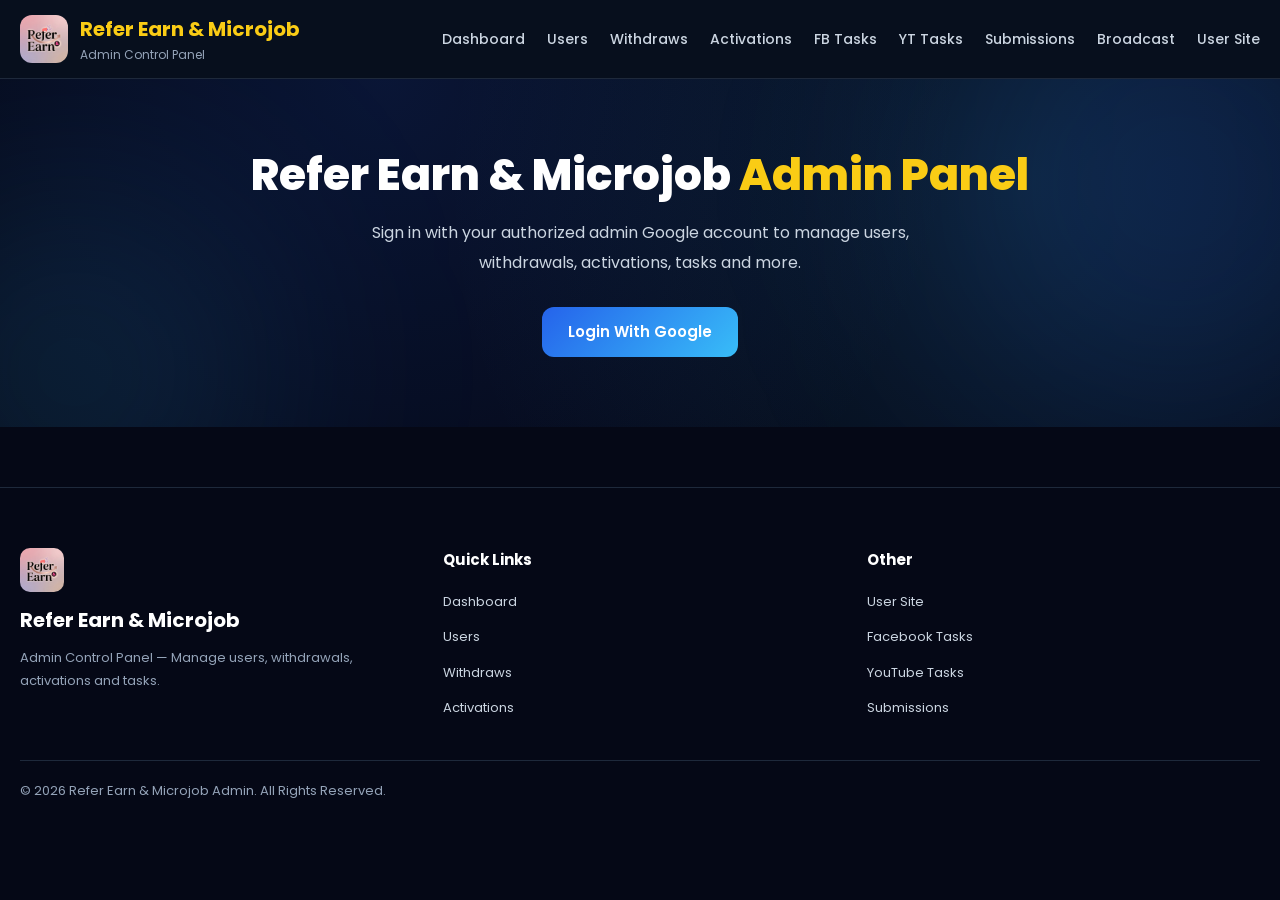
==== admin.html @ 503ee87c "Add admin panel HTML structure" ====
<!DOCTYPE html>
<html lang="en">
<head>
  <meta charset="UTF-8">
  <meta http-equiv="X-UA-Compatible" content="IE=edge">
  <meta name="viewport" content="width=device-width, initial-scale=1.0">
  <title>Refer Earn & Microjob — Admin Panel</title>
  <meta name="description" content="Refer Earn & Microjob - Admin Control Panel">
  <meta name="theme-color" content="#2563EB">
  <meta name="robots" content="noindex, nofollow">
  <link rel="icon" type="image/png" href="assets/favicon.png">
  <link rel="preconnect" href="https://fonts.googleapis.com">
  <link rel="preconnect" href="https://fonts.gstatic.com" crossorigin>
  <link href="https://fonts.googleapis.com/css2?family=Poppins:wght@300;400;500;600;700&display=swap" rel="stylesheet">
  <link rel="stylesheet" href="style.css">
</head>
<body>

  <header class="header">
    <div class="container">
      <div class="logo-area">
        <img src="assets/logo.png" alt="Refer Earn & Microjob Admin" class="logo">
        <div>
          <h2>Refer Earn & Microjob</h2>
          <p>Admin Control Panel</p>
        </div>
      </div>
      <nav class="nav">
        <a href="#dashboard">Dashboard</a>
        <a href="#users">Users</a>
        <a href="#withdraws">Withdraws</a>
        <a href="#activations">Activations</a>
        <a href="#facebookTaskAdmin">FB Tasks</a>
        <a href="#youtubeTaskAdmin">YT Tasks</a>
        <a href="#taskSubmissionsAdmin">Submissions</a>
        <a href="#broadcast">Broadcast</a>
        <a href="index.html">User Site</a>
      </nav>
    </div>
  </header>

  <section id="adminAuthSection" class="hero">
    <div class="container">
      <h1>Refer Earn & Microjob <span>Admin Panel</span></h1>
      <p>Sign in with your authorized admin Google account to manage users, withdrawals, activations, tasks and more.</p>
      <div class="hero-buttons">
        <button type="button" id="adminLoginBtn" class="btn btn-primary">Login With Google</button>
        <button type="button" id="adminLogoutBtn" class="btn btn-danger" hidden>Logout</button>
      </div>
    </div>
  </section>

  <section id="accessDeniedSection" class="hero hidden">
    <div class="container">
      <div class="access-denied">
        <h1>⛔ Access Denied</h1>
        <p>The Google account you logged in with is not authorized to access the Refer Earn & Microjob Admin Panel.</p>
        <button type="button" id="accessDeniedLogoutBtn" class="btn btn-danger">Logout</button>
      </div>
    </div>
  </section>

  <main id="adminApp" hidden>

    <section id="dashboard" class="dashboard">
      <div class="container">
        <div class="admin-dashboard-header">
          <h2 class="section-title">Dashboard</h2>
          <button type="button" id="adminRefreshBtn" class="btn btn-secondary btn-xs">🔄 Refresh</button>
        </div>
        <div class="dashboard-grid">
          <div class="card">
            <h3>Total Users</h3>
            <h1 id="statTotalUsers">0</h1>
          </div>
          <div class="card">
            <h3>Active Users</h3>
            <h2 id="statActiveUsers">0</h2>
          </div>
          <div class="card">
            <h3>Inactive Users</h3>
            <h2 id="statInactiveUsers">0</h2>
          </div>
          <div class="card">
            <h3>Frozen Users</h3>
            <h2 id="statFrozenUsers">0</h2>
          </div>
          <div class="card">
            <h3>Pending Withdraws</h3>
            <h2 id="statPendingWithdraws">0</h2>
          </div>
          <div class="card">
            <h3>Pending Activations</h3>
            <h2 id="statPendingActivations">0</h2>
          </div>
          <div class="card">
            <h3>Pending Task Submissions</h3>
            <h2 id="statPendingSubmissions">0</h2>
          </div>
        </div>
      </div>
    </section>

    <section class="statistics">
      <div class="container">
        <h2 class="section-title">Statistics</h2>
        <div class="stats-grid">
          <div class="stat-card">
            <h3>Today's New Users</h3>
            <h2 id="statTodayUsers">0</h2>
          </div>
          <div class="stat-card">
            <h3>Today's Withdraw Requests</h3>
            <h2 id="statTodayWithdraws">0</h2>
          </div>
          <div class="stat-card">
            <h3>Today's Activation Requests</h3>
            <h2 id="statTodayActivations">0</h2>
          </div>
          <div class="stat-card">
            <h3>Total Approved Payout</h3>
            <h2 id="statTotalPayout">0 ৳</h2>
          </div>
        </div>
      </div>
    </section>

    <section id="users" class="referral-section">
      <div class="container">
        <h2 class="section-title">User Management</h2>

        <div class="card">
          <div class="search-row">
            <div class="form-group">
              <label for="userSearchInput">Search Users</label>
              <input type="text" id="userSearchInput" placeholder="Search by name or email">
            </div>
            <div class="form-group">
              <label for="userStatusFilter">Filter By Status</label>
              <select id="userStatusFilter">
                <option value="all">All Users</option>
                <option value="active">Active</option>
                <option value="inactive">Inactive</option>
                <option value="frozen">Frozen</option>
              </select>
            </div>
          </div>
        </div>

        <div class="table-responsive">
          <table class="table">
            <thead>
              <tr>
                <th>User</th>
                <th>Email</th>
                <th>Status</th>
                <th>Wallet</th>
                <th>Referrals</th>
                <th>Joined</th>
                <th>Actions</th>
              </tr>
            </thead>
            <tbody id="userListBody">
              <tr><td colspan="7">Loading users...</td></tr>
            </tbody>
          </table>
        </div>

        <div class="text-center mt-20">
          <button type="button" id="loadMoreUsersBtn" class="btn btn-secondary">Load More Users</button>
        </div>
      </div>
    </section>

    <section id="withdraws" class="history-section">
      <div class="container">
        <h2 class="section-title">Withdraw Requests</h2>

        <div class="card">
          <div class="form-group">
            <label for="withdrawStatusFilter">Filter By Status</label>
            <select id="withdrawStatusFilter">
              <option value="pending">Pending</option>
              <option value="approved">Approved</option>
              <option value="rejected">Rejected</option>
              <option value="all">All</option>
            </select>
          </div>
        </div>

        <div class="table-responsive">
          <table class="table">
            <thead>
              <tr>
                <th>Date</th>
                <th>User</th>
                <th>Amount</th>
                <th>Method</th>
                <th>Account No.</th>
                <th>Status</th>
                <th>Actions</th>
              </tr>
            </thead>
            <tbody id="withdrawListBody">
              <tr><td colspan="7">Loading withdraw requests...</td></tr>
            </tbody>
          </table>
        </div>
      </div>
    </section>

    <section id="activations" class="history-section">
      <div class="container">
        <h2 class="section-title">Activation Requests</h2>

        <div class="card">
          <div class="form-group">
            <label for="activationStatusFilter">Filter By Status</label>
            <select id="activationStatusFilter">
              <option value="pending">Pending</option>
              <option value="approved">Approved</option>
              <option value="rejected">Rejected</option>
              <option value="all">All</option>
            </select>
          </div>
        </div>

        <div class="table-responsive">
          <table class="table">
            <thead>
              <tr>
                <th>Date</th>
                <th>User</th>
                <th>Method</th>
                <th>Sender No.</th>
                <th>Transaction ID</th>
                <th>Status</th>
                <th>Actions</th>
              </tr>
            </thead>
            <tbody id="activationListBody">
              <tr><td colspan="7">Loading activation requests...</td></tr>
            </tbody>
          </table>
        </div>
      </div>
    </section>

    <section id="facebookTaskAdmin" class="task-admin-section">
      <div class="container">
        <h2 class="section-title">📘 Facebook Task Management</h2>

        <div class="card">
          <div class="form-group">
            <label>Task Name</label>
            <input type="text" id="fbTaskName" placeholder="e.g. Follow our Facebook Page">
          </div>
          <div class="form-group">
            <label>Task Link</label>
            <input type="text" id="fbTaskLink" placeholder="https://facebook.com/...">
          </div>
          <div class="form-group">
            <label>Task Type</label>
            <select id="fbTaskType">
              <option value="Page Visit">Page Visit</option>
              <option value="Page Follow">Page Follow</option>
              <option value="Page Like">Page Like</option>
              <option value="Post Like">Post Like</option>
              <option value="Post Comment">Post Comment</option>
              <option value="Post Share">Post Share</option>
            </select>
          </div>
          <div class="form-group">
            <label>Instruction</label>
            <textarea id="fbTaskInstruction" placeholder="Task instruction for the user"></textarea>
          </div>
          <div class="form-group">
            <label>Reward (৳)</label>
            <input type="number" id="fbTaskReward" value="5">
          </div>
          <div class="form-group">
            <label class="switch-label"><input type="checkbox" id="fbTaskRequired"> Required for Withdraw</label>
          </div>
          <input type="hidden" id="fbTaskId">
          <div class="table-actions">
            <button type="button" id="fbTaskSaveBtn" class="btn btn-primary">Save Task</button>
            <button type="button" id="fbTaskCancelEditBtn" class="btn btn-secondary hidden">Cancel Edit</button>
          </div>
        </div>

        <div class="table-responsive">
          <table class="table">
            <thead>
              <tr>
                <th>Name</th>
                <th>Type</th>
                <th>Reward</th>
                <th>Required</th>
                <th>Status</th>
                <th>Actions</th>
              </tr>
            </thead>
            <tbody id="fbTaskListBody">
              <tr><td colspan="6">Loading Facebook tasks...</td></tr>
            </tbody>
          </table>
        </div>
      </div>
    </section>

    <section id="youtubeTaskAdmin" class="task-admin-section">
      <div class="container">
        <h2 class="section-title">▶️ YouTube Task Management</h2>

        <div class="card">
          <div class="form-group">
            <label>Task Name</label>
            <input type="text" id="ytTaskName" placeholder="e.g. Subscribe our YouTube Channel">
          </div>
          <div class="form-group">
            <label>Task Link</label>
            <input type="text" id="ytTaskLink" placeholder="https://youtube.com/...">
          </div>
          <div class="form-group">
            <label>Task Type</label>
            <select id="ytTaskType">
              <option value="Channel Visit">Channel Visit</option>
              <option value="Channel Subscribe">Channel Subscribe</option>
              <option value="Video Watch">Video Watch</option>
              <option value="Video Like">Video Like</option>
              <option value="Video Comment">Video Comment</option>
            </select>
          </div>
          <div class="form-group">
            <label>Instruction</label>
            <textarea id="ytTaskInstruction" placeholder="Task instruction for the user"></textarea>
          </div>
          <div class="form-group">
            <label>Reward (৳)</label>
            <input type="number" id="ytTaskReward" value="5">
          </div>
          <div class="form-group">
            <label class="switch-label"><input type="checkbox" id="ytTaskRequired"> Required for Withdraw</label>
          </div>
          <input type="hidden" id="ytTaskId">
          <div class="table-actions">
            <button type="button" id="ytTaskSaveBtn" class="btn btn-primary">Save Task</button>
            <button type="button" id="ytTaskCancelEditBtn" class="btn btn-secondary hidden">Cancel Edit</button>
          </div>
        </div>

        <div class="table-responsive">
          <table class="table">
            <thead>
              <tr>
                <th>Name</th>
                <th>Type</th>
                <th>Reward</th>
                <th>Required</th>
                <th>Status</th>
                <th>Actions</th>
              </tr>
            </thead>
            <tbody id="ytTaskListBody">
              <tr><td colspan="6">Loading YouTube tasks...</td></tr>
            </tbody>
          </table>
        </div>
      </div>
    </section>

    <section id="taskSubmissionsAdmin" class="task-admin-section">
      <div class="container">
        <h2 class="section-title">🔍 Task Submissions Review</h2>

        <div class="card">
          <div class="search-row">
            <div class="form-group">
              <label for="submissionPlatformFilter">Platform</label>
              <select id="submissionPlatformFilter">
                <option value="all">All</option>
                <option value="facebook">Facebook</option>
                <option value="youtube">YouTube</option>
              </select>
            </div>
            <div class="form-group">
              <label for="submissionStatusFilter">Status</label>
              <select id="submissionStatusFilter">
                <option value="pending">Pending</option>
                <option value="completed">Completed</option>
                <option value="rejected">Rejected</option>
                <option value="all">All</option>
              </select>
            </div>
          </div>
        </div>

        <div id="submissionListContainer">
          <div class="card">Loading submissions...</div>
        </div>
      </div>
    </section>

    <section id="broadcast" class="broadcast-section">
      <div class="container">
        <h2 class="section-title">📢 Send Broadcast</h2>

        <div class="card">
          <div class="form-group">
            <label for="broadcastTitleInput">Title</label>
            <input type="text" id="broadcastTitleInput" placeholder="Broadcast title">
          </div>
          <div class="form-group">
            <label for="broadcastMessageInput">Message</label>
            <textarea id="broadcastMessageInput" placeholder="Write your broadcast message"></textarea>
          </div>
          <button type="button" id="sendBroadcastBtn" class="btn btn-primary">Send Broadcast</button>
        </div>

        <h2 class="section-title mt-30">Broadcast History</h2>
        <div id="broadcastHistoryList">
          <div class="card">No broadcasts sent yet.</div>
        </div>
      </div>
    </section>

    <section id="notifications" class="notification-section">
      <div class="container">
        <h2 class="section-title">🔔 Recent Notifications</h2>
        <div id="adminNotificationList">
          <div class="card">No notifications yet.</div>
        </div>
      </div>
    </section>

    <section id="leaderboard" class="leaderboard-section">
      <div class="container">
        <h2 class="section-title">Leaderboard</h2>
        <div class="table-responsive">
          <table class="table">
            <thead>
              <tr>
                <th>Rank</th>
                <th>User</th>
                <th>Referrals</th>
                <th>Total Income</th>
              </tr>
            </thead>
            <tbody id="adminLeaderboardTable">
              <tr><td colspan="4">Loading leaderboard...</td></tr>
            </tbody>
          </table>
        </div>
      </div>
    </section>

  </main>

  <div id="userDetailsModal" class="modal hidden">
    <div class="modal-content">
      <div class="modal-header">
        <h2>User Details</h2>
        <button type="button" id="closeUserDetailsModal" class="close-btn">✕</button>
      </div>
      <div class="modal-body">
        <div class="info-box">
          <p>Name <span id="udModalName">--</span></p>
          <p>Email <span id="udModalEmail">--</span></p>
          <p>Phone <span id="udModalPhone">--</span></p>
          <p>District <span id="udModalDistrict">--</span></p>
          <p>UID <span id="udModalUID">--</span></p>
          <p>Referral Code <span id="udModalReferralCode">--</span></p>
          <p>Status <span id="udModalStatus">--</span></p>
          <p>Wallet Balance <span id="udModalWallet">--</span></p>
          <p>Total Referrals <span id="udModalReferrals">--</span></p>
          <p>Joined <span id="udModalJoined">--</span></p>
        </div>
        <div class="modal-actions">
          <button type="button" id="udAddBalanceBtn" class="btn btn-primary">Add Balance</button>
          <button type="button" id="udFreezeBtn" class="btn btn-danger">Freeze User</button>
          <button type="button" id="udActivateBtn" class="btn btn-success">Activate User</button>
        </div>
      </div>
    </div>
  </div>

  <div id="addBalanceModal" class="modal hidden">
    <div class="modal-content small-modal">
      <h2>Add Balance</h2>
      <p id="addBalanceUserName">--</p>
      <input type="hidden" id="addBalanceUID">
      <div class="form-group">
        <label for="addBalanceAmount">Amount (৳)</label>
        <input type="number" id="addBalanceAmount" placeholder="Enter amount">
      </div>
      <div class="form-group">
        <label for="addBalanceReason">Reason / Note</label>
        <input type="text" id="addBalanceReason" placeholder="e.g. Manual bonus">
      </div>
      <div class="modal-actions">
        <button type="button" id="addBalanceSubmitBtn" class="btn btn-success">Add Balance</button>
        <button type="button" id="addBalanceCancelBtn" class="btn btn-danger">Cancel</button>
      </div>
    </div>
  </div>

  <div id="rejectReasonModal" class="modal hidden">
    <div class="modal-content small-modal">
      <h2>Reject Reason</h2>
      <p>রিজেক্ট করার কারণ লিখুন (User-কে দেখানো হবে):</p>
      <input type="hidden" id="rejectSubmissionId">
      <div class="form-group">
        <textarea id="rejectReasonInput" placeholder="e.g. Screenshot অস্পষ্ট, আবার সঠিক তথ্য দিয়ে Submit করুন।"></textarea>
      </div>
      <div class="modal-actions">
        <button type="button" id="rejectReasonSubmitBtn" class="btn btn-danger">Reject Submission</button>
        <button type="button" id="rejectReasonCancelBtn" class="btn btn-secondary">Cancel</button>
      </div>
    </div>
  </div>

  <div id="screenshotViewModal" class="modal hidden">
    <div class="modal-content">
      <img id="screenshotViewImage" src="" alt="Screenshot" style="width:100%;border-radius:12px;">
      <div class="modal-actions">
        <button type="button" id="closeScreenshotView" class="btn btn-danger">Close</button>
      </div>
    </div>
  </div>

  <div id="confirmDialog" class="modal hidden">
    <div class="modal-content small-modal">
      <h2 id="confirmTitle">Confirmation</h2>
      <p id="confirmMessage">Are you sure you want to continue?</p>
      <div class="modal-actions">
        <button type="button" id="confirmYesBtn" class="btn btn-success">Yes</button>
        <button type="button" id="confirmNoBtn" class="btn btn-danger">No</button>
      </div>
    </div>
  </div>

  <div id="successDialog" class="modal hidden">
    <div class="modal-content small-modal">
      <div class="dialog-icon success-icon">✅</div>
      <h2>Success</h2>
      <p id="successMessage">Operation completed successfully.</p>
      <div class="modal-actions">
        <button type="button" id="successOkBtn" class="btn btn-success">OK</button>
      </div>
    </div>
  </div>

  <div id="errorDialog" class="modal hidden">
    <div class="modal-content small-modal">
      <div class="dialog-icon error-icon">❌</div>
      <h2>Error</h2>
      <p id="errorMessage">Something went wrong.</p>
      <div class="modal-actions">
        <button type="button" id="errorOkBtn" class="btn btn-danger">Close</button>
      </div>
    </div>
  </div>

  <div id="warningDialog" class="modal hidden">
    <div class="modal-content small-modal">
      <div class="dialog-icon warning-icon">⚠️</div>
      <h2>Warning</h2>
      <p id="warningMessage">Please review before continuing.</p>
      <div class="modal-actions">
        <button type="button" id="warningOkBtn" class="btn btn-warning">OK</button>
      </div>
    </div>
  </div>

  <div id="loadingDialog" class="modal hidden">
    <div class="modal-content small-modal">
      <div class="loading-spinner"></div>
      <h3>Please wait...</h3>
      <p>Processing your request.</p>
    </div>
  </div>

  <div id="toastContainer" class="toast-container">
    <div id="toast" class="toast hidden">
      <div class="toast-icon">🔔</div>
      <div class="toast-content">
        <h4 id="toastTitle">Notification</h4>
        <p id="toastMessage">Admin action completed</p>
      </div>
      <button type="button" id="toastCloseBtn" class="toast-close">✕</button>
    </div>
  </div>

  <div id="globalLoading" class="loading-overlay hidden">
    <div class="loading-box">
      <div class="loading-spinner"></div>
      <h3>Loading...</h3>
      <p>Please wait a moment.</p>
    </div>
  </div>

  <button type="button" id="scrollTopBtn" class="scroll-top-btn" hidden>⬆</button>

  <footer id="footer" class="footer">
    <div class="container">
      <div class="footer-grid">
        <div class="footer-column">
          <img src="assets/logo.png" alt="Refer Earn & Microjob Logo" class="footer-logo">
          <h2>Refer Earn & Microjob</h2>
          <p>Admin Control Panel — Manage users, withdrawals, activations and tasks.</p>
        </div>
        <div class="footer-column">
          <h3>Quick Links</h3>
          <ul>
            <li><a href="#dashboard">Dashboard</a></li>
            <li><a href="#users">Users</a></li>
            <li><a href="#withdraws">Withdraws</a></li>
            <li><a href="#activations">Activations</a></li>
          </ul>
        </div>
        <div class="footer-column">
          <h3>Other</h3>
          <ul>
            <li><a href="index.html">User Site</a></li>
            <li><a href="#facebookTaskAdmin">Facebook Tasks</a></li>
            <li><a href="#youtubeTaskAdmin">YouTube Tasks</a></li>
            <li><a href="#taskSubmissionsAdmin">Submissions</a></li>
          </ul>
        </div>
      </div>
      <hr class="footer-divider">
      <div class="footer-bottom">
        <p>© 2026 Refer Earn & Microjob Admin. All Rights Reserved.</p>
      </div>
    </div>
  </footer>

  <script type="module" src="firebase.js"></script>
  <script type="module" src="admin.js"></script>

</body>
              </html>
---- style.css ----
:root{
  --primary:#2563EB;
  --primary-dark:#1D4ED8;
  --secondary:#38BDF8;
  --success:#22C55E;
  --warning:#FACC15;
  --danger:#DC2626;

  --bg:#050816;
  --bg2:#08111F;
  --card:#0F172A;
  --card2:#111827;

  --text:#FFFFFF;
  --text-light:#CBD5E1;
  --text-muted:#94A3B8;

  --border:#1E293B;

  --radius:18px;
  --radius-sm:12px;
  --shadow:0 10px 30px rgba(0,0,0,.35);
  --transition:.3s ease;
}

*{
  margin:0;
  padding:0;
  box-sizing:border-box;
  font-family:"Poppins",sans-serif;
}

html{
  scroll-behavior:smooth;
}

body{
  background:var(--bg);
  color:var(--text);
  overflow-x:hidden;
  min-height:100vh;
  line-height:1.6;
}

img{
  display:block;
  max-width:100%;
}

a{
  text-decoration:none;
  color:inherit;
  transition:var(--transition);
}

button{
  cursor:pointer;
  border:none;
  outline:none;
  font-family:"Poppins",sans-serif;
  transition:var(--transition);
}

input, textarea, select{
  outline:none;
  border:none;
  font-family:"Poppins",sans-serif;
}

ul{
  list-style:none;
}

.container{
  width:100%;
  max-width:1280px;
  margin:0 auto;
  padding:0 20px;
}

.hidden{
  display:none !important;
}

[hidden]{
  display:none !important;
}

::-webkit-scrollbar{
  width:10px;
  height:10px;
}

::-webkit-scrollbar-track{
  background:var(--bg2);
}

::-webkit-scrollbar-thumb{
  background:var(--primary);
  border-radius:20px;
}

::selection{
  background:var(--primary);
  color:#fff;
}

.btn{
  display:inline-flex;
  align-items:center;
  justify-content:center;
  gap:8px;
  height:50px;
  padding:0 26px;
  border-radius:var(--radius-sm);
  font-size:15px;
  font-weight:600;
  transition:var(--transition);
}

.btn:active{
  transform:scale(.97);
}

.btn-primary{
  background:linear-gradient(135deg,var(--primary),var(--secondary));
  color:#fff;
}

.btn-primary:hover{
  box-shadow:0 12px 25px rgba(37,99,235,.35);
  transform:translateY(-2px);
}

.btn-secondary{
  background:var(--card2);
  color:var(--text-light);
  border:1px solid var(--border);
}

.btn-secondary:hover{
  border-color:var(--secondary);
  color:#fff;
}

.btn-success{
  background:linear-gradient(135deg,#16A34A,var(--success));
  color:#fff;
}

.btn-success:hover{
  transform:translateY(-2px);
  box-shadow:0 12px 25px rgba(34,197,94,.3);
}

.btn-danger{
  background:linear-gradient(135deg,var(--danger),#EF4444);
  color:#fff;
}

.btn-danger:hover{
  transform:translateY(-2px);
  box-shadow:0 12px 25px rgba(220,38,38,.3);
}

.btn-warning{
  background:linear-gradient(135deg,#F59E0B,var(--warning));
  color:#111827;
}

.btn-warning:hover{
  transform:translateY(-2px);
  box-shadow:0 12px 25px rgba(250,204,21,.3);
}

.btn:disabled{
  opacity:.6;
  cursor:not-allowed;
  transform:none;
}

.btn-full{
  width:100%;
}

.card{
  background:var(--card);
  border:1px solid var(--border);
  border-radius:var(--radius);
  padding:24px;
  box-shadow:var(--shadow);
  margin-bottom:20px;
}

.card:last-child{
  margin-bottom:0;
}

.section-title{
  font-size:26px;
  font-weight:700;
  margin-bottom:22px;
}

.header{
  position:sticky;
  top:0;
  left:0;
  width:100%;
  z-index:999;
  background:rgba(8,17,31,.92);
  backdrop-filter:blur(16px);
  border-bottom:1px solid var(--border);
}

.header .container{
  height:78px;
  display:flex;
  align-items:center;
  justify-content:space-between;
  gap:16px;
  flex-wrap:wrap;
}

.header-actions{
  display:flex;
  align-items:center;
  gap:14px;
}

.quick-nav-btn{
  width:44px;
  height:44px;
  border-radius:12px;
  background:var(--card2);
  border:1px solid var(--border);
  color:var(--text);
  font-size:20px;
}

.quick-nav-btn:hover{
  border-color:var(--secondary);
}

.quick-nav-overlay{
  position:fixed;
  inset:0;
  z-index:99997;
  background:rgba(0,0,0,.7);
  display:flex;
}

.quick-nav-panel{
  width:100%;
  max-width:320px;
  height:100%;
  background:var(--bg2);
  border-right:1px solid var(--border);
  overflow-y:auto;
  padding:20px;
  animation:slideInLeft .25s ease;
}

@keyframes slideInLeft{
  from{ transform:translateX(-100%); }
  to{ transform:translateX(0); }
}

.quick-nav-header{
  display:flex;
  align-items:center;
  justify-content:space-between;
  margin-bottom:20px;
}

.quick-nav-title{
  font-size:18px;
  font-weight:700;
  color:var(--warning);
}

.quick-nav-referral-box{
  background:var(--card);
  border:1px solid var(--border);
  border-radius:var(--radius-sm);
  padding:14px;
  margin-bottom:20px;
}

.quick-nav-referral-box > span{
  display:block;
  font-size:11px;
  color:var(--text-muted);
  margin-bottom:8px;
}

.quick-nav-referral-row{
  display:flex;
  gap:8px;
}

.quick-nav-referral-row input{
  flex:1;
  height:40px;
  padding:0 10px;
  background:var(--bg2);
  border:1px solid var(--border);
  border-radius:8px;
  color:var(--text);
  font-size:12px;
}

.quick-nav-list{
  display:flex;
  flex-direction:column;
  gap:6px;
}

.quick-nav-link{
  padding:12px 14px;
  border-radius:10px;
  font-size:14px;
  font-weight:600;
  color:var(--text-light);
  transition:var(--transition);
}

.quick-nav-link:first-child{
  background:rgba(37,99,235,.15);
  color:var(--secondary);
}

.quick-nav-link:hover{
  background:var(--card2);
  color:#fff;
}

.logo-area{
  display:flex;
  align-items:center;
  gap:12px;
}

.logo-area img.logo{
  width:48px;
  height:48px;
  border-radius:12px;
}

.logo-area h2{
  font-size:20px;
  font-weight:700;
  color:var(--warning);
}

.logo-area p{
  font-size:12px;
  color:var(--text-muted);
}

.nav{
  display:flex;
  align-items:center;
  gap:22px;
  overflow-x:auto;
  scrollbar-width:none;
}

.nav::-webkit-scrollbar{
  display:none;
}

.nav a{
  color:var(--text-light);
  font-weight:500;
  font-size:14px;
  white-space:nowrap;
  position:relative;
  padding:6px 0;
}

.nav a::after{
  content:"";
  position:absolute;
  left:0;
  bottom:0;
  width:0;
  height:2px;
  background:var(--secondary);
  transition:var(--transition);
}

.nav a:hover{
  color:#fff;
}

.nav a:hover::after{
  width:100%;
}

.hero{
  padding:70px 0;
  text-align:center;
  position:relative;
  overflow:hidden;
  background:radial-gradient(circle at 30% 0%, rgba(37,99,235,.15), transparent 60%),
             radial-gradient(circle at 80% 30%, rgba(56,189,248,.12), transparent 55%);
}

.hero::before{
  content:"";
  position:absolute;
  width:450px;
  height:450px;
  border-radius:50%;
  background:rgba(37,99,235,.18);
  filter:blur(120px);
  top:-120px;
  right:-120px;
  z-index:-1;
}

.hero::after{
  content:"";
  position:absolute;
  width:350px;
  height:350px;
  border-radius:50%;
  background:rgba(56,189,248,.15);
  filter:blur(120px);
  left:-100px;
  bottom:-120px;
  z-index:-1;
}

.hero-badges{
  display:flex;
  justify-content:center;
  flex-wrap:wrap;
  gap:10px;
  margin-bottom:20px;
}

.hero-badge{
  display:inline-flex;
  align-items:center;
  gap:6px;
  padding:8px 16px;
  border-radius:999px;
  font-size:12px;
  font-weight:600;
  border:1px solid var(--border);
  background:var(--card2);
  color:var(--text-light);
}

.hero-badge-accent{
  background:rgba(37,99,235,.15);
  border-color:rgba(37,99,235,.4);
  color:var(--secondary);
}

.hero-badge-live{
  background:rgba(34,197,94,.12);
  border-color:rgba(34,197,94,.35);
  color:var(--success);
}

.live-dot{
  width:8px;
  height:8px;
  border-radius:50%;
  background:var(--success);
  box-shadow:0 0 8px var(--success);
  animation:pulseDot 1.5s infinite;
}

@keyframes pulseDot{
  0%, 100%{ opacity:1; }
  50%{ opacity:.4; }
}

.hero h1{
  font-size:44px;
  font-weight:800;
  line-height:1.2;
  margin-bottom:16px;
}

.hero h1 span{
  color:var(--warning);
}

.hero p{
  font-size:16px;
  color:var(--text-light);
  max-width:600px;
  margin:0 auto 28px;
  line-height:1.9;
}

.hero-buttons{
  display:flex;
  justify-content:center;
  gap:16px;
  flex-wrap:wrap;
}

.auth-card{
  max-width:420px;
  margin:0 auto;
  background:var(--card);
  border:1px solid var(--border);
  border-radius:var(--radius);
  padding:24px;
  box-shadow:var(--shadow);
  text-align:left;
}

.auth-tabs{
  display:flex;
  gap:8px;
  margin-bottom:20px;
  background:var(--bg2);
  border-radius:var(--radius-sm);
  padding:4px;
}

.auth-tab{
  flex:1;
  height:42px;
  border-radius:8px;
  background:transparent;
  color:var(--text-muted);
  font-weight:600;
  font-size:14px;
}

.auth-tab-active{
  background:var(--primary);
  color:#fff;
}

.auth-panel .btn{
  margin-bottom:14px;
}

.auth-divider{
  display:flex;
  align-items:center;
  gap:12px;
  margin:16px 0;
  color:var(--text-muted);
  font-size:12px;
}

.auth-divider::before,
.auth-divider::after{
  content:"";
  flex:1;
  height:1px;
  background:var(--border);
}

.password-input-wrapper{
  position:relative;
}

.password-input-wrapper input{
  padding-right:48px;
}

.password-toggle-btn{
  position:absolute;
  right:6px;
  top:50%;
  transform:translateY(-50%);
  width:36px;
  height:36px;
  background:transparent;
  color:var(--text-muted);
  font-size:16px;
}

.password-toggle-btn:hover{
  color:var(--text);
}

.dashboard{
  padding:50px 0 10px;
}

.dashboard-grid{
  display:grid;
  grid-template-columns:repeat(auto-fit,minmax(220px,1fr));
  gap:20px;
}

.dashboard-grid .card{
  margin-bottom:0;
  text-align:center;
}

.dashboard-grid .card h3{
  font-size:14px;
  font-weight:600;
  color:var(--text-muted);
  margin-bottom:12px;
}

.dashboard-grid .card h1{
  font-size:30px;
  font-weight:700;
  color:var(--secondary);
}

.dashboard-grid .card h2{
  font-size:26px;
  font-weight:700;
  color:var(--text);
}

.statistics{
  padding:50px 0 10px;
}

.stats-grid{
  display:grid;
  grid-template-columns:repeat(auto-fit,minmax(200px,1fr));
  gap:18px;
}

.stat-card{
  background:var(--card2);
  border:1px solid var(--border);
  border-radius:var(--radius);
  padding:22px;
  text-align:center;
  transition:var(--transition);
}

.stat-card:hover{
  transform:translateY(-5px);
  border-color:var(--secondary);
}

.stat-card h3{
  font-size:13px;
  font-weight:600;
  color:var(--text-muted);
  margin-bottom:10px;
}

.stat-card h2{
  font-size:26px;
  font-weight:700;
  color:var(--warning);
}

.quick-actions{
  padding:50px 0 10px;
}

.action-grid{
  display:grid;
  grid-template-columns:repeat(auto-fit,minmax(200px,1fr));
  gap:16px;
}

.action-grid .btn{
  width:100%;
}

.daily-spin-section{
  padding:50px 0 10px;
}

.daily-bonus-card{
  display:flex;
  align-items:center;
  gap:16px;
  flex-wrap:wrap;
}

.daily-bonus-icon{
  font-size:32px;
}

.daily-bonus-info{
  flex:1;
  min-width:180px;
}

.daily-bonus-card h3{
  font-size:15px;
  margin-bottom:4px;
}

.daily-bonus-card p{
  font-size:13px;
  color:var(--text-light);
}

.spin-card{
  text-align:center;
}

.spin-card h3{
  font-size:18px;
  margin-bottom:6px;
}

.spin-card > p{
  font-size:13px;
  color:var(--text-muted);
  margin-bottom:20px;
}

.spin-wheel-wrapper{
  position:relative;
  width:220px;
  height:220px;
  margin:0 auto 24px;
}

.spin-pointer{
  position:absolute;
  top:-6px;
  left:50%;
  transform:translateX(-50%);
  font-size:24px;
  color:var(--warning);
  z-index:2;
}

.spin-wheel{
  width:220px;
  height:220px;
  border-radius:50%;
  border:4px solid var(--warning);
  background:conic-gradient(
    var(--primary) 0deg 60deg,
    var(--secondary) 60deg 120deg,
    var(--success) 120deg 180deg,
    var(--danger) 180deg 240deg,
    var(--warning) 240deg 300deg,
    var(--primary-dark) 300deg 360deg
  );
  position:relative;
  box-shadow:0 0 30px rgba(250,204,21,.3);
}

.spin-segment{
  position:absolute;
  top:50%;
  left:50%;
  font-size:15px;
  font-weight:800;
  color:#fff;
  text-shadow:0 2px 4px rgba(0,0,0,.4);
}

.spin-segment-1{
  transform:translate(-50%,-50%) rotate(30deg) translateY(-72px);
}

.spin-segment-2{
  transform:translate(-50%,-50%) rotate(90deg) translateY(-72px);
}

.spin-segment-3{
  transform:translate(-50%,-50%) rotate(150deg) translateY(-72px);
}

.spin-segment-4{
  transform:translate(-50%,-50%) rotate(210deg) translateY(-72px);
}

.spin-segment-5{
  transform:translate(-50%,-50%) rotate(270deg) translateY(-72px);
}

.spin-segment-6{
  transform:translate(-50%,-50%) rotate(330deg) translateY(-72px);
}

.spin-result{
  margin-top:16px;
  font-size:18px;
  font-weight:700;
  color:var(--success);
  min-height:24px;
}

.account-status{
  padding:50px 0 10px;
}

.status-grid{
  display:grid;
  grid-template-columns:repeat(auto-fit,minmax(200px,1fr));
  gap:16px;
}

.status-card{
  background:var(--card);
  border:1px solid var(--border);
  border-radius:var(--radius-sm);
  padding:18px;
  text-align:center;
}

.status-card h3{
  font-size:13px;
  color:var(--text-muted);
  margin-bottom:8px;
}

.status-card p{
  font-size:17px;
  font-weight:700;
  color:var(--text);
  word-break:break-all;
}

.profile-section{
  padding:50px 0 10px;
}

.profile-card{
  display:flex;
  align-items:center;
  gap:24px;
  flex-wrap:wrap;
}

.profile-avatar img{
  width:90px;
  height:90px;
  border-radius:50%;
  object-fit:cover;
  border:3px solid var(--primary);
}

.profile-details{
  flex:1;
  min-width:220px;
}

.profile-details h3{
  font-size:22px;
  font-weight:700;
  margin-bottom:6px;
}

.profile-details p{
  font-size:14px;
  color:var(--text-muted);
  margin-bottom:6px;
}

.profile-details span{
  color:var(--text-light);
  font-weight:600;
}

.profile-details .btn{
  margin-top:14px;
}

.photo-upload-row{
  display:flex;
  align-items:center;
  gap:14px;
  flex-wrap:wrap;
}

.photo-upload-row img{
  width:64px;
  height:64px;
  border-radius:50%;
  object-fit:cover;
  border:2px solid var(--primary);
}

.referral-section{
  padding:50px 0 10px;
}

.referral-section label{
  display:block;
  font-size:13px;
  font-weight:600;
  color:var(--text-muted);
  margin-bottom:10px;
}

.referral-box{
  display:flex;
  gap:12px;
  flex-wrap:wrap;
}

.referral-box input{
  flex:1;
  min-width:200px;
  height:50px;
  padding:0 16px;
  background:var(--bg2);
  border:1px solid var(--border);
  border-radius:var(--radius-sm);
  color:var(--text);
  font-size:14px;
}

.progress{
  margin-top:16px;
  height:14px;
  background:rgba(255,255,255,.08);
  border-radius:20px;
  overflow:hidden;
}

.progress-bar{
  height:100%;
  min-width:30px;
  display:flex;
  align-items:center;
  justify-content:center;
  font-size:10px;
  font-weight:700;
  color:#111827;
  background:linear-gradient(90deg,var(--secondary),var(--success));
  border-radius:20px;
  transition:width .4s ease;
}

.referral-section p{
  margin-top:12px;
  font-size:14px;
  color:var(--text-light);
}

.leaderboard-section,
.rank-section,
.activity-section,
.activation-section,
.withdraw-section,
.history-section,
.transaction-section,
.wallet-section,
.broadcast-section,
.notification-section,
.support-section,
.contact-section,
.faq-section,
.task-section,
.referral-tree-section,
.contest-section{
  padding:50px 0 10px;
}

.table-responsive{
  overflow-x:auto;
  border-radius:var(--radius);
  border:1px solid var(--border);
}

.table{
  width:100%;
  min-width:480px;
  border-collapse:collapse;
  background:var(--card);
}

.table th{
  background:var(--card2);
  color:var(--text);
  padding:16px;
  text-align:left;
  font-size:13px;
  font-weight:600;
}

.table td{
  padding:14px 16px;
  border-top:1px solid var(--border);
  font-size:13px;
  color:var(--text-light);
}

.table tr:hover td{
  background:var(--bg2);
}

.rank-section .card h3{
  font-size:14px;
  color:var(--text-muted);
  margin-bottom:8px;
}

.rank-section .card h1{
  font-size:34px;
  font-weight:700;
  color:var(--warning);
  margin-bottom:16px;
}

.rank-section .card p{
  margin-top:12px;
  font-size:14px;
  color:var(--text-light);
}

.rank-info-card,
.commission-info-card{
  margin-top:20px;
}

.rank-info-card h3,
.commission-info-card h3{
  font-size:16px;
  margin-bottom:10px;
}

.rank-info-subtitle{
  font-size:12px;
  color:var(--text-muted);
  margin-bottom:16px;
  line-height:1.7;
}

.commission-example-box{
  margin-top:16px;
  background:var(--bg2);
  border-radius:var(--radius-sm);
  padding:14px;
  font-size:13px;
  color:var(--text-light);
}

.commission-example-box p{
  margin-top:8px;
  color:var(--text-muted);
}

.form-group{
  margin-bottom:18px;
}

.form-group label{
  display:block;
  font-size:13px;
  font-weight:600;
  color:var(--text-light);
  margin-bottom:8px;
}

.form-group input,
.form-group select,
.form-group textarea{
  width:100%;
  height:50px;
  padding:0 16px;
  background:var(--bg2);
  border:1px solid var(--border);
  border-radius:var(--radius-sm);
  color:var(--text);
  font-size:14px;
  transition:var(--transition);
}

.form-group select{
  cursor:pointer;
}

.form-group input::placeholder{
  color:var(--text-muted);
}

.form-group input:focus,
.form-group select:focus,
.form-group textarea:focus{
  border-color:var(--secondary);
  box-shadow:0 0 0 4px rgba(56,189,248,.15);
}

.form-group textarea{
  height:110px;
  padding:14px 16px;
  resize:none;
}

.switch-label{
  display:flex;
  align-items:center;
  gap:10px;
  height:auto !important;
  cursor:pointer;
}

.switch-label input{
  width:18px;
  height:18px;
}

.activation-subtitle{
  text-align:center;
  color:var(--text-light);
  margin-bottom:24px;
  font-size:15px;
}

.activation-success-card{
  background:linear-gradient(135deg,#16A34A,var(--success));
  border-radius:var(--radius);
  padding:40px 24px;
  text-align:center;
  color:#fff;
  box-shadow:0 10px 30px rgba(34,197,94,.3);
}

.activation-success-icon{
  font-size:48px;
  margin-bottom:12px;
}

.activation-success-card h3{
  font-size:20px;
  font-weight:700;
}

.activation-fee-card{
  background:linear-gradient(135deg,rgba(37,99,235,.15),rgba(56,189,248,.1));
  border:1px solid var(--primary);
  border-radius:var(--radius);
  padding:24px;
  text-align:center;
  margin-bottom:20px;
  backdrop-filter:blur(10px);
}

.activation-fee-label{
  display:block;
  font-size:13px;
  color:var(--text-muted);
  text-transform:uppercase;
  letter-spacing:1px;
  margin-bottom:8px;
}

.activation-fee-amount{
  display:block;
  font-size:26px;
  font-weight:800;
  color:var(--warning);
  margin-bottom:10px;
}

.activation-fee-card p{
  font-size:13px;
  color:var(--text-light);
}

.payment-numbers-card h3{
  font-size:16px;
  margin-bottom:16px;
}

.payment-number-row{
  display:flex;
  align-items:center;
  justify-content:space-between;
  background:var(--bg2);
  border:1px solid var(--border);
  border-radius:var(--radius-sm);
  padding:14px 16px;
  margin-bottom:12px;
}

.payment-number-row:last-child{
  margin-bottom:0;
}

.payment-number-label{
  display:block;
  font-size:12px;
  color:var(--text-muted);
  margin-bottom:4px;
}

.payment-number-value{
  display:block;
  font-size:16px;
  font-weight:700;
  color:var(--secondary);
  letter-spacing:.5px;
}

.info-notice-card{
  border-left:4px solid var(--secondary);
}

.info-notice-card p,
.warning-notice-card p{
  font-size:13px;
  color:var(--text-light);
  margin-bottom:8px;
  line-height:1.7;
}

.info-notice-card p:last-child,
.warning-notice-card p:last-child{
  margin-bottom:0;
}

.warning-notice-card{
  border-left:4px solid var(--warning);
  background:rgba(250,204,21,.06);
}

.benefits-card{
  margin-top:20px;
}

.benefits-card h3{
  font-size:16px;
  margin-bottom:16px;
}

.benefits-grid{
  display:grid;
  grid-template-columns:repeat(auto-fit,minmax(160px,1fr));
  gap:12px;
}

.benefit-item{
  background:var(--bg2);
  border:1px solid var(--border);
  border-radius:var(--radius-sm);
  padding:14px;
  font-size:13px;
  color:var(--text-light);
  transition:var(--transition);
}

.benefit-item:hover{
  border-color:var(--success);
  transform:translateY(-3px);
}

.withdraw-overview-card{
  display:flex;
  justify-content:space-around;
  text-align:center;
  flex-wrap:wrap;
  gap:16px;
}

.withdraw-overview-item{
  display:flex;
  flex-direction:column;
  gap:6px;
}

.withdraw-overview-item span{
  font-size:12px;
  color:var(--text-muted);
}

.withdraw-overview-item strong{
  font-size:20px;
  color:var(--secondary);
}

.withdraw-insufficient-card{
  text-align:center;
  border-left:4px solid var(--warning);
  background:rgba(250,204,21,.06);
}

.withdraw-insufficient-card p{
  font-size:14px;
  color:var(--text-light);
  margin-bottom:6px;
}

.withdraw-condition-box{
  background:linear-gradient(135deg,rgba(37,99,235,.15),rgba(56,189,248,.1));
  border:1px solid var(--primary);
  border-radius:var(--radius-sm);
  padding:16px;
  text-align:center;
  margin-bottom:18px;
}

.withdraw-condition-box strong{
  display:block;
  font-size:18px;
  color:var(--warning);
  margin-bottom:6px;
}

.withdraw-condition-box span{
  font-size:13px;
  color:var(--text-light);
}

.withdraw-requirement-status{
  margin-bottom:14px;
}

.withdraw-requirement-status .badge{
  display:block;
  padding:10px 14px;
  font-size:13px;
  text-align:center;
  border-radius:var(--radius-sm);
  line-height:1.6;
}

.withdraw-time-card p,
.withdraw-warning-card p{
  font-size:13px;
  color:var(--text-light);
  line-height:1.7;
  margin-bottom:8px;
}

.withdraw-time-card p:last-child,
.withdraw-warning-card p:last-child{
  margin-bottom:0;
}

.withdraw-time-card{
  border-left:4px solid var(--secondary);
}

.withdraw-warning-card{
  border-left:4px solid var(--danger);
  background:rgba(220,38,38,.06);
}

.payment-proof-card{
  border-left:4px solid var(--success);
}

.payment-proof-card h3{
  font-size:16px;
  margin-bottom:12px;
}

.payment-proof-card p{
  font-size:13px;
  color:var(--text-light);
  line-height:1.7;
  margin-bottom:16px;
}

.telegram-note{
  margin-top:12px;
  font-size:12px;
  color:var(--warning);
  text-align:center;
}

.task-section-header{
  display:flex;
  align-items:center;
  justify-content:space-between;
  gap:12px;
  margin-bottom:8px;
}

.task-section-header .section-title{
  display:flex;
  align-items:center;
  gap:10px;
  margin-bottom:0;
}

.task-platform-icon{
  font-size:24px;
}

.task-counter-badge{
  background:var(--danger);
  color:#fff;
  font-size:12px;
  font-weight:700;
  padding:4px 12px;
  border-radius:999px;
  min-width:26px;
  text-align:center;
}

.task-section-subtitle{
  font-size:13px;
  color:var(--text-muted);
  margin-bottom:20px;
}

.task-list{
  display:grid;
  gap:16px;
}

.task-card{
  background:var(--card);
  border:1px solid var(--border);
  border-radius:var(--radius);
  padding:20px;
  box-shadow:var(--shadow);
}

.task-card-top{
  display:flex;
  align-items:flex-start;
  gap:14px;
  margin-bottom:16px;
}

.task-card-top .task-platform-icon{
  font-size:28px;
}

.task-card-top h4{
  font-size:15px;
  font-weight:700;
  margin-bottom:4px;
}

.task-card-top p{
  font-size:12px;
  color:var(--text-muted);
  line-height:1.6;
}

.task-required-badge{
  margin-left:auto;
  height:auto;
  padding:4px 10px;
  font-size:11px;
}

.task-card-footer{
  display:flex;
  align-items:center;
  gap:10px;
  flex-wrap:wrap;
}

.task-reward{
  font-size:14px;
  font-weight:700;
  color:var(--success);
}

.task-submit-instruction{
  font-size:13px;
  color:var(--text-light);
  margin-bottom:16px;
  line-height:1.7;
}

.task-screenshot-preview{
  width:64px;
  height:64px;
  border-radius:var(--radius-sm);
  object-fit:cover;
  border:2px solid var(--primary);
}

.task-admin-section{
  padding:50px 0 10px;
}

.submission-card{
  background:var(--card);
  border:1px solid var(--border);
  border-radius:var(--radius);
  padding:20px;
  margin-bottom:16px;
  display:flex;
  gap:16px;
  flex-wrap:wrap;
}

.submission-screenshot{
  width:90px;
  height:90px;
  border-radius:var(--radius-sm);
  object-fit:cover;
  border:2px solid var(--border);
  cursor:pointer;
}

.submission-details{
  flex:1;
  min-width:200px;
}

.submission-details h4{
  font-size:14px;
  margin-bottom:4px;
}

.submission-details p{
  font-size:12px;
  color:var(--text-muted);
  margin-bottom:4px;
  word-break:break-all;
}

.submission-actions{
  display:flex;
  flex-direction:column;
  gap:8px;
  justify-content:center;
}

.tree-view-toggle{
  display:flex;
  gap:10px;
  flex-wrap:wrap;
  margin-top:16px;
}

.tree-view-active{
  background:var(--primary) !important;
  color:#fff !important;
  border-color:var(--primary) !important;
}

.tree-level-group{
  margin-bottom:16px;
}

.tree-level-title{
  font-size:13px;
  font-weight:700;
  color:var(--secondary);
  margin-bottom:10px;
  padding-bottom:6px;
  border-bottom:1px solid var(--border);
}

.tree-node{
  background:var(--card2);
  border:1px solid var(--border);
  border-radius:var(--radius-sm);
  padding:10px 14px;
  margin-bottom:8px;
  font-size:13px;
  color:var(--text-light);
}

.contest-card{
  border-left:4px solid var(--warning);
  background:linear-gradient(135deg,rgba(250,204,21,.08),rgba(37,99,235,.06));
}

.contest-card-header{
  display:flex;
  align-items:center;
  justify-content:space-between;
  gap:10px;
  margin-bottom:10px;
}

.contest-card-header h3{
  font-size:18px;
  font-weight:700;
}

.contest-description{
  font-size:13px;
  color:var(--text-light);
  margin-bottom:12px;
  line-height:1.7;
}

.contest-dates{
  font-size:12px;
  color:var(--text-muted);
  margin-bottom:14px;
}

.contest-prize-list{
  display:flex;
  flex-wrap:wrap;
  gap:10px;
  margin-top:16px;
}

.contest-prize-item{
  background:var(--card2);
  border:1px solid var(--border);
  border-radius:var(--radius-sm);
  padding:10px 16px;
  font-size:13px;
  color:var(--text-light);
}

.contest-my-rank-box{
  margin-top:16px;
  display:flex;
  align-items:center;
  justify-content:space-between;
  background:var(--card2);
  border-radius:var(--radius-sm);
  padding:12px 16px;
}

.contest-my-rank-box span{
  font-size:12px;
  color:var(--text-muted);
}

.contest-my-rank-box strong{
  font-size:16px;
  color:var(--warning);
}

.contest-history-item{
  background:var(--card2);
  border:1px solid var(--border);
  border-radius:var(--radius-sm);
  padding:16px;
  margin-bottom:14px;
}

.contest-history-item h4{
  font-size:14px;
  margin-bottom:8px;
}

.contest-winner-row{
  display:flex;
  align-items:center;
  justify-content:space-between;
  padding:8px 0;
  border-top:1px solid var(--border);
  font-size:13px;
  color:var(--text-light);
}

.contest-winner-row:first-of-type{
  border-top:none;
}

.modal{
  position:fixed;
  inset:0;
  display:flex;
  justify-content:center;
  align-items:center;
  background:rgba(0,0,0,.75);
  padding:20px;
  z-index:9999;
}

.modal-content{
  width:100%;
  max-width:500px;
  max-height:90vh;
  overflow-y:auto;
  background:var(--card);
  border:1px solid var(--border);
  border-radius:var(--radius);
  padding:26px;
  box-shadow:var(--shadow);
  animation:modalShow .25s ease;
  text-align:center;
}

.small-modal{
  max-width:380px;
}

.modal-header{
  display:flex;
  align-items:center;
  justify-content:space-between;
  margin-bottom:20px;
  text-align:left;
}

.modal-header h2{
  font-size:20px;
  font-weight:700;
}

.close-btn{
  width:36px;
  height:36px;
  border-radius:50%;
  background:var(--card2);
  color:var(--text-light);
  font-size:16px;
  display:flex;
  align-items:center;
  justify-content:center;
}

.close-btn:hover{
  background:var(--danger);
  color:#fff;
}

.modal-body{
  text-align:left;
}

.modal-body .btn{
  width:100%;
  margin-top:6px;
}

.modal-content h2,
.modal-content h3{
  font-size:20px;
  font-weight:700;
  margin-bottom:10px;
}

.modal-content p{
  font-size:14px;
  color:var(--text-light);
  margin-bottom:6px;
}

.modal-content input{
  width:100%;
  height:50px;
  padding:0 16px;
  background:var(--bg2);
  border:1px solid var(--border);
  border-radius:var(--radius-sm);
  color:var(--text);
  font-size:14px;
  margin:12px 0;
}

.modal-actions{
  display:flex;
  gap:12px;
  flex-wrap:wrap;
  margin-top:18px;
}

.modal-actions .btn{
  flex:1;
  min-width:120px;
}

.info-box p{
  display:flex;
  justify-content:space-between;
  padding:10px 0;
  border-bottom:1px solid var(--border);
  font-size:14px;
}

.info-box p:last-child{
  border-bottom:none;
}

.info-box span{
  font-weight:700;
  color:var(--text);
}

.dialog-icon{
  width:70px;
  height:70px;
  border-radius:50%;
  display:flex;
  align-items:center;
  justify-content:center;
  font-size:32px;
  margin:0 auto 16px;
}

.success-icon{
  background:rgba(34,197,94,.15);
}

.error-icon{
  background:rgba(220,38,38,.15);
}

.warning-icon{
  background:rgba(250,204,21,.15);
}

.loading-spinner{
  width:48px;
  height:48px;
  margin:0 auto 16px;
  border:4px solid rgba(255,255,255,.12);
  border-top:4px solid var(--secondary);
  border-radius:50%;
  animation:spin 1s linear infinite;
}

.toast-container{
  position:fixed;
  right:20px;
  bottom:20px;
  z-index:99999;
  width:100%;
  max-width:340px;
}

.toast{
  display:flex;
  align-items:flex-start;
  gap:12px;
  background:var(--card2);
  border:1px solid var(--border);
  border-left:4px solid var(--secondary);
  color:#fff;
  padding:16px;
  border-radius:var(--radius-sm);
  box-shadow:var(--shadow);
  animation:fadeIn .3s ease;
}

.toast-icon{
  font-size:20px;
}

.toast-content{
  flex:1;
}

.toast-content h4{
  font-size:14px;
  font-weight:700;
  margin-bottom:4px;
}

.toast-content p{
  font-size:13px;
  color:var(--text-light);
}

.toast-close{
  background:transparent;
  color:var(--text-muted);
  font-size:14px;
}

.toast-close:hover{
  color:#fff;
}

.loading-overlay{
  position:fixed;
  inset:0;
  z-index:99998;
  display:flex;
  align-items:center;
  justify-content:center;
  background:rgba(5,8,22,.85);
  backdrop-filter:blur(6px);
}

.loading-box{
  text-align:center;
}

.loading-box h3{
  font-size:16px;
  margin-bottom:6px;
}

.loading-box p{
  font-size:13px;
  color:var(--text-muted);
}

.network-status{
  position:fixed;
  left:20px;
  bottom:20px;
  z-index:998;
  display:flex;
  align-items:center;
  gap:8px;
  background:var(--card2);
  border:1px solid var(--border);
  padding:8px 14px;
  border-radius:999px;
  font-size:12px;
  color:var(--text-light);
  box-shadow:var(--shadow);
}

.network-status.online{
  border-color:rgba(34,197,94,.4);
}

.network-status.offline{
  border-color:rgba(220,38,38,.4);
}

.scroll-top-btn{
  position:fixed;
  right:20px;
  bottom:90px;
  width:48px;
  height:48px;
  border-radius:50%;
  background:var(--primary);
  color:#fff;
  font-size:18px;
  display:flex;
  align-items:center;
  justify-content:center;
  box-shadow:var(--shadow);
  z-index:998;
}

.scroll-top-btn:hover{
  background:var(--primary-dark);
  transform:translateY(-4px);
}

.session-status{
  position:fixed;
  left:20px;
  top:90px;
  z-index:998;
  background:var(--card2);
  border:1px solid var(--border);
  padding:10px 16px;
  border-radius:var(--radius-sm);
  font-size:12px;
  color:var(--text-muted);
  box-shadow:var(--shadow);
}

.session-status strong{
  display:block;
  color:#fff;
  font-size:13px;
  margin-top:2px;
}

.page-message{
  position:fixed;
  top:90px;
  left:50%;
  transform:translateX(-50%);
  z-index:997;
  background:var(--primary);
  color:#fff;
  padding:10px 22px;
  border-radius:999px;
  font-size:13px;
  font-weight:600;
  box-shadow:var(--shadow);
}

.footer{
  margin-top:60px;
  padding:60px 0 0;
  border-top:1px solid var(--border);
}

.footer-grid{
  display:grid;
  grid-template-columns:repeat(auto-fit,minmax(200px,1fr));
  gap:30px;
  padding-bottom:30px;
}

.footer-logo{
  width:44px;
  height:44px;
  border-radius:10px;
  margin-bottom:12px;
}

.footer-column h2{
  font-size:20px;
  font-weight:700;
  margin-bottom:10px;
}

.footer-column h3{
  font-size:15px;
  font-weight:700;
  margin-bottom:16px;
  color:var(--text);
}

.footer-column p{
  font-size:13px;
  color:var(--text-muted);
  line-height:1.8;
}

.footer-column ul li{
  margin-bottom:10px;
}

.footer-column ul li a{
  font-size:13px;
  color:var(--text-light);
}

.footer-column ul li a:hover{
  color:var(--secondary);
}

.footer-column > a{
  font-size:13px;
  color:var(--secondary);
  font-weight:600;
}

.footer-divider{
  border:none;
  height:1px;
  background:var(--border);
}

.footer-bottom{
  display:flex;
  align-items:center;
  justify-content:space-between;
  flex-wrap:wrap;
  gap:10px;
  padding:20px 0;
  font-size:13px;
  color:var(--text-muted);
}

.app-info{
  padding:20px 0 40px;
}

.app-info-box{
  display:grid;
  grid-template-columns:repeat(auto-fit,minmax(180px,1fr));
  gap:14px;
  background:var(--card2);
  border:1px solid var(--border);
  border-radius:var(--radius-sm);
  padding:18px;
}

.app-info-box p{
  font-size:12px;
  color:var(--text-muted);
}

.app-info-box strong,
.app-info-box span{
  color:var(--text);
}

.access-denied{
  max-width:480px;
  margin:0 auto;
}

.access-denied h1{
  font-size:34px;
  font-weight:800;
  margin-bottom:14px;
  color:var(--danger);
}

.access-denied p{
  font-size:15px;
  color:var(--text-light);
  margin-bottom:26px;
  line-height:1.8;
}

.search-row{
  display:grid;
  grid-template-columns:2fr 1fr;
  gap:16px;
}

.table-actions{
  display:flex;
  gap:8px;
  flex-wrap:wrap;
}

.btn-xs{
  height:34px;
  padding:0 14px;
  font-size:12px;
  border-radius:8px;
}

.admin-cell-user{
  display:flex;
  flex-direction:column;
  gap:2px;
}

.admin-cell-user strong{
  font-size:13px;
  color:var(--text);
}

.admin-cell-user span{
  font-size:12px;
  color:var(--text-muted);
}

.admin-dashboard-header{
  display:flex;
  align-items:center;
  justify-content:space-between;
  margin-bottom:22px;
}

.badge{
  display:inline-flex;
  align-items:center;
  padding:6px 14px;
  border-radius:50px;
  font-size:13px;
  font-weight:600;
}

.badge-success{
  background:rgba(34,197,94,.15);
  color:#22c55e;
}

.badge-warning{
  background:rgba(250,204,21,.15);
  color:#facc15;
}

.badge-danger{
  background:rgba(239,68,68,.15);
  color:#ef4444;
}

.badge-info{
  background:rgba(59,130,246,.15);
  color:#60a5fa;
}

@keyframes spin{
  100%{ transform:rotate(360deg); }
}

@keyframes fadeIn{
  from{ opacity:0; transform:translateY(16px); }
  to{ opacity:1; transform:translateY(0); }
}

@keyframes modalShow{
  from{ opacity:0; transform:scale(.92); }
  to{ opacity:1; transform:scale(1); }
}

@media(max-width:992px){
  .hero h1{
    font-size:36px;
  }

  .dashboard-grid,
  .stats-grid,
  .status-grid{
    grid-template-columns:repeat(2,1fr);
  }
}

@media(max-width:768px){
  .container{
    padding:0 16px;
  }

  .header .container{
    height:auto;
    flex-wrap:wrap;
    padding:12px 16px;
    gap:10px;
  }

  .nav{
    width:100%;
    justify-content:flex-start;
    gap:16px;
  }

  .hero{
    padding:50px 0;
  }

  .hero h1{
    font-size:30px;
  }

  .hero-buttons{
    flex-direction:column;
  }

  .hero-buttons .btn{
    width:100%;
  }

  .dashboard-grid,
  .stats-grid,
  .status-grid,
  .action-grid{
    grid-template-columns:1fr;
  }

  .profile-card{
    flex-direction:column;
    text-align:center;
  }

  .modal-actions{
    flex-direction:column;
  }

  .footer-bottom{
    flex-direction:column;
    text-align:center;
  }

  .session-status{
    top:auto;
    bottom:90px;
    left:20px;
  }

  .network-status{
    left:auto;
    right:20px;
    bottom:150px;
  }

  .search-row{
    grid-template-columns:1fr;
  }

  .spin-wheel-wrapper,
  .spin-wheel{
    width:190px;
    height:190px;
  }

  .spin-segment{
    font-size:13px;
  }

  .submission-card{
    flex-direction:column;
  }

  .submission-actions{
    flex-direction:row;
  }
}

@media(max-width:480px){
  body{
    font-size:14px;
  }

  .section-title{
    font-size:22px;
  }

  .btn{
    height:48px;
    font-size:14px;
  }

  .card{
    padding:18px;
  }

  .toast-container{
    left:16px;
    right:16px;
    max-width:none;
  }
}
.profile-btn-row{
  display:flex;
  gap:12px;
  flex-wrap:wrap;
  margin-top:14px;
}

.mobile-bottom-nav{
  position:fixed;
  left:0;
  right:0;
  bottom:0;
  z-index:996;
  display:none;
  background:rgba(8,17,31,.96);
  backdrop-filter:blur(16px);
  border-top:1px solid var(--border);
  padding:8px 6px calc(8px + env(safe-area-inset-bottom));
  justify-content:space-around;
  align-items:center;
}

.bottom-nav-item{
  display:flex;
  flex-direction:column;
  align-items:center;
  gap:2px;
  color:var(--text-muted);
  font-size:10px;
  padding:6px 8px;
  border-radius:10px;
  transition:var(--transition);
  flex:1;
  text-align:center;
}

.bottom-nav-icon{
  font-size:20px;
}

.bottom-nav-active{
  color:var(--secondary);
  background:rgba(56,189,248,.1);
}

@media(max-width:768px){
  .mobile-bottom-nav:not(.hidden){
    display:flex;
  }

  body:has(#app:not([hidden])){
    padding-bottom:74px;
  }
}

.withdraw-timeline-card h3{
  font-size:15px;
  margin-bottom:20px;
}

.withdraw-timeline{
  display:flex;
  align-items:center;
  justify-content:space-between;
  overflow-x:auto;
  padding-bottom:6px;
}

.timeline-step{
  display:flex;
  flex-direction:column;
  align-items:center;
  gap:6px;
  min-width:70px;
  opacity:.35;
  transition:var(--transition);
}

.timeline-step.timeline-active{
  opacity:1;
}

.timeline-dot{
  width:34px;
  height:34px;
  border-radius:50%;
  background:var(--card2);
  border:2px solid var(--border);
  display:flex;
  align-items:center;
  justify-content:center;
  font-size:15px;
}

.timeline-step.timeline-active .timeline-dot{
  border-color:var(--secondary);
  box-shadow:0 0 12px rgba(56,189,248,.4);
}

.timeline-label{
  font-size:10px;
  color:var(--text-muted);
  text-align:center;
  line-height:1.4;
}

.timeline-step.timeline-active .timeline-label{
  color:var(--text-light);
}

.timeline-line{
  flex:1;
  height:2px;
  background:var(--border);
  min-width:20px;
  margin:0 -4px;
  margin-bottom:22px;
}

.timeline-line.timeline-active{
  background:var(--secondary);
}

.timeline-status-text{
  margin-top:18px;
  text-align:center;
  font-size:13px;
  color:var(--text-light);
  font-weight:600;
}

.task-history-section{
  padding:20px 0 10px;
}

.task-history-toggle{
  display:flex;
  align-items:center;
  justify-content:space-between;
  cursor:pointer;
  user-select:none;
}

.task-history-toggle span:first-child{
  font-size:14px;
  color:var(--text-light);
}

.toggle-arrow{
  font-size:14px;
  color:var(--secondary);
  transition:transform .2s ease;
}

.toggle-arrow.arrow-open{
  transform:rotate(90deg);
}

.task-history-list{
  margin:-8px 0 20px;
}

.task-history-item{
  background:var(--card2);
  border:1px solid var(--border);
  border-radius:var(--radius-sm);
  padding:14px 16px;
  margin-bottom:10px;
  font-size:12px;
  color:var(--text-light);
}

.task-history-item strong{
  display:block;
  font-size:13px;
  color:var(--text);
  margin-bottom:4px;
}

.notif-filter-tabs{
  display:flex;
  gap:8px;
  flex-wrap:wrap;
  margin-bottom:20px;
}

.notif-filter-btn{
  background:var(--card2);
  border:1px solid var(--border);
  color:var(--text-muted);
  padding:8px 16px;
  border-radius:999px;
  font-size:12px;
  font-weight:600;
}

.notif-filter-active{
  background:var(--primary);
  color:#fff;
  border-color:var(--primary);
}

/* ===========================
   END OF STYLE.CSS
   REFER EARN & MICROJOB — PRODUCTION READY
=========================== */
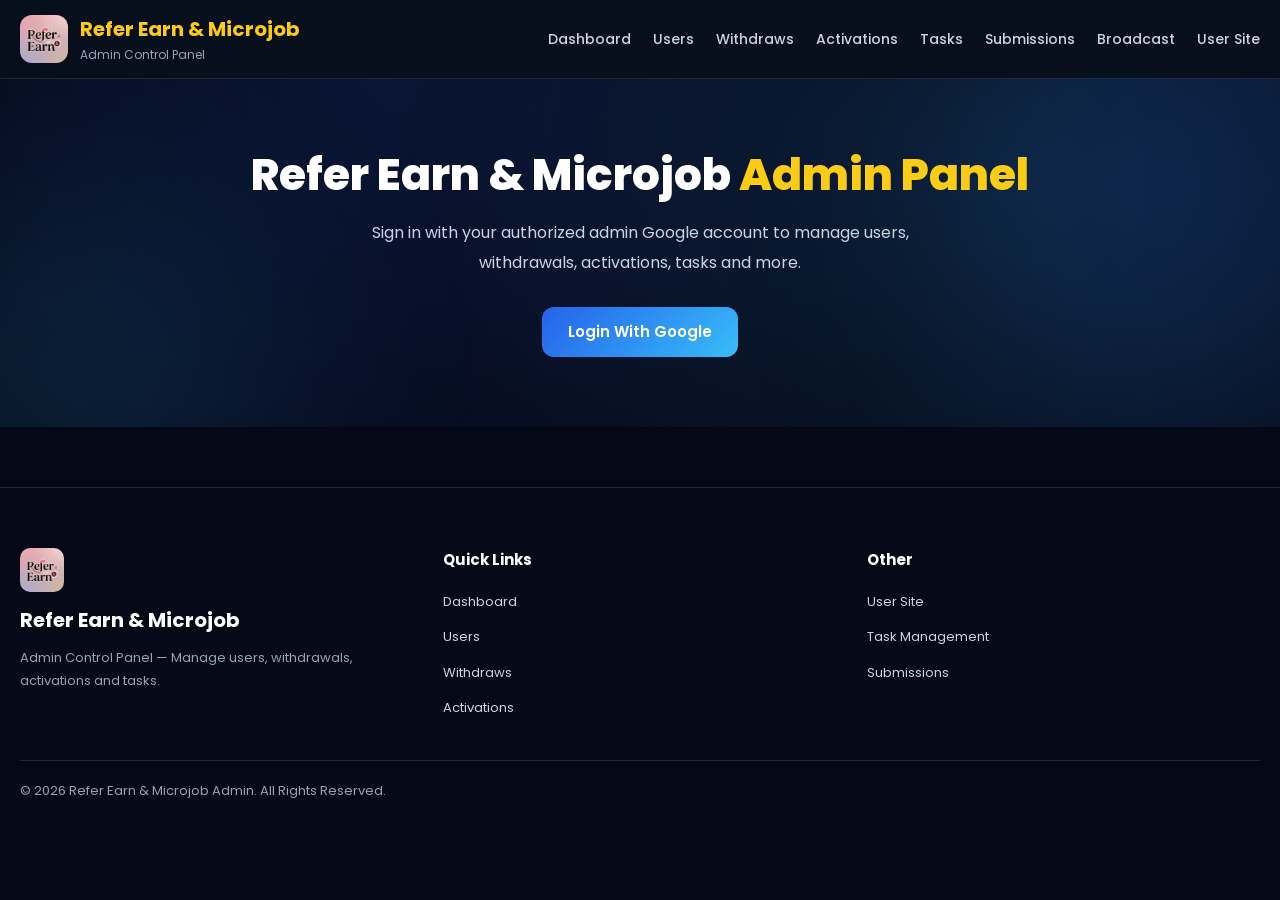
==== commit 664530b6: "Add admin panel HTML structure" ====
--- a/admin.html
+++ b/admin.html
@@ -30,8 +30,7 @@
         <a href="#users">Users</a>
         <a href="#withdraws">Withdraws</a>
         <a href="#activations">Activations</a>
-        <a href="#facebookTaskAdmin">FB Tasks</a>
-        <a href="#youtubeTaskAdmin">YT Tasks</a>
+        <a href="#taskManagement">Tasks</a>
         <a href="#taskSubmissionsAdmin">Submissions</a>
         <a href="#broadcast">Broadcast</a>
         <a href="index.html">User Site</a>
@@ -195,6 +194,7 @@
                 <th>Date</th>
                 <th>User</th>
                 <th>Amount</th>
+                <th>Approved Tasks</th>
                 <th>Method</th>
                 <th>Account No.</th>
                 <th>Status</th>
@@ -202,7 +202,7 @@
               </tr>
             </thead>
             <tbody id="withdrawListBody">
-              <tr><td colspan="7">Loading withdraw requests...</td></tr>
+              <tr><td colspan="8">Loading withdraw requests...</td></tr>
             </tbody>
           </table>
         </div>
@@ -246,45 +246,51 @@
       </div>
     </section>
 
-    <section id="facebookTaskAdmin" class="task-admin-section">
-      <div class="container">
-        <h2 class="section-title">📘 Facebook Task Management</h2>
-
-        <div class="card">
+    <section id="taskManagement" class="task-admin-section">
+      <div class="container">
+        <h2 class="section-title">📋 Task Management (All Categories)</h2>
+
+        <div class="card">
+          <div class="form-group">
+            <label>Platform / Category</label>
+            <select id="taskPlatformSelect"></select>
+          </div>
           <div class="form-group">
             <label>Task Name</label>
-            <input type="text" id="fbTaskName" placeholder="e.g. Follow our Facebook Page">
+            <input type="text" id="taskNameInput" placeholder="e.g. Follow our Instagram Page">
           </div>
           <div class="form-group">
             <label>Task Link</label>
-            <input type="text" id="fbTaskLink" placeholder="https://facebook.com/...">
+            <input type="text" id="taskLinkInput" placeholder="https://...">
           </div>
           <div class="form-group">
             <label>Task Type</label>
-            <select id="fbTaskType">
-              <option value="Page Visit">Page Visit</option>
-              <option value="Page Follow">Page Follow</option>
-              <option value="Page Like">Page Like</option>
-              <option value="Post Like">Post Like</option>
-              <option value="Post Comment">Post Comment</option>
-              <option value="Post Share">Post Share</option>
+            <input type="text" id="taskTypeInput" placeholder="e.g. Page Follow, Video Watch, Survey Complete">
+          </div>
+          <div class="form-group">
+            <label>Instruction</label>
+            <textarea id="taskInstructionInput" placeholder="Task instruction for the user"></textarea>
+          </div>
+          <div class="form-group">
+            <label>Reward (৳)</label>
+            <input type="number" id="taskRewardInput" value="5">
+          </div>
+          <div class="form-group">
+            <label class="switch-label"><input type="checkbox" id="taskRequiredInput"> Required for Withdraw</label>
+          </div>
+          <input type="hidden" id="taskEditId">
+          <div class="table-actions">
+            <button type="button" id="taskSaveBtn" class="btn btn-primary">Save Task</button>
+            <button type="button" id="taskCancelEditBtn" class="btn btn-secondary hidden">Cancel Edit</button>
+          </div>
+        </div>
+
+        <div class="card">
+          <div class="form-group">
+            <label>Filter By Platform</label>
+            <select id="taskFilterPlatform">
+              <option value="all">All Platforms</option>
             </select>
-          </div>
-          <div class="form-group">
-            <label>Instruction</label>
-            <textarea id="fbTaskInstruction" placeholder="Task instruction for the user"></textarea>
-          </div>
-          <div class="form-group">
-            <label>Reward (৳)</label>
-            <input type="number" id="fbTaskReward" value="5">
-          </div>
-          <div class="form-group">
-            <label class="switch-label"><input type="checkbox" id="fbTaskRequired"> Required for Withdraw</label>
-          </div>
-          <input type="hidden" id="fbTaskId">
-          <div class="table-actions">
-            <button type="button" id="fbTaskSaveBtn" class="btn btn-primary">Save Task</button>
-            <button type="button" id="fbTaskCancelEditBtn" class="btn btn-secondary hidden">Cancel Edit</button>
           </div>
         </div>
 
@@ -292,6 +298,7 @@
           <table class="table">
             <thead>
               <tr>
+                <th>Platform</th>
                 <th>Name</th>
                 <th>Type</th>
                 <th>Reward</th>
@@ -300,69 +307,8 @@
                 <th>Actions</th>
               </tr>
             </thead>
-            <tbody id="fbTaskListBody">
-              <tr><td colspan="6">Loading Facebook tasks...</td></tr>
-            </tbody>
-          </table>
-        </div>
-      </div>
-    </section>
-
-    <section id="youtubeTaskAdmin" class="task-admin-section">
-      <div class="container">
-        <h2 class="section-title">▶️ YouTube Task Management</h2>
-
-        <div class="card">
-          <div class="form-group">
-            <label>Task Name</label>
-            <input type="text" id="ytTaskName" placeholder="e.g. Subscribe our YouTube Channel">
-          </div>
-          <div class="form-group">
-            <label>Task Link</label>
-            <input type="text" id="ytTaskLink" placeholder="https://youtube.com/...">
-          </div>
-          <div class="form-group">
-            <label>Task Type</label>
-            <select id="ytTaskType">
-              <option value="Channel Visit">Channel Visit</option>
-              <option value="Channel Subscribe">Channel Subscribe</option>
-              <option value="Video Watch">Video Watch</option>
-              <option value="Video Like">Video Like</option>
-              <option value="Video Comment">Video Comment</option>
-            </select>
-          </div>
-          <div class="form-group">
-            <label>Instruction</label>
-            <textarea id="ytTaskInstruction" placeholder="Task instruction for the user"></textarea>
-          </div>
-          <div class="form-group">
-            <label>Reward (৳)</label>
-            <input type="number" id="ytTaskReward" value="5">
-          </div>
-          <div class="form-group">
-            <label class="switch-label"><input type="checkbox" id="ytTaskRequired"> Required for Withdraw</label>
-          </div>
-          <input type="hidden" id="ytTaskId">
-          <div class="table-actions">
-            <button type="button" id="ytTaskSaveBtn" class="btn btn-primary">Save Task</button>
-            <button type="button" id="ytTaskCancelEditBtn" class="btn btn-secondary hidden">Cancel Edit</button>
-          </div>
-        </div>
-
-        <div class="table-responsive">
-          <table class="table">
-            <thead>
-              <tr>
-                <th>Name</th>
-                <th>Type</th>
-                <th>Reward</th>
-                <th>Required</th>
-                <th>Status</th>
-                <th>Actions</th>
-              </tr>
-            </thead>
-            <tbody id="ytTaskListBody">
-              <tr><td colspan="6">Loading YouTube tasks...</td></tr>
+            <tbody id="taskListBody">
+              <tr><td colspan="7">Loading tasks...</td></tr>
             </tbody>
           </table>
         </div>
@@ -379,8 +325,6 @@
               <label for="submissionPlatformFilter">Platform</label>
               <select id="submissionPlatformFilter">
                 <option value="all">All</option>
-                <option value="facebook">Facebook</option>
-                <option value="youtube">YouTube</option>
               </select>
             </div>
             <div class="form-group">
@@ -473,6 +417,7 @@
           <p>Status <span id="udModalStatus">--</span></p>
           <p>Wallet Balance <span id="udModalWallet">--</span></p>
           <p>Total Referrals <span id="udModalReferrals">--</span></p>
+          <p>Approved Tasks <span id="udModalApprovedTasks">--</span></p>
           <p>Joined <span id="udModalJoined">--</span></p>
         </div>
         <div class="modal-actions">
@@ -622,8 +567,7 @@
           <h3>Other</h3>
           <ul>
             <li><a href="index.html">User Site</a></li>
-            <li><a href="#facebookTaskAdmin">Facebook Tasks</a></li>
-            <li><a href="#youtubeTaskAdmin">YouTube Tasks</a></li>
+            <li><a href="#taskManagement">Task Management</a></li>
             <li><a href="#taskSubmissionsAdmin">Submissions</a></li>
           </ul>
         </div>
@@ -639,4 +583,4 @@
   <script type="module" src="admin.js"></script>
 
 </body>
-              </html>
+            </html>
--- a/style.css
+++ b/style.css
@@ -2494,6 +2494,319 @@
   color:#fff;
   border-color:var(--primary);
 }
+.profile-btn-row{
+  display:flex;
+  gap:12px;
+  flex-wrap:wrap;
+  margin-top:14px;
+}
+
+.mobile-bottom-nav{
+  position:fixed;
+  left:0;
+  right:0;
+  bottom:0;
+  z-index:996;
+  display:none;
+  background:rgba(8,17,31,.96);
+  backdrop-filter:blur(16px);
+  border-top:1px solid var(--border);
+  padding:8px 6px calc(8px + env(safe-area-inset-bottom));
+  justify-content:space-around;
+  align-items:center;
+}
+
+.bottom-nav-item{
+  position:relative;
+  display:flex;
+  flex-direction:column;
+  align-items:center;
+  gap:2px;
+  color:var(--text-muted);
+  font-size:10px;
+  padding:6px 8px;
+  border-radius:10px;
+  transition:var(--transition);
+  flex:1;
+  text-align:center;
+}
+
+.bottom-nav-num{
+  position:absolute;
+  top:0;
+  right:14px;
+  width:15px;
+  height:15px;
+  border-radius:50%;
+  background:var(--primary);
+  color:#fff;
+  font-size:9px;
+  font-weight:700;
+  display:flex;
+  align-items:center;
+  justify-content:center;
+}
+
+.bottom-nav-icon{
+  font-size:20px;
+}
+
+.bottom-nav-active{
+  color:var(--secondary);
+  background:rgba(56,189,248,.1);
+}
+
+.bottom-nav-active .bottom-nav-num{
+  background:var(--secondary);
+}
+
+@media(max-width:768px){
+  .mobile-bottom-nav:not(.hidden){
+    display:flex;
+  }
+
+  body:has(#app:not([hidden])){
+    padding-bottom:74px;
+  }
+}
+
+.withdraw-timeline-card h3{
+  font-size:15px;
+  margin-bottom:20px;
+}
+
+.withdraw-timeline{
+  display:flex;
+  align-items:center;
+  justify-content:space-between;
+  overflow-x:auto;
+  padding-bottom:6px;
+}
+
+.timeline-step{
+  display:flex;
+  flex-direction:column;
+  align-items:center;
+  gap:6px;
+  min-width:70px;
+  opacity:.35;
+  transition:var(--transition);
+}
+
+.timeline-step.timeline-active{
+  opacity:1;
+}
+
+.timeline-dot{
+  width:34px;
+  height:34px;
+  border-radius:50%;
+  background:var(--card2);
+  border:2px solid var(--border);
+  display:flex;
+  align-items:center;
+  justify-content:center;
+  font-size:15px;
+}
+
+.timeline-step.timeline-active .timeline-dot{
+  border-color:var(--secondary);
+  box-shadow:0 0 12px rgba(56,189,248,.4);
+}
+
+.timeline-label{
+  font-size:10px;
+  color:var(--text-muted);
+  text-align:center;
+  line-height:1.4;
+}
+
+.timeline-step.timeline-active .timeline-label{
+  color:var(--text-light);
+}
+
+.timeline-line{
+  flex:1;
+  height:2px;
+  background:var(--border);
+  min-width:20px;
+  margin:0 -4px;
+  margin-bottom:22px;
+}
+
+.timeline-line.timeline-active{
+  background:var(--secondary);
+}
+
+.timeline-status-text{
+  margin-top:18px;
+  text-align:center;
+  font-size:13px;
+  color:var(--text-light);
+  font-weight:600;
+}
+
+.task-hub-section{
+  padding:50px 0 10px;
+}
+
+.task-category-grid{
+  display:grid;
+  grid-template-columns:repeat(auto-fill,minmax(130px,1fr));
+  gap:14px;
+  margin-bottom:28px;
+}
+
+.task-category-card{
+  border-radius:var(--radius-sm);
+  padding:18px 10px;
+  text-align:center;
+  cursor:pointer;
+  border:2px solid transparent;
+  transition:var(--transition);
+  position:relative;
+  color:#fff;
+}
+
+.task-category-card:hover{
+  transform:translateY(-4px);
+}
+
+.task-category-card.category-active{
+  border-color:#fff;
+  box-shadow:0 0 0 3px rgba(255,255,255,.15);
+}
+
+.task-category-icon{
+  font-size:30px;
+  margin-bottom:8px;
+}
+
+.task-category-label{
+  font-size:12px;
+  font-weight:700;
+}
+
+.task-category-count{
+  position:absolute;
+  top:6px;
+  right:6px;
+  background:rgba(0,0,0,.35);
+  color:#fff;
+  font-size:10px;
+  font-weight:700;
+  padding:2px 7px;
+  border-radius:999px;
+}
+
+.task-list-area-header{
+  display:flex;
+  align-items:center;
+  justify-content:space-between;
+  margin-bottom:16px;
+}
+
+.task-list-area-header h3{
+  font-size:16px;
+}
+
+.task-history-section{
+  padding:20px 0 10px;
+}
+
+.task-history-toggle{
+  display:flex;
+  align-items:center;
+  justify-content:space-between;
+  cursor:pointer;
+  user-select:none;
+}
+
+.task-history-toggle span:first-child{
+  font-size:14px;
+  color:var(--text-light);
+}
+
+.toggle-arrow{
+  font-size:14px;
+  color:var(--secondary);
+  transition:transform .2s ease;
+}
+
+.toggle-arrow.arrow-open{
+  transform:rotate(90deg);
+}
+
+.task-history-list{
+  margin:-8px 0 20px;
+}
+
+.task-history-item{
+  background:var(--card2);
+  border:1px solid var(--border);
+  border-radius:var(--radius-sm);
+  padding:14px 16px;
+  margin-bottom:10px;
+  font-size:12px;
+  color:var(--text-light);
+}
+
+.task-history-item strong{
+  display:block;
+  font-size:13px;
+  color:var(--text);
+  margin-bottom:4px;
+}
+
+.notif-filter-tabs{
+  display:flex;
+  gap:8px;
+  flex-wrap:wrap;
+  margin-bottom:20px;
+}
+
+.notif-filter-btn{
+  background:var(--card2);
+  border:1px solid var(--border);
+  color:var(--text-muted);
+  padding:8px 16px;
+  border-radius:999px;
+  font-size:12px;
+  font-weight:600;
+}
+
+.notif-filter-active{
+  background:var(--primary);
+  color:#fff;
+  border-color:var(--primary);
+}
+
+.withdraw-summary-grid{
+  display:grid;
+  grid-template-columns:repeat(auto-fit,minmax(160px,1fr));
+  gap:14px;
+  margin-bottom:20px;
+}
+
+.withdraw-summary-card{
+  background:var(--card2);
+  border:1px solid var(--border);
+  border-radius:var(--radius-sm);
+  padding:16px;
+  text-align:center;
+}
+
+.withdraw-summary-card span{
+  display:block;
+  font-size:12px;
+  color:var(--text-muted);
+  margin-bottom:6px;
+}
+
+.withdraw-summary-card strong{
+  font-size:18px;
+  color:var(--secondary);
+  }
 
 /* ===========================
    END OF STYLE.CSS
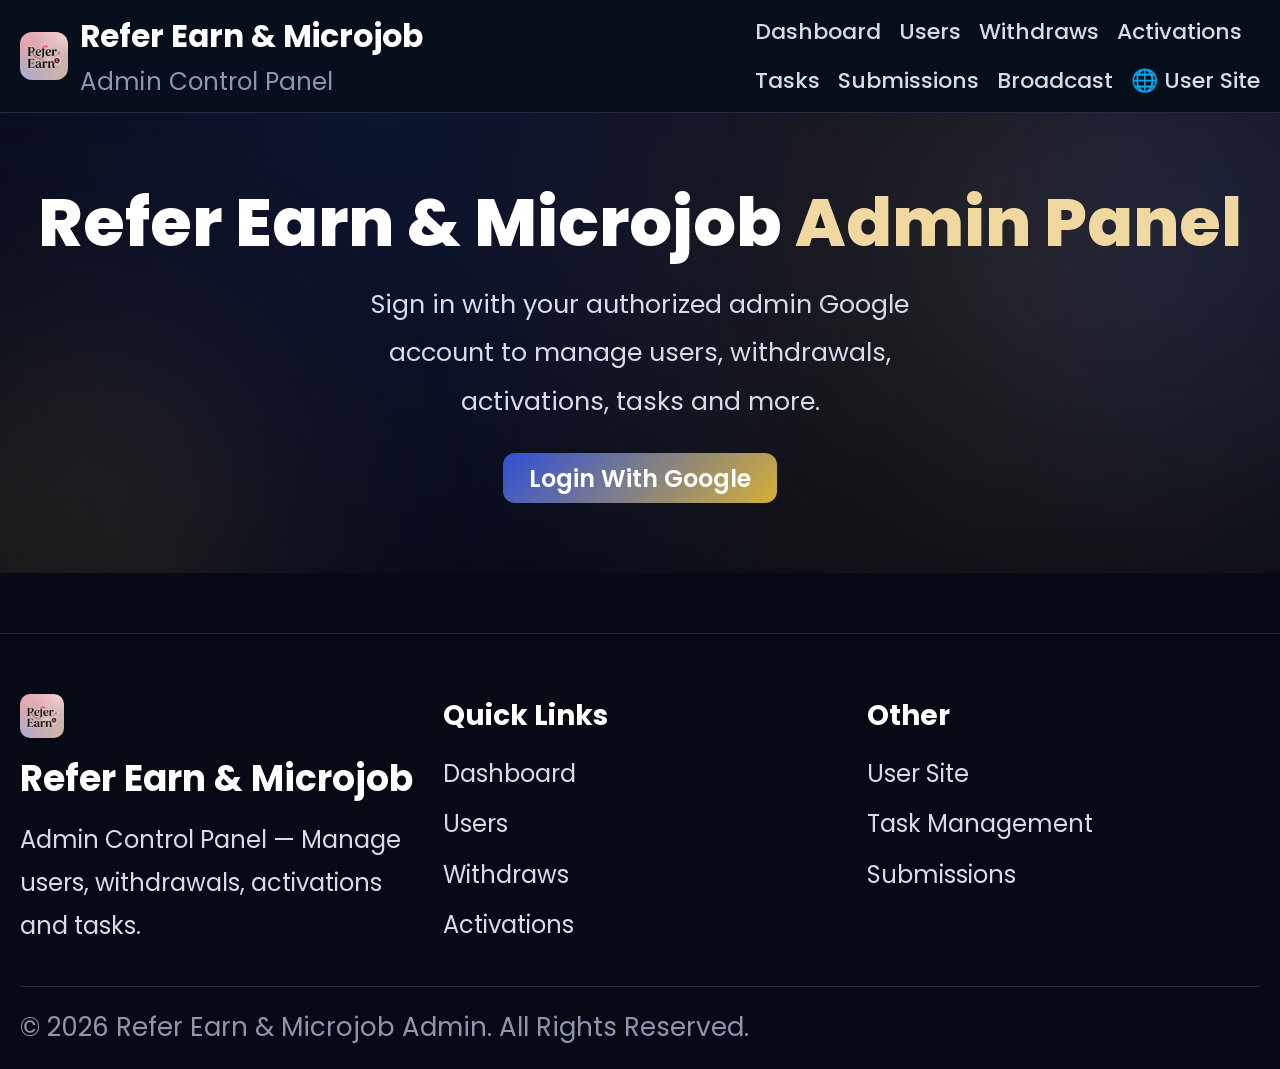
==== commit 7b1646fd: "Add admin panel HTML structure" ====
--- a/admin.html
+++ b/admin.html
@@ -3,10 +3,42 @@
 <head>
   <meta charset="UTF-8">
   <meta http-equiv="X-UA-Compatible" content="IE=edge">
-  <meta name="viewport" content="width=device-width, initial-scale=1.0">
+  <meta name="viewport" id="viewportMeta" content="width=device-width, initial-scale=1.0, viewport-fit=cover">
+  <script>
+    // Same "desktop layout, pre-zoomed in" treatment used on the user-facing
+    // site (index.html), so the Admin Panel reads just as large and clear
+    // on a phone without the admin having to turn on "Request Desktop Site".
+    (function () {
+      var w = (window.screen && window.screen.width) || window.innerWidth || 0;
+      var LOCKED_VIEWPORT = "width=1024, initial-scale=0.33, maximum-scale=0.33, minimum-scale=0.33, user-scalable=no";
+      if (w > 0 && w <= 700) {
+        var meta = document.getElementById("viewportMeta");
+        if (meta) meta.setAttribute("content", LOCKED_VIEWPORT);
+
+        var reapplyLock = function () {
+          if (meta) meta.setAttribute("content", LOCKED_VIEWPORT);
+        };
+        document.addEventListener("focusin", function (e) {
+          var tag = e.target && e.target.tagName;
+          if (tag === "INPUT" || tag === "SELECT" || tag === "TEXTAREA") {
+            reapplyLock();
+            setTimeout(reapplyLock, 50);
+            setTimeout(reapplyLock, 300);
+          }
+        }, true);
+        document.addEventListener("focusout", function (e) {
+          var tag = e.target && e.target.tagName;
+          if (tag === "INPUT" || tag === "SELECT" || tag === "TEXTAREA") {
+            reapplyLock();
+            setTimeout(reapplyLock, 50);
+          }
+        }, true);
+      }
+    })();
+  </script>
   <title>Refer Earn & Microjob — Admin Panel</title>
   <meta name="description" content="Refer Earn & Microjob - Admin Control Panel">
-  <meta name="theme-color" content="#2563EB">
+  <meta name="theme-color" content="#070A14">
   <meta name="robots" content="noindex, nofollow">
   <link rel="icon" type="image/png" href="assets/favicon.png">
   <link rel="preconnect" href="https://fonts.googleapis.com">
@@ -25,16 +57,22 @@
           <p>Admin Control Panel</p>
         </div>
       </div>
-      <nav class="nav">
-        <a href="#dashboard">Dashboard</a>
-        <a href="#users">Users</a>
-        <a href="#withdraws">Withdraws</a>
-        <a href="#activations">Activations</a>
-        <a href="#taskManagement">Tasks</a>
-        <a href="#taskSubmissionsAdmin">Submissions</a>
-        <a href="#broadcast">Broadcast</a>
-        <a href="index.html">User Site</a>
-      </nav>
+      <div class="header-actions">
+        <nav class="nav">
+          <div class="nav-row">
+            <a href="#dashboard">Dashboard</a>
+            <a href="#users">Users</a>
+            <a href="#withdraws">Withdraws</a>
+            <a href="#activations">Activations</a>
+          </div>
+          <div class="nav-row">
+            <a href="#taskManagement">Tasks</a>
+            <a href="#taskSubmissionsAdmin">Submissions</a>
+            <a href="#broadcast">Broadcast</a>
+            <a href="index.html">🌐 User Site</a>
+          </div>
+        </nav>
+      </div>
     </div>
   </header>
 
@@ -194,7 +232,7 @@
                 <th>Date</th>
                 <th>User</th>
                 <th>Amount</th>
-                <th>Approved Tasks</th>
+                <th>Tasks Used</th>
                 <th>Method</th>
                 <th>Account No.</th>
                 <th>Status</th>
@@ -425,6 +463,9 @@
           <button type="button" id="udFreezeBtn" class="btn btn-danger">Freeze User</button>
           <button type="button" id="udActivateBtn" class="btn btn-success">Activate User</button>
         </div>
+        <div class="modal-actions">
+          <button type="button" id="udDeleteBtn" class="btn btn-danger btn-full">🗑️ Delete User Account</button>
+        </div>
       </div>
     </div>
   </div>
@@ -445,6 +486,24 @@
       <div class="modal-actions">
         <button type="button" id="addBalanceSubmitBtn" class="btn btn-success">Add Balance</button>
         <button type="button" id="addBalanceCancelBtn" class="btn btn-danger">Cancel</button>
+      </div>
+    </div>
+  </div>
+
+  <div id="deleteUserModal" class="modal hidden">
+    <div class="modal-content small-modal">
+      <div class="dialog-icon warning-icon">⚠️</div>
+      <h2>Delete User Account</h2>
+      <p id="deleteUserName">--</p>
+      <p style="font-size:22px;color:var(--danger);margin-top:10px;">এই User-এর সব Data (Wallet, Task History, Withdraw History, Transactions) স্থায়ীভাবে মুছে যাবে। এই কাজ Undo করা যাবে না।</p>
+      <p style="font-size:20px;color:var(--text-muted);margin-top:10px;">Note: শুধু Website Data মুছে যাবে। User চাইলে আবার নতুন করে Sign Up করতে পারবে।</p>
+      <div class="form-group" style="margin-top:16px;">
+        <label>Type "DELETE" to confirm</label>
+        <input type="text" id="deleteUserConfirmInput" placeholder="DELETE">
+      </div>
+      <div class="modal-actions">
+        <button type="button" id="deleteUserSubmitBtn" class="btn btn-danger">Permanently Delete</button>
+        <button type="button" id="deleteUserCancelBtn" class="btn btn-secondary">Cancel</button>
       </div>
     </div>
   </div>
@@ -583,4 +642,4 @@
   <script type="module" src="admin.js"></script>
 
 </body>
-            </html>
+  </html>
--- a/style.css
+++ b/style.css
@@ -1,26 +1,41 @@
 :root{
-  --primary:#2563EB;
-  --primary-dark:#1D4ED8;
-  --secondary:#38BDF8;
-  --success:#22C55E;
-  --warning:#FACC15;
-  --danger:#DC2626;
-
-  --bg:#050816;
-  --bg2:#08111F;
-  --card:#0F172A;
-  --card2:#111827;
+  --primary:#2F4FD6;
+  --primary-dark:#1F3399;
+  --secondary:#D4AF37;
+  --success:#1E9E6B;
+  --warning:#E0A836;
+  --danger:#D64550;
+
+  --bg:#070A14;
+  --bg2:#0C1120;
+  --card:#121A2E;
+  --card2:#161F36;
 
   --text:#FFFFFF;
-  --text-light:#CBD5E1;
-  --text-muted:#94A3B8;
-
-  --border:#1E293B;
+  --text-light:#D6DCEA;
+  --text-muted:#8D96AE;
+
+  --border:#232C47;
 
   --radius:18px;
   --radius-sm:12px;
-  --shadow:0 10px 30px rgba(0,0,0,.35);
+  --shadow:0 10px 30px rgba(0,0,0,.4);
   --transition:.3s ease;
+
+  /* Luxury Black entrance palette — used only inside the login/registration
+     hero section (.lamp-scene and its children), never inherited by the
+     rest of the site, which stays on the Pure White vars above. */
+  --lux-bg:#080808;
+  --lux-panel:#151515;
+  --lux-panel2:#101010;
+  --lux-text:#FFFFFF;
+  --lux-text-light:#BDBDBD;
+  --lux-text-muted:#858585;
+  --lux-gold:#F1D7A0;
+  --lux-gold-border:#5B4A2D;
+  --lux-divider:#393126;
+  --lux-input-bg:#0D0D0D;
+  --lux-input-border:#383838;
 }
 
 *{
@@ -40,6 +55,7 @@
   overflow-x:hidden;
   min-height:100vh;
   line-height:1.6;
+  font-size:23px;
 }
 
 img{
@@ -113,7 +129,7 @@
   height:50px;
   padding:0 26px;
   border-radius:var(--radius-sm);
-  font-size:15px;
+  font-size:24px;
   font-weight:600;
   transition:var(--transition);
 }
@@ -128,7 +144,7 @@
 }
 
 .btn-primary:hover{
-  box-shadow:0 12px 25px rgba(37,99,235,.35);
+  box-shadow:0 12px 25px rgba(54,82,217,.35);
   transform:translateY(-2px);
 }
 
@@ -150,7 +166,7 @@
 
 .btn-success:hover{
   transform:translateY(-2px);
-  box-shadow:0 12px 25px rgba(34,197,94,.3);
+  box-shadow:0 12px 25px rgba(31,174,98,.3);
 }
 
 .btn-danger{
@@ -160,7 +176,7 @@
 
 .btn-danger:hover{
   transform:translateY(-2px);
-  box-shadow:0 12px 25px rgba(220,38,38,.3);
+  box-shadow:0 12px 25px rgba(226,61,92,.3);
 }
 
 .btn-warning{
@@ -170,7 +186,7 @@
 
 .btn-warning:hover{
   transform:translateY(-2px);
-  box-shadow:0 12px 25px rgba(250,204,21,.3);
+  box-shadow:0 12px 25px rgba(232,185,75,.3);
 }
 
 .btn:disabled{
@@ -196,10 +212,30 @@
   margin-bottom:0;
 }
 
+.card p,
+.card strong{
+  font-size:26px;
+  line-height:1.6;
+}
+
+.card strong{
+  color:var(--text);
+}
+
+.card p{
+  color:var(--text-light);
+}
+
 .section-title{
-  font-size:26px;
+  font-size:50px;
   font-weight:700;
   margin-bottom:22px;
+}
+
+h3{
+  font-size:31px;
+  font-weight:700;
+  margin-bottom:10px;
 }
 
 .header{
@@ -214,7 +250,9 @@
 }
 
 .header .container{
-  height:78px;
+  min-height:78px;
+  padding-top:10px;
+  padding-bottom:10px;
   display:flex;
   align-items:center;
   justify-content:space-between;
@@ -228,18 +266,42 @@
   gap:14px;
 }
 
-.quick-nav-btn{
-  width:44px;
-  height:44px;
-  border-radius:12px;
+.quick-nav-trigger{
+  display:flex;
+  flex-direction:column;
+  align-items:center;
+  justify-content:center;
+  gap:2px;
+  flex:0 0 auto;
+  padding:7px 12px 8px;
   background:var(--card2);
   border:1px solid var(--border);
+  border-radius:12px;
+  cursor:pointer;
+  transition:var(--transition);
+}
+
+.quick-nav-trigger:hover{
+  border-color:var(--secondary);
+}
+
+.quick-nav-btn{
+  width:auto;
+  height:auto;
+  background:transparent;
+  border:none;
   color:var(--text);
-  font-size:20px;
-}
-
-.quick-nav-btn:hover{
-  border-color:var(--secondary);
+  font-size:31.5px;
+  line-height:1;
+  padding:0;
+}
+
+.quick-nav-btn-label{
+  font-size:20.5px;
+  font-weight:600;
+  color:var(--text-muted);
+  white-space:nowrap;
+  letter-spacing:.2px;
 }
 
 .quick-nav-overlay{
@@ -274,9 +336,9 @@
 }
 
 .quick-nav-title{
-  font-size:18px;
+  font-size:28.5px;
   font-weight:700;
-  color:var(--warning);
+  color:var(--secondary);
 }
 
 .quick-nav-referral-box{
@@ -289,7 +351,7 @@
 
 .quick-nav-referral-box > span{
   display:block;
-  font-size:11px;
+  font-size:22.5px;
   color:var(--text-muted);
   margin-bottom:8px;
 }
@@ -307,7 +369,7 @@
   border:1px solid var(--border);
   border-radius:8px;
   color:var(--text);
-  font-size:12px;
+  font-size:24.5px;
 }
 
 .quick-nav-list{
@@ -319,14 +381,14 @@
 .quick-nav-link{
   padding:12px 14px;
   border-radius:10px;
-  font-size:14px;
+  font-size:22px;
   font-weight:600;
   color:var(--text-light);
   transition:var(--transition);
 }
 
 .quick-nav-link:first-child{
-  background:rgba(37,99,235,.15);
+  background:rgba(54,82,217,.15);
   color:var(--secondary);
 }
 
@@ -348,35 +410,45 @@
 }
 
 .logo-area h2{
-  font-size:20px;
+  font-size:31.5px;
   font-weight:700;
-  color:var(--warning);
+  color:var(--text);
 }
 
 .logo-area p{
-  font-size:12px;
+  font-size:24.5px;
   color:var(--text-muted);
 }
 
 .nav{
   display:flex;
-  align-items:center;
-  gap:22px;
+  flex-direction:column;
+  align-items:flex-start;
+  gap:6px;
+  flex:1 1 auto;
+  min-width:0;
+}
+
+.nav-row{
+  display:flex;
+  align-items:center;
+  gap:18px;
+  width:100%;
   overflow-x:auto;
   scrollbar-width:none;
 }
 
-.nav::-webkit-scrollbar{
+.nav-row::-webkit-scrollbar{
   display:none;
 }
 
 .nav a{
   color:var(--text-light);
   font-weight:500;
-  font-size:14px;
+  font-size:22px;
   white-space:nowrap;
   position:relative;
-  padding:6px 0;
+  padding:4px 0;
 }
 
 .nav a::after{
@@ -403,8 +475,8 @@
   text-align:center;
   position:relative;
   overflow:hidden;
-  background:radial-gradient(circle at 30% 0%, rgba(37,99,235,.15), transparent 60%),
-             radial-gradient(circle at 80% 30%, rgba(56,189,248,.12), transparent 55%);
+  background:radial-gradient(circle at 30% 0%, rgba(54,82,217,.15), transparent 60%),
+             radial-gradient(circle at 80% 30%, rgba(217,174,81,.12), transparent 55%);
 }
 
 .hero::before{
@@ -413,7 +485,7 @@
   width:450px;
   height:450px;
   border-radius:50%;
-  background:rgba(37,99,235,.18);
+  background:rgba(54,82,217,.18);
   filter:blur(120px);
   top:-120px;
   right:-120px;
@@ -426,7 +498,7 @@
   width:350px;
   height:350px;
   border-radius:50%;
-  background:rgba(56,189,248,.15);
+  background:rgba(217,174,81,.15);
   filter:blur(120px);
   left:-100px;
   bottom:-120px;
@@ -447,7 +519,7 @@
   gap:6px;
   padding:8px 16px;
   border-radius:999px;
-  font-size:12px;
+  font-size:24.5px;
   font-weight:600;
   border:1px solid var(--border);
   background:var(--card2);
@@ -455,14 +527,14 @@
 }
 
 .hero-badge-accent{
-  background:rgba(37,99,235,.15);
-  border-color:rgba(37,99,235,.4);
+  background:rgba(54,82,217,.15);
+  border-color:rgba(54,82,217,.4);
   color:var(--secondary);
 }
 
 .hero-badge-live{
-  background:rgba(34,197,94,.12);
-  border-color:rgba(34,197,94,.35);
+  background:rgba(31,174,98,.12);
+  border-color:rgba(31,174,98,.35);
   color:var(--success);
 }
 
@@ -481,18 +553,18 @@
 }
 
 .hero h1{
-  font-size:44px;
+  font-size:67px;
   font-weight:800;
   line-height:1.2;
   margin-bottom:16px;
 }
 
 .hero h1 span{
-  color:var(--warning);
+  color:var(--lux-gold);
 }
 
 .hero p{
-  font-size:16px;
+  font-size:25.5px;
   color:var(--text-light);
   max-width:600px;
   margin:0 auto 28px;
@@ -533,7 +605,7 @@
   background:transparent;
   color:var(--text-muted);
   font-weight:600;
-  font-size:14px;
+  font-size:22px;
 }
 
 .auth-tab-active{
@@ -551,7 +623,7 @@
   gap:12px;
   margin:16px 0;
   color:var(--text-muted);
-  font-size:12px;
+  font-size:24.5px;
 }
 
 .auth-divider::before,
@@ -579,7 +651,7 @@
   height:36px;
   background:transparent;
   color:var(--text-muted);
-  font-size:16px;
+  font-size:25.5px;
 }
 
 .password-toggle-btn:hover{
@@ -602,20 +674,20 @@
 }
 
 .dashboard-grid .card h3{
-  font-size:14px;
+  font-size:22px;
   font-weight:600;
   color:var(--text-muted);
   margin-bottom:12px;
 }
 
 .dashboard-grid .card h1{
-  font-size:30px;
+  font-size:46.5px;
   font-weight:700;
   color:var(--secondary);
 }
 
 .dashboard-grid .card h2{
-  font-size:26px;
+  font-size:40.5px;
   font-weight:700;
   color:var(--text);
 }
@@ -645,14 +717,14 @@
 }
 
 .stat-card h3{
-  font-size:13px;
+  font-size:26px;
   font-weight:600;
   color:var(--text-muted);
   margin-bottom:10px;
 }
 
 .stat-card h2{
-  font-size:26px;
+  font-size:40.5px;
   font-weight:700;
   color:var(--warning);
 }
@@ -683,7 +755,7 @@
 }
 
 .daily-bonus-icon{
-  font-size:32px;
+  font-size:49px;
 }
 
 .daily-bonus-info{
@@ -692,12 +764,12 @@
 }
 
 .daily-bonus-card h3{
-  font-size:15px;
+  font-size:24px;
   margin-bottom:4px;
 }
 
 .daily-bonus-card p{
-  font-size:13px;
+  font-size:26px;
   color:var(--text-light);
 }
 
@@ -706,12 +778,12 @@
 }
 
 .spin-card h3{
-  font-size:18px;
+  font-size:28.5px;
   margin-bottom:6px;
 }
 
 .spin-card > p{
-  font-size:13px;
+  font-size:26px;
   color:var(--text-muted);
   margin-bottom:20px;
 }
@@ -728,7 +800,7 @@
   top:-6px;
   left:50%;
   transform:translateX(-50%);
-  font-size:24px;
+  font-size:37px;
   color:var(--warning);
   z-index:2;
 }
@@ -747,14 +819,14 @@
     var(--primary-dark) 300deg 360deg
   );
   position:relative;
-  box-shadow:0 0 30px rgba(250,204,21,.3);
+  box-shadow:0 0 30px rgba(232,185,75,.3);
 }
 
 .spin-segment{
   position:absolute;
   top:50%;
   left:50%;
-  font-size:15px;
+  font-size:24px;
   font-weight:800;
   color:#fff;
   text-shadow:0 2px 4px rgba(0,0,0,.4);
@@ -786,7 +858,7 @@
 
 .spin-result{
   margin-top:16px;
-  font-size:18px;
+  font-size:28.5px;
   font-weight:700;
   color:var(--success);
   min-height:24px;
@@ -811,13 +883,13 @@
 }
 
 .status-card h3{
-  font-size:13px;
+  font-size:26px;
   color:var(--text-muted);
   margin-bottom:8px;
 }
 
 .status-card p{
-  font-size:17px;
+  font-size:27px;
   font-weight:700;
   color:var(--text);
   word-break:break-all;
@@ -848,13 +920,13 @@
 }
 
 .profile-details h3{
-  font-size:22px;
+  font-size:34.5px;
   font-weight:700;
   margin-bottom:6px;
 }
 
 .profile-details p{
-  font-size:14px;
+  font-size:22px;
   color:var(--text-muted);
   margin-bottom:6px;
 }
@@ -889,7 +961,7 @@
 
 .referral-section label{
   display:block;
-  font-size:13px;
+  font-size:26px;
   font-weight:600;
   color:var(--text-muted);
   margin-bottom:10px;
@@ -910,7 +982,7 @@
   border:1px solid var(--border);
   border-radius:var(--radius-sm);
   color:var(--text);
-  font-size:14px;
+  font-size:22px;
 }
 
 .progress{
@@ -927,7 +999,7 @@
   display:flex;
   align-items:center;
   justify-content:center;
-  font-size:10px;
+  font-size:20.5px;
   font-weight:700;
   color:#111827;
   background:linear-gradient(90deg,var(--secondary),var(--success));
@@ -937,7 +1009,7 @@
 
 .referral-section p{
   margin-top:12px;
-  font-size:14px;
+  font-size:22px;
   color:var(--text-light);
 }
 
@@ -978,14 +1050,14 @@
   color:var(--text);
   padding:16px;
   text-align:left;
-  font-size:13px;
+  font-size:26px;
   font-weight:600;
 }
 
 .table td{
   padding:14px 16px;
   border-top:1px solid var(--border);
-  font-size:13px;
+  font-size:26px;
   color:var(--text-light);
 }
 
@@ -994,13 +1066,13 @@
 }
 
 .rank-section .card h3{
-  font-size:14px;
+  font-size:22px;
   color:var(--text-muted);
   margin-bottom:8px;
 }
 
 .rank-section .card h1{
-  font-size:34px;
+  font-size:52px;
   font-weight:700;
   color:var(--warning);
   margin-bottom:16px;
@@ -1008,7 +1080,7 @@
 
 .rank-section .card p{
   margin-top:12px;
-  font-size:14px;
+  font-size:22px;
   color:var(--text-light);
 }
 
@@ -1019,12 +1091,12 @@
 
 .rank-info-card h3,
 .commission-info-card h3{
-  font-size:16px;
+  font-size:25.5px;
   margin-bottom:10px;
 }
 
 .rank-info-subtitle{
-  font-size:12px;
+  font-size:24.5px;
   color:var(--text-muted);
   margin-bottom:16px;
   line-height:1.7;
@@ -1035,7 +1107,7 @@
   background:var(--bg2);
   border-radius:var(--radius-sm);
   padding:14px;
-  font-size:13px;
+  font-size:26px;
   color:var(--text-light);
 }
 
@@ -1050,7 +1122,7 @@
 
 .form-group label{
   display:block;
-  font-size:13px;
+  font-size:26px;
   font-weight:600;
   color:var(--text-light);
   margin-bottom:8px;
@@ -1066,7 +1138,7 @@
   border:1px solid var(--border);
   border-radius:var(--radius-sm);
   color:var(--text);
-  font-size:14px;
+  font-size:22px;
   transition:var(--transition);
 }
 
@@ -1082,7 +1154,7 @@
 .form-group select:focus,
 .form-group textarea:focus{
   border-color:var(--secondary);
-  box-shadow:0 0 0 4px rgba(56,189,248,.15);
+  box-shadow:0 0 0 4px rgba(217,174,81,.15);
 }
 
 .form-group textarea{
@@ -1108,7 +1180,7 @@
   text-align:center;
   color:var(--text-light);
   margin-bottom:24px;
-  font-size:15px;
+  font-size:24px;
 }
 
 .activation-success-card{
@@ -1117,21 +1189,21 @@
   padding:40px 24px;
   text-align:center;
   color:#fff;
-  box-shadow:0 10px 30px rgba(34,197,94,.3);
+  box-shadow:0 10px 30px rgba(31,174,98,.3);
 }
 
 .activation-success-icon{
-  font-size:48px;
+  font-size:73.5px;
   margin-bottom:12px;
 }
 
 .activation-success-card h3{
-  font-size:20px;
+  font-size:31.5px;
   font-weight:700;
 }
 
 .activation-fee-card{
-  background:linear-gradient(135deg,rgba(37,99,235,.15),rgba(56,189,248,.1));
+  background:linear-gradient(135deg,rgba(54,82,217,.15),rgba(217,174,81,.1));
   border:1px solid var(--primary);
   border-radius:var(--radius);
   padding:24px;
@@ -1142,7 +1214,7 @@
 
 .activation-fee-label{
   display:block;
-  font-size:13px;
+  font-size:26px;
   color:var(--text-muted);
   text-transform:uppercase;
   letter-spacing:1px;
@@ -1151,19 +1223,19 @@
 
 .activation-fee-amount{
   display:block;
-  font-size:26px;
+  font-size:40.5px;
   font-weight:800;
   color:var(--warning);
   margin-bottom:10px;
 }
 
 .activation-fee-card p{
-  font-size:13px;
+  font-size:26px;
   color:var(--text-light);
 }
 
 .payment-numbers-card h3{
-  font-size:16px;
+  font-size:25.5px;
   margin-bottom:16px;
 }
 
@@ -1184,14 +1256,14 @@
 
 .payment-number-label{
   display:block;
-  font-size:12px;
+  font-size:24.5px;
   color:var(--text-muted);
   margin-bottom:4px;
 }
 
 .payment-number-value{
   display:block;
-  font-size:16px;
+  font-size:25.5px;
   font-weight:700;
   color:var(--secondary);
   letter-spacing:.5px;
@@ -1203,7 +1275,7 @@
 
 .info-notice-card p,
 .warning-notice-card p{
-  font-size:13px;
+  font-size:26px;
   color:var(--text-light);
   margin-bottom:8px;
   line-height:1.7;
@@ -1216,7 +1288,7 @@
 
 .warning-notice-card{
   border-left:4px solid var(--warning);
-  background:rgba(250,204,21,.06);
+  background:rgba(232,185,75,.06);
 }
 
 .benefits-card{
@@ -1224,7 +1296,7 @@
 }
 
 .benefits-card h3{
-  font-size:16px;
+  font-size:25.5px;
   margin-bottom:16px;
 }
 
@@ -1239,7 +1311,7 @@
   border:1px solid var(--border);
   border-radius:var(--radius-sm);
   padding:14px;
-  font-size:13px;
+  font-size:26px;
   color:var(--text-light);
   transition:var(--transition);
 }
@@ -1264,29 +1336,29 @@
 }
 
 .withdraw-overview-item span{
-  font-size:12px;
+  font-size:24.5px;
   color:var(--text-muted);
 }
 
 .withdraw-overview-item strong{
-  font-size:20px;
+  font-size:31.5px;
   color:var(--secondary);
 }
 
 .withdraw-insufficient-card{
   text-align:center;
   border-left:4px solid var(--warning);
-  background:rgba(250,204,21,.06);
+  background:rgba(232,185,75,.06);
 }
 
 .withdraw-insufficient-card p{
-  font-size:14px;
+  font-size:22px;
   color:var(--text-light);
   margin-bottom:6px;
 }
 
 .withdraw-condition-box{
-  background:linear-gradient(135deg,rgba(37,99,235,.15),rgba(56,189,248,.1));
+  background:linear-gradient(135deg,rgba(54,82,217,.15),rgba(217,174,81,.1));
   border:1px solid var(--primary);
   border-radius:var(--radius-sm);
   padding:16px;
@@ -1296,13 +1368,13 @@
 
 .withdraw-condition-box strong{
   display:block;
-  font-size:18px;
+  font-size:28.5px;
   color:var(--warning);
   margin-bottom:6px;
 }
 
 .withdraw-condition-box span{
-  font-size:13px;
+  font-size:26px;
   color:var(--text-light);
 }
 
@@ -1313,7 +1385,7 @@
 .withdraw-requirement-status .badge{
   display:block;
   padding:10px 14px;
-  font-size:13px;
+  font-size:26px;
   text-align:center;
   border-radius:var(--radius-sm);
   line-height:1.6;
@@ -1321,7 +1393,7 @@
 
 .withdraw-time-card p,
 .withdraw-warning-card p{
-  font-size:13px;
+  font-size:26px;
   color:var(--text-light);
   line-height:1.7;
   margin-bottom:8px;
@@ -1338,7 +1410,7 @@
 
 .withdraw-warning-card{
   border-left:4px solid var(--danger);
-  background:rgba(220,38,38,.06);
+  background:rgba(226,61,92,.06);
 }
 
 .payment-proof-card{
@@ -1346,12 +1418,12 @@
 }
 
 .payment-proof-card h3{
-  font-size:16px;
+  font-size:25.5px;
   margin-bottom:12px;
 }
 
 .payment-proof-card p{
-  font-size:13px;
+  font-size:26px;
   color:var(--text-light);
   line-height:1.7;
   margin-bottom:16px;
@@ -1359,7 +1431,7 @@
 
 .telegram-note{
   margin-top:12px;
-  font-size:12px;
+  font-size:24.5px;
   color:var(--warning);
   text-align:center;
 }
@@ -1380,13 +1452,13 @@
 }
 
 .task-platform-icon{
-  font-size:24px;
+  font-size:37px;
 }
 
 .task-counter-badge{
   background:var(--danger);
   color:#fff;
-  font-size:12px;
+  font-size:24.5px;
   font-weight:700;
   padding:4px 12px;
   border-radius:999px;
@@ -1395,7 +1467,7 @@
 }
 
 .task-section-subtitle{
-  font-size:13px;
+  font-size:26px;
   color:var(--text-muted);
   margin-bottom:20px;
 }
@@ -1421,26 +1493,27 @@
 }
 
 .task-card-top .task-platform-icon{
-  font-size:28px;
+  font-size:43.5px;
 }
 
 .task-card-top h4{
-  font-size:15px;
+  font-size:27px;
   font-weight:700;
   margin-bottom:4px;
 }
 
 .task-card-top p{
-  font-size:12px;
-  color:var(--text-muted);
-  line-height:1.6;
+  font-size:22.5px;
+  color:var(--text-light);
+  line-height:1.65;
+  white-space:pre-line;
 }
 
 .task-required-badge{
   margin-left:auto;
   height:auto;
-  padding:4px 10px;
-  font-size:11px;
+  padding:5px 12px;
+  font-size:25px;
 }
 
 .task-card-footer{
@@ -1451,16 +1524,17 @@
 }
 
 .task-reward{
-  font-size:14px;
+  font-size:25px;
   font-weight:700;
   color:var(--success);
 }
 
 .task-submit-instruction{
-  font-size:13px;
+  font-size:23px;
   color:var(--text-light);
   margin-bottom:16px;
   line-height:1.7;
+  white-space:pre-line;
 }
 
 .task-screenshot-preview{
@@ -1501,12 +1575,12 @@
 }
 
 .submission-details h4{
-  font-size:14px;
+  font-size:22px;
   margin-bottom:4px;
 }
 
 .submission-details p{
-  font-size:12px;
+  font-size:24.5px;
   color:var(--text-muted);
   margin-bottom:4px;
   word-break:break-all;
@@ -1537,7 +1611,7 @@
 }
 
 .tree-level-title{
-  font-size:13px;
+  font-size:26px;
   font-weight:700;
   color:var(--secondary);
   margin-bottom:10px;
@@ -1551,13 +1625,13 @@
   border-radius:var(--radius-sm);
   padding:10px 14px;
   margin-bottom:8px;
-  font-size:13px;
+  font-size:26px;
   color:var(--text-light);
 }
 
 .contest-card{
   border-left:4px solid var(--warning);
-  background:linear-gradient(135deg,rgba(250,204,21,.08),rgba(37,99,235,.06));
+  background:linear-gradient(135deg,rgba(232,185,75,.08),rgba(54,82,217,.06));
 }
 
 .contest-card-header{
@@ -1569,19 +1643,19 @@
 }
 
 .contest-card-header h3{
-  font-size:18px;
+  font-size:28.5px;
   font-weight:700;
 }
 
 .contest-description{
-  font-size:13px;
+  font-size:26px;
   color:var(--text-light);
   margin-bottom:12px;
   line-height:1.7;
 }
 
 .contest-dates{
-  font-size:12px;
+  font-size:24.5px;
   color:var(--text-muted);
   margin-bottom:14px;
 }
@@ -1598,7 +1672,7 @@
   border:1px solid var(--border);
   border-radius:var(--radius-sm);
   padding:10px 16px;
-  font-size:13px;
+  font-size:26px;
   color:var(--text-light);
 }
 
@@ -1613,12 +1687,12 @@
 }
 
 .contest-my-rank-box span{
-  font-size:12px;
+  font-size:24.5px;
   color:var(--text-muted);
 }
 
 .contest-my-rank-box strong{
-  font-size:16px;
+  font-size:25.5px;
   color:var(--warning);
 }
 
@@ -1631,7 +1705,7 @@
 }
 
 .contest-history-item h4{
-  font-size:14px;
+  font-size:22px;
   margin-bottom:8px;
 }
 
@@ -1641,7 +1715,7 @@
   justify-content:space-between;
   padding:8px 0;
   border-top:1px solid var(--border);
-  font-size:13px;
+  font-size:26px;
   color:var(--text-light);
 }
 
@@ -1687,7 +1761,7 @@
 }
 
 .modal-header h2{
-  font-size:20px;
+  font-size:31.5px;
   font-weight:700;
 }
 
@@ -1697,7 +1771,7 @@
   border-radius:50%;
   background:var(--card2);
   color:var(--text-light);
-  font-size:16px;
+  font-size:25.5px;
   display:flex;
   align-items:center;
   justify-content:center;
@@ -1719,13 +1793,13 @@
 
 .modal-content h2,
 .modal-content h3{
-  font-size:20px;
+  font-size:36px;
   font-weight:700;
   margin-bottom:10px;
 }
 
 .modal-content p{
-  font-size:14px;
+  font-size:24px;
   color:var(--text-light);
   margin-bottom:6px;
 }
@@ -1738,7 +1812,7 @@
   border:1px solid var(--border);
   border-radius:var(--radius-sm);
   color:var(--text);
-  font-size:14px;
+  font-size:22px;
   margin:12px 0;
 }
 
@@ -1759,7 +1833,7 @@
   justify-content:space-between;
   padding:10px 0;
   border-bottom:1px solid var(--border);
-  font-size:14px;
+  font-size:22px;
 }
 
 .info-box p:last-child{
@@ -1778,20 +1852,20 @@
   display:flex;
   align-items:center;
   justify-content:center;
-  font-size:32px;
+  font-size:49px;
   margin:0 auto 16px;
 }
 
 .success-icon{
-  background:rgba(34,197,94,.15);
+  background:rgba(31,174,98,.15);
 }
 
 .error-icon{
-  background:rgba(220,38,38,.15);
+  background:rgba(226,61,92,.15);
 }
 
 .warning-icon{
-  background:rgba(250,204,21,.15);
+  background:rgba(232,185,75,.15);
 }
 
 .loading-spinner{
@@ -1828,7 +1902,7 @@
 }
 
 .toast-icon{
-  font-size:20px;
+  font-size:31.5px;
 }
 
 .toast-content{
@@ -1836,20 +1910,20 @@
 }
 
 .toast-content h4{
-  font-size:14px;
+  font-size:22px;
   font-weight:700;
   margin-bottom:4px;
 }
 
 .toast-content p{
-  font-size:13px;
+  font-size:26px;
   color:var(--text-light);
 }
 
 .toast-close{
   background:transparent;
   color:var(--text-muted);
-  font-size:14px;
+  font-size:22px;
 }
 
 .toast-close:hover{
@@ -1872,12 +1946,12 @@
 }
 
 .loading-box h3{
-  font-size:16px;
+  font-size:25.5px;
   margin-bottom:6px;
 }
 
 .loading-box p{
-  font-size:13px;
+  font-size:26px;
   color:var(--text-muted);
 }
 
@@ -1893,17 +1967,17 @@
   border:1px solid var(--border);
   padding:8px 14px;
   border-radius:999px;
-  font-size:12px;
+  font-size:24.5px;
   color:var(--text-light);
   box-shadow:var(--shadow);
 }
 
 .network-status.online{
-  border-color:rgba(34,197,94,.4);
+  border-color:rgba(31,174,98,.4);
 }
 
 .network-status.offline{
-  border-color:rgba(220,38,38,.4);
+  border-color:rgba(226,61,92,.4);
 }
 
 .scroll-top-btn{
@@ -1915,7 +1989,7 @@
   border-radius:50%;
   background:var(--primary);
   color:#fff;
-  font-size:18px;
+  font-size:28.5px;
   display:flex;
   align-items:center;
   justify-content:center;
@@ -1931,13 +2005,13 @@
 .session-status{
   position:fixed;
   left:20px;
-  top:90px;
+  top:160px;
   z-index:998;
   background:var(--card2);
   border:1px solid var(--border);
   padding:10px 16px;
   border-radius:var(--radius-sm);
-  font-size:12px;
+  font-size:24.5px;
   color:var(--text-muted);
   box-shadow:var(--shadow);
 }
@@ -1945,7 +2019,7 @@
 .session-status strong{
   display:block;
   color:#fff;
-  font-size:13px;
+  font-size:26px;
   margin-top:2px;
 }
 
@@ -1959,7 +2033,7 @@
   color:#fff;
   padding:10px 22px;
   border-radius:999px;
-  font-size:13px;
+  font-size:26px;
   font-weight:600;
   box-shadow:var(--shadow);
 }
@@ -1985,30 +2059,30 @@
 }
 
 .footer-column h2{
-  font-size:20px;
+  font-size:36px;
   font-weight:700;
   margin-bottom:10px;
 }
 
 .footer-column h3{
-  font-size:15px;
+  font-size:28px;
   font-weight:700;
   margin-bottom:16px;
   color:var(--text);
 }
 
 .footer-column p{
-  font-size:13px;
-  color:var(--text-muted);
+  font-size:24px;
+  color:var(--text-light);
   line-height:1.8;
 }
 
 .footer-column ul li{
-  margin-bottom:10px;
+  margin-bottom:12px;
 }
 
 .footer-column ul li a{
-  font-size:13px;
+  font-size:24px;
   color:var(--text-light);
 }
 
@@ -2017,7 +2091,7 @@
 }
 
 .footer-column > a{
-  font-size:13px;
+  font-size:24px;
   color:var(--secondary);
   font-weight:600;
 }
@@ -2035,7 +2109,7 @@
   flex-wrap:wrap;
   gap:10px;
   padding:20px 0;
-  font-size:13px;
+  font-size:26px;
   color:var(--text-muted);
 }
 
@@ -2054,7 +2128,7 @@
 }
 
 .app-info-box p{
-  font-size:12px;
+  font-size:24.5px;
   color:var(--text-muted);
 }
 
@@ -2069,14 +2143,14 @@
 }
 
 .access-denied h1{
-  font-size:34px;
+  font-size:52px;
   font-weight:800;
   margin-bottom:14px;
   color:var(--danger);
 }
 
 .access-denied p{
-  font-size:15px;
+  font-size:24px;
   color:var(--text-light);
   margin-bottom:26px;
   line-height:1.8;
@@ -2097,7 +2171,7 @@
 .btn-xs{
   height:34px;
   padding:0 14px;
-  font-size:12px;
+  font-size:24.5px;
   border-radius:8px;
 }
 
@@ -2108,12 +2182,12 @@
 }
 
 .admin-cell-user strong{
-  font-size:13px;
+  font-size:26px;
   color:var(--text);
 }
 
 .admin-cell-user span{
-  font-size:12px;
+  font-size:24.5px;
   color:var(--text-muted);
 }
 
@@ -2129,17 +2203,17 @@
   align-items:center;
   padding:6px 14px;
   border-radius:50px;
-  font-size:13px;
+  font-size:26px;
   font-weight:600;
 }
 
 .badge-success{
-  background:rgba(34,197,94,.15);
+  background:rgba(31,174,98,.15);
   color:#22c55e;
 }
 
 .badge-warning{
-  background:rgba(250,204,21,.15);
+  background:rgba(232,185,75,.15);
   color:#facc15;
 }
 
@@ -2169,7 +2243,7 @@
 
 @media(max-width:992px){
   .hero h1{
-    font-size:36px;
+    font-size:55.5px;
   }
 
   .dashboard-grid,
@@ -2193,8 +2267,20 @@
 
   .nav{
     width:100%;
+    gap:4px;
+  }
+
+  .nav-row{
     justify-content:flex-start;
-    gap:16px;
+    gap:12px;
+  }
+
+  .nav a{
+    font-size:25px;
+  }
+
+  .quick-nav-btn-label{
+    font-size:18px;
   }
 
   .hero{
@@ -2202,7 +2288,7 @@
   }
 
   .hero h1{
-    font-size:30px;
+    font-size:46.5px;
   }
 
   .hero-buttons{
@@ -2257,7 +2343,7 @@
   }
 
   .spin-segment{
-    font-size:13px;
+    font-size:26px;
   }
 
   .submission-card{
@@ -2271,16 +2357,16 @@
 
 @media(max-width:480px){
   body{
-    font-size:14px;
+    font-size:22px;
   }
 
   .section-title{
-    font-size:22px;
+    font-size:34.5px;
   }
 
   .btn{
     height:48px;
-    font-size:14px;
+    font-size:22px;
   }
 
   .card{
@@ -2316,214 +2402,13 @@
 }
 
 .bottom-nav-item{
+  position:relative;
   display:flex;
   flex-direction:column;
   align-items:center;
   gap:2px;
   color:var(--text-muted);
-  font-size:10px;
-  padding:6px 8px;
-  border-radius:10px;
-  transition:var(--transition);
-  flex:1;
-  text-align:center;
-}
-
-.bottom-nav-icon{
-  font-size:20px;
-}
-
-.bottom-nav-active{
-  color:var(--secondary);
-  background:rgba(56,189,248,.1);
-}
-
-@media(max-width:768px){
-  .mobile-bottom-nav:not(.hidden){
-    display:flex;
-  }
-
-  body:has(#app:not([hidden])){
-    padding-bottom:74px;
-  }
-}
-
-.withdraw-timeline-card h3{
-  font-size:15px;
-  margin-bottom:20px;
-}
-
-.withdraw-timeline{
-  display:flex;
-  align-items:center;
-  justify-content:space-between;
-  overflow-x:auto;
-  padding-bottom:6px;
-}
-
-.timeline-step{
-  display:flex;
-  flex-direction:column;
-  align-items:center;
-  gap:6px;
-  min-width:70px;
-  opacity:.35;
-  transition:var(--transition);
-}
-
-.timeline-step.timeline-active{
-  opacity:1;
-}
-
-.timeline-dot{
-  width:34px;
-  height:34px;
-  border-radius:50%;
-  background:var(--card2);
-  border:2px solid var(--border);
-  display:flex;
-  align-items:center;
-  justify-content:center;
-  font-size:15px;
-}
-
-.timeline-step.timeline-active .timeline-dot{
-  border-color:var(--secondary);
-  box-shadow:0 0 12px rgba(56,189,248,.4);
-}
-
-.timeline-label{
-  font-size:10px;
-  color:var(--text-muted);
-  text-align:center;
-  line-height:1.4;
-}
-
-.timeline-step.timeline-active .timeline-label{
-  color:var(--text-light);
-}
-
-.timeline-line{
-  flex:1;
-  height:2px;
-  background:var(--border);
-  min-width:20px;
-  margin:0 -4px;
-  margin-bottom:22px;
-}
-
-.timeline-line.timeline-active{
-  background:var(--secondary);
-}
-
-.timeline-status-text{
-  margin-top:18px;
-  text-align:center;
-  font-size:13px;
-  color:var(--text-light);
-  font-weight:600;
-}
-
-.task-history-section{
-  padding:20px 0 10px;
-}
-
-.task-history-toggle{
-  display:flex;
-  align-items:center;
-  justify-content:space-between;
-  cursor:pointer;
-  user-select:none;
-}
-
-.task-history-toggle span:first-child{
-  font-size:14px;
-  color:var(--text-light);
-}
-
-.toggle-arrow{
-  font-size:14px;
-  color:var(--secondary);
-  transition:transform .2s ease;
-}
-
-.toggle-arrow.arrow-open{
-  transform:rotate(90deg);
-}
-
-.task-history-list{
-  margin:-8px 0 20px;
-}
-
-.task-history-item{
-  background:var(--card2);
-  border:1px solid var(--border);
-  border-radius:var(--radius-sm);
-  padding:14px 16px;
-  margin-bottom:10px;
-  font-size:12px;
-  color:var(--text-light);
-}
-
-.task-history-item strong{
-  display:block;
-  font-size:13px;
-  color:var(--text);
-  margin-bottom:4px;
-}
-
-.notif-filter-tabs{
-  display:flex;
-  gap:8px;
-  flex-wrap:wrap;
-  margin-bottom:20px;
-}
-
-.notif-filter-btn{
-  background:var(--card2);
-  border:1px solid var(--border);
-  color:var(--text-muted);
-  padding:8px 16px;
-  border-radius:999px;
-  font-size:12px;
-  font-weight:600;
-}
-
-.notif-filter-active{
-  background:var(--primary);
-  color:#fff;
-  border-color:var(--primary);
-}
-.profile-btn-row{
-  display:flex;
-  gap:12px;
-  flex-wrap:wrap;
-  margin-top:14px;
-}
-
-.mobile-bottom-nav{
-  position:fixed;
-  left:0;
-  right:0;
-  bottom:0;
-  z-index:996;
-  display:none;
-  background:rgba(8,17,31,.96);
-  backdrop-filter:blur(16px);
-  border-top:1px solid var(--border);
-  padding:8px 6px calc(8px + env(safe-area-inset-bottom));
-  justify-content:space-around;
-  align-items:center;
-}
-
-.bottom-nav-item{
-  position:relative;
-  display:flex;
-  flex-direction:column;
-  align-items:center;
-  gap:2px;
-  color:var(--text-muted);
-  font-size:10px;
+  font-size:20.5px;
   padding:6px 8px;
   border-radius:10px;
   transition:var(--transition);
@@ -2540,7 +2425,7 @@
   border-radius:50%;
   background:var(--primary);
   color:#fff;
-  font-size:9px;
+  font-size:18px;
   font-weight:700;
   display:flex;
   align-items:center;
@@ -2548,12 +2433,12 @@
 }
 
 .bottom-nav-icon{
-  font-size:20px;
+  font-size:31.5px;
 }
 
 .bottom-nav-active{
   color:var(--secondary);
-  background:rgba(56,189,248,.1);
+  background:rgba(217,174,81,.1);
 }
 
 .bottom-nav-active .bottom-nav-num{
@@ -2571,7 +2456,7 @@
 }
 
 .withdraw-timeline-card h3{
-  font-size:15px;
+  font-size:24px;
   margin-bottom:20px;
 }
 
@@ -2606,16 +2491,16 @@
   display:flex;
   align-items:center;
   justify-content:center;
-  font-size:15px;
+  font-size:24px;
 }
 
 .timeline-step.timeline-active .timeline-dot{
   border-color:var(--secondary);
-  box-shadow:0 0 12px rgba(56,189,248,.4);
+  box-shadow:0 0 12px rgba(217,174,81,.4);
 }
 
 .timeline-label{
-  font-size:10px;
+  font-size:20.5px;
   color:var(--text-muted);
   text-align:center;
   line-height:1.4;
@@ -2641,7 +2526,7 @@
 .timeline-status-text{
   margin-top:18px;
   text-align:center;
-  font-size:13px;
+  font-size:26px;
   color:var(--text-light);
   font-weight:600;
 }
@@ -2678,12 +2563,12 @@
 }
 
 .task-category-icon{
-  font-size:30px;
+  font-size:46.5px;
   margin-bottom:8px;
 }
 
 .task-category-label{
-  font-size:12px;
+  font-size:24.5px;
   font-weight:700;
 }
 
@@ -2693,7 +2578,7 @@
   right:6px;
   background:rgba(0,0,0,.35);
   color:#fff;
-  font-size:10px;
+  font-size:20.5px;
   font-weight:700;
   padding:2px 7px;
   border-radius:999px;
@@ -2707,7 +2592,7 @@
 }
 
 .task-list-area-header h3{
-  font-size:16px;
+  font-size:25.5px;
 }
 
 .task-history-section{
@@ -2723,12 +2608,12 @@
 }
 
 .task-history-toggle span:first-child{
-  font-size:14px;
+  font-size:22px;
   color:var(--text-light);
 }
 
 .toggle-arrow{
-  font-size:14px;
+  font-size:22px;
   color:var(--secondary);
   transition:transform .2s ease;
 }
@@ -2747,13 +2632,13 @@
   border-radius:var(--radius-sm);
   padding:14px 16px;
   margin-bottom:10px;
-  font-size:12px;
+  font-size:24.5px;
   color:var(--text-light);
 }
 
 .task-history-item strong{
   display:block;
-  font-size:13px;
+  font-size:26px;
   color:var(--text);
   margin-bottom:4px;
 }
@@ -2771,7 +2656,7 @@
   color:var(--text-muted);
   padding:8px 16px;
   border-radius:999px;
-  font-size:12px;
+  font-size:24.5px;
   font-weight:600;
 }
 
@@ -2798,17 +2683,1008 @@
 
 .withdraw-summary-card span{
   display:block;
-  font-size:12px;
+  font-size:24.5px;
   color:var(--text-muted);
   margin-bottom:6px;
 }
 
 .withdraw-summary-card strong{
+  font-size:28.5px;
+  color:var(--secondary);
+  }
+.withdraw-eligibility-card h3{
+  font-size:25.5px;
+  margin-bottom:20px;
+}
+
+.eligibility-item{
+  margin-bottom:20px;
+}
+
+.eligibility-item:last-of-type{
+  margin-bottom:16px;
+}
+
+.eligibility-label{
+  display:flex;
+  align-items:center;
+  justify-content:space-between;
+  gap:10px;
+  font-size:26px;
+  color:var(--text-light);
+  margin-bottom:8px;
+}
+
+.eligibility-label span:last-child{
+  font-weight:700;
+  color:var(--secondary);
+}
+
+.eligibility-progress{
+  height:16px;
+}
+
+.eligibility-progress .progress-bar{
   font-size:18px;
-  color:var(--secondary);
-  }
-
-/* ===========================
-   END OF STYLE.CSS
-   REFER EARN & MICROJOB — PRODUCTION READY
-=========================== */
+}
+
+.eligibility-final-status{
+  text-align:center;
+  padding:14px;
+  border-radius:var(--radius-sm);
+  font-size:22px;
+  font-weight:700;
+  margin-top:6px;
+}
+
+.eligibility-final-status.status-eligible{
+  background:rgba(31,174,98,.12);
+  color:var(--success);
+  border:1px solid rgba(31,174,98,.4);
+}
+
+.eligibility-final-status.status-not-eligible{
+  background:rgba(232,185,75,.1);
+  color:var(--warning);
+  border:1px solid rgba(232,185,75,.35);
+  }
+.task-reject-reason-box{
+  background:rgba(226,61,92,.1);
+  border:1px solid rgba(226,61,92,.35);
+  border-radius:var(--radius-sm);
+  padding:14px;
+  margin-bottom:18px;
+  font-size:26px;
+  color:var(--text-light);
+}
+
+.task-reject-reason-box strong{
+  display:block;
+  color:var(--danger);
+  margin-bottom:6px;
+}
+
+.rejected-task-card{
+  background:var(--card);
+  border:1px solid rgba(226,61,92,.3);
+  border-radius:var(--radius);
+  padding:20px;
+  margin-bottom:16px;
+}
+
+.rejected-task-card h4{
+  font-size:24px;
+  margin-bottom:8px;
+  color:var(--danger);
+}
+
+.rejected-task-card p{
+  font-size:25px;
+  color:var(--text-light);
+  margin-bottom:6px;
+}
+
+.rejected-task-card .btn{
+  margin-top:10px;
+}
+
+/* ============================================
+   LAMP LOGIN EXPERIENCE v7 (SVG) — Refer Earn & Microjob
+   - The lamp (left) and the Login/Sign Up / Welcome panel (right) stay
+     SIDE-BY-SIDE at every screen width, including small phones — never
+     stacked. The lamp's size is fixed per breakpoint (not fluid), and the
+     panel's flex-basis + internal spacing is tuned per breakpoint so both
+     fit cleanly next to each other without overlapping.
+============================================ */
+
+.lamp-scene{
+  padding:40px 0 60px;
+  position:relative;
+  overflow:hidden;
+  background:var(--lux-bg);
+}
+
+.lamp-container{
+  display:flex;
+  flex-wrap:nowrap;
+  align-items:center;
+  justify-content:flex-start;
+  gap:44px;
+  max-width:1100px;
+  width:100%;
+}
+
+/* ===== STAGE ===== */
+
+.lamp-stage-outer{
+  display:flex;
+  flex-direction:column;
+  align-items:center;
+  flex:0 0 auto;
+}
+
+.lamp-stage{
+  position:relative;
+  width:480px;
+  height:510px;
+}
+
+.lamp-svg{
+  position:absolute;
+  inset:0;
+  width:100%;
+  height:100%;
+}
+
+.lamp-desk{
+  width:80%;
+  height:20px;
+  margin-top:-10px;
+  border-radius:4px;
+  background:linear-gradient(90deg,#1c130a,#3b2412,#1c130a);
+  box-shadow:0 10px 24px rgba(0,0,0,.55);
+}
+
+/* ===== CAPTION (premium engraved-plate look) ===== */
+
+.lamp-caption{
+  margin-top:14px;
+  text-align:center;
+}
+
+.lamp-caption-line{
+  display:block;
+  width:56px;
+  height:2px;
+  margin:0 auto 9px;
+  background:var(--lux-gold-border);
+}
+
+.lamp-caption p{
+  margin:0;
+  font-size:24px;
+  line-height:1.5;
+  font-weight:700;
+  letter-spacing:.4px;
+  color:var(--lux-gold);
+}
+
+/* ===== SVG GLOW LAYERS ===== */
+
+.lamp-light-cone-svg{
+  fill:url(#shadeInnerOn);
+  opacity:0;
+  transition:opacity 1.1s ease;
+}
+
+.lamp-glow-pool-svg{
+  fill:rgba(255,195,100,.0);
+  transition:fill 1.1s ease;
+  filter:blur(7px);
+}
+
+.lamp-shade-inner-svg{
+  transition:opacity .6s ease;
+}
+
+.lamp-bulb-svg{
+  transition:fill .5s ease;
+}
+
+.lamp-bulb-glow-svg{
+  opacity:0;
+  transition:opacity .6s ease;
+}
+
+.lamp-stage.lamp-on .lamp-light-cone-svg{
+  opacity:.7;
+}
+
+.lamp-stage.lamp-on .lamp-glow-pool-svg{
+  fill:rgba(255,195,100,.5);
+}
+
+.lamp-stage.lamp-on .lamp-bulb-svg{
+  fill:#FFEFB0;
+}
+
+.lamp-stage.lamp-on .lamp-bulb-glow-svg{
+  opacity:1;
+}
+
+.lamp-stage.lamp-on #svgShadeInner{
+  fill:url(#shadeInnerOn);
+}
+
+/* ===== CHAIN (hangs from shade bottom; shade sits on the RIGHT side of the pole) ===== */
+
+.lamp-chain-zone{
+  position:absolute;
+  left:70.6%;
+  top:28%;
+  width:70px;
+  height:190px;
+  display:flex;
+  flex-direction:column;
+  align-items:center;
+  transform:translateX(-50%);
+  z-index:6;
+}
+
+.lamp-chain-rope{
+  width:3px;
+  height:100px;
+  background:var(--lux-gold);
+  transform-origin:top center;
+  transition:transform .3s ease;
+}
+
+.lamp-chain-pendant{
+  width:16px;
+  height:22px;
+  border-radius:4px;
+  background:var(--lux-gold);
+  border:1px solid var(--lux-gold-border);
+  margin-top:-2px;
+  box-shadow:0 3px 8px rgba(0,0,0,.5);
+}
+
+.lamp-chain-zone.chain-pulling .lamp-chain-rope{
+  animation:chainPull .6s ease;
+}
+
+@keyframes chainPull{
+  0%{ transform:translateY(0) rotate(0deg); }
+  30%{ transform:translateY(18px) rotate(7deg); }
+  55%{ transform:translateY(9px) rotate(-5deg); }
+  100%{ transform:translateY(0) rotate(0deg); }
+}
+
+.lamp-chain-zone:hover .lamp-chain-rope{
+  transform:translateY(5px);
+}
+
+/* The switch sits inside a clearly visible box, as requested */
+.lamp-chain-hit-area{
+  position:absolute;
+  top:78px;
+  left:50%;
+  transform:translateX(-50%);
+  width:66px;
+  height:66px;
+  border-radius:18px;
+  background:rgba(241,215,160,.12);
+  border:2px solid var(--lux-gold-border);
+  cursor:pointer;
+  z-index:7;
+}
+
+.lamp-chain-hit-area:hover{
+  background:rgba(241,215,160,.2);
+  border-color:var(--lux-gold);
+}
+
+.lamp-chain-hit-area:focus-visible{
+  outline:2px solid var(--lux-gold);
+  outline-offset:3px;
+}
+
+.lamp-hand-pointer{
+  position:absolute;
+  top:146px;
+  left:50%;
+  transform:translateX(-50%);
+  font-size:34.5px;
+  animation:pointerBounce 1.6s ease-in-out infinite;
+  pointer-events:none;
+}
+
+.lamp-stage.lamp-on .lamp-hand-pointer{
+  opacity:0;
+  transition:opacity .4s ease;
+}
+
+@keyframes pointerBounce{
+  0%,100%{ transform:translate(-50%,0); }
+  50%{ transform:translate(-50%,-6px); }
+}
+
+/* ===== INSTRUCTION BOX (Bengali) — directly under the switch box.
+   No hard-coded <br>: text wraps naturally to fit the box width, which
+   is tuned per breakpoint so it settles on 1–2 lines and never grows
+   tall enough to collide with the caption below. ===== */
+
+.lamp-instruction-box{
+  position:absolute;
+  left:70.6%;
+  top:62%;
+  width:230px;
+  transform:translateX(-50%);
+  display:flex;
+  flex-direction:column;
+  align-items:center;
+  text-align:center;
+  gap:4px;
+  background:var(--lux-panel2);
+  border:1px solid var(--lux-gold-border);
+  border-radius:12px;
+  padding:10px 14px;
+  z-index:6;
+  transition:opacity .5s ease;
+}
+
+.lamp-instruction-icon{
+  font-size:28.5px;
+}
+
+.lamp-instruction-text{
+  font-size:26px;
+  line-height:1.45;
+  color:var(--lux-gold);
+  font-weight:500;
+}
+
+.lamp-stage.lamp-on .lamp-instruction-box{
+  opacity:0;
+  pointer-events:none;
+}
+
+/* ===== AUTH PANEL (Glassmorphism) ===== */
+
+.lamp-auth-panel,
+.lamp-welcome-panel{
+  flex:1 1 320px;
+  max-width:420px;
+  min-width:0;
+  width:auto;
+  margin:0;
+  align-self:stretch;
+}
+
+.lamp-auth-panel{
+  display:flex;
+  flex-direction:column;
+  justify-content:center;
+  min-height:580px;
+  background:var(--lux-panel);
+  border:1px solid var(--lux-gold-border);
+  border-radius:16px;
+  padding:26px 28px;
+  box-shadow:0 10px 30px rgba(0,0,0,.4);
+  opacity:0;
+  transform:translateY(12px);
+  pointer-events:none;
+  transition:opacity .5s ease, transform .5s ease;
+}
+
+.lamp-auth-panel.panel-revealed{
+  opacity:1;
+  transform:translateY(0);
+  pointer-events:auto;
+}
+
+.lamp-brand-header{
+  display:flex;
+  align-items:center;
+  gap:12px;
+  margin-bottom:12px;
+}
+
+/* compact vertical rhythm inside the auth card */
+.lamp-auth-panel .auth-tabs{
+  margin-bottom:10px;
+}
+
+.lamp-auth-panel .form-group{
+  margin-bottom:9px;
+}
+
+.lamp-auth-panel .form-group label{
+  margin-bottom:5px;
+}
+
+.lamp-auth-panel .auth-divider{
+  margin:9px 0;
+}
+
+.lamp-auth-panel .input-icon-wrapper input{
+  height:44px;
+}
+
+.lamp-auth-panel .btn{
+  height:46px;
+}
+
+/* ===== WELCOME PANEL (shown beside the lamp once the user is logged in) ===== */
+
+.lamp-welcome-panel{
+  min-height:580px;
+  display:flex;
+  flex-direction:column;
+  align-items:center;
+  justify-content:center;
+  text-align:center;
+  padding:10px 4px;
+}
+
+.lamp-welcome-panel .hero-badges{
+  justify-content:center;
+  margin-bottom:18px;
+}
+
+.lamp-welcome-panel h1{
+  font-size:46.5px;
+  text-align:center;
+  margin:0 0 14px;
+}
+
+.lamp-welcome-panel p{
+  text-align:center;
+  margin:0 auto;
+  max-width:420px;
+}
+
+.lamp-brand-icon{
+  font-size:43.5px;
+}
+
+.lamp-brand-title{
+  font-size:29.5px;
+  font-weight:700;
+  color:var(--lux-text);
+}
+
+.lamp-brand-title span{
+  color:var(--lux-gold);
+}
+
+.lamp-brand-tagline{
+  font-size:22.5px;
+  color:var(--lux-text-muted);
+  letter-spacing:.5px;
+  margin-top:2px;
+}
+
+.lamp-auth-panel .auth-tabs{
+  background:var(--lux-panel2);
+  border:1px solid var(--lux-divider);
+}
+
+.lamp-auth-panel .auth-tab-active{
+  background:var(--lux-gold);
+  color:#111;
+}
+
+/* ===== INPUT WITH ICON ===== */
+
+.input-icon-group .input-icon-wrapper{
+  position:relative;
+  display:flex;
+  align-items:center;
+}
+
+.input-icon-wrapper .input-icon{
+  position:absolute;
+  left:14px;
+  font-size:22px;
+  pointer-events:none;
+  z-index:2;
+  opacity:.8;
+}
+
+.input-icon-wrapper input{
+  width:100%;
+  height:48px;
+  padding-left:40px;
+  background:rgba(0,0,0,.3);
+  border:1px solid rgba(201,162,75,.25);
+  border-radius:12px;
+  color:#fff;
+  font-size:26px;
+}
+
+.input-icon-wrapper input:focus{
+  border-color:var(--secondary);
+  box-shadow:0 0 0 3px rgba(217,174,81,.15);
+}
+
+.input-icon-wrapper.password-input-wrapper input{
+  padding-right:44px;
+}
+
+/* ===== LAMP BUTTONS ===== */
+
+.btn-lamp-gold{
+  background:linear-gradient(135deg,#F3DA9E,#C9A24B 55%,#8a6a28);
+  color:#1a1206;
+  font-weight:700;
+  box-shadow:0 8px 20px rgba(201,162,75,.3);
+}
+
+.btn-lamp-gold:hover{
+  transform:translateY(-2px);
+  box-shadow:0 12px 26px rgba(201,162,75,.45);
+}
+
+.btn-lamp-google{
+  background:rgba(0,0,0,.35);
+  border:1px solid rgba(255,255,255,.12);
+  color:#fff;
+}
+
+.btn-lamp-google:hover{
+  border-color:var(--secondary);
+  background:rgba(0,0,0,.5);
+}
+
+.btn-lamp-google .google-icon{
+  flex-shrink:0;
+  background:#fff;
+  border-radius:50%;
+  padding:2px;
+}
+
+.lamp-logout-btn{
+  position:absolute;
+  top:20px;
+  right:20px;
+  z-index:10;
+}
+
+/* ===== TABLET (701–900px): side-by-side, scaled down ===== */
+
+@media(max-width:900px){
+  .lamp-container{
+    gap:22px;
+  }
+
+  .lamp-stage{
+    width:340px;
+    height:361px;
+  }
+
+  .lamp-desk{
+    height:16px;
+    margin-top:-8px;
+  }
+
+  .lamp-caption p{
+    font-size:26px;
+  }
+
+  .lamp-caption{
+    margin-top:10px;
+  }
+
+  .lamp-caption-line{
+    margin-bottom:7px;
+  }
+
+  .lamp-chain-zone{
+    height:135px;
+  }
+
+  .lamp-chain-rope{
+    height:71px;
+  }
+
+  .lamp-chain-hit-area{
+    top:55px;
+    width:48px;
+    height:48px;
+    border-radius:13px;
+  }
+
+  .lamp-hand-pointer{
+    top:103px;
+    font-size:28.5px;
+  }
+
+  .lamp-instruction-box{
+    width:165px;
+    padding:8px 10px;
+  }
+
+  .lamp-instruction-text{
+    font-size:22.5px;
+  }
+
+  .lamp-auth-panel,
+  .lamp-welcome-panel{
+    flex-basis:280px;
+    min-height:420px;
+  }
+
+  .lamp-brand-title{
+    font-size:25.5px;
+  }
+
+  .lamp-welcome-panel h1{
+    font-size:34.5px;
+  }
+}
+
+/* ===== MOBILE (≤700px) — lamp and form stay SIDE-BY-SIDE, both scaled
+   down with fixed per-breakpoint sizes (no aspect-ratio/flex-grow, which
+   distorted badly once max-width clamped things). The gap between the
+   lamp and the panel is kept a little wider here on purpose: the
+   instruction box is an absolutely-positioned overlay that needs that
+   room to extend past the lamp's own narrow box without touching the
+   panel next to it. ===== */
+
+@media(max-width:700px){
+  .lamp-scene{
+    padding:18px 0 30px;
+  }
+
+  .lamp-container{
+    gap:38px;
+  }
+
+  .lamp-stage-outer{
+    flex:0 0 auto;
+    width:110px;
+  }
+
+  .lamp-stage{
+    width:110px;
+    height:117px;
+  }
+
+  .lamp-desk{
+    height:8px;
+    margin-top:-4px;
+  }
+
+  .lamp-caption{
+    margin-top:7px;
+  }
+
+  .lamp-caption-line{
+    width:34px;
+    margin-bottom:5px;
+  }
+
+  .lamp-caption p{
+    font-size:20.5px;
+    line-height:1.35;
+  }
+
+  .lamp-chain-zone{
+    width:46px;
+    height:88px;
+  }
+
+  .lamp-chain-rope{
+    height:22px;
+  }
+
+  .lamp-chain-pendant{
+    width:9px;
+    height:12px;
+  }
+
+  .lamp-chain-hit-area{
+    top:16px;
+    width:40px;
+    height:40px;
+    border-radius:11px;
+    border-width:1.5px;
+  }
+
+  .lamp-hand-pointer{
+    top:34px;
+    font-size:22px;
+  }
+
+  .lamp-instruction-box{
+    width:128px;
+    padding:5px 7px;
+    gap:2px;
+    border-radius:9px;
+  }
+
+  .lamp-instruction-icon{
+    font-size:24.5px;
+  }
+
+  .lamp-instruction-text{
+    font-size:20px;
+    line-height:1.3;
+    font-weight:600;
+  }
+
+  .lamp-auth-panel,
+  .lamp-welcome-panel{
+    flex-basis:150px;
+    min-height:0;
+    max-width:none;
+  }
+
+  .lamp-auth-panel{
+    padding:14px 12px;
+    border-radius:16px;
+  }
+
+  .lamp-brand-header{
+    gap:7px;
+    margin-bottom:8px;
+  }
+
+  .lamp-brand-icon{
+    font-size:28.5px;
+  }
+
+  .lamp-brand-title{
+    font-size:25px;
+    line-height:1.25;
+  }
+
+  .lamp-brand-tagline{
+    display:none;
+  }
+
+  .lamp-auth-panel .auth-tabs{
+    margin-bottom:8px;
+  }
+
+  .auth-tab{
+    font-size:22.5px;
+    padding:7px 4px;
+  }
+
+  .lamp-auth-panel .form-group{
+    margin-bottom:7px;
+  }
+
+  .lamp-auth-panel .form-group label{
+    font-size:21px;
+    margin-bottom:3px;
+  }
+
+  .lamp-auth-panel .auth-divider{
+    margin:7px 0;
+    font-size:20px;
+  }
+
+  .input-icon-wrapper .input-icon{
+    left:10px;
+    font-size:22.5px;
+  }
+
+  .lamp-auth-panel .input-icon-wrapper input{
+    height:38px;
+    font-size:23px;
+    padding-left:30px;
+  }
+
+  .lamp-auth-panel .btn{
+    height:38px;
+    font-size:23px;
+  }
+
+  .lamp-auth-panel .btn-lamp-google .google-icon{
+    width:14px;
+    height:14px;
+  }
+
+  .lamp-welcome-panel{
+    padding:4px 2px;
+  }
+
+  .lamp-welcome-panel .hero-badges{
+    gap:6px;
+    margin-bottom:10px;
+  }
+
+  .hero-badge{
+    font-size:20px;
+    padding:4px 8px;
+  }
+
+  .lamp-welcome-panel h1{
+    font-size:22px;
+    line-height:1.3;
+    margin:0 0 6px;
+  }
+
+  .lamp-welcome-panel p{
+    font-size:21px;
+    line-height:1.4;
+  }
+
+  .lamp-logout-btn{
+    top:8px;
+    right:8px;
+    height:30px;
+    padding:0 10px;
+    font-size:21px;
+  }
+}
+
+@media(max-width:480px){
+  .lamp-container{
+    gap:30px;
+  }
+
+  .lamp-stage-outer{
+    width:95px;
+  }
+
+  .lamp-stage{
+    width:95px;
+    height:101px;
+  }
+
+  .lamp-chain-zone{
+    width:40px;
+    height:78px;
+  }
+
+  .lamp-chain-hit-area{
+    top:14px;
+    width:36px;
+    height:36px;
+  }
+
+  .lamp-hand-pointer{
+    top:30px;
+    font-size:26px;
+  }
+
+  .lamp-instruction-box{
+    width:108px;
+    padding:4px 6px;
+  }
+
+  .lamp-instruction-text{
+    font-size:18px;
+  }
+
+  .lamp-caption p{
+    font-size:20px;
+  }
+
+  .lamp-auth-panel,
+  .lamp-welcome-panel{
+    flex-basis:125px;
+  }
+
+  .lamp-auth-panel{
+    padding:11px 9px;
+  }
+
+  .lamp-brand-title{
+    font-size:22.5px;
+  }
+
+  .lamp-auth-panel .input-icon-wrapper input{
+    height:36px;
+    font-size:22.5px;
+    padding-left:26px;
+  }
+
+  .lamp-auth-panel .btn{
+    height:36px;
+    font-size:22.5px;
+  }
+
+  .lamp-welcome-panel h1{
+    font-size:25px;
+  }
+
+  .lamp-welcome-panel p{
+    font-size:20px;
+  }
+}
+
+@media(max-width:360px){
+  .lamp-container{
+    gap:27px;
+  }
+
+  .lamp-stage-outer{
+    width:80px;
+  }
+
+  .lamp-stage{
+    width:80px;
+    height:85px;
+  }
+
+  .lamp-chain-zone{
+    width:34px;
+    height:66px;
+  }
+
+  .lamp-chain-hit-area{
+    top:12px;
+    width:32px;
+    height:32px;
+  }
+
+  .lamp-hand-pointer{
+    top:26px;
+    font-size:24.5px;
+  }
+
+  .lamp-instruction-box{
+    width:92px;
+    padding:4px 5px;
+  }
+
+  .lamp-instruction-text{
+    font-size:17.5px;
+  }
+
+  .lamp-caption p{
+    font-size:18px;
+  }
+
+  .lamp-auth-panel,
+  .lamp-welcome-panel{
+    flex-basis:108px;
+  }
+
+  .lamp-auth-panel{
+    padding:9px 7px;
+  }
+
+  .lamp-brand-title{
+    font-size:20.5px;
+  }
+
+  .lamp-auth-panel .input-icon-wrapper input{
+    height:34px;
+    font-size:21px;
+    padding-left:24px;
+  }
+
+  .lamp-auth-panel .btn{
+    height:34px;
+    font-size:21px;
+  }
+
+  .lamp-welcome-panel h1{
+    font-size:22.5px;
+  }
+
+  .lamp-welcome-panel p{
+    font-size:18px;
+  }
+}
+
+@media (prefers-reduced-motion: reduce){
+  .lamp-chain-zone.chain-pulling .lamp-chain-rope{
+    animation:none;
+  }
+  .lamp-hand-pointer{
+    animation:none;
+  }
+  .lamp-auth-panel,
+  .lamp-light-cone-svg,
+  .lamp-glow-pool-svg,
+  .lamp-instruction-box{
+    transition:none;
+  }
+  }
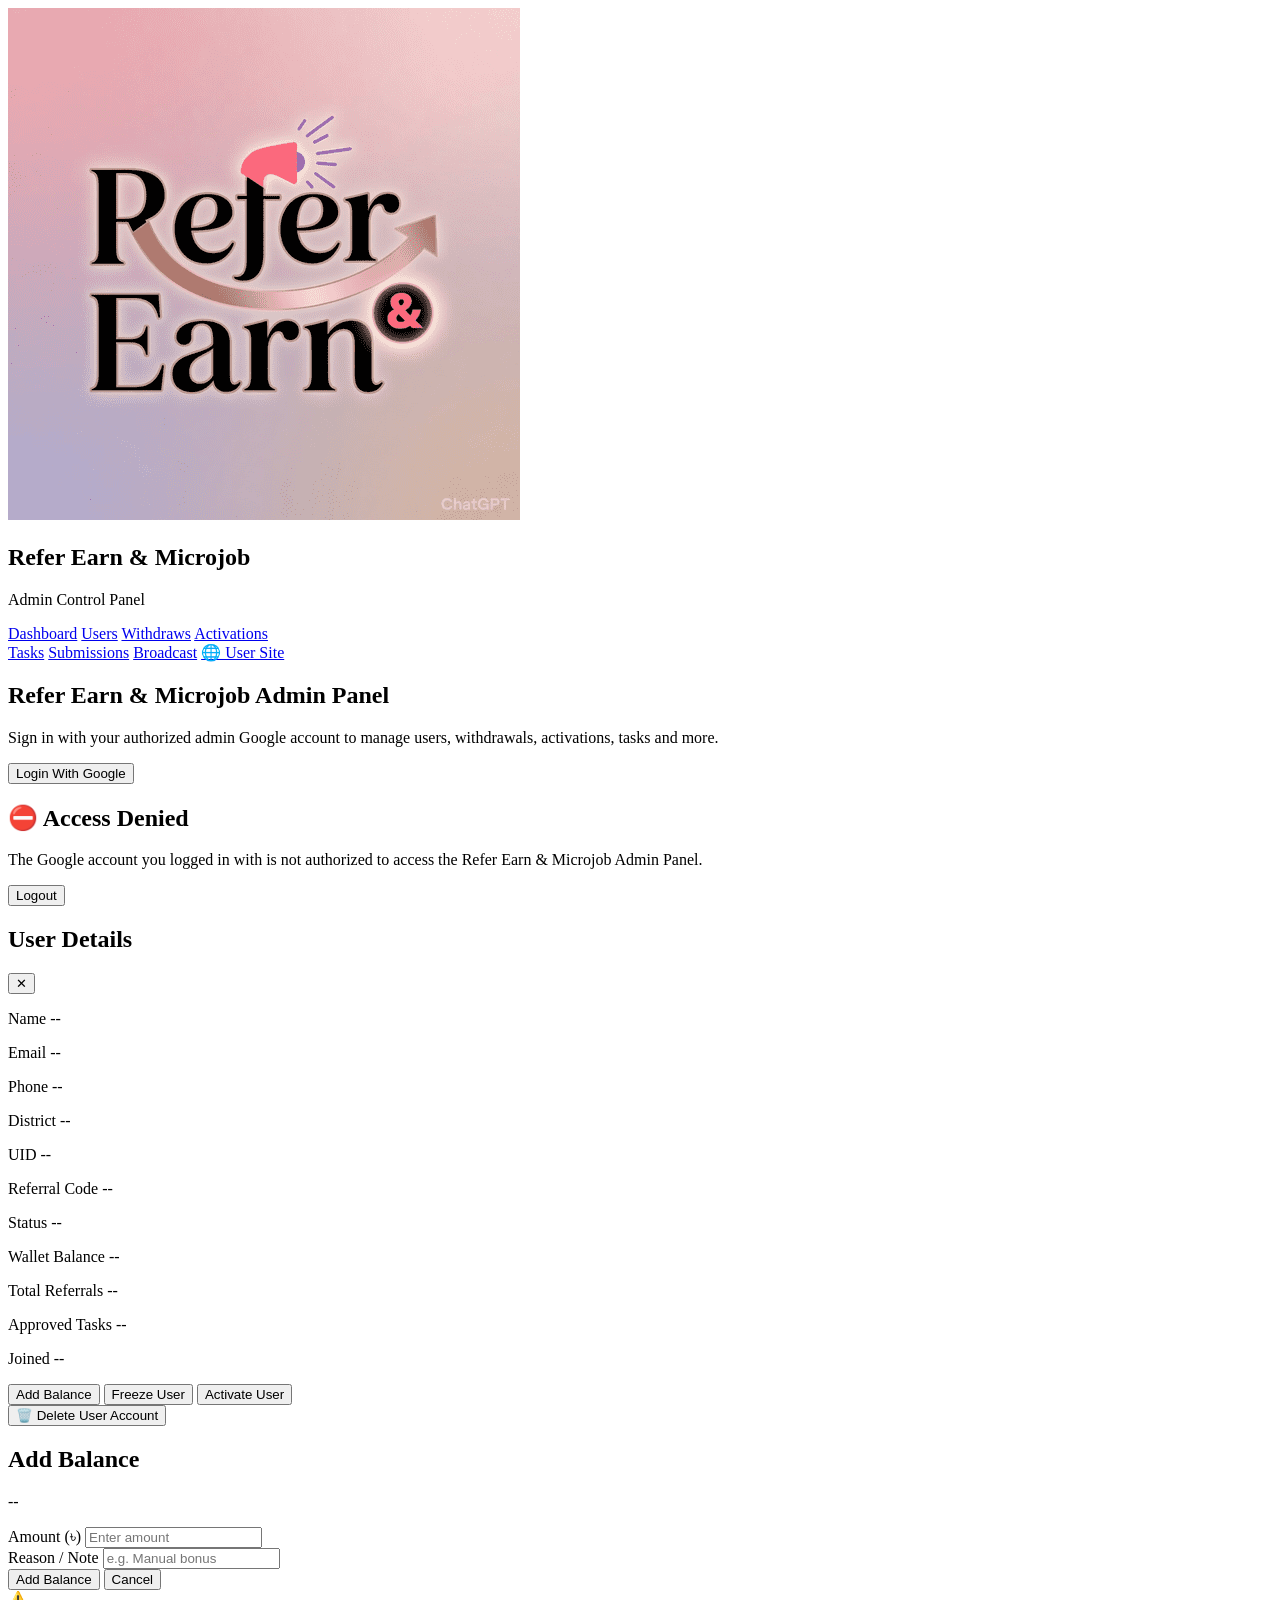
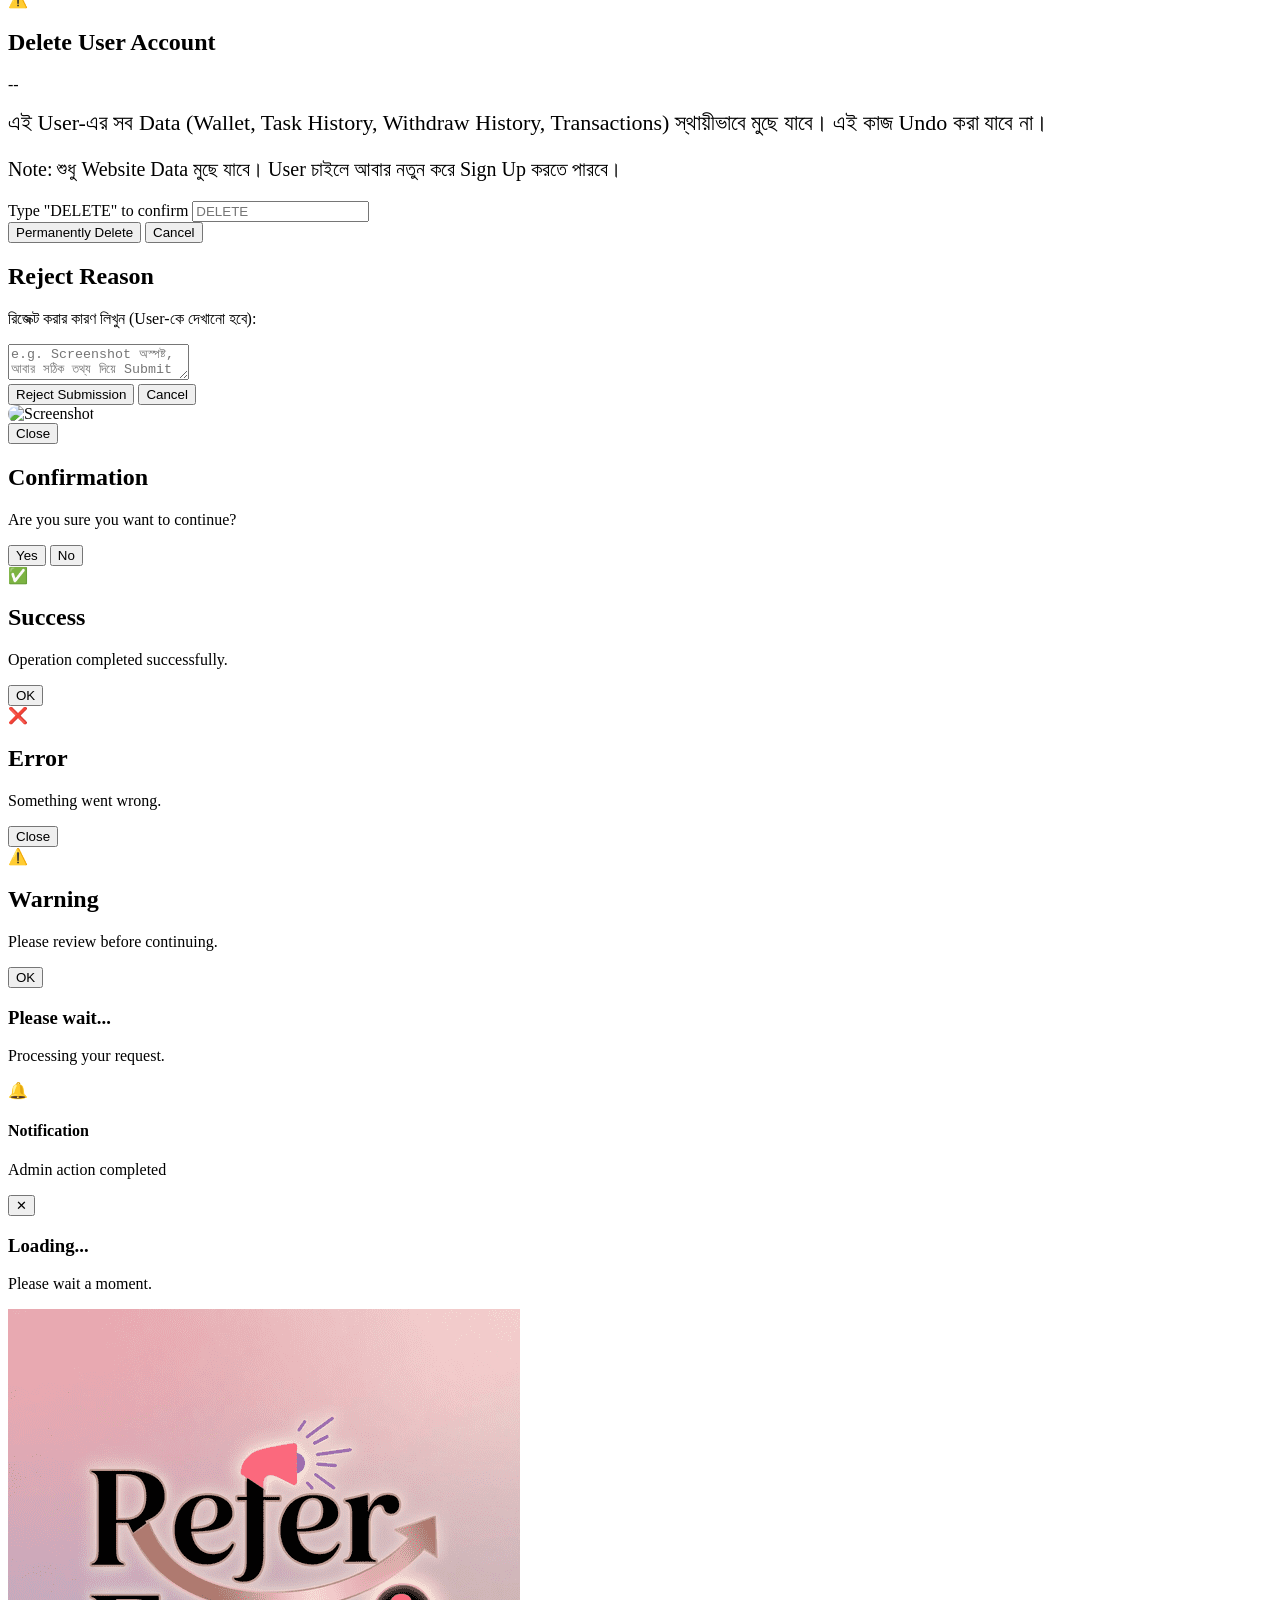
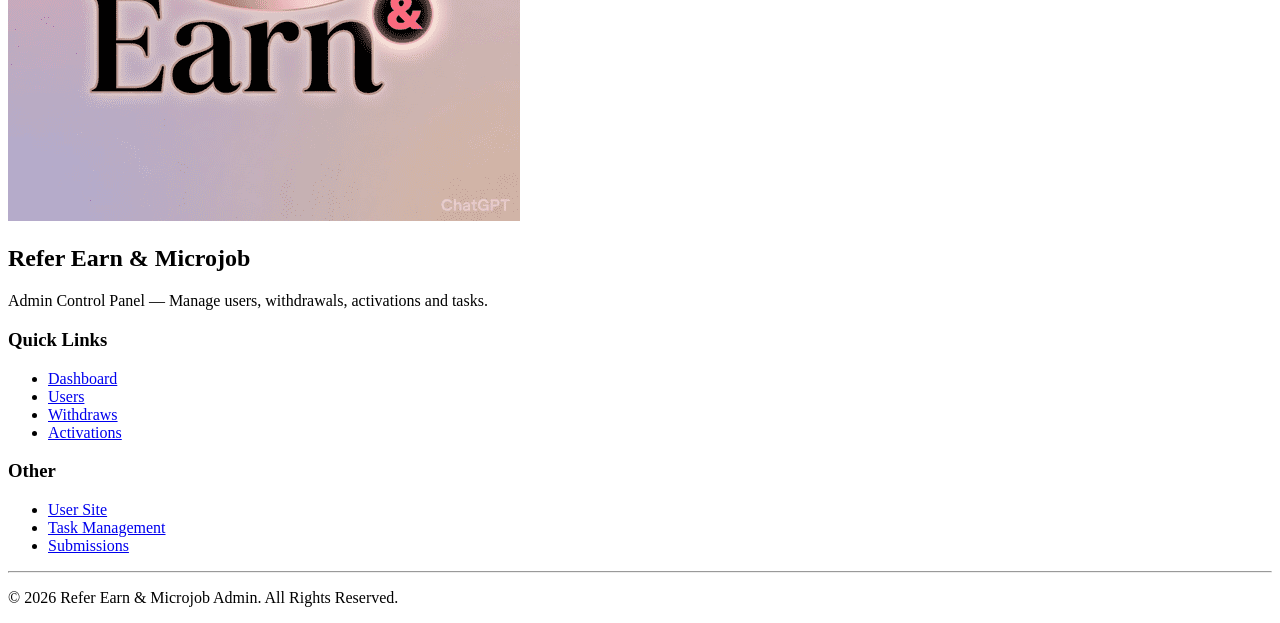
==== commit 62e7d362: "Create admin.html for admin panel interface This commit adds a new admin panel HTML file for managin" ====
--- a/admin.html
+++ b/admin.html
@@ -43,8 +43,8 @@
   <link rel="icon" type="image/png" href="assets/favicon.png">
   <link rel="preconnect" href="https://fonts.googleapis.com">
   <link rel="preconnect" href="https://fonts.gstatic.com" crossorigin>
-  <link href="https://fonts.googleapis.com/css2?family=Poppins:wght@300;400;500;600;700&display=swap" rel="stylesheet">
-  <link rel="stylesheet" href="style.css">
+  <link href="https://fonts.googleapis.com/css2?family=Poppins:wght@400;500;600;700&display=swap" rel="stylesheet">
+  <link rel="stylesheet" href="style.css?v=8">
 </head>
 <body>
 
@@ -638,8 +638,8 @@
     </div>
   </footer>
 
-  <script type="module" src="firebase.js"></script>
-  <script type="module" src="admin.js"></script>
+  <script type="module" src="firebase.js?v=8"></script>
+  <script type="module" src="admin.js?v=8"></script>
 
 </body>
-  </html>
+    </html>
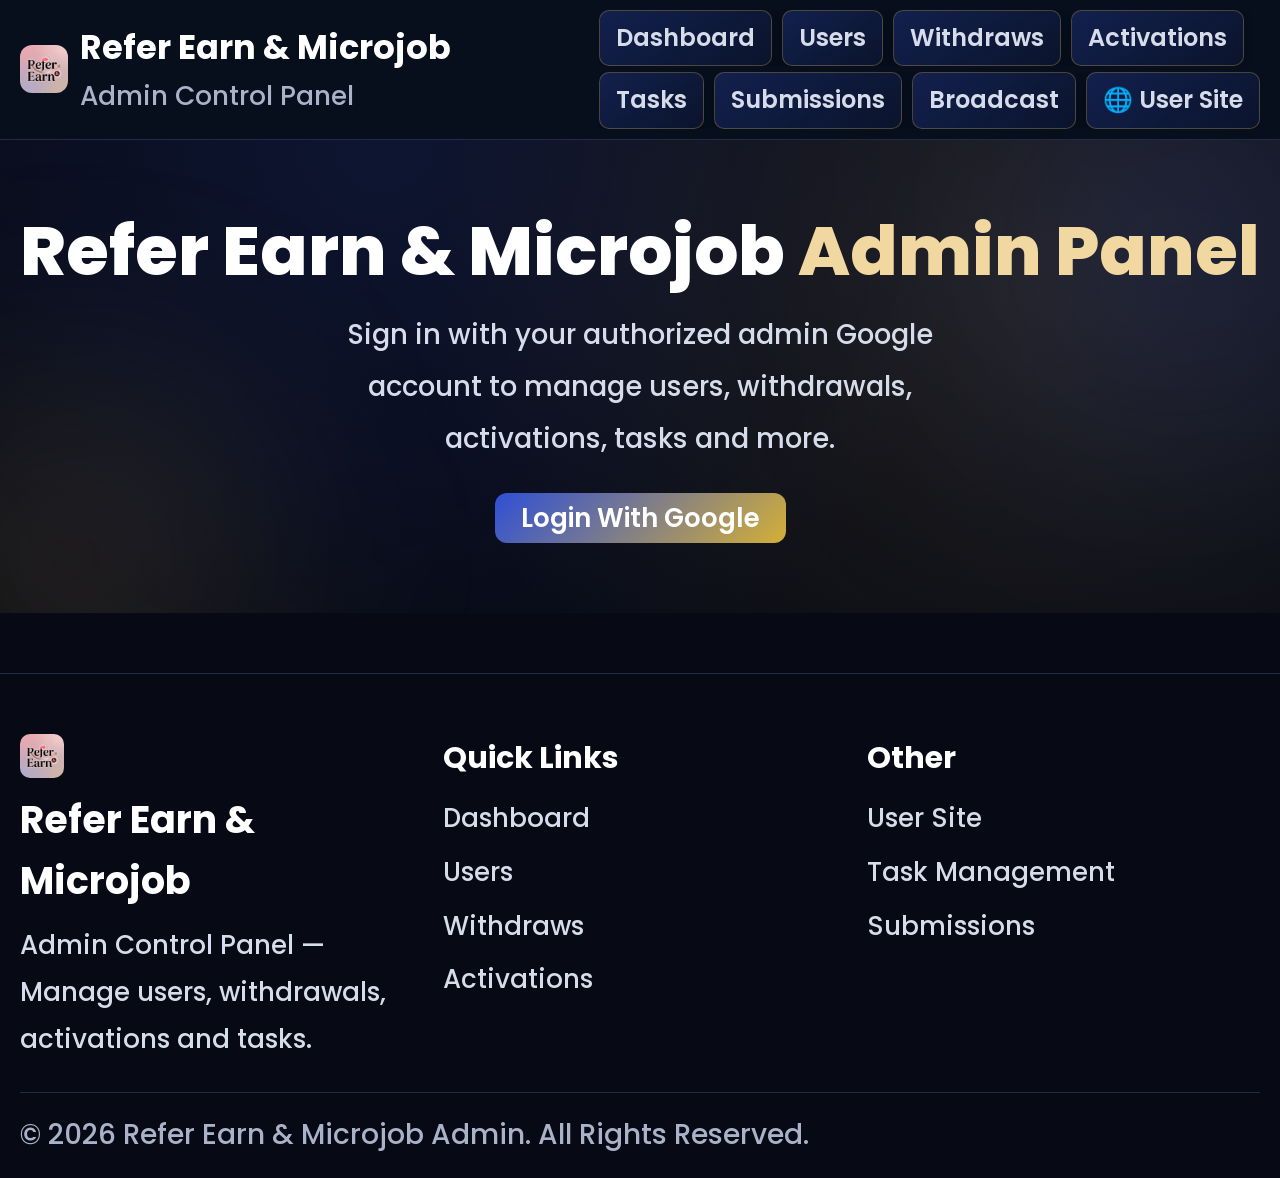
==== commit 31fa2cb8: "Add admin.html for Admin Control Panel" ====
--- a/admin.html
+++ b/admin.html
@@ -44,7 +44,7 @@
   <link rel="preconnect" href="https://fonts.googleapis.com">
   <link rel="preconnect" href="https://fonts.gstatic.com" crossorigin>
   <link href="https://fonts.googleapis.com/css2?family=Poppins:wght@400;500;600;700&display=swap" rel="stylesheet">
-  <link rel="stylesheet" href="style.css?v=8">
+  <link rel="stylesheet" href="style.css?v=9">
 </head>
 <body>
 
@@ -638,8 +638,8 @@
     </div>
   </footer>
 
-  <script type="module" src="firebase.js?v=8"></script>
-  <script type="module" src="admin.js?v=8"></script>
+  <script type="module" src="firebase.js?v=9"></script>
+  <script type="module" src="admin.js?v=9"></script>
 
 </body>
-    </html>
+  </html>
--- a/style.css
+++ b/style.css
@@ -0,0 +1,4856 @@
+:root{
+  --primary:#2F4FD6;
+  --primary-dark:#1F3399;
+  --secondary:#D4AF37;
+  --success:#1E9E6B;
+  --warning:#E0A836;
+  --danger:#D64550;
+
+  --bg:#070A14;
+  --bg2:#0C1120;
+  --card:#121A2E;
+  --card2:#161F36;
+
+  --text:#FFFFFF;
+  --text-light:#D6DCEA;
+  --text-muted:#A9B2C9;
+
+  --border:#232C47;
+
+  --radius:18px;
+  --radius-sm:12px;
+  --shadow:0 10px 30px rgba(0,0,0,.4);
+  --transition:.3s ease;
+
+  /* Luxury Black entrance palette — used only inside the login/registration
+     hero section (.lamp-scene and its children), never inherited by the
+     rest of the site, which stays on the Pure White vars above. */
+  --lux-bg:#080808;
+  --lux-panel:#151515;
+  --lux-panel2:#101010;
+  --lux-text:#FFFFFF;
+  --lux-text-light:#BDBDBD;
+  --lux-text-muted:#858585;
+  --lux-gold:#F1D7A0;
+  --lux-gold-border:#5B4A2D;
+  --lux-divider:#393126;
+  --lux-input-bg:#0D0D0D;
+  --lux-input-border:#383838;
+}
+
+*{
+  margin:0;
+  padding:0;
+  box-sizing:border-box;
+  font-family:"Poppins",sans-serif;
+}
+
+html{
+  scroll-behavior:smooth;
+}
+
+body{
+  background:var(--bg);
+  color:var(--text);
+  overflow-x:hidden;
+  min-height:100vh;
+  line-height:1.6;
+  font-size:25px;
+  font-weight:500;
+}
+
+img{
+  display:block;
+  max-width:100%;
+}
+
+a{
+  text-decoration:none;
+  color:inherit;
+  transition:var(--transition);
+}
+
+button{
+  cursor:pointer;
+  border:none;
+  outline:none;
+  font-family:"Poppins",sans-serif;
+  transition:var(--transition);
+}
+
+input, textarea, select{
+  outline:none;
+  border:none;
+  font-family:"Poppins",sans-serif;
+}
+
+ul{
+  list-style:none;
+}
+
+.container{
+  width:100%;
+  max-width:1280px;
+  margin:0 auto;
+  padding:0 20px;
+}
+
+.hidden{
+  display:none !important;
+}
+
+[hidden]{
+  display:none !important;
+}
+
+::-webkit-scrollbar{
+  width:10px;
+  height:10px;
+}
+
+::-webkit-scrollbar-track{
+  background:var(--bg2);
+}
+
+::-webkit-scrollbar-thumb{
+  background:var(--primary);
+  border-radius:20px;
+}
+
+::selection{
+  background:var(--primary);
+  color:#fff;
+}
+
+.btn{
+  display:inline-flex;
+  align-items:center;
+  justify-content:center;
+  gap:8px;
+  height:50px;
+  padding:0 26px;
+  border-radius:var(--radius-sm);
+  font-size:26px;
+  font-weight:600;
+  transition:var(--transition);
+}
+
+.btn:active{
+  transform:scale(.97);
+}
+
+.btn-primary{
+  background:linear-gradient(135deg,var(--primary),var(--secondary));
+  color:#fff;
+}
+
+.btn-primary:hover{
+  box-shadow:0 12px 25px rgba(54,82,217,.35);
+  transform:translateY(-2px);
+}
+
+.btn-secondary{
+  background:var(--card2);
+  color:var(--text-light);
+  border:1px solid var(--border);
+}
+
+.btn-secondary:hover{
+  border-color:var(--secondary);
+  color:#fff;
+}
+
+.btn-success{
+  background:linear-gradient(135deg,#16A34A,var(--success));
+  color:#fff;
+}
+
+.btn-success:hover{
+  transform:translateY(-2px);
+  box-shadow:0 12px 25px rgba(31,174,98,.3);
+}
+
+.btn-danger{
+  background:linear-gradient(135deg,var(--danger),#EF4444);
+  color:#fff;
+}
+
+.btn-danger:hover{
+  transform:translateY(-2px);
+  box-shadow:0 12px 25px rgba(226,61,92,.3);
+}
+
+.btn-warning{
+  background:linear-gradient(135deg,#F59E0B,var(--warning));
+  color:#111827;
+}
+
+.btn-warning:hover{
+  transform:translateY(-2px);
+  box-shadow:0 12px 25px rgba(232,185,75,.3);
+}
+
+.btn:disabled{
+  opacity:.6;
+  cursor:not-allowed;
+  transform:none;
+}
+
+.btn-full{
+  width:100%;
+}
+
+.card{
+  background:var(--card);
+  border:1.5px solid var(--border);
+  border-radius:var(--radius);
+  padding:24px;
+  box-shadow:var(--shadow);
+  margin-bottom:20px;
+}
+
+.card:last-child{
+  margin-bottom:0;
+}
+
+.card p,
+.card strong{
+  font-size:28px;
+  line-height:1.6;
+}
+
+.card strong{
+  color:var(--text);
+}
+
+.card p{
+  color:var(--text-light);
+}
+
+/* Extra legibility boost (2 sizes up from the site-wide .card text) just for
+   these specific sections, per explicit request: Wallet Activity, Broadcast,
+   Notifications, Help & Support (incl. সমস্যার ধরন / Support Team), Contact, FAQ. */
+.wallet-section .card p,
+.wallet-section .card strong,
+.broadcast-section .card p,
+.broadcast-section .card strong,
+.notification-section .card p,
+.notification-section .card strong,
+.support-section .card p,
+.support-section .card strong,
+.contact-section .card p,
+.contact-section .card strong,
+.faq-section .card p,
+.faq-section .card strong{
+  font-size:34px;
+  line-height:1.6;
+}
+
+.support-section h3,
+.faq-section h3{
+  font-size:39px;
+}
+
+.wallet-section .wallet-group-title{
+  font-size:27px;
+}
+
+.support-categories-grid{
+  display:flex;
+  flex-wrap:wrap;
+  gap:10px;
+}
+
+.support-category-tag{
+  display:inline-flex;
+  align-items:center;
+  font-size:24px;
+  font-weight:600;
+  color:var(--text-light);
+  background:var(--card2);
+  border:1px solid var(--border);
+  border-radius:999px;
+  padding:9px 18px;
+}
+
+.section-title{
+  font-size:52px;
+  font-weight:700;
+  margin-bottom:22px;
+}
+
+h3{
+  font-size:33px;
+  font-weight:700;
+  margin-bottom:10px;
+}
+
+.header{
+  position:sticky;
+  top:0;
+  left:0;
+  width:100%;
+  z-index:999;
+  background:rgba(8,17,31,.92);
+  backdrop-filter:blur(16px);
+  border-bottom:1px solid var(--border);
+}
+
+.header .container{
+  min-height:78px;
+  padding-top:10px;
+  padding-bottom:10px;
+  display:flex;
+  align-items:center;
+  justify-content:space-between;
+  gap:16px;
+  flex-wrap:wrap;
+}
+
+.header-actions{
+  display:flex;
+  align-items:center;
+  gap:14px;
+}
+
+.quick-nav-trigger{
+  display:flex;
+  flex-direction:column;
+  align-items:center;
+  justify-content:center;
+  gap:2px;
+  flex:0 0 auto;
+  padding:7px 13px 8px;
+  background:linear-gradient(145deg, rgba(217,174,81,.22), rgba(217,174,81,.08));
+  border:2px solid var(--secondary);
+  border-radius:12px;
+  cursor:pointer;
+  box-shadow:0 0 0 3px rgba(217,174,81,.1), 0 6px 18px rgba(217,174,81,.25);
+  animation:quickNavGlow 2.4s ease-in-out infinite;
+  transition:var(--transition);
+}
+
+@keyframes quickNavGlow{
+  0%,100%{ box-shadow:0 0 0 3px rgba(217,174,81,.1), 0 6px 18px rgba(217,174,81,.25); }
+  50%{ box-shadow:0 0 0 6px rgba(217,174,81,.16), 0 8px 26px rgba(217,174,81,.4); }
+}
+
+.quick-nav-trigger:hover{
+  border-color:#fff;
+  background:linear-gradient(145deg, rgba(217,174,81,.34), rgba(217,174,81,.14));
+  transform:translateY(-2px);
+  animation-play-state:paused;
+}
+
+.quick-nav-btn{
+  width:auto;
+  height:auto;
+  background:transparent;
+  border:none;
+  color:var(--secondary);
+  font-size:33px;
+  line-height:1;
+  padding:0;
+}
+
+.quick-nav-btn-label{
+  font-size:19.5px;
+  font-weight:700;
+  color:var(--secondary);
+  white-space:nowrap;
+  letter-spacing:.2px;
+}
+
+.quick-nav-overlay{
+  position:fixed;
+  inset:0;
+  z-index:99997;
+  background:rgba(0,0,0,.7);
+  display:flex;
+}
+
+.quick-nav-panel{
+  width:100%;
+  max-width:390px;
+  height:100%;
+  background:var(--bg2);
+  border-right:1px solid var(--border);
+  overflow-y:auto;
+  padding:24px;
+  animation:slideInLeft .25s ease;
+}
+
+@keyframes slideInLeft{
+  from{ transform:translateX(-100%); }
+  to{ transform:translateX(0); }
+}
+
+.quick-nav-header{
+  display:flex;
+  align-items:center;
+  justify-content:space-between;
+  margin-bottom:20px;
+}
+
+.quick-nav-title{
+  font-size:38px;
+  font-weight:700;
+  color:var(--secondary);
+}
+
+.quick-nav-referral-box{
+  background:var(--card);
+  border:1px solid var(--border);
+  border-radius:var(--radius-sm);
+  padding:16px;
+  margin-bottom:20px;
+}
+
+.quick-nav-referral-box > span{
+  display:block;
+  font-size:28px;
+  color:var(--text-muted);
+  margin-bottom:8px;
+}
+
+.quick-nav-referral-row{
+  display:flex;
+  gap:8px;
+}
+
+.quick-nav-referral-row input{
+  flex:1;
+  height:48px;
+  padding:0 10px;
+  background:var(--bg2);
+  border:1px solid var(--border);
+  border-radius:8px;
+  color:var(--text);
+  font-size:28px;
+}
+
+.quick-nav-list{
+  display:flex;
+  flex-direction:column;
+  gap:8px;
+}
+
+.quick-nav-link{
+  padding:14px 16px;
+  border-radius:10px;
+  font-size:28px;
+  font-weight:700;
+  color:var(--text-light);
+  transition:var(--transition);
+}
+
+.quick-nav-link:first-child{
+  background:rgba(54,82,217,.15);
+  color:var(--secondary);
+}
+
+.quick-nav-link:hover{
+  background:var(--card2);
+  color:#fff;
+}
+
+.logo-area{
+  display:flex;
+  align-items:center;
+  gap:12px;
+}
+
+.logo-area img.logo{
+  width:48px;
+  height:48px;
+  border-radius:12px;
+}
+
+.logo-area h2{
+  font-size:33.5px;
+  font-weight:700;
+  color:var(--text);
+}
+
+.logo-area p{
+  font-size:26.5px;
+  color:var(--text-muted);
+}
+
+.nav{
+  display:flex;
+  flex-direction:column;
+  align-items:flex-start;
+  gap:6px;
+  flex:1 1 auto;
+  min-width:0;
+}
+
+.nav-row{
+  display:flex;
+  align-items:center;
+  gap:10px;
+  width:100%;
+  overflow-x:auto;
+  scrollbar-width:none;
+}
+
+.nav-row::-webkit-scrollbar{
+  display:none;
+}
+
+.nav a{
+  display:inline-flex;
+  align-items:center;
+  color:var(--text-light);
+  font-weight:600;
+  font-size:24px;
+  white-space:nowrap;
+  position:relative;
+  padding:8px 16px;
+  background:linear-gradient(145deg, rgba(54,82,217,.26), rgba(54,82,217,.08));
+  border:1px solid rgba(217,174,81,.3);
+  border-radius:10px;
+  box-shadow:0 3px 10px rgba(0,0,0,.25);
+  transition:var(--transition);
+}
+
+.nav a:hover{
+  color:#fff;
+  border-color:var(--secondary);
+  background:linear-gradient(145deg, rgba(217,174,81,.32), rgba(217,174,81,.14));
+  box-shadow:0 6px 16px rgba(217,174,81,.3);
+  transform:translateY(-2px);
+}
+
+.hero{
+  padding:70px 0;
+  text-align:center;
+  position:relative;
+  overflow:hidden;
+  background:radial-gradient(circle at 30% 0%, rgba(54,82,217,.15), transparent 60%),
+             radial-gradient(circle at 80% 30%, rgba(217,174,81,.12), transparent 55%);
+}
+
+.hero::before{
+  content:"";
+  position:absolute;
+  width:450px;
+  height:450px;
+  border-radius:50%;
+  background:rgba(54,82,217,.18);
+  filter:blur(120px);
+  top:-120px;
+  right:-120px;
+  z-index:-1;
+}
+
+.hero::after{
+  content:"";
+  position:absolute;
+  width:350px;
+  height:350px;
+  border-radius:50%;
+  background:rgba(217,174,81,.15);
+  filter:blur(120px);
+  left:-100px;
+  bottom:-120px;
+  z-index:-1;
+}
+
+.hero-badges{
+  display:flex;
+  justify-content:center;
+  flex-wrap:wrap;
+  gap:10px;
+  margin-bottom:20px;
+}
+
+.hero-badge{
+  display:inline-flex;
+  align-items:center;
+  gap:6px;
+  padding:8px 16px;
+  border-radius:999px;
+  font-size:26.5px;
+  font-weight:600;
+  border:1px solid var(--border);
+  background:var(--card2);
+  color:var(--text-light);
+}
+
+.hero-badge-accent{
+  background:rgba(54,82,217,.15);
+  border-color:rgba(54,82,217,.4);
+  color:var(--secondary);
+}
+
+.hero-badge-live{
+  background:rgba(31,174,98,.12);
+  border-color:rgba(31,174,98,.35);
+  color:var(--success);
+}
+
+.live-dot{
+  width:8px;
+  height:8px;
+  border-radius:50%;
+  background:var(--success);
+  box-shadow:0 0 8px var(--success);
+  animation:pulseDot 1.5s infinite;
+}
+
+@keyframes pulseDot{
+  0%, 100%{ opacity:1; }
+  50%{ opacity:.4; }
+}
+
+.hero h1{
+  font-size:69px;
+  font-weight:800;
+  line-height:1.2;
+  margin-bottom:16px;
+}
+
+.hero h1 span{
+  color:var(--lux-gold);
+}
+
+.hero p{
+  font-size:27.5px;
+  color:var(--text-light);
+  max-width:600px;
+  margin:0 auto 28px;
+  line-height:1.9;
+}
+
+.hero-buttons{
+  display:flex;
+  justify-content:center;
+  gap:16px;
+  flex-wrap:wrap;
+}
+
+.auth-card{
+  max-width:420px;
+  margin:0 auto;
+  background:var(--card);
+  border:1px solid var(--border);
+  border-radius:var(--radius);
+  padding:24px;
+  box-shadow:var(--shadow);
+  text-align:left;
+}
+
+.auth-tabs{
+  display:flex;
+  gap:8px;
+  margin-bottom:20px;
+  background:var(--bg2);
+  border-radius:var(--radius-sm);
+  padding:4px;
+}
+
+.auth-tab{
+  flex:1;
+  height:42px;
+  border-radius:8px;
+  background:transparent;
+  color:var(--text-muted);
+  font-weight:600;
+  font-size:24px;
+}
+
+.auth-tab-active{
+  background:var(--primary);
+  color:#fff;
+}
+
+.auth-panel .btn{
+  margin-bottom:14px;
+}
+
+.auth-divider{
+  display:flex;
+  align-items:center;
+  gap:12px;
+  margin:16px 0;
+  color:var(--text-muted);
+  font-size:26.5px;
+}
+
+.auth-divider::before,
+.auth-divider::after{
+  content:"";
+  flex:1;
+  height:1px;
+  background:var(--border);
+}
+
+.password-input-wrapper{
+  position:relative;
+}
+
+.password-input-wrapper input{
+  padding-right:48px;
+}
+
+.password-toggle-btn{
+  position:absolute;
+  right:6px;
+  top:50%;
+  transform:translateY(-50%);
+  width:36px;
+  height:36px;
+  background:transparent;
+  color:var(--text-muted);
+  font-size:27.5px;
+}
+
+.password-toggle-btn:hover{
+  color:var(--text);
+}
+
+.dashboard{
+  padding:50px 0 10px;
+}
+
+.dashboard-grid{
+  display:grid;
+  grid-template-columns:repeat(auto-fit,minmax(220px,1fr));
+  gap:20px;
+}
+
+.dashboard-grid .card{
+  margin-bottom:0;
+  text-align:center;
+}
+
+.dashboard-grid .card h3{
+  font-size:24px;
+  font-weight:600;
+  color:var(--text-muted);
+  margin-bottom:12px;
+}
+
+.dashboard-grid .card h1{
+  font-size:48.5px;
+  font-weight:700;
+  color:var(--secondary);
+}
+
+.dashboard-grid .card h2{
+  font-size:42.5px;
+  font-weight:700;
+  color:var(--text);
+}
+
+.statistics{
+  padding:50px 0 10px;
+}
+
+.stats-grid{
+  display:grid;
+  grid-template-columns:repeat(auto-fit,minmax(200px,1fr));
+  gap:18px;
+}
+
+.stat-card{
+  background:var(--card2);
+  border:1px solid var(--border);
+  border-radius:var(--radius);
+  padding:22px;
+  text-align:center;
+  transition:var(--transition);
+}
+
+.stat-card:hover{
+  transform:translateY(-5px);
+  border-color:var(--secondary);
+}
+
+.stat-card h3{
+  font-size:28px;
+  font-weight:600;
+  color:var(--text-muted);
+  margin-bottom:10px;
+}
+
+.stat-card h2{
+  font-size:42.5px;
+  font-weight:700;
+  color:var(--warning);
+}
+
+.quick-actions{
+  padding:50px 0 10px;
+}
+
+.quick-actions-card{
+  --accent:#A855F7;
+  border:1.5px solid rgba(168,85,247,.5);
+  background:linear-gradient(135deg,rgba(168,85,247,.1),var(--card) 55%);
+  box-shadow:0 16px 36px rgba(168,85,247,.18);
+}
+
+.action-grid{
+  display:grid;
+  grid-template-columns:repeat(auto-fit,minmax(200px,1fr));
+  gap:20px;
+}
+
+.action-grid .btn{
+  width:100%;
+  height:78px;
+  padding:0 22px;
+  font-size:28px;
+  font-weight:700;
+  line-height:1.25;
+  border-radius:16px;
+  box-shadow:0 10px 24px rgba(0,0,0,.22);
+  white-space:normal;
+  text-align:center;
+}
+
+.action-grid .action-icon{
+  font-size:30px;
+}
+
+.daily-spin-section{
+  padding:50px 0 10px;
+}
+
+.daily-bonus-card{
+  display:flex;
+  align-items:center;
+  gap:18px;
+  flex-wrap:wrap;
+  border:1px solid rgba(212,175,55,.35);
+  background:linear-gradient(135deg,rgba(212,175,55,.09),var(--card) 60%);
+  box-shadow:0 14px 30px rgba(212,175,55,.12);
+}
+
+.daily-bonus-icon-wrap{
+  flex-shrink:0;
+  width:78px;
+  height:78px;
+  border-radius:50%;
+  display:flex;
+  align-items:center;
+  justify-content:center;
+  background:radial-gradient(circle,rgba(212,175,55,.25),rgba(212,175,55,.04));
+  border:1px solid rgba(212,175,55,.4);
+  box-shadow:0 0 24px rgba(212,175,55,.25);
+}
+
+.daily-bonus-icon{
+  font-size:40px;
+  filter:drop-shadow(0 0 8px rgba(212,175,55,.5));
+}
+
+.daily-bonus-info{
+  flex:1;
+  min-width:180px;
+}
+
+.daily-bonus-tag{
+  display:inline-block;
+  font-size:19px;
+  font-weight:700;
+  color:var(--secondary);
+  text-transform:uppercase;
+  letter-spacing:1px;
+  margin-bottom:4px;
+}
+
+.daily-bonus-card h3{
+  font-size:28px;
+  margin-bottom:4px;
+}
+
+.daily-bonus-card p{
+  font-size:26px;
+  color:var(--text-light);
+}
+
+.btn-claim{
+  flex-shrink:0;
+  position:relative;
+  overflow:hidden;
+  display:inline-flex;
+  flex-direction:column;
+  align-items:center;
+  justify-content:center;
+  gap:2px;
+  min-width:132px;
+  height:80px;
+  padding:0 24px;
+  border-radius:18px;
+  background:linear-gradient(145deg,#FFE9A8,#FFD873 35%,var(--secondary) 65%,#9c7a1f);
+  border:1px solid rgba(255,255,255,.35);
+  box-shadow:0 12px 30px rgba(212,175,55,.45),inset 0 1px 0 rgba(255,255,255,.4);
+  cursor:pointer;
+  transition:var(--transition);
+  animation:claimGlowPulse 2.4s ease-in-out infinite;
+}
+
+.btn-claim::after{
+  content:"";
+  position:absolute;
+  top:0;
+  left:-60%;
+  width:40%;
+  height:100%;
+  background:linear-gradient(115deg,transparent,rgba(255,255,255,.55),transparent);
+  transform:skewX(-20deg);
+  animation:claimShine 2.8s ease-in-out infinite;
+}
+
+@keyframes claimShine{
+  0%{ left:-60%; }
+  45%,100%{ left:130%; }
+}
+
+@keyframes claimGlowPulse{
+  0%,100%{ box-shadow:0 12px 30px rgba(212,175,55,.45),inset 0 1px 0 rgba(255,255,255,.4); }
+  50%{ box-shadow:0 12px 38px rgba(212,175,55,.75),inset 0 1px 0 rgba(255,255,255,.4); }
+}
+
+.btn-claim:hover{
+  transform:translateY(-3px) scale(1.02);
+}
+
+.btn-claim:active{
+  transform:scale(.96);
+}
+
+.btn-claim:disabled{
+  opacity:.65;
+  cursor:not-allowed;
+  transform:none;
+  animation:none;
+}
+
+.btn-claim:disabled::after{
+  display:none;
+}
+
+.btn-claim .btn-claim-label{
+  font-size:19px;
+  font-weight:800;
+  color:#2B2308;
+  text-transform:uppercase;
+  letter-spacing:1px;
+  position:relative;
+  z-index:1;
+}
+
+.btn-claim .btn-claim-amount{
+  font-size:29px;
+  font-weight:900;
+  color:#1C1706;
+  position:relative;
+  z-index:1;
+  text-shadow:0 1px 0 rgba(255,255,255,.3);
+}
+
+.btn-claim-done{
+  background:linear-gradient(145deg,#38E89C,var(--success) 60%,#0E6B45) !important;
+}
+
+.btn-claim-done .btn-claim-label{
+  color:#06281A;
+  font-size:22px;
+}
+
+.spin-card{
+  text-align:center;
+  --gift:#9D4EDD;
+  border:1px solid rgba(232,185,75,.35);
+  background:linear-gradient(160deg,rgba(157,78,221,.06),var(--card) 45%,rgba(232,185,75,.06));
+  box-shadow:0 16px 36px rgba(0,0,0,.25);
+  position:relative;
+  overflow:hidden;
+}
+
+.spin-card-tag{
+  display:inline-block;
+  font-size:18px;
+  font-weight:700;
+  color:#fff;
+  background:linear-gradient(135deg,var(--gift),#6A2FB8);
+  padding:5px 16px;
+  border-radius:999px;
+  letter-spacing:.5px;
+  margin-bottom:10px;
+  box-shadow:0 6px 16px rgba(157,78,221,.35);
+}
+
+.spin-card h3{
+  font-size:32px;
+  margin-bottom:6px;
+  text-shadow:0 0 16px rgba(232,185,75,.3);
+}
+
+.spin-card > p{
+  font-size:26px;
+  color:var(--text-muted);
+  margin-bottom:24px;
+}
+
+.spin-wheel-wrapper{
+  position:relative;
+  width:240px;
+  height:240px;
+  margin:0 auto 28px;
+}
+
+.spin-glow-ring{
+  position:absolute;
+  inset:-14px;
+  border-radius:50%;
+  background:conic-gradient(from 0deg,var(--secondary),var(--gift),var(--secondary));
+  filter:blur(18px);
+  opacity:.45;
+  animation:spinGlowRotate 6s linear infinite;
+}
+
+@keyframes spinGlowRotate{
+  to{ transform:rotate(360deg); }
+}
+
+.spin-pointer{
+  position:absolute;
+  top:-10px;
+  left:50%;
+  transform:translateX(-50%);
+  font-size:42px;
+  color:var(--secondary);
+  z-index:3;
+  filter:drop-shadow(0 4px 8px rgba(0,0,0,.4));
+}
+
+.spin-wheel{
+  width:240px;
+  height:240px;
+  border-radius:50%;
+  border:5px solid var(--secondary);
+  background:conic-gradient(
+    var(--primary) 0deg 51.43deg,
+    var(--secondary) 51.43deg 102.86deg,
+    var(--success) 102.86deg 154.29deg,
+    var(--danger) 154.29deg 205.71deg,
+    var(--warning) 205.71deg 257.14deg,
+    var(--primary-dark) 257.14deg 308.57deg,
+    var(--gift) 308.57deg 360deg
+  );
+  position:relative;
+  box-shadow:0 0 40px rgba(232,185,75,.35),inset 0 0 0 6px rgba(8,17,31,.5);
+  z-index:1;
+}
+
+.spin-wheel-hub{
+  position:absolute;
+  top:50%;
+  left:50%;
+  width:52px;
+  height:52px;
+  border-radius:50%;
+  transform:translate(-50%,-50%);
+  background:radial-gradient(circle,#fff,var(--secondary) 70%);
+  display:flex;
+  align-items:center;
+  justify-content:center;
+  font-size:18px;
+  font-weight:900;
+  color:#2B2308;
+  box-shadow:0 0 0 4px rgba(8,17,31,.9),0 0 18px rgba(232,185,75,.6);
+  z-index:2;
+}
+
+.spin-segment{
+  position:absolute;
+  top:50%;
+  left:50%;
+  font-size:24px;
+  font-weight:800;
+  color:#fff;
+  text-shadow:0 2px 4px rgba(0,0,0,.4);
+}
+
+.spin-segment-1{
+  transform:translate(-50%,-50%) rotate(25.71deg) translateY(-82px);
+}
+
+.spin-segment-2{
+  transform:translate(-50%,-50%) rotate(77.14deg) translateY(-82px);
+}
+
+.spin-segment-3{
+  transform:translate(-50%,-50%) rotate(128.57deg) translateY(-82px);
+}
+
+.spin-segment-4{
+  transform:translate(-50%,-50%) rotate(180deg) translateY(-82px);
+}
+
+.spin-segment-5{
+  transform:translate(-50%,-50%) rotate(231.43deg) translateY(-82px);
+}
+
+.spin-segment-6{
+  transform:translate(-50%,-50%) rotate(282.86deg) translateY(-82px);
+}
+
+.spin-segment-7{
+  transform:translate(-50%,-50%) rotate(334.29deg) translateY(-82px);
+}
+
+.spin-segment-gift{
+  font-size:30px;
+  filter:drop-shadow(0 0 6px rgba(255,255,255,.6));
+}
+
+.btn-spin-now{
+  position:relative;
+  overflow:hidden;
+  display:inline-flex;
+  align-items:center;
+  justify-content:center;
+  gap:10px;
+  width:100%;
+  height:72px;
+  border-radius:18px;
+  background:linear-gradient(135deg,#FFE9A8,#FFD873 35%,var(--secondary) 65%,#9c7a1f);
+  color:#2B2308;
+  font-size:29px;
+  font-weight:800;
+  letter-spacing:.5px;
+  border:1px solid rgba(255,255,255,.3);
+  box-shadow:0 14px 30px rgba(212,175,55,.45),inset 0 1px 0 rgba(255,255,255,.35);
+  cursor:pointer;
+  transition:var(--transition);
+}
+
+.btn-spin-now::after{
+  content:"";
+  position:absolute;
+  top:0;
+  left:-60%;
+  width:35%;
+  height:100%;
+  background:linear-gradient(115deg,transparent,rgba(255,255,255,.5),transparent);
+  transform:skewX(-20deg);
+  animation:claimShine 3.2s ease-in-out infinite;
+}
+
+.btn-spin-icon,
+.btn-spin-now > span:last-child{
+  position:relative;
+  z-index:1;
+}
+
+.btn-spin-icon{
+  font-size:27px;
+}
+
+.btn-spin-now:hover{
+  transform:translateY(-2px);
+  box-shadow:0 18px 36px rgba(212,175,55,.55),inset 0 1px 0 rgba(255,255,255,.35);
+}
+
+.btn-spin-now:active{
+  transform:scale(.97);
+}
+
+.btn-spin-now:disabled{
+  opacity:.6;
+  cursor:not-allowed;
+  transform:none;
+}
+
+.btn-spin-now:disabled::after{
+  display:none;
+}
+
+.spin-result{
+  margin-top:18px;
+  font-size:31px;
+  font-weight:800;
+  color:var(--success);
+  min-height:24px;
+  text-shadow:0 0 14px rgba(30,158,107,.4);
+}
+
+/* ===== Gift box reveal overlay ===== */
+.gift-reveal-overlay{
+  position:fixed;
+  inset:0;
+  z-index:3000;
+  display:flex;
+  align-items:center;
+  justify-content:center;
+  background:rgba(5,8,16,.72);
+  backdrop-filter:blur(6px);
+}
+
+.gift-reveal-overlay.hidden{
+  display:none;
+}
+
+.gift-reveal-box{
+  text-align:center;
+  padding:40px;
+  border-radius:24px;
+  background:linear-gradient(160deg,rgba(157,78,221,.18),var(--card) 55%);
+  border:1px solid rgba(157,78,221,.45);
+  box-shadow:0 20px 60px rgba(157,78,221,.35);
+  max-width:300px;
+}
+
+.gift-reveal-icon{
+  font-size:90px;
+  margin-bottom:16px;
+  animation:giftShake 1s ease-in-out;
+  filter:drop-shadow(0 0 20px rgba(157,78,221,.6));
+}
+
+.gift-reveal-icon.gift-opened{
+  animation:giftPop .5s ease-out;
+}
+
+@keyframes giftShake{
+  0%,100%{ transform:rotate(0deg); }
+  20%{ transform:rotate(-12deg); }
+  40%{ transform:rotate(10deg); }
+  60%{ transform:rotate(-8deg); }
+  80%{ transform:rotate(6deg); }
+}
+
+@keyframes giftPop{
+  0%{ transform:scale(.7); opacity:.4; }
+  60%{ transform:scale(1.25); }
+  100%{ transform:scale(1); opacity:1; }
+}
+
+.gift-reveal-text{
+  font-size:28px;
+  font-weight:700;
+  color:var(--text-light);
+}
+
+.account-status{
+  padding:50px 0 10px;
+}
+
+.status-grid{
+  display:grid;
+  grid-template-columns:repeat(auto-fit,minmax(200px,1fr));
+  gap:16px;
+}
+
+.status-card{
+  background:var(--card);
+  border:1px solid var(--border);
+  border-radius:var(--radius-sm);
+  padding:18px;
+  text-align:center;
+}
+
+.status-card h3{
+  font-size:28px;
+  color:var(--text-muted);
+  margin-bottom:8px;
+}
+
+.status-card p{
+  font-size:29px;
+  font-weight:700;
+  color:var(--text);
+  word-break:break-all;
+}
+
+.profile-section{
+  padding:50px 0 10px;
+}
+
+.profile-card{
+  border:1px solid rgba(54,82,217,.35);
+  background:linear-gradient(160deg,rgba(54,82,217,.1),var(--card) 45%,rgba(212,175,55,.06));
+  box-shadow:0 16px 36px rgba(0,0,0,.25);
+  position:relative;
+  overflow:hidden;
+}
+
+.profile-card::before{
+  content:"";
+  position:absolute;
+  top:0;
+  left:0;
+  right:0;
+  height:88px;
+  background:linear-gradient(120deg,rgba(54,82,217,.5),rgba(212,175,55,.35));
+  opacity:.5;
+  pointer-events:none;
+}
+
+.profile-card-top{
+  display:flex;
+  align-items:center;
+  gap:22px;
+  flex-wrap:wrap;
+  margin-bottom:24px;
+  position:relative;
+  z-index:1;
+}
+
+.profile-avatar{
+  position:relative;
+  flex-shrink:0;
+}
+
+.profile-avatar::before{
+  content:"";
+  position:absolute;
+  inset:-5px;
+  border-radius:50%;
+  background:conic-gradient(from 0deg,var(--secondary),var(--primary),var(--secondary));
+  filter:blur(6px);
+  opacity:.65;
+  animation:spinGlowRotate 5s linear infinite;
+  z-index:0;
+}
+
+.profile-avatar img{
+  width:108px;
+  height:108px;
+  border-radius:50%;
+  object-fit:cover;
+  border:3px solid var(--secondary);
+  box-shadow:0 0 0 4px rgba(212,175,55,.2),0 8px 24px rgba(0,0,0,.35);
+  position:relative;
+  z-index:1;
+}
+
+.profile-status-badge{
+  position:absolute;
+  bottom:4px;
+  right:4px;
+  width:22px;
+  height:22px;
+  border-radius:50%;
+  border:3px solid var(--card);
+  background:var(--text-muted);
+  z-index:2;
+}
+
+.profile-status-badge.profile-status-active{
+  background:var(--success);
+  box-shadow:0 0 10px rgba(30,158,107,.7);
+}
+
+.profile-status-badge.profile-status-inactive{
+  background:var(--danger);
+}
+
+.profile-details{
+  flex:1;
+  min-width:200px;
+}
+
+.profile-details h3{
+  font-size:36.5px;
+  font-weight:800;
+  margin-bottom:4px;
+}
+
+.profile-email{
+  font-size:24px;
+  color:var(--text-muted);
+  margin-bottom:10px;
+  word-break:break-all;
+}
+
+.profile-membership-tag{
+  display:inline-flex;
+  align-items:center;
+  gap:6px;
+  font-size:19px;
+  font-weight:800;
+  color:#1C1706;
+  background:linear-gradient(135deg,#FFE9A8,var(--secondary) 70%);
+  border:1px solid rgba(255,255,255,.35);
+  padding:6px 16px;
+  border-radius:999px;
+  letter-spacing:.3px;
+  box-shadow:0 6px 16px rgba(212,175,55,.35);
+}
+
+.profile-info-grid{
+  display:grid;
+  grid-template-columns:repeat(auto-fit,minmax(180px,1fr));
+  gap:14px;
+  margin-bottom:20px;
+  position:relative;
+  z-index:1;
+}
+
+.profile-info-item{
+  display:flex;
+  flex-direction:column;
+  gap:4px;
+  background:linear-gradient(135deg,rgba(54,82,217,.07),var(--bg2) 65%);
+  border:1px solid var(--border);
+  border-left:3px solid var(--primary);
+  border-radius:var(--radius-sm);
+  padding:14px 16px;
+  transition:var(--transition);
+}
+
+.profile-info-item:hover{
+  border-left-color:var(--secondary);
+  transform:translateY(-2px);
+  box-shadow:0 8px 18px rgba(0,0,0,.2);
+}
+
+.profile-info-label{
+  font-size:18px;
+  color:var(--text-muted);
+  text-transform:uppercase;
+  letter-spacing:.6px;
+  font-weight:700;
+}
+
+.profile-info-value{
+  font-size:25px;
+  color:var(--text-light);
+  font-weight:700;
+}
+
+.profile-referral-code{
+  color:var(--secondary);
+  letter-spacing:1px;
+}
+
+.profile-btn-row .btn{
+  margin-top:0;
+}
+
+.photo-upload-row{
+  display:flex;
+  align-items:center;
+  gap:14px;
+  flex-wrap:wrap;
+}
+
+.photo-upload-row img{
+  width:64px;
+  height:64px;
+  border-radius:50%;
+  object-fit:cover;
+  border:2px solid var(--primary);
+}
+
+.referral-section{
+  padding:50px 0 10px;
+}
+
+.referral-section label{
+  display:block;
+  font-size:28px;
+  font-weight:600;
+  color:var(--text-muted);
+  margin-bottom:10px;
+}
+
+.referral-box{
+  display:flex;
+  gap:12px;
+  flex-wrap:wrap;
+}
+
+.referral-box input{
+  flex:1;
+  min-width:200px;
+  height:50px;
+  padding:0 16px;
+  background:var(--bg2);
+  border:1px solid var(--border);
+  border-radius:var(--radius-sm);
+  color:var(--text);
+  font-size:24px;
+}
+
+.progress{
+  margin-top:16px;
+  height:14px;
+  background:rgba(255,255,255,.08);
+  border-radius:20px;
+  overflow:hidden;
+}
+
+.progress-bar{
+  height:100%;
+  min-width:30px;
+  display:flex;
+  align-items:center;
+  justify-content:center;
+  font-size:22.5px;
+  font-weight:700;
+  color:#111827;
+  background:linear-gradient(90deg,var(--secondary),var(--success));
+  border-radius:20px;
+  transition:width .4s ease;
+}
+
+.referral-section p{
+  margin-top:12px;
+  font-size:24px;
+  color:var(--text-light);
+}
+
+.leaderboard-section,
+.rank-section,
+.activity-section,
+.activation-section,
+.withdraw-section,
+.history-section,
+.transaction-section,
+.wallet-section,
+.broadcast-section,
+.notification-section,
+.support-section,
+.contact-section,
+.faq-section,
+.task-section,
+.referral-tree-section,
+.contest-section{
+  padding:50px 0 10px;
+}
+
+.table-responsive{
+  overflow-x:auto;
+  border-radius:var(--radius);
+  border:1px solid var(--border);
+}
+
+.table{
+  width:100%;
+  min-width:480px;
+  border-collapse:collapse;
+  background:var(--card);
+}
+
+.table th{
+  background:var(--card2);
+  color:var(--text);
+  padding:16px;
+  text-align:left;
+  font-size:28px;
+  font-weight:600;
+}
+
+.table td{
+  padding:14px 16px;
+  border-top:1px solid var(--border);
+  font-size:28px;
+  color:var(--text-light);
+}
+
+.table tr:hover td{
+  background:var(--bg2);
+}
+
+/* ===== Premium leaderboard styling (Live Leaderboard + full Leaderboard) ===== */
+.leaderboard-card{
+  border:1px solid rgba(212,175,55,.4);
+  background:linear-gradient(160deg,rgba(212,175,55,.08),var(--card) 55%);
+  box-shadow:0 16px 36px rgba(212,175,55,.12);
+}
+
+.leaderboard-card-title{
+  display:flex;
+  align-items:center;
+  gap:10px;
+  font-size:30px;
+  font-weight:800;
+  color:var(--secondary);
+  text-shadow:0 0 16px rgba(212,175,55,.35);
+  margin-bottom:16px;
+}
+
+.leaderboard-card-title span{
+  display:inline-block;
+  animation:rankTrophyFloat 3s ease-in-out infinite;
+}
+
+.leaderboard-table-wrap{
+  border-color:rgba(212,175,55,.3);
+}
+
+.leaderboard-table th{
+  background:linear-gradient(135deg,rgba(212,175,55,.18),rgba(54,82,217,.1));
+  color:var(--secondary);
+  letter-spacing:.5px;
+}
+
+.rank-medal{
+  font-size:30px;
+  filter:drop-shadow(0 0 6px rgba(212,175,55,.5));
+}
+
+.rank-plain{
+  font-weight:700;
+  color:var(--text-muted);
+}
+
+.leaderboard-top-row td{
+  background:linear-gradient(90deg,rgba(212,175,55,.1),transparent);
+  font-weight:700;
+}
+
+.leaderboard-me-row td{
+  background:rgba(54,82,217,.16) !important;
+  box-shadow:inset 3px 0 0 var(--primary);
+}
+
+.leaderboard-you-tag{
+  display:inline-block;
+  font-size:16px;
+  font-weight:800;
+  color:#fff;
+  background:var(--primary);
+  padding:2px 10px;
+  border-radius:999px;
+  margin-left:6px;
+  vertical-align:middle;
+}
+
+.leaderboard-referral-count{
+  display:inline-flex;
+  align-items:center;
+  justify-content:center;
+  min-width:40px;
+  padding:3px 10px;
+  background:rgba(30,158,107,.14);
+  color:var(--success);
+  border-radius:999px;
+  font-weight:800;
+}
+
+.rank-progress-card{
+  border:1px solid rgba(232,185,75,.45);
+  background:linear-gradient(160deg,rgba(232,185,75,.12),var(--card) 50%,rgba(157,78,221,.06));
+  box-shadow:0 18px 40px rgba(232,185,75,.16);
+  position:relative;
+  overflow:hidden;
+}
+
+.rank-progress-top{
+  display:flex;
+  align-items:center;
+  gap:18px;
+  margin-bottom:8px;
+}
+
+.rank-trophy{
+  flex-shrink:0;
+  font-size:52px;
+  filter:drop-shadow(0 0 14px rgba(232,185,75,.6));
+  animation:rankTrophyFloat 3s ease-in-out infinite;
+}
+
+@keyframes rankTrophyFloat{
+  0%,100%{ transform:translateY(0) rotate(-3deg); }
+  50%{ transform:translateY(-6px) rotate(3deg); }
+}
+
+.rank-progress-label{
+  display:block;
+  font-size:22px;
+  color:var(--text-muted);
+  text-transform:uppercase;
+  letter-spacing:1px;
+  font-weight:700;
+}
+
+.rank-progress-name{
+  font-size:46px;
+  font-weight:900;
+  background:linear-gradient(135deg,#FFE08A,var(--secondary) 60%,#B8860B);
+  -webkit-background-clip:text;
+  background-clip:text;
+  color:transparent;
+  text-shadow:0 2px 18px rgba(232,185,75,.35);
+}
+
+.rank-progress-bar-wrap{
+  margin-top:18px;
+  height:20px;
+  box-shadow:0 0 16px rgba(232,185,75,.3) inset;
+}
+
+.rank-progress-bar-wrap .progress-bar{
+  background:linear-gradient(90deg,var(--gift,#9D4EDD),var(--secondary),var(--success));
+  box-shadow:0 0 14px rgba(232,185,75,.5);
+}
+
+.rank-next-chip{
+  margin-top:16px;
+  display:inline-block;
+  font-size:23px;
+  color:var(--text-light);
+  background:var(--bg2);
+  border:1px solid var(--border);
+  padding:8px 18px;
+  border-radius:999px;
+}
+
+.rank-next-chip b{
+  color:var(--secondary);
+}
+
+.rank-info-card,
+.commission-info-card{
+  margin-top:20px;
+  border:1px solid rgba(157,78,221,.35);
+  background:linear-gradient(160deg,rgba(157,78,221,.08),var(--card) 55%);
+  box-shadow:0 16px 36px rgba(157,78,221,.12);
+}
+
+.rank-section .rank-info-card h3,
+.commission-info-card h3{
+  font-size:30px;
+  font-weight:800;
+  margin-bottom:10px;
+  color:#C084FC;
+  text-shadow:0 0 16px rgba(157,78,221,.4);
+}
+
+.rank-info-subtitle{
+  font-size:25px;
+  color:var(--text-muted);
+  margin-bottom:18px;
+  line-height:1.7;
+}
+
+.rank-table-wrap{
+  border-color:rgba(157,78,221,.3);
+}
+
+.rank-table th{
+  background:linear-gradient(135deg,rgba(157,78,221,.2),rgba(212,175,55,.1));
+  color:#C084FC;
+}
+
+.rank-row-icon{
+  font-size:26px;
+  margin-right:4px;
+}
+
+.current-rank-row td{
+  background:linear-gradient(90deg,rgba(157,78,221,.22),transparent) !important;
+  font-weight:800;
+  color:#fff !important;
+  box-shadow:inset 3px 0 0 #C084FC;
+}
+
+.commission-example-box{
+  margin-top:16px;
+  background:var(--bg2);
+  border-radius:var(--radius-sm);
+  padding:14px;
+  font-size:28px;
+  color:var(--text-light);
+}
+
+.commission-example-box p{
+  margin-top:8px;
+  color:var(--text-muted);
+}
+
+/* ===== Referral Commission — level grid + visual chain example ===== */
+.commission-level-grid{
+  display:grid;
+  grid-template-columns:repeat(auto-fit,minmax(150px,1fr));
+  gap:12px;
+  margin-bottom:22px;
+}
+
+.commission-level-item{
+  display:flex;
+  flex-direction:column;
+  align-items:center;
+  gap:6px;
+  padding:18px 12px;
+  border-radius:var(--radius-sm);
+  background:var(--bg2);
+  border:1.5px solid var(--border);
+  text-align:center;
+  transition:var(--transition);
+}
+
+.commission-level-item:hover{
+  transform:translateY(-3px);
+}
+
+.commission-level-badge{
+  width:34px;
+  height:34px;
+  border-radius:50%;
+  display:flex;
+  align-items:center;
+  justify-content:center;
+  font-size:16px;
+  font-weight:900;
+  color:#1C1706;
+}
+
+.commission-level-name{
+  font-size:19px;
+  color:var(--text-muted);
+  text-transform:uppercase;
+  letter-spacing:.5px;
+  font-weight:700;
+}
+
+.commission-level-amount{
+  font-size:29px;
+  font-weight:900;
+}
+
+.commission-level-1{ border-color:rgba(212,175,55,.6); background:linear-gradient(160deg,rgba(212,175,55,.16),var(--bg2)); }
+.commission-level-1 .commission-level-badge{ background:linear-gradient(135deg,#FFE9A8,var(--secondary)); box-shadow:0 0 18px rgba(212,175,55,.5); }
+.commission-level-1 .commission-level-amount{ color:var(--secondary); text-shadow:0 0 16px rgba(212,175,55,.45); }
+
+.commission-level-2{ border-color:rgba(157,78,221,.45); }
+.commission-level-2 .commission-level-badge{ background:linear-gradient(135deg,#C084FC,#7C3AED); }
+.commission-level-2 .commission-level-amount{ color:#C084FC; }
+
+.commission-level-3{ border-color:rgba(54,82,217,.45); }
+.commission-level-3 .commission-level-badge{ background:linear-gradient(135deg,#6B8AFD,var(--primary)); color:#fff; }
+.commission-level-3 .commission-level-amount{ color:#6B8AFD; }
+
+.commission-level-4{ border-color:rgba(45,212,191,.45); }
+.commission-level-4 .commission-level-badge{ background:linear-gradient(135deg,#5EEAD4,#0D9488); color:#06201C; }
+.commission-level-4 .commission-level-amount{ color:#2DD4BF; }
+
+.commission-level-5{ border-color:rgba(169,178,201,.4); }
+.commission-level-5 .commission-level-badge{ background:linear-gradient(135deg,#CBD5E1,#64748B); color:#1E293B; }
+.commission-level-5 .commission-level-amount{ color:var(--text-muted); }
+
+.commission-visual-example{
+  background:linear-gradient(160deg,rgba(157,78,221,.08),var(--bg2) 60%);
+  border:1px solid rgba(157,78,221,.3);
+  border-radius:var(--radius);
+  padding:22px 18px;
+}
+
+.commission-visual-title{
+  display:flex;
+  align-items:center;
+  gap:8px;
+  font-size:25px;
+  font-weight:800;
+  color:#C084FC;
+  margin-bottom:18px;
+}
+
+.commission-chain{
+  display:flex;
+  align-items:center;
+  justify-content:center;
+  flex-wrap:wrap;
+  gap:6px;
+  padding:6px 0 4px;
+}
+
+.commission-chain-node{
+  display:flex;
+  flex-direction:column;
+  align-items:center;
+  gap:5px;
+  min-width:64px;
+}
+
+.commission-chain-avatar{
+  width:50px;
+  height:50px;
+  border-radius:50%;
+  display:flex;
+  align-items:center;
+  justify-content:center;
+  font-size:21px;
+  font-weight:900;
+  color:#fff;
+  background:linear-gradient(135deg,var(--primary),#1E3A9C);
+  box-shadow:0 6px 14px rgba(54,82,217,.35);
+}
+
+.commission-chain-gain{
+  font-size:17px;
+  font-weight:800;
+  color:var(--success);
+  background:rgba(30,158,107,.14);
+  padding:2px 9px;
+  border-radius:999px;
+}
+
+.commission-chain-level-tag{
+  font-size:13px;
+  color:var(--text-muted);
+  text-transform:uppercase;
+  letter-spacing:.3px;
+}
+
+.commission-chain-arrow{
+  font-size:24px;
+  color:var(--text-muted);
+  flex-shrink:0;
+}
+
+.commission-chain-arrow-final{
+  color:var(--secondary);
+  font-weight:900;
+  font-size:28px;
+}
+
+.commission-chain-node-active .commission-chain-avatar-active{
+  width:58px;
+  height:58px;
+  font-size:24px;
+  background:linear-gradient(135deg,#FFE9A8,var(--secondary) 70%);
+  color:#1C1706;
+  box-shadow:0 0 0 5px rgba(212,175,55,.2),0 0 24px rgba(212,175,55,.6);
+  animation:claimGlowPulse 2s ease-in-out infinite;
+}
+
+.commission-chain-active-tag{
+  font-size:15px;
+  font-weight:800;
+  color:var(--secondary);
+}
+
+.commission-visual-note{
+  margin-top:18px;
+  font-size:24px;
+  color:var(--text-light);
+  line-height:1.7;
+  text-align:center;
+}
+
+.commission-visual-note strong{
+  color:var(--secondary);
+}
+
+@media (max-width:640px){
+  .commission-chain{ gap:4px; }
+  .commission-chain-arrow{ font-size:18px; }
+  .commission-chain-avatar{ width:42px; height:42px; font-size:18px; }
+}
+
+.form-group{
+  margin-bottom:18px;
+}
+
+.form-group label{
+  display:block;
+  font-size:28px;
+  font-weight:600;
+  color:var(--text-light);
+  margin-bottom:8px;
+}
+
+.form-group input,
+.form-group select,
+.form-group textarea{
+  width:100%;
+  height:56px;
+  padding:0 18px;
+  background:var(--bg2);
+  border:1.5px solid var(--border);
+  border-radius:var(--radius-sm);
+  color:var(--text);
+  font-size:26px;
+  font-weight:600;
+  transition:var(--transition);
+}
+
+.form-group select{
+  cursor:pointer;
+  appearance:none;
+  -webkit-appearance:none;
+  background-image:url("data:image/svg+xml,%3Csvg xmlns='http://www.w3.org/2000/svg' width='14' height='9' viewBox='0 0 14 9'%3E%3Cpath fill='%23D4AF37' d='M1 1l6 6 6-6'/%3E%3C/svg%3E");
+  background-repeat:no-repeat;
+  background-position:right 18px center;
+  padding-right:42px;
+}
+
+.form-group input::placeholder{
+  color:var(--text-muted);
+}
+
+.form-group input:focus,
+.form-group select:focus,
+.form-group textarea:focus{
+  border-color:var(--secondary);
+  box-shadow:0 0 0 5px rgba(217,174,81,.18);
+  outline:none;
+}
+
+/* Extra premium emphasis specifically on the Account Activation form */
+.activation-section .card .form-group label{
+  display:flex;
+  align-items:center;
+  gap:6px;
+  color:var(--secondary);
+  font-weight:800;
+  letter-spacing:.3px;
+  text-shadow:0 0 12px rgba(212,175,55,.25);
+}
+
+.activation-section .card .form-group input,
+.activation-section .card .form-group select{
+  border:1.5px solid rgba(212,175,55,.4);
+  background:linear-gradient(135deg,rgba(212,175,55,.06),var(--bg2) 60%);
+}
+
+.activation-section .card .form-group input:focus,
+.activation-section .card .form-group select:focus{
+  border-color:var(--secondary);
+  box-shadow:0 0 0 5px rgba(212,175,55,.22),0 0 20px rgba(212,175,55,.2);
+}
+
+.activation-section #activationBtn{
+  position:relative;
+  overflow:hidden;
+  height:68px;
+  font-size:29px;
+  font-weight:800;
+  letter-spacing:.4px;
+  border-radius:16px;
+  box-shadow:0 14px 30px rgba(31,174,98,.4),inset 0 1px 0 rgba(255,255,255,.2);
+}
+
+.activation-section #activationBtn::after{
+  content:"";
+  position:absolute;
+  top:0;
+  left:-60%;
+  width:35%;
+  height:100%;
+  background:linear-gradient(115deg,transparent,rgba(255,255,255,.35),transparent);
+  transform:skewX(-20deg);
+  animation:claimShine 3.4s ease-in-out infinite;
+}
+
+.form-group textarea{
+  height:110px;
+  padding:14px 16px;
+  resize:none;
+}
+
+.switch-label{
+  display:flex;
+  align-items:center;
+  gap:10px;
+  height:auto !important;
+  cursor:pointer;
+}
+
+.switch-label input{
+  width:18px;
+  height:18px;
+}
+
+.activation-subtitle{
+  text-align:center;
+  color:var(--text-light);
+  margin-bottom:24px;
+  font-size:26px;
+}
+
+.activation-success-card{
+  background:linear-gradient(135deg,#16A34A,var(--success));
+  border-radius:var(--radius);
+  padding:40px 24px;
+  text-align:center;
+  color:#fff;
+  box-shadow:0 10px 30px rgba(31,174,98,.3);
+}
+
+.activation-success-icon{
+  font-size:75.5px;
+  margin-bottom:12px;
+}
+
+.activation-success-card h3{
+  font-size:33.5px;
+  font-weight:700;
+}
+
+.activation-fee-card{
+  background:linear-gradient(135deg,rgba(54,82,217,.15),rgba(217,174,81,.1));
+  border:1px solid var(--primary);
+  border-radius:var(--radius);
+  padding:24px;
+  text-align:center;
+  margin-bottom:20px;
+  backdrop-filter:blur(10px);
+  box-shadow:0 14px 34px rgba(54,82,217,.18),0 0 0 1px rgba(212,175,55,.08) inset;
+}
+
+.activation-fee-label{
+  display:block;
+  font-size:28px;
+  color:var(--text-muted);
+  text-transform:uppercase;
+  letter-spacing:1px;
+  margin-bottom:8px;
+}
+
+.activation-fee-amount{
+  display:block;
+  font-size:42.5px;
+  font-weight:800;
+  color:var(--warning);
+  margin-bottom:10px;
+  text-shadow:0 0 22px rgba(224,168,54,.45);
+}
+
+.activation-fee-card p{
+  font-size:28px;
+  color:var(--text-light);
+}
+
+.payment-numbers-card{
+  box-shadow:0 10px 26px rgba(212,175,55,.08);
+  border:1px solid rgba(212,175,55,.25);
+}
+
+.payment-numbers-card h3{
+  font-size:27.5px;
+  margin-bottom:18px;
+  display:flex;
+  align-items:center;
+  gap:8px;
+  color:var(--secondary);
+  text-shadow:0 0 16px rgba(212,175,55,.3);
+}
+
+.payment-number-row{
+  display:flex;
+  align-items:center;
+  justify-content:space-between;
+  background:linear-gradient(135deg,rgba(212,175,55,.08),var(--bg2) 55%);
+  border:1px solid rgba(212,175,55,.3);
+  border-radius:var(--radius-sm);
+  padding:16px 18px;
+  margin-bottom:14px;
+  position:relative;
+  transition:border-color .2s ease,box-shadow .2s ease;
+}
+
+.payment-number-row::before{
+  content:"";
+  position:absolute;
+  left:0;
+  top:0;
+  bottom:0;
+  width:4px;
+  border-radius:var(--radius-sm) 0 0 var(--radius-sm);
+  background:linear-gradient(180deg,var(--secondary),#9c7a1f);
+}
+
+.payment-number-row:last-child{
+  margin-bottom:0;
+}
+
+.payment-number-label{
+  display:flex;
+  align-items:center;
+  gap:6px;
+  font-size:24px;
+  font-weight:700;
+  color:var(--secondary);
+  text-transform:uppercase;
+  letter-spacing:.8px;
+  margin-bottom:6px;
+}
+
+.payment-number-label::before{
+  content:"✓";
+  display:inline-flex;
+  align-items:center;
+  justify-content:center;
+  width:18px;
+  height:18px;
+  border-radius:50%;
+  background:var(--secondary);
+  color:#15110a;
+  font-size:13px;
+  font-weight:900;
+}
+
+.payment-number-value{
+  display:block;
+  font-size:29px;
+  font-weight:800;
+  color:#fff;
+  letter-spacing:1px;
+  text-shadow:0 0 14px rgba(212,175,55,.3);
+}
+
+/* ===== Info notice card (পরবর্তী ধাপ) — single gold accent, clean list ===== */
+.info-notice-card{
+  --accent:var(--secondary);
+  border:1px solid rgba(212,175,55,.35);
+  border-left:5px solid var(--accent);
+  background:linear-gradient(135deg,rgba(212,175,55,.09),rgba(212,175,55,.02));
+  box-shadow:0 10px 24px rgba(212,175,55,.1);
+}
+
+.info-notice-title{
+  display:flex;
+  align-items:center;
+  gap:10px;
+  font-size:27px;
+  font-weight:800;
+  color:var(--accent);
+  letter-spacing:.3px;
+  margin-bottom:16px;
+  text-shadow:0 0 18px rgba(212,175,55,.35);
+}
+
+.info-notice-title .info-notice-icon{
+  font-size:28px;
+}
+
+.info-notice-list{
+  list-style:none;
+  margin:0;
+  padding:0;
+  display:flex;
+  flex-direction:column;
+  gap:14px;
+}
+
+.info-notice-list li{
+  display:flex;
+  align-items:flex-start;
+  gap:12px;
+}
+
+.info-bullet{
+  flex-shrink:0;
+  font-size:25px;
+  line-height:1.65;
+  margin-top:1px;
+}
+
+.info-text{
+  flex:1;
+  font-size:28px;
+  color:var(--text-light);
+  line-height:1.7;
+}
+
+.highlight-gold{
+  color:var(--accent);
+  font-weight:800;
+  text-shadow:0 0 14px rgba(212,175,55,.4);
+}
+
+/* ===== Warning notice card (গুরুত্বপূর্ণ সতর্কতা) — single red accent, clean list ===== */
+.warning-notice-card{
+  --accent:#FF4D5E;
+  border:1px solid rgba(255,77,94,.4);
+  border-left:5px solid var(--accent);
+  background:linear-gradient(135deg,rgba(255,77,94,.1),rgba(255,77,94,.02));
+  box-shadow:0 10px 28px rgba(255,77,94,.14);
+  position:relative;
+  overflow:hidden;
+}
+
+.warning-notice-card::before{
+  content:"";
+  position:absolute;
+  inset:0;
+  background:radial-gradient(circle at 0% 0%,rgba(255,77,94,.12),transparent 55%);
+  pointer-events:none;
+}
+
+.warning-notice-title{
+  display:flex;
+  align-items:center;
+  gap:10px;
+  font-size:28px;
+  font-weight:800;
+  color:var(--accent);
+  letter-spacing:.3px;
+  margin-bottom:16px;
+  text-shadow:0 0 18px rgba(255,77,94,.4);
+  position:relative;
+  z-index:1;
+}
+
+.warning-notice-title .warning-notice-icon{
+  font-size:26px;
+  animation:warningPulse 1.8s ease-in-out infinite;
+}
+
+@keyframes warningPulse{
+  0%,100%{ opacity:1; transform:scale(1); }
+  50%{ opacity:.55; transform:scale(.92); }
+}
+
+.warning-notice-list{
+  list-style:none;
+  margin:0;
+  padding:0;
+  display:flex;
+  flex-direction:column;
+  gap:14px;
+  position:relative;
+  z-index:1;
+}
+
+.warning-notice-list li{
+  display:flex;
+  align-items:flex-start;
+  gap:12px;
+}
+
+.warning-bullet{
+  flex-shrink:0;
+  font-size:24px;
+  line-height:1.65;
+  margin-top:1px;
+}
+
+.warning-text{
+  flex:1;
+  font-size:28px;
+  color:var(--accent);
+  font-weight:600;
+  line-height:1.7;
+}
+
+.warning-text strong{
+  color:var(--accent);
+  font-weight:800;
+  text-shadow:0 0 10px rgba(255,77,94,.3);
+}
+
+.benefits-card{
+  margin-top:20px;
+}
+
+.benefits-card h3{
+  font-size:27.5px;
+  margin-bottom:16px;
+}
+
+.benefits-grid{
+  display:grid;
+  grid-template-columns:repeat(auto-fit,minmax(160px,1fr));
+  gap:12px;
+}
+
+.benefit-item{
+  background:var(--bg2);
+  border:1px solid var(--border);
+  border-radius:var(--radius-sm);
+  padding:14px;
+  font-size:28px;
+  color:var(--text-light);
+  transition:var(--transition);
+}
+
+.benefit-item:hover{
+  border-color:var(--success);
+  transform:translateY(-3px);
+}
+
+.withdraw-overview-card{
+  display:flex;
+  justify-content:space-around;
+  text-align:center;
+  flex-wrap:wrap;
+  gap:16px;
+}
+
+.withdraw-overview-item{
+  display:flex;
+  flex-direction:column;
+  gap:6px;
+}
+
+.withdraw-overview-item span{
+  font-size:26.5px;
+  color:var(--text-muted);
+}
+
+.withdraw-overview-item strong{
+  font-size:33.5px;
+  color:var(--secondary);
+}
+
+.withdraw-insufficient-card{
+  text-align:center;
+  border-left:4px solid var(--warning);
+  background:rgba(232,185,75,.06);
+}
+
+.withdraw-insufficient-card p{
+  font-size:24px;
+  color:var(--text-light);
+  margin-bottom:6px;
+}
+
+.withdraw-condition-box{
+  background:linear-gradient(135deg,rgba(54,82,217,.15),rgba(217,174,81,.1));
+  border:1px solid var(--primary);
+  border-radius:var(--radius-sm);
+  padding:16px;
+  text-align:center;
+  margin-bottom:18px;
+}
+
+.withdraw-condition-box strong{
+  display:block;
+  font-size:30.5px;
+  color:var(--warning);
+  margin-bottom:6px;
+}
+
+.withdraw-condition-box span{
+  font-size:28px;
+  color:var(--text-light);
+}
+
+.withdraw-requirement-status{
+  margin-bottom:14px;
+}
+
+.withdraw-requirement-status .badge{
+  display:block;
+  padding:10px 14px;
+  font-size:28px;
+  text-align:center;
+  border-radius:var(--radius-sm);
+  line-height:1.6;
+}
+
+.withdraw-time-card p,
+.withdraw-warning-card p{
+  font-size:28px;
+  color:var(--text-light);
+  line-height:1.7;
+  margin-bottom:8px;
+}
+
+.withdraw-time-card p:last-child,
+.withdraw-warning-card p:last-child{
+  margin-bottom:0;
+}
+
+.withdraw-time-card{
+  border-left:4px solid var(--secondary);
+}
+
+.withdraw-warning-card{
+  border-left:4px solid var(--danger);
+  background:rgba(226,61,92,.06);
+}
+
+.payment-proof-card{
+  border-left:4px solid var(--success);
+}
+
+.payment-proof-card h3{
+  font-size:27.5px;
+  margin-bottom:12px;
+}
+
+.payment-proof-card p{
+  font-size:28px;
+  color:var(--text-light);
+  line-height:1.7;
+  margin-bottom:16px;
+}
+
+.telegram-note{
+  margin-top:12px;
+  font-size:26.5px;
+  color:var(--warning);
+  text-align:center;
+}
+
+.task-section-header{
+  display:flex;
+  align-items:center;
+  justify-content:space-between;
+  gap:12px;
+  margin-bottom:8px;
+}
+
+.task-section-header .section-title{
+  display:flex;
+  align-items:center;
+  gap:10px;
+  margin-bottom:0;
+}
+
+.task-platform-icon{
+  font-size:39px;
+}
+
+.task-counter-badge{
+  background:var(--danger);
+  color:#fff;
+  font-size:26.5px;
+  font-weight:700;
+  padding:4px 12px;
+  border-radius:999px;
+  min-width:26px;
+  text-align:center;
+}
+
+.task-section-subtitle{
+  font-size:28px;
+  color:var(--text-muted);
+  margin-bottom:20px;
+}
+
+.task-list{
+  display:grid;
+  gap:16px;
+}
+
+.task-card{
+  background:var(--card);
+  border:1px solid var(--border);
+  border-radius:var(--radius);
+  padding:20px;
+  box-shadow:var(--shadow);
+}
+
+.task-card-top{
+  display:flex;
+  align-items:flex-start;
+  gap:14px;
+  margin-bottom:16px;
+}
+
+.task-card-top .task-platform-icon{
+  font-size:45.5px;
+}
+
+.task-card-top h4{
+  font-size:29px;
+  font-weight:700;
+  margin-bottom:4px;
+}
+
+.task-card-top p{
+  font-size:24.5px;
+  color:var(--text-light);
+  line-height:1.65;
+  white-space:pre-line;
+}
+
+.task-required-badge{
+  margin-left:auto;
+  height:auto;
+  padding:5px 12px;
+  font-size:27px;
+}
+
+.task-card-footer{
+  display:flex;
+  align-items:center;
+  gap:10px;
+  flex-wrap:wrap;
+}
+
+.task-reward{
+  font-size:27px;
+  font-weight:700;
+  color:var(--success);
+}
+
+.task-instruction-box{
+  background:linear-gradient(145deg, rgba(54,82,217,.14), rgba(217,174,81,.06));
+  border:1px solid var(--border);
+  border-left:4px solid var(--secondary);
+  border-radius:var(--radius-sm);
+  padding:16px 18px;
+  margin-bottom:18px;
+}
+
+.task-instruction-box-header{
+  display:flex;
+  align-items:center;
+  gap:8px;
+  font-size:22px;
+  font-weight:700;
+  color:var(--secondary);
+  margin-bottom:8px;
+}
+
+.task-instruction-box-icon{
+  font-size:24px;
+}
+
+.task-submit-instruction{
+  font-size:25px;
+  color:var(--text-light);
+  margin:0;
+  line-height:1.7;
+  white-space:pre-line;
+}
+
+.task-upload-box{
+  background:var(--bg2);
+  border:2px dashed var(--border);
+  border-radius:var(--radius-sm);
+  padding:16px;
+  transition:var(--transition);
+}
+
+.task-upload-box:has(.task-screenshot-preview:not(.hidden)){
+  border-style:solid;
+  border-color:var(--success);
+}
+
+.task-screenshot-preview{
+  width:64px;
+  height:64px;
+  border-radius:var(--radius-sm);
+  object-fit:cover;
+  border:2px solid var(--primary);
+}
+
+.task-admin-section{
+  padding:50px 0 10px;
+}
+
+.submission-card{
+  background:var(--card);
+  border:1px solid var(--border);
+  border-radius:var(--radius);
+  padding:20px;
+  margin-bottom:16px;
+  display:flex;
+  gap:16px;
+  flex-wrap:wrap;
+}
+
+.submission-screenshot{
+  width:90px;
+  height:90px;
+  border-radius:var(--radius-sm);
+  object-fit:cover;
+  border:2px solid var(--border);
+  cursor:pointer;
+}
+
+.submission-details{
+  flex:1;
+  min-width:200px;
+}
+
+.submission-details h4{
+  font-size:24px;
+  margin-bottom:4px;
+}
+
+.submission-details p{
+  font-size:26.5px;
+  color:var(--text-muted);
+  margin-bottom:4px;
+  word-break:break-all;
+}
+
+.submission-actions{
+  display:flex;
+  flex-direction:column;
+  gap:8px;
+  justify-content:center;
+}
+
+.tree-view-toggle{
+  display:flex;
+  gap:10px;
+  flex-wrap:wrap;
+  margin-top:16px;
+}
+
+.tree-view-active{
+  background:var(--primary) !important;
+  color:#fff !important;
+  border-color:var(--primary) !important;
+}
+
+.tree-level-group{
+  margin-bottom:16px;
+}
+
+.tree-level-title{
+  font-size:28px;
+  font-weight:700;
+  color:var(--secondary);
+  margin-bottom:10px;
+  padding-bottom:6px;
+  border-bottom:1px solid var(--border);
+}
+
+.tree-node{
+  background:var(--card2);
+  border:1px solid var(--border);
+  border-radius:var(--radius-sm);
+  padding:10px 14px;
+  margin-bottom:8px;
+  font-size:28px;
+  color:var(--text-light);
+}
+
+.contest-card{
+  border-left:4px solid var(--warning);
+  background:linear-gradient(135deg,rgba(232,185,75,.08),rgba(54,82,217,.06));
+}
+
+.contest-card-header{
+  display:flex;
+  align-items:center;
+  justify-content:space-between;
+  gap:10px;
+  margin-bottom:10px;
+}
+
+.contest-card-header h3{
+  font-size:30.5px;
+  font-weight:700;
+}
+
+.contest-description{
+  font-size:28px;
+  color:var(--text-light);
+  margin-bottom:12px;
+  line-height:1.7;
+}
+
+.contest-dates{
+  font-size:26.5px;
+  color:var(--text-muted);
+  margin-bottom:14px;
+}
+
+.contest-prize-list{
+  display:flex;
+  flex-wrap:wrap;
+  gap:10px;
+  margin-top:16px;
+}
+
+.contest-prize-item{
+  background:var(--card2);
+  border:1px solid var(--border);
+  border-radius:var(--radius-sm);
+  padding:10px 16px;
+  font-size:28px;
+  color:var(--text-light);
+}
+
+.contest-my-rank-box{
+  margin-top:16px;
+  display:flex;
+  align-items:center;
+  justify-content:space-between;
+  background:var(--card2);
+  border-radius:var(--radius-sm);
+  padding:12px 16px;
+}
+
+.contest-my-rank-box span{
+  font-size:26.5px;
+  color:var(--text-muted);
+}
+
+.contest-my-rank-box strong{
+  font-size:27.5px;
+  color:var(--warning);
+}
+
+.contest-history-item{
+  background:var(--card2);
+  border:1px solid var(--border);
+  border-radius:var(--radius-sm);
+  padding:16px;
+  margin-bottom:14px;
+}
+
+.contest-history-item h4{
+  font-size:24px;
+  margin-bottom:8px;
+}
+
+.contest-winner-row{
+  display:flex;
+  align-items:center;
+  justify-content:space-between;
+  padding:8px 0;
+  border-top:1px solid var(--border);
+  font-size:28px;
+  color:var(--text-light);
+}
+
+.contest-winner-row:first-of-type{
+  border-top:none;
+}
+
+.modal{
+  position:fixed;
+  inset:0;
+  display:flex;
+  justify-content:center;
+  align-items:center;
+  background:rgba(0,0,0,.75);
+  padding:20px;
+  z-index:9999;
+}
+
+.modal-content{
+  width:100%;
+  max-width:500px;
+  max-height:90vh;
+  overflow-y:auto;
+  background:var(--card);
+  border:1px solid var(--border);
+  border-radius:var(--radius);
+  padding:26px;
+  box-shadow:var(--shadow);
+  animation:modalShow .25s ease;
+  text-align:center;
+}
+
+.small-modal{
+  max-width:380px;
+}
+
+.modal-header{
+  display:flex;
+  align-items:center;
+  justify-content:space-between;
+  margin-bottom:20px;
+  text-align:left;
+}
+
+.modal-header h2{
+  font-size:33.5px;
+  font-weight:700;
+}
+
+.close-btn{
+  width:36px;
+  height:36px;
+  border-radius:50%;
+  background:var(--card2);
+  color:var(--text-light);
+  font-size:27.5px;
+  display:flex;
+  align-items:center;
+  justify-content:center;
+}
+
+.close-btn:hover{
+  background:var(--danger);
+  color:#fff;
+}
+
+.modal-body{
+  text-align:left;
+}
+
+.modal-body .btn{
+  width:100%;
+  margin-top:6px;
+}
+
+.modal-content h2,
+.modal-content h3{
+  font-size:38px;
+  font-weight:700;
+  margin-bottom:10px;
+}
+
+.modal-content p{
+  font-size:26px;
+  color:var(--text-light);
+  margin-bottom:6px;
+}
+
+.modal-content input{
+  width:100%;
+  height:50px;
+  padding:0 16px;
+  background:var(--bg2);
+  border:1px solid var(--border);
+  border-radius:var(--radius-sm);
+  color:var(--text);
+  font-size:24px;
+  margin:12px 0;
+}
+
+.modal-actions{
+  display:flex;
+  gap:12px;
+  flex-wrap:wrap;
+  margin-top:18px;
+}
+
+.modal-actions .btn{
+  flex:1;
+  min-width:120px;
+}
+
+.info-box p{
+  display:flex;
+  justify-content:space-between;
+  padding:10px 0;
+  border-bottom:1px solid var(--border);
+  font-size:24px;
+}
+
+.info-box p:last-child{
+  border-bottom:none;
+}
+
+.info-box span{
+  font-weight:700;
+  color:var(--text);
+}
+
+.dialog-icon{
+  width:70px;
+  height:70px;
+  border-radius:50%;
+  display:flex;
+  align-items:center;
+  justify-content:center;
+  font-size:51px;
+  margin:0 auto 16px;
+}
+
+.success-icon{
+  background:rgba(31,174,98,.15);
+}
+
+.error-icon{
+  background:rgba(226,61,92,.15);
+}
+
+.warning-icon{
+  background:rgba(232,185,75,.15);
+}
+
+.loading-spinner{
+  width:48px;
+  height:48px;
+  margin:0 auto 16px;
+  border:4px solid rgba(255,255,255,.12);
+  border-top:4px solid var(--secondary);
+  border-radius:50%;
+  animation:spin 1s linear infinite;
+}
+
+.toast-container{
+  position:fixed;
+  right:20px;
+  bottom:20px;
+  z-index:99999;
+  width:100%;
+  max-width:340px;
+}
+
+.toast{
+  display:flex;
+  align-items:flex-start;
+  gap:12px;
+  background:var(--card2);
+  border:1px solid var(--border);
+  border-left:4px solid var(--secondary);
+  color:#fff;
+  padding:16px;
+  border-radius:var(--radius-sm);
+  box-shadow:var(--shadow);
+  animation:fadeIn .3s ease;
+}
+
+.toast-icon{
+  font-size:33.5px;
+}
+
+.toast-content{
+  flex:1;
+}
+
+.toast-content h4{
+  font-size:24px;
+  font-weight:700;
+  margin-bottom:4px;
+}
+
+.toast-content p{
+  font-size:28px;
+  color:var(--text-light);
+}
+
+.toast-close{
+  background:transparent;
+  color:var(--text-muted);
+  font-size:24px;
+}
+
+.toast-close:hover{
+  color:#fff;
+}
+
+.loading-overlay{
+  position:fixed;
+  inset:0;
+  z-index:99998;
+  display:flex;
+  align-items:center;
+  justify-content:center;
+  background:rgba(5,8,22,.85);
+  backdrop-filter:blur(6px);
+}
+
+.loading-box{
+  text-align:center;
+}
+
+.loading-box h3{
+  font-size:27.5px;
+  margin-bottom:6px;
+}
+
+.loading-box p{
+  font-size:28px;
+  color:var(--text-muted);
+}
+
+.network-status{
+  position:fixed;
+  left:20px;
+  bottom:20px;
+  z-index:998;
+  display:flex;
+  align-items:center;
+  gap:8px;
+  background:var(--card2);
+  border:1px solid var(--border);
+  padding:8px 14px;
+  border-radius:999px;
+  font-size:26.5px;
+  color:var(--text-light);
+  box-shadow:var(--shadow);
+}
+
+.network-status.online{
+  border-color:rgba(31,174,98,.4);
+}
+
+.network-status.offline{
+  border-color:rgba(226,61,92,.4);
+}
+
+.scroll-top-btn{
+  position:fixed;
+  right:20px;
+  bottom:90px;
+  width:48px;
+  height:48px;
+  border-radius:50%;
+  background:var(--primary);
+  color:#fff;
+  font-size:30.5px;
+  display:flex;
+  align-items:center;
+  justify-content:center;
+  box-shadow:var(--shadow);
+  z-index:998;
+}
+
+.scroll-top-btn:hover{
+  background:var(--primary-dark);
+  transform:translateY(-4px);
+}
+
+.session-status{
+  position:fixed;
+  left:20px;
+  top:160px;
+  z-index:998;
+  background:var(--card2);
+  border:1px solid var(--border);
+  padding:10px 16px;
+  border-radius:var(--radius-sm);
+  font-size:26.5px;
+  color:var(--text-muted);
+  box-shadow:var(--shadow);
+}
+
+.session-status strong{
+  display:block;
+  color:#fff;
+  font-size:28px;
+  margin-top:2px;
+}
+
+.page-message{
+  position:fixed;
+  top:90px;
+  left:50%;
+  transform:translateX(-50%);
+  z-index:997;
+  background:var(--primary);
+  color:#fff;
+  padding:10px 22px;
+  border-radius:999px;
+  font-size:28px;
+  font-weight:600;
+  box-shadow:var(--shadow);
+}
+
+.footer{
+  margin-top:60px;
+  padding:60px 0 0;
+  border-top:1px solid var(--border);
+}
+
+.footer-grid{
+  display:grid;
+  grid-template-columns:repeat(auto-fit,minmax(200px,1fr));
+  gap:30px;
+  padding-bottom:30px;
+}
+
+.footer-logo{
+  width:44px;
+  height:44px;
+  border-radius:10px;
+  margin-bottom:12px;
+}
+
+.footer-column h2{
+  font-size:38px;
+  font-weight:700;
+  margin-bottom:10px;
+}
+
+.footer-column h3{
+  font-size:30px;
+  font-weight:700;
+  margin-bottom:16px;
+  color:var(--text);
+}
+
+.footer-column p{
+  font-size:26px;
+  color:var(--text-light);
+  line-height:1.8;
+}
+
+.footer-column ul li{
+  margin-bottom:12px;
+}
+
+.footer-column ul li a{
+  font-size:26px;
+  color:var(--text-light);
+}
+
+.footer-column ul li a:hover{
+  color:var(--secondary);
+}
+
+.footer-column > a{
+  font-size:26px;
+  color:var(--secondary);
+  font-weight:600;
+}
+
+.footer-divider{
+  border:none;
+  height:1px;
+  background:var(--border);
+}
+
+.footer-bottom{
+  display:flex;
+  align-items:center;
+  justify-content:space-between;
+  flex-wrap:wrap;
+  gap:10px;
+  padding:20px 0;
+  font-size:28px;
+  color:var(--text-muted);
+}
+
+.app-info{
+  padding:20px 0 40px;
+}
+
+.app-info-box{
+  display:grid;
+  grid-template-columns:repeat(auto-fit,minmax(180px,1fr));
+  gap:14px;
+  background:var(--card2);
+  border:1px solid var(--border);
+  border-radius:var(--radius-sm);
+  padding:18px;
+}
+
+.app-info-box p{
+  font-size:26.5px;
+  color:var(--text-muted);
+}
+
+.app-info-box strong,
+.app-info-box span{
+  color:var(--text);
+}
+
+.access-denied{
+  max-width:480px;
+  margin:0 auto;
+}
+
+.access-denied h1{
+  font-size:54px;
+  font-weight:800;
+  margin-bottom:14px;
+  color:var(--danger);
+}
+
+.access-denied p{
+  font-size:26px;
+  color:var(--text-light);
+  margin-bottom:26px;
+  line-height:1.8;
+}
+
+.search-row{
+  display:grid;
+  grid-template-columns:2fr 1fr;
+  gap:16px;
+}
+
+.table-actions{
+  display:flex;
+  gap:8px;
+  flex-wrap:wrap;
+}
+
+.btn-xs{
+  height:34px;
+  padding:0 14px;
+  font-size:26.5px;
+  border-radius:8px;
+}
+
+.admin-cell-user{
+  display:flex;
+  flex-direction:column;
+  gap:2px;
+}
+
+.admin-cell-user strong{
+  font-size:28px;
+  color:var(--text);
+}
+
+.admin-cell-user span{
+  font-size:26.5px;
+  color:var(--text-muted);
+}
+
+.admin-dashboard-header{
+  display:flex;
+  align-items:center;
+  justify-content:space-between;
+  margin-bottom:22px;
+}
+
+.badge{
+  display:inline-flex;
+  align-items:center;
+  padding:6px 14px;
+  border-radius:50px;
+  font-size:28px;
+  font-weight:600;
+}
+
+.badge-success{
+  background:rgba(31,174,98,.15);
+  color:#22c55e;
+}
+
+.badge-warning{
+  background:rgba(232,185,75,.15);
+  color:#facc15;
+}
+
+.badge-danger{
+  background:rgba(239,68,68,.15);
+  color:#ef4444;
+}
+
+.badge-info{
+  background:rgba(59,130,246,.15);
+  color:#60a5fa;
+}
+
+@keyframes spin{
+  100%{ transform:rotate(360deg); }
+}
+
+@keyframes fadeIn{
+  from{ opacity:0; transform:translateY(16px); }
+  to{ opacity:1; transform:translateY(0); }
+}
+
+@keyframes modalShow{
+  from{ opacity:0; transform:scale(.92); }
+  to{ opacity:1; transform:scale(1); }
+}
+
+@media(max-width:992px){
+  .hero h1{
+    font-size:57.5px;
+  }
+
+  .dashboard-grid,
+  .stats-grid,
+  .status-grid{
+    grid-template-columns:repeat(2,1fr);
+  }
+}
+
+@media(max-width:768px){
+  .container{
+    padding:0 16px;
+  }
+
+  .header .container{
+    height:auto;
+    flex-wrap:wrap;
+    padding:12px 16px;
+    gap:10px;
+  }
+
+  .nav{
+    width:100%;
+    gap:4px;
+  }
+
+  .nav-row{
+    justify-content:flex-start;
+    gap:12px;
+  }
+
+  .nav a{
+    font-size:27px;
+  }
+
+  .quick-nav-btn-label{
+    font-size:20px;
+  }
+
+  .hero{
+    padding:50px 0;
+  }
+
+  .hero h1{
+    font-size:48.5px;
+  }
+
+  .hero-buttons{
+    flex-direction:column;
+  }
+
+  .hero-buttons .btn{
+    width:100%;
+  }
+
+  .dashboard-grid,
+  .stats-grid,
+  .status-grid,
+  .action-grid{
+    grid-template-columns:1fr;
+  }
+
+  .profile-card-top{
+    flex-direction:column;
+    text-align:center;
+  }
+
+  .modal-actions{
+    flex-direction:column;
+  }
+
+  .footer-bottom{
+    flex-direction:column;
+    text-align:center;
+  }
+
+  .session-status{
+    top:auto;
+    bottom:90px;
+    left:20px;
+  }
+
+  .network-status{
+    left:auto;
+    right:20px;
+    bottom:150px;
+  }
+
+  .search-row{
+    grid-template-columns:1fr;
+  }
+
+  .spin-wheel-wrapper,
+  .spin-wheel{
+    width:190px;
+    height:190px;
+  }
+
+  .spin-segment{
+    font-size:28px;
+  }
+
+  .submission-card{
+    flex-direction:column;
+  }
+
+  .submission-actions{
+    flex-direction:row;
+  }
+}
+
+@media(max-width:480px){
+  body{
+    font-size:24px;
+  }
+
+  .section-title{
+    font-size:36.5px;
+  }
+
+  .btn{
+    height:48px;
+    font-size:24px;
+  }
+
+  .card{
+    padding:18px;
+  }
+
+  .toast-container{
+    left:16px;
+    right:16px;
+    max-width:none;
+  }
+}
+.profile-btn-row{
+  display:flex;
+  gap:12px;
+  flex-wrap:wrap;
+  margin-top:14px;
+}
+
+.mobile-bottom-nav{
+  position:fixed;
+  left:0;
+  right:0;
+  bottom:0;
+  z-index:996;
+  display:none;
+  background:rgba(8,17,31,.96);
+  backdrop-filter:blur(16px);
+  border-top:1px solid var(--border);
+  padding:8px 6px calc(8px + env(safe-area-inset-bottom));
+  justify-content:space-around;
+  align-items:center;
+}
+
+.bottom-nav-item{
+  position:relative;
+  display:flex;
+  flex-direction:column;
+  align-items:center;
+  gap:2px;
+  color:var(--text-muted);
+  font-size:22.5px;
+  padding:6px 8px;
+  border-radius:10px;
+  transition:var(--transition);
+  flex:1;
+  text-align:center;
+}
+
+.bottom-nav-num{
+  position:absolute;
+  top:0;
+  right:14px;
+  width:15px;
+  height:15px;
+  border-radius:50%;
+  background:var(--primary);
+  color:#fff;
+  font-size:20px;
+  font-weight:700;
+  display:flex;
+  align-items:center;
+  justify-content:center;
+}
+
+.bottom-nav-icon{
+  font-size:33.5px;
+}
+
+.bottom-nav-active{
+  color:var(--secondary);
+  background:rgba(217,174,81,.1);
+}
+
+.bottom-nav-active .bottom-nav-num{
+  background:var(--secondary);
+}
+
+@media(max-width:768px){
+  .mobile-bottom-nav:not(.hidden){
+    display:flex;
+  }
+
+  body:has(#app:not([hidden])){
+    padding-bottom:74px;
+  }
+}
+
+.withdraw-timeline-card h3{
+  font-size:26px;
+  margin-bottom:20px;
+}
+
+.withdraw-timeline{
+  display:flex;
+  align-items:center;
+  justify-content:space-between;
+  overflow-x:auto;
+  padding-bottom:6px;
+}
+
+.timeline-step{
+  display:flex;
+  flex-direction:column;
+  align-items:center;
+  gap:6px;
+  min-width:70px;
+  opacity:.35;
+  transition:var(--transition);
+}
+
+.timeline-step.timeline-active{
+  opacity:1;
+}
+
+.timeline-dot{
+  width:34px;
+  height:34px;
+  border-radius:50%;
+  background:var(--card2);
+  border:2px solid var(--border);
+  display:flex;
+  align-items:center;
+  justify-content:center;
+  font-size:26px;
+}
+
+.timeline-step.timeline-active .timeline-dot{
+  border-color:var(--secondary);
+  box-shadow:0 0 12px rgba(217,174,81,.4);
+}
+
+.timeline-label{
+  font-size:22.5px;
+  color:var(--text-muted);
+  text-align:center;
+  line-height:1.4;
+}
+
+.timeline-step.timeline-active .timeline-label{
+  color:var(--text-light);
+}
+
+.timeline-line{
+  flex:1;
+  height:2px;
+  background:var(--border);
+  min-width:20px;
+  margin:0 -4px;
+  margin-bottom:22px;
+}
+
+.timeline-line.timeline-active{
+  background:var(--secondary);
+}
+
+.timeline-status-text{
+  margin-top:18px;
+  text-align:center;
+  font-size:28px;
+  color:var(--text-light);
+  font-weight:600;
+}
+
+.task-hub-section{
+  padding:50px 0 10px;
+}
+
+.task-category-grid{
+  display:grid;
+  grid-template-columns:repeat(auto-fill,minmax(130px,1fr));
+  gap:14px;
+  margin-bottom:28px;
+}
+
+.task-category-card{
+  border-radius:var(--radius-sm);
+  padding:18px 10px;
+  text-align:center;
+  cursor:pointer;
+  border:2px solid transparent;
+  transition:var(--transition);
+  position:relative;
+  color:#fff;
+}
+
+.task-category-card:hover{
+  transform:translateY(-4px);
+}
+
+.task-category-card.category-active{
+  border-color:#fff;
+  box-shadow:0 0 0 3px rgba(255,255,255,.15);
+}
+
+.task-category-icon{
+  font-size:48.5px;
+  margin-bottom:8px;
+}
+
+.task-category-label{
+  font-size:26.5px;
+  font-weight:700;
+}
+
+.task-category-count{
+  position:absolute;
+  top:6px;
+  right:6px;
+  background:rgba(0,0,0,.35);
+  color:#fff;
+  font-size:22.5px;
+  font-weight:700;
+  padding:2px 7px;
+  border-radius:999px;
+}
+
+.task-list-area-header{
+  display:flex;
+  align-items:center;
+  justify-content:space-between;
+  margin-bottom:16px;
+}
+
+.task-list-area-header h3{
+  font-size:27.5px;
+}
+
+.task-history-section{
+  padding:20px 0 10px;
+}
+
+.task-history-toggle{
+  display:flex;
+  align-items:center;
+  justify-content:space-between;
+  cursor:pointer;
+  user-select:none;
+}
+
+.task-history-toggle span:first-child{
+  font-size:24px;
+  color:var(--text-light);
+}
+
+.toggle-arrow{
+  font-size:24px;
+  color:var(--secondary);
+  transition:transform .2s ease;
+}
+
+.toggle-arrow.arrow-open{
+  transform:rotate(90deg);
+}
+
+.task-history-list{
+  margin:-8px 0 20px;
+}
+
+.task-history-item{
+  background:var(--card2);
+  border:1px solid var(--border);
+  border-radius:var(--radius-sm);
+  padding:14px 16px;
+  margin-bottom:10px;
+  font-size:26.5px;
+  color:var(--text-light);
+}
+
+.task-history-item strong{
+  display:block;
+  font-size:28px;
+  color:var(--text);
+  margin-bottom:4px;
+}
+
+.notif-filter-tabs{
+  display:flex;
+  gap:8px;
+  flex-wrap:wrap;
+  margin-bottom:20px;
+}
+
+.notif-filter-btn{
+  background:var(--card2);
+  border:1px solid var(--border);
+  color:var(--text-muted);
+  padding:8px 16px;
+  border-radius:999px;
+  font-size:26.5px;
+  font-weight:600;
+}
+
+.notif-filter-active{
+  background:var(--primary);
+  color:#fff;
+  border-color:var(--primary);
+}
+
+.withdraw-summary-grid{
+  display:grid;
+  grid-template-columns:repeat(auto-fit,minmax(160px,1fr));
+  gap:14px;
+  margin-bottom:20px;
+}
+
+.withdraw-summary-card{
+  background:var(--card2);
+  border:1px solid var(--border);
+  border-radius:var(--radius-sm);
+  padding:16px;
+  text-align:center;
+}
+
+.withdraw-summary-card span{
+  display:block;
+  font-size:26.5px;
+  color:var(--text-muted);
+  margin-bottom:6px;
+}
+
+.withdraw-summary-card strong{
+  font-size:30.5px;
+  color:var(--secondary);
+  }
+.withdraw-eligibility-card h3{
+  font-size:27.5px;
+  margin-bottom:20px;
+}
+
+.eligibility-item{
+  margin-bottom:20px;
+}
+
+.eligibility-item:last-of-type{
+  margin-bottom:16px;
+}
+
+.eligibility-label{
+  display:flex;
+  align-items:center;
+  justify-content:space-between;
+  gap:10px;
+  font-size:28px;
+  color:var(--text-light);
+  margin-bottom:8px;
+}
+
+.eligibility-label span:last-child{
+  font-weight:700;
+  color:var(--secondary);
+}
+
+.eligibility-progress{
+  height:16px;
+}
+
+.eligibility-progress .progress-bar{
+  font-size:20px;
+}
+
+.eligibility-final-status{
+  text-align:center;
+  padding:14px;
+  border-radius:var(--radius-sm);
+  font-size:24px;
+  font-weight:700;
+  margin-top:6px;
+}
+
+.eligibility-final-status.status-eligible{
+  background:rgba(31,174,98,.12);
+  color:var(--success);
+  border:1px solid rgba(31,174,98,.4);
+}
+
+.eligibility-final-status.status-not-eligible{
+  background:rgba(232,185,75,.1);
+  color:var(--warning);
+  border:1px solid rgba(232,185,75,.35);
+  }
+.task-reject-reason-box{
+  background:rgba(226,61,92,.1);
+  border:1px solid rgba(226,61,92,.35);
+  border-radius:var(--radius-sm);
+  padding:14px;
+  margin-bottom:18px;
+  font-size:28px;
+  color:var(--text-light);
+}
+
+.task-reject-reason-box strong{
+  display:block;
+  color:var(--danger);
+  margin-bottom:6px;
+}
+
+.rejected-task-card{
+  background:var(--card);
+  border:1px solid rgba(226,61,92,.3);
+  border-radius:var(--radius);
+  padding:20px;
+  margin-bottom:16px;
+}
+
+.rejected-task-card h4{
+  font-size:26px;
+  margin-bottom:8px;
+  color:var(--danger);
+}
+
+.rejected-task-card p{
+  font-size:27px;
+  color:var(--text-light);
+  margin-bottom:6px;
+}
+
+.rejected-task-card .btn{
+  margin-top:10px;
+}
+
+/* ============================================
+   LAMP LOGIN EXPERIENCE v7 (SVG) — Refer Earn & Microjob
+   - The lamp (left) and the Login/Sign Up / Welcome panel (right) stay
+     SIDE-BY-SIDE at every screen width, including small phones — never
+     stacked. The lamp's size is fixed per breakpoint (not fluid), and the
+     panel's flex-basis + internal spacing is tuned per breakpoint so both
+     fit cleanly next to each other without overlapping.
+============================================ */
+
+.lamp-scene{
+  padding:40px 0 60px;
+  position:relative;
+  overflow:hidden;
+  background:var(--lux-bg);
+}
+
+.lamp-container{
+  display:flex;
+  flex-wrap:nowrap;
+  align-items:center;
+  justify-content:flex-start;
+  gap:44px;
+  max-width:1100px;
+  width:100%;
+}
+
+/* ===== STAGE ===== */
+
+.lamp-stage-outer{
+  display:flex;
+  flex-direction:column;
+  align-items:center;
+  flex:0 0 auto;
+}
+
+.lamp-stage{
+  position:relative;
+  width:480px;
+  height:510px;
+}
+
+.lamp-svg{
+  position:absolute;
+  inset:0;
+  width:100%;
+  height:100%;
+}
+
+.lamp-desk{
+  width:80%;
+  height:20px;
+  margin-top:-10px;
+  border-radius:4px;
+  background:linear-gradient(90deg,#1c130a,#3b2412,#1c130a);
+  box-shadow:0 10px 24px rgba(0,0,0,.55);
+}
+
+/* ===== CAPTION (premium engraved-plate look) ===== */
+
+.lamp-caption{
+  margin-top:54px;
+  text-align:center;
+  position:relative;
+  z-index:2;
+}
+
+.lamp-caption-line{
+  display:block;
+  width:56px;
+  height:2px;
+  margin:0 auto 9px;
+  background:var(--lux-gold-border);
+}
+
+.lamp-caption p{
+  margin:0;
+  font-size:36px;
+  line-height:1.5;
+  font-weight:700;
+  letter-spacing:.4px;
+  color:var(--lux-gold);
+}
+
+/* ===== SVG GLOW LAYERS ===== */
+
+.lamp-light-cone-svg{
+  fill:url(#shadeInnerOn);
+  opacity:0;
+  transition:opacity 1.1s ease;
+}
+
+.lamp-glow-pool-svg{
+  fill:rgba(255,195,100,.0);
+  transition:fill 1.1s ease;
+  filter:blur(7px);
+}
+
+.lamp-shade-inner-svg{
+  transition:opacity .6s ease;
+}
+
+.lamp-bulb-svg{
+  transition:fill .5s ease;
+}
+
+.lamp-bulb-glow-svg{
+  opacity:0;
+  transition:opacity .6s ease;
+}
+
+.lamp-stage.lamp-on .lamp-light-cone-svg{
+  opacity:.7;
+}
+
+.lamp-stage.lamp-on .lamp-glow-pool-svg{
+  fill:rgba(255,195,100,.5);
+}
+
+.lamp-stage.lamp-on .lamp-bulb-svg{
+  fill:#FFEFB0;
+}
+
+.lamp-stage.lamp-on .lamp-bulb-glow-svg{
+  opacity:1;
+}
+
+.lamp-stage.lamp-on #svgShadeInner{
+  fill:url(#shadeInnerOn);
+}
+
+/* ===== CHAIN (hangs from shade bottom; shade sits on the RIGHT side of the pole) ===== */
+
+.lamp-chain-zone{
+  position:absolute;
+  left:70.6%;
+  top:28%;
+  width:70px;
+  height:190px;
+  display:flex;
+  flex-direction:column;
+  align-items:center;
+  transform:translateX(-50%);
+  z-index:6;
+}
+
+.lamp-chain-rope{
+  width:3px;
+  height:100px;
+  background:var(--lux-gold);
+  transform-origin:top center;
+  transition:transform .3s ease;
+}
+
+.lamp-chain-pendant{
+  width:16px;
+  height:22px;
+  border-radius:4px;
+  background:var(--lux-gold);
+  border:1px solid var(--lux-gold-border);
+  margin-top:-2px;
+  box-shadow:0 3px 8px rgba(0,0,0,.5);
+}
+
+.lamp-chain-zone.chain-pulling .lamp-chain-rope{
+  animation:chainPull .6s ease;
+}
+
+@keyframes chainPull{
+  0%{ transform:translateY(0) rotate(0deg); }
+  30%{ transform:translateY(18px) rotate(7deg); }
+  55%{ transform:translateY(9px) rotate(-5deg); }
+  100%{ transform:translateY(0) rotate(0deg); }
+}
+
+.lamp-chain-zone:hover .lamp-chain-rope{
+  transform:translateY(5px);
+}
+
+/* The switch sits inside a clearly visible, eye-catching glowing box,
+   with an extra pulsing "ping" ring around it so it's impossible to miss */
+.lamp-chain-hit-area{
+  position:absolute;
+  top:78px;
+  left:50%;
+  transform:translateX(-50%);
+  width:76px;
+  height:76px;
+  border-radius:20px;
+  background:linear-gradient(145deg, rgba(241,215,160,.36), rgba(241,215,160,.14));
+  border:4px solid var(--lux-gold);
+  cursor:pointer;
+  z-index:7;
+  box-shadow:0 0 0 4px rgba(241,215,160,.16), 0 0 26px rgba(241,215,160,.5);
+  animation:lampSwitchGlow 2s ease-in-out infinite;
+}
+
+.lamp-chain-hit-area::before{
+  content:"";
+  position:absolute;
+  inset:-14px;
+  border-radius:26px;
+  border:2px solid var(--lux-gold);
+  opacity:0;
+  pointer-events:none;
+  animation:lampSwitchPing 2s ease-out infinite;
+}
+
+@keyframes lampSwitchPing{
+  0%{ transform:scale(.82); opacity:.75; }
+  70%{ transform:scale(1.22); opacity:0; }
+  100%{ transform:scale(1.22); opacity:0; }
+}
+
+@keyframes lampSwitchGlow{
+  0%,100%{ box-shadow:0 0 0 4px rgba(241,215,160,.16), 0 0 20px rgba(241,215,160,.45); }
+  50%{ box-shadow:0 0 0 9px rgba(241,215,160,.26), 0 0 38px rgba(241,215,160,.75); }
+}
+
+.lamp-chain-hit-area:hover{
+  background:linear-gradient(145deg, rgba(241,215,160,.48), rgba(241,215,160,.22));
+  border-color:#fff3d6;
+  animation-play-state:paused;
+}
+
+.lamp-chain-hit-area:focus-visible{
+  outline:2px solid var(--lux-gold);
+  outline-offset:3px;
+}
+
+.lamp-hand-pointer{
+  position:absolute;
+  top:146px;
+  left:50%;
+  transform:translateX(-50%);
+  font-size:42px;
+  animation:pointerBounce 1.6s ease-in-out infinite;
+  pointer-events:none;
+  filter:drop-shadow(0 0 10px rgba(241,215,160,.95)) drop-shadow(0 3px 6px rgba(0,0,0,.85));
+}
+
+.lamp-stage.lamp-on .lamp-hand-pointer{
+  opacity:0;
+  transition:opacity .4s ease;
+}
+
+@keyframes pointerBounce{
+  0%,100%{ transform:translate(-50%,0); }
+  50%{ transform:translate(-50%,-6px); }
+}
+
+/* ===== INSTRUCTION BOX (Bengali) — directly under the switch box.
+   No hard-coded <br>: text wraps naturally to fit the box width, which
+   is tuned per breakpoint so it settles on 1–2 lines and never grows
+   tall enough to collide with the caption below. ===== */
+
+.lamp-instruction-box{
+  position:absolute;
+  left:70.6%;
+  top:67%;
+  width:230px;
+  transform:translateX(-50%);
+  display:flex;
+  flex-direction:column;
+  align-items:center;
+  text-align:center;
+  gap:4px;
+  background:var(--lux-panel2);
+  border:1px solid var(--lux-gold-border);
+  border-radius:12px;
+  padding:10px 14px;
+  z-index:6;
+  transition:opacity .5s ease;
+}
+
+.lamp-instruction-text{
+  font-size:28px;
+  line-height:1.45;
+  color:var(--lux-gold);
+  font-weight:500;
+}
+
+.lamp-stage.lamp-on .lamp-instruction-box{
+  opacity:0;
+  pointer-events:none;
+}
+
+/* ===== AUTH PANEL (Glassmorphism) ===== */
+
+.lamp-auth-panel,
+.lamp-welcome-panel{
+  flex:1 1 320px;
+  max-width:460px;
+  min-width:0;
+  width:auto;
+  margin:0;
+  align-self:stretch;
+}
+
+.lamp-auth-panel{
+  display:flex;
+  flex-direction:column;
+  justify-content:center;
+  min-height:580px;
+  background:var(--lux-panel);
+  border:1px solid var(--lux-gold-border);
+  border-radius:16px;
+  padding:26px 28px;
+  box-shadow:0 10px 30px rgba(0,0,0,.4);
+  opacity:0;
+  transform:translateY(12px);
+  pointer-events:none;
+  transition:opacity .5s ease, transform .5s ease;
+}
+
+.lamp-auth-panel.panel-revealed{
+  opacity:1;
+  transform:translateY(0);
+  pointer-events:auto;
+}
+
+.lamp-brand-header{
+  margin-bottom:12px;
+}
+
+/* compact vertical rhythm inside the auth card */
+.lamp-auth-panel .auth-tabs{
+  margin-bottom:10px;
+}
+
+.lamp-auth-panel .form-group{
+  margin-bottom:9px;
+}
+
+.lamp-auth-panel .form-group label{
+  margin-bottom:5px;
+}
+
+.lamp-auth-panel .auth-divider{
+  margin:9px 0;
+}
+
+.lamp-auth-panel .input-icon-wrapper input{
+  height:44px;
+}
+
+.lamp-auth-panel .btn{
+  height:46px;
+}
+
+/* ===== WELCOME PANEL (shown beside the lamp once the user is logged in) ===== */
+
+.lamp-welcome-panel{
+  min-height:580px;
+  display:flex;
+  flex-direction:column;
+  align-items:center;
+  justify-content:center;
+  text-align:center;
+  padding:10px 4px;
+}
+
+.lamp-welcome-panel .hero-badges{
+  justify-content:center;
+  margin-bottom:18px;
+}
+
+.lamp-welcome-panel h1{
+  font-size:48.5px;
+  text-align:center;
+  margin:0 0 14px;
+}
+
+.lamp-welcome-panel p{
+  text-align:center;
+  margin:0 auto;
+  max-width:420px;
+}
+
+.lamp-brand-icon{
+  position:absolute;
+  left:0;
+  top:50%;
+  transform:translateY(-50%);
+  font-size:45px;
+  line-height:1;
+}
+
+.lamp-brand-title{
+  font-size:26px;
+  font-weight:700;
+  line-height:1.2;
+  color:var(--lux-text);
+}
+
+.lamp-brand-line1{
+  display:block;
+  white-space:nowrap;
+}
+
+.lamp-brand-amp-row{
+  position:relative;
+  display:block;
+}
+
+.lamp-brand-amp{
+  display:block;
+  text-align:center;
+}
+
+.lamp-brand-line3{
+  display:block;
+}
+
+.lamp-brand-title span{
+  color:var(--lux-gold);
+}
+
+.lamp-brand-tagline{
+  font-size:24.5px;
+  color:var(--lux-text-muted);
+  letter-spacing:.5px;
+  margin-top:4px;
+  white-space:nowrap;
+}
+
+.lamp-auth-panel .auth-tabs{
+  background:var(--lux-panel2);
+  border:1px solid var(--lux-divider);
+}
+
+.lamp-auth-panel .auth-tab-active{
+  background:var(--lux-gold);
+  color:#111;
+}
+
+/* ===== INPUT WITH ICON ===== */
+
+.input-icon-group .input-icon-wrapper{
+  position:relative;
+  display:flex;
+  align-items:center;
+}
+
+.input-icon-wrapper .input-icon{
+  position:absolute;
+  left:14px;
+  font-size:24px;
+  pointer-events:none;
+  z-index:2;
+  opacity:.8;
+}
+
+.input-icon-wrapper input{
+  width:100%;
+  height:48px;
+  padding-left:40px;
+  background:rgba(0,0,0,.3);
+  border:1px solid rgba(201,162,75,.25);
+  border-radius:12px;
+  color:#fff;
+  font-size:28px;
+}
+
+.input-icon-wrapper input:focus{
+  border-color:var(--secondary);
+  box-shadow:0 0 0 3px rgba(217,174,81,.15);
+}
+
+.input-icon-wrapper.password-input-wrapper input{
+  padding-right:44px;
+}
+
+/* ===== LAMP BUTTONS ===== */
+
+.btn-lamp-gold{
+  background:linear-gradient(135deg,#F3DA9E,#C9A24B 55%,#8a6a28);
+  color:#1a1206;
+  font-weight:700;
+  box-shadow:0 8px 20px rgba(201,162,75,.3);
+}
+
+.btn-lamp-gold:hover{
+  transform:translateY(-2px);
+  box-shadow:0 12px 26px rgba(201,162,75,.45);
+}
+
+.btn-lamp-google{
+  background:linear-gradient(135deg, #F7E6C4 0%, #E7C27E 45%, #C79A45 100%);
+  border:1px solid rgba(255,238,200,.9);
+  color:#241804;
+  font-weight:700;
+  white-space:nowrap;
+  box-shadow:0 8px 22px rgba(217,174,81,.45), inset 0 1px 0 rgba(255,255,255,.5);
+}
+
+.btn-lamp-google:hover{
+  border-color:#fff3d6;
+  background:linear-gradient(135deg, #FBF0D8 0%, #EFCB8C 45%, #D2A652 100%);
+  box-shadow:0 10px 28px rgba(217,174,81,.6), inset 0 1px 0 rgba(255,255,255,.6);
+  transform:translateY(-2px);
+}
+
+.btn-lamp-google .google-icon{
+  flex-shrink:0;
+  background:#fff;
+  border-radius:50%;
+  padding:2px;
+  box-shadow:0 1px 3px rgba(0,0,0,.25);
+}
+
+.lamp-auth-panel .btn-lamp-google{
+  font-size:25px;
+  gap:8px;
+}
+
+.lamp-logout-btn{
+  position:absolute;
+  top:20px;
+  right:20px;
+  z-index:10;
+}
+
+/* ===== TABLET (701–900px): side-by-side, scaled down ===== */
+
+@media(max-width:900px){
+  .lamp-container{
+    gap:22px;
+  }
+
+  .lamp-stage{
+    width:340px;
+    height:361px;
+  }
+
+  .lamp-desk{
+    height:16px;
+    margin-top:-8px;
+  }
+
+  .lamp-caption p{
+    font-size:36px;
+  }
+
+  .lamp-caption{
+    margin-top:40px;
+  }
+
+  .lamp-caption-line{
+    margin-bottom:7px;
+  }
+
+  .lamp-chain-zone{
+    height:135px;
+  }
+
+  .lamp-chain-rope{
+    height:71px;
+  }
+
+  .lamp-chain-hit-area{
+    top:55px;
+    width:48px;
+    height:48px;
+    border-radius:13px;
+  }
+
+  .lamp-chain-hit-area::before{
+    inset:-10px;
+    border-radius:19px;
+  }
+
+  .lamp-hand-pointer{
+    top:103px;
+    font-size:30.5px;
+  }
+
+  .lamp-instruction-box{
+    width:165px;
+    padding:8px 10px;
+  }
+
+  .lamp-instruction-text{
+    font-size:24.5px;
+  }
+
+  .lamp-auth-panel,
+  .lamp-welcome-panel{
+    flex-basis:280px;
+    min-height:420px;
+  }
+
+  .lamp-brand-title{
+    font-size:24.5px;
+  }
+
+  .lamp-welcome-panel h1{
+    font-size:36.5px;
+  }
+}
+
+/* ===== MOBILE (≤700px) — lamp and form stay SIDE-BY-SIDE, both scaled
+   down with fixed per-breakpoint sizes (no aspect-ratio/flex-grow, which
+   distorted badly once max-width clamped things). The gap between the
+   lamp and the panel is kept a little wider here on purpose: the
+   instruction box is an absolutely-positioned overlay that needs that
+   room to extend past the lamp's own narrow box without touching the
+   panel next to it. ===== */
+
+@media(max-width:700px){
+  .lamp-scene{
+    padding:18px 0 30px;
+  }
+
+  .lamp-container{
+    gap:38px;
+  }
+
+  .lamp-stage-outer{
+    flex:0 0 auto;
+    width:110px;
+  }
+
+  .lamp-stage{
+    width:110px;
+    height:117px;
+  }
+
+  .lamp-desk{
+    height:8px;
+    margin-top:-4px;
+  }
+
+  .lamp-caption{
+    margin-top:30px;
+  }
+
+  .lamp-caption-line{
+    width:34px;
+    margin-bottom:5px;
+  }
+
+  .lamp-caption p{
+    font-size:30.5px;
+    line-height:1.35;
+  }
+
+  .lamp-chain-zone{
+    width:46px;
+    height:88px;
+  }
+
+  .lamp-chain-rope{
+    height:22px;
+  }
+
+  .lamp-chain-pendant{
+    width:9px;
+    height:12px;
+  }
+
+  .lamp-chain-hit-area{
+    top:16px;
+    width:40px;
+    height:40px;
+    border-radius:11px;
+    border-width:1.5px;
+  }
+
+  .lamp-chain-hit-area::before{
+    inset:-8px;
+    border-radius:16px;
+  }
+
+  .lamp-hand-pointer{
+    top:34px;
+    font-size:24px;
+  }
+
+  .lamp-instruction-box{
+    width:128px;
+    padding:5px 7px;
+    gap:2px;
+    border-radius:9px;
+  }
+
+  .lamp-instruction-icon{
+    font-size:26.5px;
+  }
+
+  .lamp-instruction-text{
+    font-size:22px;
+    line-height:1.3;
+    font-weight:600;
+  }
+
+  .lamp-auth-panel,
+  .lamp-welcome-panel{
+    flex-basis:150px;
+    min-height:0;
+    max-width:none;
+  }
+
+  .lamp-auth-panel{
+    padding:14px 12px;
+    border-radius:16px;
+  }
+
+  .lamp-brand-header{
+    gap:7px;
+    margin-bottom:8px;
+  }
+
+  .lamp-brand-icon{
+    font-size:27px;
+  }
+
+  .lamp-brand-title{
+    font-size:24px;
+    line-height:1.25;
+  }
+
+  .lamp-brand-tagline{
+    display:none;
+  }
+
+  .lamp-auth-panel .auth-tabs{
+    margin-bottom:8px;
+  }
+
+  .auth-tab{
+    font-size:24.5px;
+    padding:7px 4px;
+  }
+
+  .lamp-auth-panel .form-group{
+    margin-bottom:7px;
+  }
+
+  .lamp-auth-panel .form-group label{
+    font-size:23px;
+    margin-bottom:3px;
+  }
+
+  .lamp-auth-panel .auth-divider{
+    margin:7px 0;
+    font-size:22px;
+  }
+
+  .input-icon-wrapper .input-icon{
+    left:10px;
+    font-size:24.5px;
+  }
+
+  .lamp-auth-panel .input-icon-wrapper input{
+    height:38px;
+    font-size:25px;
+    padding-left:30px;
+  }
+
+  .lamp-auth-panel .btn{
+    height:38px;
+    font-size:25px;
+  }
+
+  .lamp-auth-panel .btn-lamp-google .google-icon{
+    width:17px;
+    height:17px;
+  }
+
+  .lamp-welcome-panel{
+    padding:4px 2px;
+  }
+
+  .lamp-welcome-panel .hero-badges{
+    gap:6px;
+    margin-bottom:10px;
+  }
+
+  .hero-badge{
+    font-size:22px;
+    padding:4px 8px;
+  }
+
+  .lamp-welcome-panel h1{
+    font-size:24px;
+    line-height:1.3;
+    margin:0 0 6px;
+  }
+
+  .lamp-welcome-panel p{
+    font-size:23px;
+    line-height:1.4;
+  }
+
+  .lamp-logout-btn{
+    top:8px;
+    right:8px;
+    height:30px;
+    padding:0 10px;
+    font-size:23px;
+  }
+}
+
+@media(max-width:480px){
+  .lamp-container{
+    gap:30px;
+  }
+
+  .lamp-stage-outer{
+    width:95px;
+  }
+
+  .lamp-stage{
+    width:95px;
+    height:101px;
+  }
+
+  .lamp-chain-zone{
+    width:40px;
+    height:78px;
+  }
+
+  .lamp-chain-hit-area{
+    top:14px;
+    width:36px;
+    height:36px;
+  }
+
+  .lamp-chain-hit-area::before{
+    inset:-7px;
+    border-radius:14px;
+  }
+
+  .lamp-hand-pointer{
+    top:30px;
+    font-size:28px;
+  }
+
+  .lamp-instruction-box{
+    width:108px;
+    padding:4px 6px;
+  }
+
+  .lamp-instruction-text{
+    font-size:20px;
+  }
+
+  .lamp-caption p{
+    font-size:30px;
+  }
+
+  .lamp-auth-panel,
+  .lamp-welcome-panel{
+    flex-basis:125px;
+  }
+
+  .lamp-auth-panel{
+    padding:11px 9px;
+  }
+
+  .lamp-brand-title{
+    font-size:21.5px;
+  }
+
+  .lamp-auth-panel .input-icon-wrapper input{
+    height:36px;
+    font-size:24.5px;
+    padding-left:26px;
+  }
+
+  .lamp-auth-panel .btn{
+    height:36px;
+    font-size:24.5px;
+  }
+
+  .lamp-welcome-panel h1{
+    font-size:27px;
+  }
+
+  .lamp-welcome-panel p{
+    font-size:22px;
+  }
+}
+
+@media(max-width:360px){
+  .lamp-container{
+    gap:27px;
+  }
+
+  .lamp-stage-outer{
+    width:80px;
+  }
+
+  .lamp-stage{
+    width:80px;
+    height:85px;
+  }
+
+  .lamp-chain-zone{
+    width:34px;
+    height:66px;
+  }
+
+  .lamp-chain-hit-area{
+    top:12px;
+    width:32px;
+    height:32px;
+  }
+
+  .lamp-chain-hit-area::before{
+    inset:-6px;
+    border-radius:12px;
+  }
+
+  .lamp-hand-pointer{
+    top:26px;
+    font-size:26.5px;
+  }
+
+  .lamp-instruction-box{
+    width:92px;
+    padding:4px 5px;
+  }
+
+  .lamp-instruction-text{
+    font-size:19.5px;
+  }
+
+  .lamp-caption p{
+    font-size:28px;
+  }
+
+  .lamp-auth-panel,
+  .lamp-welcome-panel{
+    flex-basis:108px;
+  }
+
+  .lamp-auth-panel{
+    padding:9px 7px;
+  }
+
+  .lamp-brand-title{
+    font-size:19.5px;
+  }
+
+  .lamp-auth-panel .input-icon-wrapper input{
+    height:34px;
+    font-size:23px;
+    padding-left:24px;
+  }
+
+  .lamp-auth-panel .btn{
+    height:34px;
+    font-size:23px;
+  }
+
+  .lamp-welcome-panel h1{
+    font-size:24.5px;
+  }
+
+  .lamp-welcome-panel p{
+    font-size:20px;
+  }
+}
+
+@media (prefers-reduced-motion: reduce){
+  .lamp-chain-zone.chain-pulling .lamp-chain-rope{
+    animation:none;
+  }
+  .lamp-hand-pointer{
+    animation:none;
+  }
+  .lamp-auth-panel,
+  .lamp-light-cone-svg,
+  .lamp-glow-pool-svg,
+  .lamp-instruction-box{
+    transition:none;
+  }
+                              }
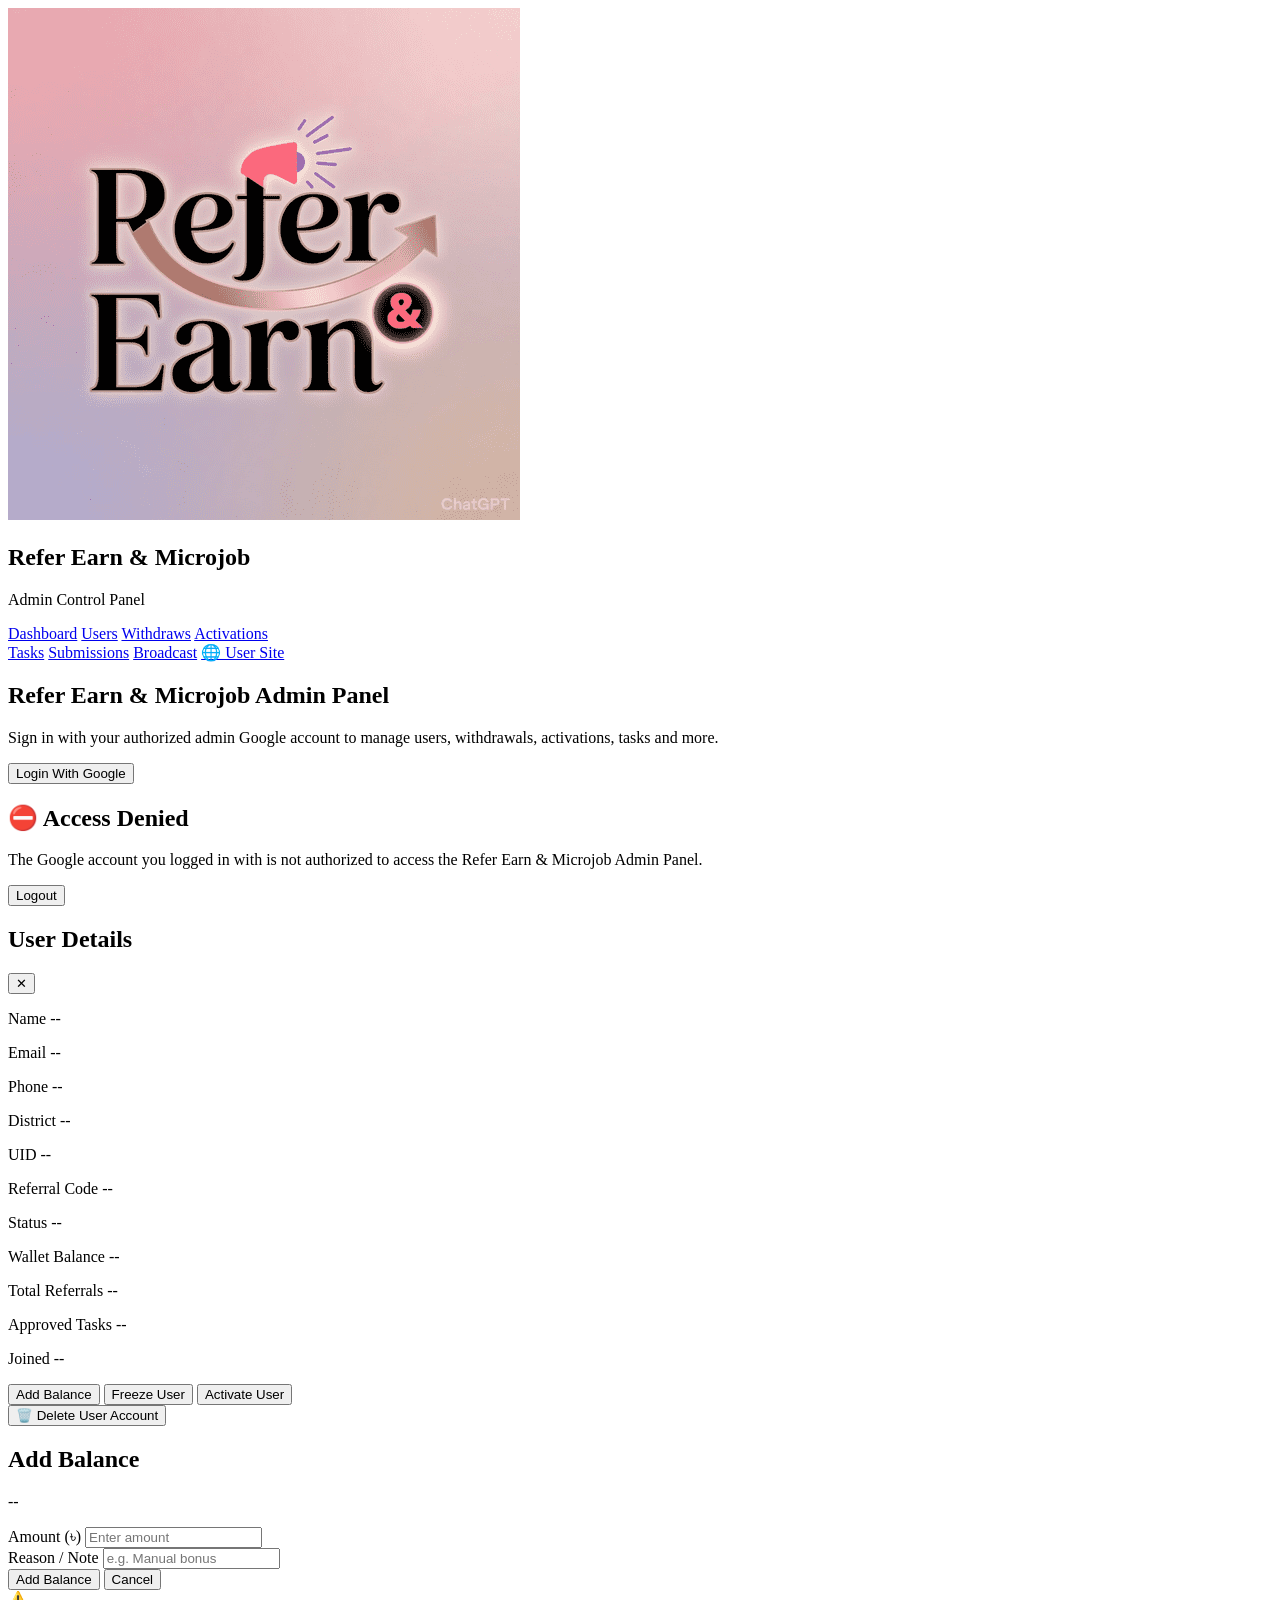
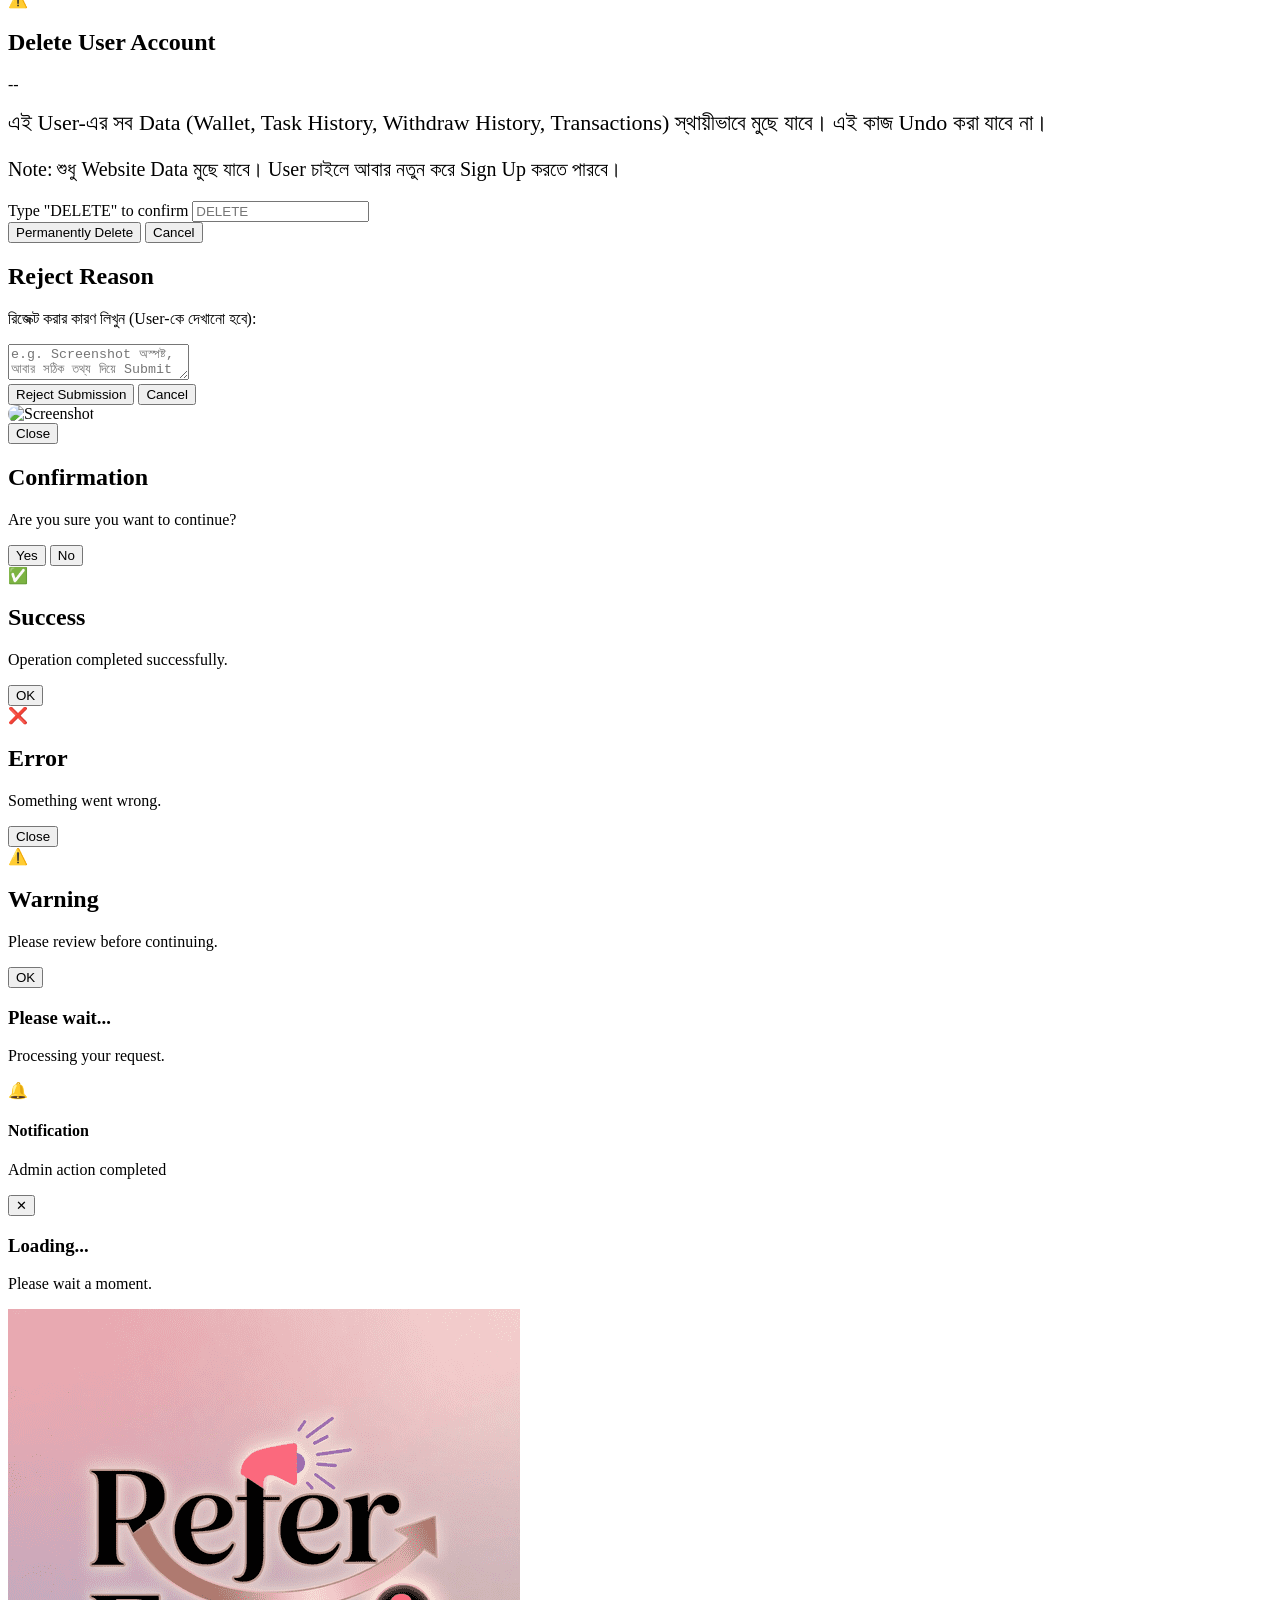
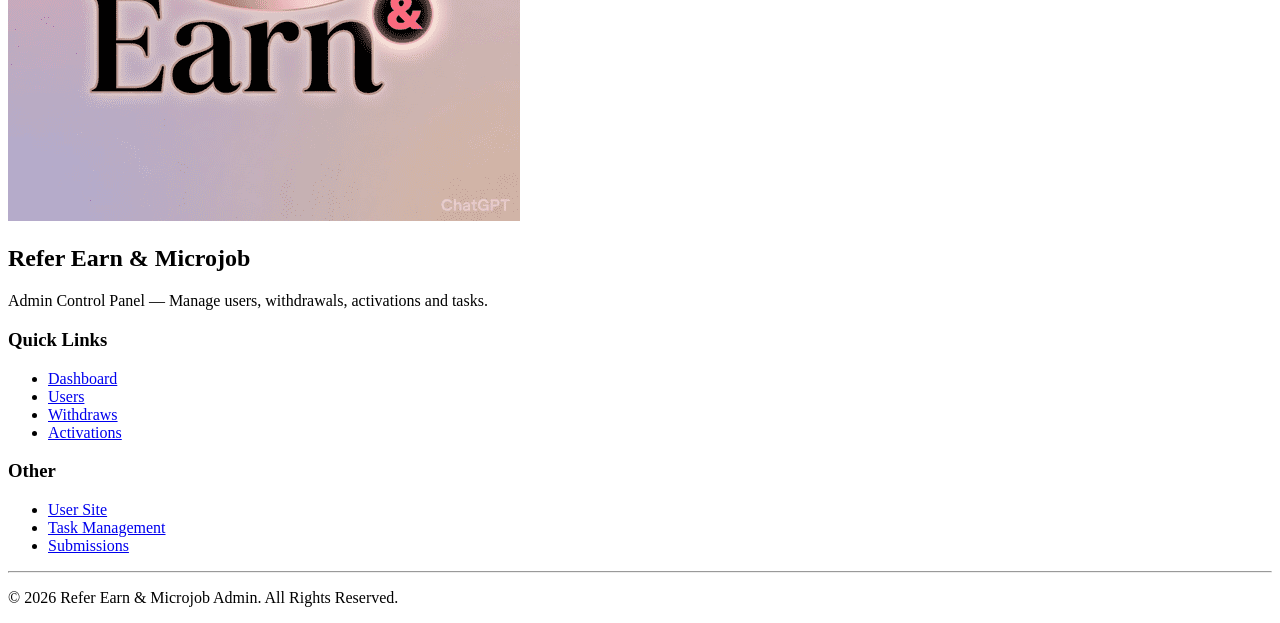
==== commit e9da0f54: "Add files via upload" ====
--- a/admin.html
+++ b/admin.html
@@ -642,4 +642,4 @@
   <script type="module" src="admin.js?v=9"></script>
 
 </body>
-  </html>
+  </html>
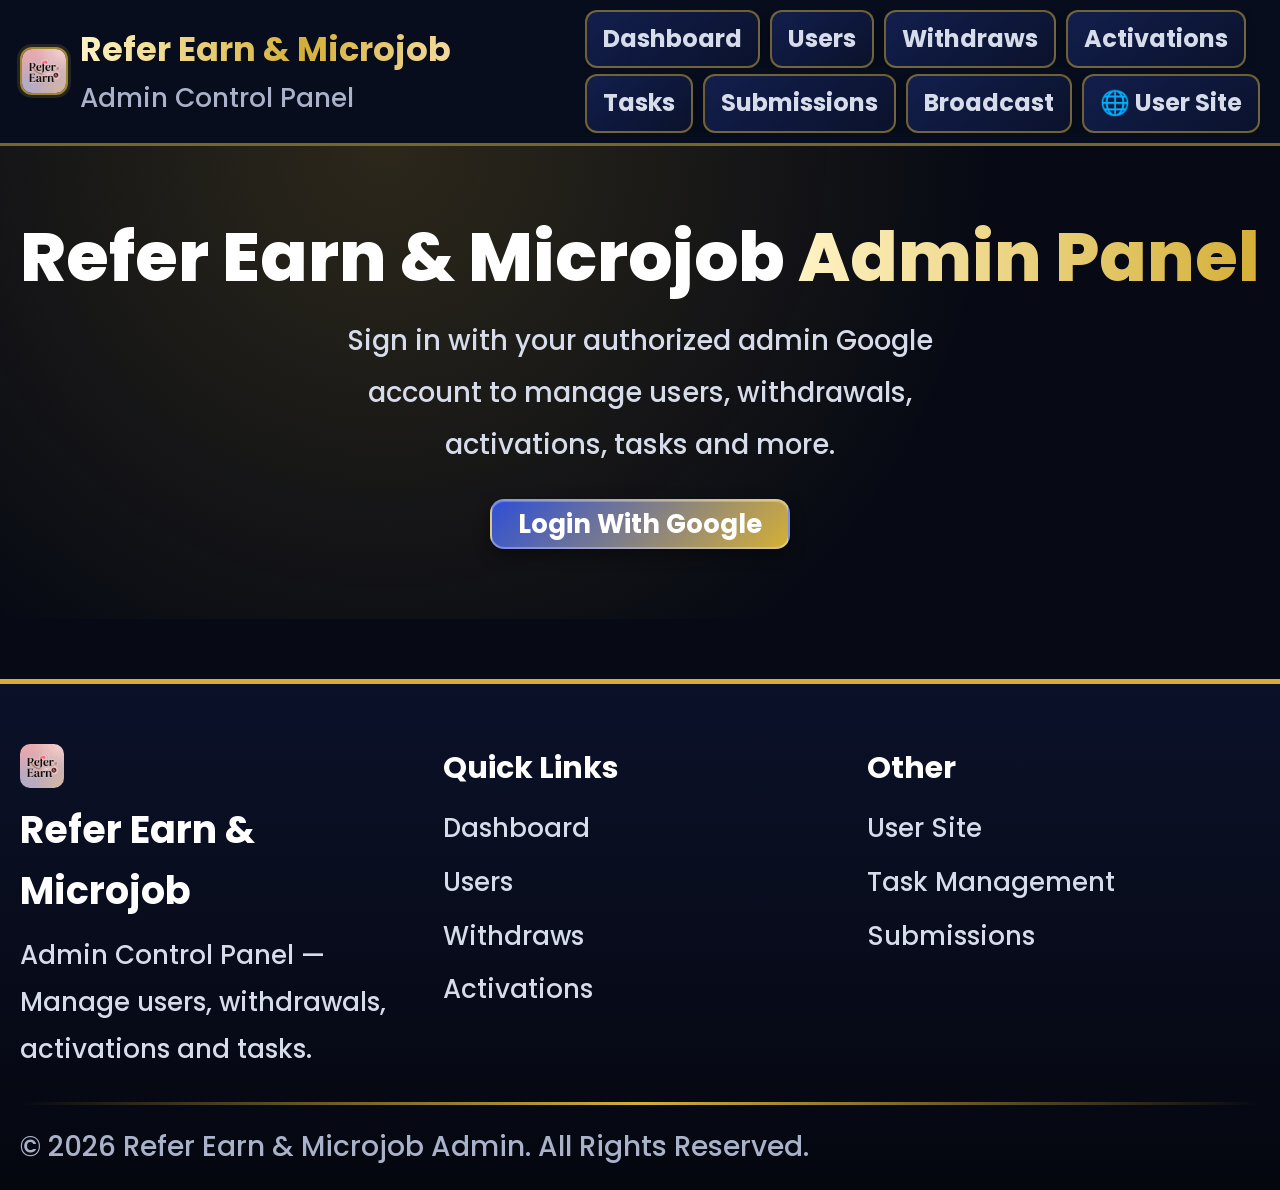
==== commit 67d17d6a: "Add files via upload" ====
--- a/admin.html
+++ b/admin.html
@@ -44,7 +44,8 @@
   <link rel="preconnect" href="https://fonts.googleapis.com">
   <link rel="preconnect" href="https://fonts.gstatic.com" crossorigin>
   <link href="https://fonts.googleapis.com/css2?family=Poppins:wght@400;500;600;700&display=swap" rel="stylesheet">
-  <link rel="stylesheet" href="style.css?v=9">
+  <link rel="stylesheet" href="style.css?v=10">
+  <link rel="stylesheet" href="admin-premium.css?v=10">
 </head>
 <body>
 
@@ -638,8 +639,7 @@
     </div>
   </footer>
 
-  <script type="module" src="firebase.js?v=9"></script>
-  <script type="module" src="admin.js?v=9"></script>
+  <script type="module" src="admin.js?v=11"></script>
 
 </body>
   </html>
--- a/style.css
+++ b/style.css
@@ -0,0 +1,4856 @@
+:root{
+  --primary:#2F4FD6;
+  --primary-dark:#1F3399;
+  --secondary:#D4AF37;
+  --success:#1E9E6B;
+  --warning:#E0A836;
+  --danger:#D64550;
+
+  --bg:#070A14;
+  --bg2:#0C1120;
+  --card:#121A2E;
+  --card2:#161F36;
+
+  --text:#FFFFFF;
+  --text-light:#D6DCEA;
+  --text-muted:#A9B2C9;
+
+  --border:#232C47;
+
+  --radius:18px;
+  --radius-sm:12px;
+  --shadow:0 10px 30px rgba(0,0,0,.4);
+  --transition:.3s ease;
+
+  /* Luxury Black entrance palette — used only inside the login/registration
+     hero section (.lamp-scene and its children), never inherited by the
+     rest of the site, which stays on the Pure White vars above. */
+  --lux-bg:#080808;
+  --lux-panel:#151515;
+  --lux-panel2:#101010;
+  --lux-text:#FFFFFF;
+  --lux-text-light:#BDBDBD;
+  --lux-text-muted:#858585;
+  --lux-gold:#F1D7A0;
+  --lux-gold-border:#5B4A2D;
+  --lux-divider:#393126;
+  --lux-input-bg:#0D0D0D;
+  --lux-input-border:#383838;
+}
+
+*{
+  margin:0;
+  padding:0;
+  box-sizing:border-box;
+  font-family:"Poppins",sans-serif;
+}
+
+html{
+  scroll-behavior:smooth;
+}
+
+body{
+  background:var(--bg);
+  color:var(--text);
+  overflow-x:hidden;
+  min-height:100vh;
+  line-height:1.6;
+  font-size:25px;
+  font-weight:500;
+}
+
+img{
+  display:block;
+  max-width:100%;
+}
+
+a{
+  text-decoration:none;
+  color:inherit;
+  transition:var(--transition);
+}
+
+button{
+  cursor:pointer;
+  border:none;
+  outline:none;
+  font-family:"Poppins",sans-serif;
+  transition:var(--transition);
+}
+
+input, textarea, select{
+  outline:none;
+  border:none;
+  font-family:"Poppins",sans-serif;
+}
+
+ul{
+  list-style:none;
+}
+
+.container{
+  width:100%;
+  max-width:1280px;
+  margin:0 auto;
+  padding:0 20px;
+}
+
+.hidden{
+  display:none !important;
+}
+
+[hidden]{
+  display:none !important;
+}
+
+::-webkit-scrollbar{
+  width:10px;
+  height:10px;
+}
+
+::-webkit-scrollbar-track{
+  background:var(--bg2);
+}
+
+::-webkit-scrollbar-thumb{
+  background:var(--primary);
+  border-radius:20px;
+}
+
+::selection{
+  background:var(--primary);
+  color:#fff;
+}
+
+.btn{
+  display:inline-flex;
+  align-items:center;
+  justify-content:center;
+  gap:8px;
+  height:50px;
+  padding:0 26px;
+  border-radius:var(--radius-sm);
+  font-size:26px;
+  font-weight:600;
+  transition:var(--transition);
+}
+
+.btn:active{
+  transform:scale(.97);
+}
+
+.btn-primary{
+  background:linear-gradient(135deg,var(--primary),var(--secondary));
+  color:#fff;
+}
+
+.btn-primary:hover{
+  box-shadow:0 12px 25px rgba(54,82,217,.35);
+  transform:translateY(-2px);
+}
+
+.btn-secondary{
+  background:var(--card2);
+  color:var(--text-light);
+  border:1px solid var(--border);
+}
+
+.btn-secondary:hover{
+  border-color:var(--secondary);
+  color:#fff;
+}
+
+.btn-success{
+  background:linear-gradient(135deg,#16A34A,var(--success));
+  color:#fff;
+}
+
+.btn-success:hover{
+  transform:translateY(-2px);
+  box-shadow:0 12px 25px rgba(31,174,98,.3);
+}
+
+.btn-danger{
+  background:linear-gradient(135deg,var(--danger),#EF4444);
+  color:#fff;
+}
+
+.btn-danger:hover{
+  transform:translateY(-2px);
+  box-shadow:0 12px 25px rgba(226,61,92,.3);
+}
+
+.btn-warning{
+  background:linear-gradient(135deg,#F59E0B,var(--warning));
+  color:#111827;
+}
+
+.btn-warning:hover{
+  transform:translateY(-2px);
+  box-shadow:0 12px 25px rgba(232,185,75,.3);
+}
+
+.btn:disabled{
+  opacity:.6;
+  cursor:not-allowed;
+  transform:none;
+}
+
+.btn-full{
+  width:100%;
+}
+
+.card{
+  background:var(--card);
+  border:1.5px solid var(--border);
+  border-radius:var(--radius);
+  padding:24px;
+  box-shadow:var(--shadow);
+  margin-bottom:20px;
+}
+
+.card:last-child{
+  margin-bottom:0;
+}
+
+.card p,
+.card strong{
+  font-size:28px;
+  line-height:1.6;
+}
+
+.card strong{
+  color:var(--text);
+}
+
+.card p{
+  color:var(--text-light);
+}
+
+/* Extra legibility boost (2 sizes up from the site-wide .card text) just for
+   these specific sections, per explicit request: Wallet Activity, Broadcast,
+   Notifications, Help & Support (incl. সমস্যার ধরন / Support Team), Contact, FAQ. */
+.wallet-section .card p,
+.wallet-section .card strong,
+.broadcast-section .card p,
+.broadcast-section .card strong,
+.notification-section .card p,
+.notification-section .card strong,
+.support-section .card p,
+.support-section .card strong,
+.contact-section .card p,
+.contact-section .card strong,
+.faq-section .card p,
+.faq-section .card strong{
+  font-size:34px;
+  line-height:1.6;
+}
+
+.support-section h3,
+.faq-section h3{
+  font-size:39px;
+}
+
+.wallet-section .wallet-group-title{
+  font-size:27px;
+}
+
+.support-categories-grid{
+  display:flex;
+  flex-wrap:wrap;
+  gap:10px;
+}
+
+.support-category-tag{
+  display:inline-flex;
+  align-items:center;
+  font-size:24px;
+  font-weight:600;
+  color:var(--text-light);
+  background:var(--card2);
+  border:1px solid var(--border);
+  border-radius:999px;
+  padding:9px 18px;
+}
+
+.section-title{
+  font-size:52px;
+  font-weight:700;
+  margin-bottom:22px;
+}
+
+h3{
+  font-size:33px;
+  font-weight:700;
+  margin-bottom:10px;
+}
+
+.header{
+  position:sticky;
+  top:0;
+  left:0;
+  width:100%;
+  z-index:999;
+  background:rgba(8,17,31,.92);
+  backdrop-filter:blur(16px);
+  border-bottom:1px solid var(--border);
+}
+
+.header .container{
+  min-height:78px;
+  padding-top:10px;
+  padding-bottom:10px;
+  display:flex;
+  align-items:center;
+  justify-content:space-between;
+  gap:16px;
+  flex-wrap:wrap;
+}
+
+.header-actions{
+  display:flex;
+  align-items:center;
+  gap:14px;
+}
+
+.quick-nav-trigger{
+  display:flex;
+  flex-direction:column;
+  align-items:center;
+  justify-content:center;
+  gap:2px;
+  flex:0 0 auto;
+  padding:7px 13px 8px;
+  background:linear-gradient(145deg, rgba(217,174,81,.22), rgba(217,174,81,.08));
+  border:2px solid var(--secondary);
+  border-radius:12px;
+  cursor:pointer;
+  box-shadow:0 0 0 3px rgba(217,174,81,.1), 0 6px 18px rgba(217,174,81,.25);
+  animation:quickNavGlow 2.4s ease-in-out infinite;
+  transition:var(--transition);
+}
+
+@keyframes quickNavGlow{
+  0%,100%{ box-shadow:0 0 0 3px rgba(217,174,81,.1), 0 6px 18px rgba(217,174,81,.25); }
+  50%{ box-shadow:0 0 0 6px rgba(217,174,81,.16), 0 8px 26px rgba(217,174,81,.4); }
+}
+
+.quick-nav-trigger:hover{
+  border-color:#fff;
+  background:linear-gradient(145deg, rgba(217,174,81,.34), rgba(217,174,81,.14));
+  transform:translateY(-2px);
+  animation-play-state:paused;
+}
+
+.quick-nav-btn{
+  width:auto;
+  height:auto;
+  background:transparent;
+  border:none;
+  color:var(--secondary);
+  font-size:33px;
+  line-height:1;
+  padding:0;
+}
+
+.quick-nav-btn-label{
+  font-size:19.5px;
+  font-weight:700;
+  color:var(--secondary);
+  white-space:nowrap;
+  letter-spacing:.2px;
+}
+
+.quick-nav-overlay{
+  position:fixed;
+  inset:0;
+  z-index:99997;
+  background:rgba(0,0,0,.7);
+  display:flex;
+}
+
+.quick-nav-panel{
+  width:100%;
+  max-width:390px;
+  height:100%;
+  background:var(--bg2);
+  border-right:1px solid var(--border);
+  overflow-y:auto;
+  padding:24px;
+  animation:slideInLeft .25s ease;
+}
+
+@keyframes slideInLeft{
+  from{ transform:translateX(-100%); }
+  to{ transform:translateX(0); }
+}
+
+.quick-nav-header{
+  display:flex;
+  align-items:center;
+  justify-content:space-between;
+  margin-bottom:20px;
+}
+
+.quick-nav-title{
+  font-size:38px;
+  font-weight:700;
+  color:var(--secondary);
+}
+
+.quick-nav-referral-box{
+  background:var(--card);
+  border:1px solid var(--border);
+  border-radius:var(--radius-sm);
+  padding:16px;
+  margin-bottom:20px;
+}
+
+.quick-nav-referral-box > span{
+  display:block;
+  font-size:28px;
+  color:var(--text-muted);
+  margin-bottom:8px;
+}
+
+.quick-nav-referral-row{
+  display:flex;
+  gap:8px;
+}
+
+.quick-nav-referral-row input{
+  flex:1;
+  height:48px;
+  padding:0 10px;
+  background:var(--bg2);
+  border:1px solid var(--border);
+  border-radius:8px;
+  color:var(--text);
+  font-size:28px;
+}
+
+.quick-nav-list{
+  display:flex;
+  flex-direction:column;
+  gap:8px;
+}
+
+.quick-nav-link{
+  padding:14px 16px;
+  border-radius:10px;
+  font-size:28px;
+  font-weight:700;
+  color:var(--text-light);
+  transition:var(--transition);
+}
+
+.quick-nav-link:first-child{
+  background:rgba(54,82,217,.15);
+  color:var(--secondary);
+}
+
+.quick-nav-link:hover{
+  background:var(--card2);
+  color:#fff;
+}
+
+.logo-area{
+  display:flex;
+  align-items:center;
+  gap:12px;
+}
+
+.logo-area img.logo{
+  width:48px;
+  height:48px;
+  border-radius:12px;
+}
+
+.logo-area h2{
+  font-size:33.5px;
+  font-weight:700;
+  color:var(--text);
+}
+
+.logo-area p{
+  font-size:26.5px;
+  color:var(--text-muted);
+}
+
+.nav{
+  display:flex;
+  flex-direction:column;
+  align-items:flex-start;
+  gap:6px;
+  flex:1 1 auto;
+  min-width:0;
+}
+
+.nav-row{
+  display:flex;
+  align-items:center;
+  gap:10px;
+  width:100%;
+  overflow-x:auto;
+  scrollbar-width:none;
+}
+
+.nav-row::-webkit-scrollbar{
+  display:none;
+}
+
+.nav a{
+  display:inline-flex;
+  align-items:center;
+  color:var(--text-light);
+  font-weight:600;
+  font-size:24px;
+  white-space:nowrap;
+  position:relative;
+  padding:8px 16px;
+  background:linear-gradient(145deg, rgba(54,82,217,.26), rgba(54,82,217,.08));
+  border:1px solid rgba(217,174,81,.3);
+  border-radius:10px;
+  box-shadow:0 3px 10px rgba(0,0,0,.25);
+  transition:var(--transition);
+}
+
+.nav a:hover{
+  color:#fff;
+  border-color:var(--secondary);
+  background:linear-gradient(145deg, rgba(217,174,81,.32), rgba(217,174,81,.14));
+  box-shadow:0 6px 16px rgba(217,174,81,.3);
+  transform:translateY(-2px);
+}
+
+.hero{
+  padding:70px 0;
+  text-align:center;
+  position:relative;
+  overflow:hidden;
+  background:radial-gradient(circle at 30% 0%, rgba(54,82,217,.15), transparent 60%),
+             radial-gradient(circle at 80% 30%, rgba(217,174,81,.12), transparent 55%);
+}
+
+.hero::before{
+  content:"";
+  position:absolute;
+  width:450px;
+  height:450px;
+  border-radius:50%;
+  background:rgba(54,82,217,.18);
+  filter:blur(120px);
+  top:-120px;
+  right:-120px;
+  z-index:-1;
+}
+
+.hero::after{
+  content:"";
+  position:absolute;
+  width:350px;
+  height:350px;
+  border-radius:50%;
+  background:rgba(217,174,81,.15);
+  filter:blur(120px);
+  left:-100px;
+  bottom:-120px;
+  z-index:-1;
+}
+
+.hero-badges{
+  display:flex;
+  justify-content:center;
+  flex-wrap:wrap;
+  gap:10px;
+  margin-bottom:20px;
+}
+
+.hero-badge{
+  display:inline-flex;
+  align-items:center;
+  gap:6px;
+  padding:8px 16px;
+  border-radius:999px;
+  font-size:26.5px;
+  font-weight:600;
+  border:1px solid var(--border);
+  background:var(--card2);
+  color:var(--text-light);
+}
+
+.hero-badge-accent{
+  background:rgba(54,82,217,.15);
+  border-color:rgba(54,82,217,.4);
+  color:var(--secondary);
+}
+
+.hero-badge-live{
+  background:rgba(31,174,98,.12);
+  border-color:rgba(31,174,98,.35);
+  color:var(--success);
+}
+
+.live-dot{
+  width:8px;
+  height:8px;
+  border-radius:50%;
+  background:var(--success);
+  box-shadow:0 0 8px var(--success);
+  animation:pulseDot 1.5s infinite;
+}
+
+@keyframes pulseDot{
+  0%, 100%{ opacity:1; }
+  50%{ opacity:.4; }
+}
+
+.hero h1{
+  font-size:69px;
+  font-weight:800;
+  line-height:1.2;
+  margin-bottom:16px;
+}
+
+.hero h1 span{
+  color:var(--lux-gold);
+}
+
+.hero p{
+  font-size:27.5px;
+  color:var(--text-light);
+  max-width:600px;
+  margin:0 auto 28px;
+  line-height:1.9;
+}
+
+.hero-buttons{
+  display:flex;
+  justify-content:center;
+  gap:16px;
+  flex-wrap:wrap;
+}
+
+.auth-card{
+  max-width:420px;
+  margin:0 auto;
+  background:var(--card);
+  border:1px solid var(--border);
+  border-radius:var(--radius);
+  padding:24px;
+  box-shadow:var(--shadow);
+  text-align:left;
+}
+
+.auth-tabs{
+  display:flex;
+  gap:8px;
+  margin-bottom:20px;
+  background:var(--bg2);
+  border-radius:var(--radius-sm);
+  padding:4px;
+}
+
+.auth-tab{
+  flex:1;
+  height:42px;
+  border-radius:8px;
+  background:transparent;
+  color:var(--text-muted);
+  font-weight:600;
+  font-size:24px;
+}
+
+.auth-tab-active{
+  background:var(--primary);
+  color:#fff;
+}
+
+.auth-panel .btn{
+  margin-bottom:14px;
+}
+
+.auth-divider{
+  display:flex;
+  align-items:center;
+  gap:12px;
+  margin:16px 0;
+  color:var(--text-muted);
+  font-size:26.5px;
+}
+
+.auth-divider::before,
+.auth-divider::after{
+  content:"";
+  flex:1;
+  height:1px;
+  background:var(--border);
+}
+
+.password-input-wrapper{
+  position:relative;
+}
+
+.password-input-wrapper input{
+  padding-right:48px;
+}
+
+.password-toggle-btn{
+  position:absolute;
+  right:6px;
+  top:50%;
+  transform:translateY(-50%);
+  width:36px;
+  height:36px;
+  background:transparent;
+  color:var(--text-muted);
+  font-size:27.5px;
+}
+
+.password-toggle-btn:hover{
+  color:var(--text);
+}
+
+.dashboard{
+  padding:50px 0 10px;
+}
+
+.dashboard-grid{
+  display:grid;
+  grid-template-columns:repeat(auto-fit,minmax(220px,1fr));
+  gap:20px;
+}
+
+.dashboard-grid .card{
+  margin-bottom:0;
+  text-align:center;
+}
+
+.dashboard-grid .card h3{
+  font-size:24px;
+  font-weight:600;
+  color:var(--text-muted);
+  margin-bottom:12px;
+}
+
+.dashboard-grid .card h1{
+  font-size:48.5px;
+  font-weight:700;
+  color:var(--secondary);
+}
+
+.dashboard-grid .card h2{
+  font-size:42.5px;
+  font-weight:700;
+  color:var(--text);
+}
+
+.statistics{
+  padding:50px 0 10px;
+}
+
+.stats-grid{
+  display:grid;
+  grid-template-columns:repeat(auto-fit,minmax(200px,1fr));
+  gap:18px;
+}
+
+.stat-card{
+  background:var(--card2);
+  border:1px solid var(--border);
+  border-radius:var(--radius);
+  padding:22px;
+  text-align:center;
+  transition:var(--transition);
+}
+
+.stat-card:hover{
+  transform:translateY(-5px);
+  border-color:var(--secondary);
+}
+
+.stat-card h3{
+  font-size:28px;
+  font-weight:600;
+  color:var(--text-muted);
+  margin-bottom:10px;
+}
+
+.stat-card h2{
+  font-size:42.5px;
+  font-weight:700;
+  color:var(--warning);
+}
+
+.quick-actions{
+  padding:50px 0 10px;
+}
+
+.quick-actions-card{
+  --accent:#A855F7;
+  border:1.5px solid rgba(168,85,247,.5);
+  background:linear-gradient(135deg,rgba(168,85,247,.1),var(--card) 55%);
+  box-shadow:0 16px 36px rgba(168,85,247,.18);
+}
+
+.action-grid{
+  display:grid;
+  grid-template-columns:repeat(auto-fit,minmax(200px,1fr));
+  gap:20px;
+}
+
+.action-grid .btn{
+  width:100%;
+  height:78px;
+  padding:0 22px;
+  font-size:28px;
+  font-weight:700;
+  line-height:1.25;
+  border-radius:16px;
+  box-shadow:0 10px 24px rgba(0,0,0,.22);
+  white-space:normal;
+  text-align:center;
+}
+
+.action-grid .action-icon{
+  font-size:30px;
+}
+
+.daily-spin-section{
+  padding:50px 0 10px;
+}
+
+.daily-bonus-card{
+  display:flex;
+  align-items:center;
+  gap:18px;
+  flex-wrap:wrap;
+  border:1px solid rgba(212,175,55,.35);
+  background:linear-gradient(135deg,rgba(212,175,55,.09),var(--card) 60%);
+  box-shadow:0 14px 30px rgba(212,175,55,.12);
+}
+
+.daily-bonus-icon-wrap{
+  flex-shrink:0;
+  width:78px;
+  height:78px;
+  border-radius:50%;
+  display:flex;
+  align-items:center;
+  justify-content:center;
+  background:radial-gradient(circle,rgba(212,175,55,.25),rgba(212,175,55,.04));
+  border:1px solid rgba(212,175,55,.4);
+  box-shadow:0 0 24px rgba(212,175,55,.25);
+}
+
+.daily-bonus-icon{
+  font-size:40px;
+  filter:drop-shadow(0 0 8px rgba(212,175,55,.5));
+}
+
+.daily-bonus-info{
+  flex:1;
+  min-width:180px;
+}
+
+.daily-bonus-tag{
+  display:inline-block;
+  font-size:19px;
+  font-weight:700;
+  color:var(--secondary);
+  text-transform:uppercase;
+  letter-spacing:1px;
+  margin-bottom:4px;
+}
+
+.daily-bonus-card h3{
+  font-size:28px;
+  margin-bottom:4px;
+}
+
+.daily-bonus-card p{
+  font-size:26px;
+  color:var(--text-light);
+}
+
+.btn-claim{
+  flex-shrink:0;
+  position:relative;
+  overflow:hidden;
+  display:inline-flex;
+  flex-direction:column;
+  align-items:center;
+  justify-content:center;
+  gap:2px;
+  min-width:132px;
+  height:80px;
+  padding:0 24px;
+  border-radius:18px;
+  background:linear-gradient(145deg,#FFE9A8,#FFD873 35%,var(--secondary) 65%,#9c7a1f);
+  border:1px solid rgba(255,255,255,.35);
+  box-shadow:0 12px 30px rgba(212,175,55,.45),inset 0 1px 0 rgba(255,255,255,.4);
+  cursor:pointer;
+  transition:var(--transition);
+  animation:claimGlowPulse 2.4s ease-in-out infinite;
+}
+
+.btn-claim::after{
+  content:"";
+  position:absolute;
+  top:0;
+  left:-60%;
+  width:40%;
+  height:100%;
+  background:linear-gradient(115deg,transparent,rgba(255,255,255,.55),transparent);
+  transform:skewX(-20deg);
+  animation:claimShine 2.8s ease-in-out infinite;
+}
+
+@keyframes claimShine{
+  0%{ left:-60%; }
+  45%,100%{ left:130%; }
+}
+
+@keyframes claimGlowPulse{
+  0%,100%{ box-shadow:0 12px 30px rgba(212,175,55,.45),inset 0 1px 0 rgba(255,255,255,.4); }
+  50%{ box-shadow:0 12px 38px rgba(212,175,55,.75),inset 0 1px 0 rgba(255,255,255,.4); }
+}
+
+.btn-claim:hover{
+  transform:translateY(-3px) scale(1.02);
+}
+
+.btn-claim:active{
+  transform:scale(.96);
+}
+
+.btn-claim:disabled{
+  opacity:.65;
+  cursor:not-allowed;
+  transform:none;
+  animation:none;
+}
+
+.btn-claim:disabled::after{
+  display:none;
+}
+
+.btn-claim .btn-claim-label{
+  font-size:19px;
+  font-weight:800;
+  color:#2B2308;
+  text-transform:uppercase;
+  letter-spacing:1px;
+  position:relative;
+  z-index:1;
+}
+
+.btn-claim .btn-claim-amount{
+  font-size:29px;
+  font-weight:900;
+  color:#1C1706;
+  position:relative;
+  z-index:1;
+  text-shadow:0 1px 0 rgba(255,255,255,.3);
+}
+
+.btn-claim-done{
+  background:linear-gradient(145deg,#38E89C,var(--success) 60%,#0E6B45) !important;
+}
+
+.btn-claim-done .btn-claim-label{
+  color:#06281A;
+  font-size:22px;
+}
+
+.spin-card{
+  text-align:center;
+  --gift:#9D4EDD;
+  border:1px solid rgba(232,185,75,.35);
+  background:linear-gradient(160deg,rgba(157,78,221,.06),var(--card) 45%,rgba(232,185,75,.06));
+  box-shadow:0 16px 36px rgba(0,0,0,.25);
+  position:relative;
+  overflow:hidden;
+}
+
+.spin-card-tag{
+  display:inline-block;
+  font-size:18px;
+  font-weight:700;
+  color:#fff;
+  background:linear-gradient(135deg,var(--gift),#6A2FB8);
+  padding:5px 16px;
+  border-radius:999px;
+  letter-spacing:.5px;
+  margin-bottom:10px;
+  box-shadow:0 6px 16px rgba(157,78,221,.35);
+}
+
+.spin-card h3{
+  font-size:32px;
+  margin-bottom:6px;
+  text-shadow:0 0 16px rgba(232,185,75,.3);
+}
+
+.spin-card > p{
+  font-size:26px;
+  color:var(--text-muted);
+  margin-bottom:24px;
+}
+
+.spin-wheel-wrapper{
+  position:relative;
+  width:240px;
+  height:240px;
+  margin:0 auto 28px;
+}
+
+.spin-glow-ring{
+  position:absolute;
+  inset:-14px;
+  border-radius:50%;
+  background:conic-gradient(from 0deg,var(--secondary),var(--gift),var(--secondary));
+  filter:blur(18px);
+  opacity:.45;
+  animation:spinGlowRotate 6s linear infinite;
+}
+
+@keyframes spinGlowRotate{
+  to{ transform:rotate(360deg); }
+}
+
+.spin-pointer{
+  position:absolute;
+  top:-10px;
+  left:50%;
+  transform:translateX(-50%);
+  font-size:42px;
+  color:var(--secondary);
+  z-index:3;
+  filter:drop-shadow(0 4px 8px rgba(0,0,0,.4));
+}
+
+.spin-wheel{
+  width:240px;
+  height:240px;
+  border-radius:50%;
+  border:5px solid var(--secondary);
+  background:conic-gradient(
+    var(--primary) 0deg 51.43deg,
+    var(--secondary) 51.43deg 102.86deg,
+    var(--success) 102.86deg 154.29deg,
+    var(--danger) 154.29deg 205.71deg,
+    var(--warning) 205.71deg 257.14deg,
+    var(--primary-dark) 257.14deg 308.57deg,
+    var(--gift) 308.57deg 360deg
+  );
+  position:relative;
+  box-shadow:0 0 40px rgba(232,185,75,.35),inset 0 0 0 6px rgba(8,17,31,.5);
+  z-index:1;
+}
+
+.spin-wheel-hub{
+  position:absolute;
+  top:50%;
+  left:50%;
+  width:52px;
+  height:52px;
+  border-radius:50%;
+  transform:translate(-50%,-50%);
+  background:radial-gradient(circle,#fff,var(--secondary) 70%);
+  display:flex;
+  align-items:center;
+  justify-content:center;
+  font-size:18px;
+  font-weight:900;
+  color:#2B2308;
+  box-shadow:0 0 0 4px rgba(8,17,31,.9),0 0 18px rgba(232,185,75,.6);
+  z-index:2;
+}
+
+.spin-segment{
+  position:absolute;
+  top:50%;
+  left:50%;
+  font-size:24px;
+  font-weight:800;
+  color:#fff;
+  text-shadow:0 2px 4px rgba(0,0,0,.4);
+}
+
+.spin-segment-1{
+  transform:translate(-50%,-50%) rotate(25.71deg) translateY(-82px);
+}
+
+.spin-segment-2{
+  transform:translate(-50%,-50%) rotate(77.14deg) translateY(-82px);
+}
+
+.spin-segment-3{
+  transform:translate(-50%,-50%) rotate(128.57deg) translateY(-82px);
+}
+
+.spin-segment-4{
+  transform:translate(-50%,-50%) rotate(180deg) translateY(-82px);
+}
+
+.spin-segment-5{
+  transform:translate(-50%,-50%) rotate(231.43deg) translateY(-82px);
+}
+
+.spin-segment-6{
+  transform:translate(-50%,-50%) rotate(282.86deg) translateY(-82px);
+}
+
+.spin-segment-7{
+  transform:translate(-50%,-50%) rotate(334.29deg) translateY(-82px);
+}
+
+.spin-segment-gift{
+  font-size:30px;
+  filter:drop-shadow(0 0 6px rgba(255,255,255,.6));
+}
+
+.btn-spin-now{
+  position:relative;
+  overflow:hidden;
+  display:inline-flex;
+  align-items:center;
+  justify-content:center;
+  gap:10px;
+  width:100%;
+  height:72px;
+  border-radius:18px;
+  background:linear-gradient(135deg,#FFE9A8,#FFD873 35%,var(--secondary) 65%,#9c7a1f);
+  color:#2B2308;
+  font-size:29px;
+  font-weight:800;
+  letter-spacing:.5px;
+  border:1px solid rgba(255,255,255,.3);
+  box-shadow:0 14px 30px rgba(212,175,55,.45),inset 0 1px 0 rgba(255,255,255,.35);
+  cursor:pointer;
+  transition:var(--transition);
+}
+
+.btn-spin-now::after{
+  content:"";
+  position:absolute;
+  top:0;
+  left:-60%;
+  width:35%;
+  height:100%;
+  background:linear-gradient(115deg,transparent,rgba(255,255,255,.5),transparent);
+  transform:skewX(-20deg);
+  animation:claimShine 3.2s ease-in-out infinite;
+}
+
+.btn-spin-icon,
+.btn-spin-now > span:last-child{
+  position:relative;
+  z-index:1;
+}
+
+.btn-spin-icon{
+  font-size:27px;
+}
+
+.btn-spin-now:hover{
+  transform:translateY(-2px);
+  box-shadow:0 18px 36px rgba(212,175,55,.55),inset 0 1px 0 rgba(255,255,255,.35);
+}
+
+.btn-spin-now:active{
+  transform:scale(.97);
+}
+
+.btn-spin-now:disabled{
+  opacity:.6;
+  cursor:not-allowed;
+  transform:none;
+}
+
+.btn-spin-now:disabled::after{
+  display:none;
+}
+
+.spin-result{
+  margin-top:18px;
+  font-size:31px;
+  font-weight:800;
+  color:var(--success);
+  min-height:24px;
+  text-shadow:0 0 14px rgba(30,158,107,.4);
+}
+
+/* ===== Gift box reveal overlay ===== */
+.gift-reveal-overlay{
+  position:fixed;
+  inset:0;
+  z-index:3000;
+  display:flex;
+  align-items:center;
+  justify-content:center;
+  background:rgba(5,8,16,.72);
+  backdrop-filter:blur(6px);
+}
+
+.gift-reveal-overlay.hidden{
+  display:none;
+}
+
+.gift-reveal-box{
+  text-align:center;
+  padding:40px;
+  border-radius:24px;
+  background:linear-gradient(160deg,rgba(157,78,221,.18),var(--card) 55%);
+  border:1px solid rgba(157,78,221,.45);
+  box-shadow:0 20px 60px rgba(157,78,221,.35);
+  max-width:300px;
+}
+
+.gift-reveal-icon{
+  font-size:90px;
+  margin-bottom:16px;
+  animation:giftShake 1s ease-in-out;
+  filter:drop-shadow(0 0 20px rgba(157,78,221,.6));
+}
+
+.gift-reveal-icon.gift-opened{
+  animation:giftPop .5s ease-out;
+}
+
+@keyframes giftShake{
+  0%,100%{ transform:rotate(0deg); }
+  20%{ transform:rotate(-12deg); }
+  40%{ transform:rotate(10deg); }
+  60%{ transform:rotate(-8deg); }
+  80%{ transform:rotate(6deg); }
+}
+
+@keyframes giftPop{
+  0%{ transform:scale(.7); opacity:.4; }
+  60%{ transform:scale(1.25); }
+  100%{ transform:scale(1); opacity:1; }
+}
+
+.gift-reveal-text{
+  font-size:28px;
+  font-weight:700;
+  color:var(--text-light);
+}
+
+.account-status{
+  padding:50px 0 10px;
+}
+
+.status-grid{
+  display:grid;
+  grid-template-columns:repeat(auto-fit,minmax(200px,1fr));
+  gap:16px;
+}
+
+.status-card{
+  background:var(--card);
+  border:1px solid var(--border);
+  border-radius:var(--radius-sm);
+  padding:18px;
+  text-align:center;
+}
+
+.status-card h3{
+  font-size:28px;
+  color:var(--text-muted);
+  margin-bottom:8px;
+}
+
+.status-card p{
+  font-size:29px;
+  font-weight:700;
+  color:var(--text);
+  word-break:break-all;
+}
+
+.profile-section{
+  padding:50px 0 10px;
+}
+
+.profile-card{
+  border:1px solid rgba(54,82,217,.35);
+  background:linear-gradient(160deg,rgba(54,82,217,.1),var(--card) 45%,rgba(212,175,55,.06));
+  box-shadow:0 16px 36px rgba(0,0,0,.25);
+  position:relative;
+  overflow:hidden;
+}
+
+.profile-card::before{
+  content:"";
+  position:absolute;
+  top:0;
+  left:0;
+  right:0;
+  height:88px;
+  background:linear-gradient(120deg,rgba(54,82,217,.5),rgba(212,175,55,.35));
+  opacity:.5;
+  pointer-events:none;
+}
+
+.profile-card-top{
+  display:flex;
+  align-items:center;
+  gap:22px;
+  flex-wrap:wrap;
+  margin-bottom:24px;
+  position:relative;
+  z-index:1;
+}
+
+.profile-avatar{
+  position:relative;
+  flex-shrink:0;
+}
+
+.profile-avatar::before{
+  content:"";
+  position:absolute;
+  inset:-5px;
+  border-radius:50%;
+  background:conic-gradient(from 0deg,var(--secondary),var(--primary),var(--secondary));
+  filter:blur(6px);
+  opacity:.65;
+  animation:spinGlowRotate 5s linear infinite;
+  z-index:0;
+}
+
+.profile-avatar img{
+  width:108px;
+  height:108px;
+  border-radius:50%;
+  object-fit:cover;
+  border:3px solid var(--secondary);
+  box-shadow:0 0 0 4px rgba(212,175,55,.2),0 8px 24px rgba(0,0,0,.35);
+  position:relative;
+  z-index:1;
+}
+
+.profile-status-badge{
+  position:absolute;
+  bottom:4px;
+  right:4px;
+  width:22px;
+  height:22px;
+  border-radius:50%;
+  border:3px solid var(--card);
+  background:var(--text-muted);
+  z-index:2;
+}
+
+.profile-status-badge.profile-status-active{
+  background:var(--success);
+  box-shadow:0 0 10px rgba(30,158,107,.7);
+}
+
+.profile-status-badge.profile-status-inactive{
+  background:var(--danger);
+}
+
+.profile-details{
+  flex:1;
+  min-width:200px;
+}
+
+.profile-details h3{
+  font-size:36.5px;
+  font-weight:800;
+  margin-bottom:4px;
+}
+
+.profile-email{
+  font-size:24px;
+  color:var(--text-muted);
+  margin-bottom:10px;
+  word-break:break-all;
+}
+
+.profile-membership-tag{
+  display:inline-flex;
+  align-items:center;
+  gap:6px;
+  font-size:19px;
+  font-weight:800;
+  color:#1C1706;
+  background:linear-gradient(135deg,#FFE9A8,var(--secondary) 70%);
+  border:1px solid rgba(255,255,255,.35);
+  padding:6px 16px;
+  border-radius:999px;
+  letter-spacing:.3px;
+  box-shadow:0 6px 16px rgba(212,175,55,.35);
+}
+
+.profile-info-grid{
+  display:grid;
+  grid-template-columns:repeat(auto-fit,minmax(180px,1fr));
+  gap:14px;
+  margin-bottom:20px;
+  position:relative;
+  z-index:1;
+}
+
+.profile-info-item{
+  display:flex;
+  flex-direction:column;
+  gap:4px;
+  background:linear-gradient(135deg,rgba(54,82,217,.07),var(--bg2) 65%);
+  border:1px solid var(--border);
+  border-left:3px solid var(--primary);
+  border-radius:var(--radius-sm);
+  padding:14px 16px;
+  transition:var(--transition);
+}
+
+.profile-info-item:hover{
+  border-left-color:var(--secondary);
+  transform:translateY(-2px);
+  box-shadow:0 8px 18px rgba(0,0,0,.2);
+}
+
+.profile-info-label{
+  font-size:18px;
+  color:var(--text-muted);
+  text-transform:uppercase;
+  letter-spacing:.6px;
+  font-weight:700;
+}
+
+.profile-info-value{
+  font-size:25px;
+  color:var(--text-light);
+  font-weight:700;
+}
+
+.profile-referral-code{
+  color:var(--secondary);
+  letter-spacing:1px;
+}
+
+.profile-btn-row .btn{
+  margin-top:0;
+}
+
+.photo-upload-row{
+  display:flex;
+  align-items:center;
+  gap:14px;
+  flex-wrap:wrap;
+}
+
+.photo-upload-row img{
+  width:64px;
+  height:64px;
+  border-radius:50%;
+  object-fit:cover;
+  border:2px solid var(--primary);
+}
+
+.referral-section{
+  padding:50px 0 10px;
+}
+
+.referral-section label{
+  display:block;
+  font-size:28px;
+  font-weight:600;
+  color:var(--text-muted);
+  margin-bottom:10px;
+}
+
+.referral-box{
+  display:flex;
+  gap:12px;
+  flex-wrap:wrap;
+}
+
+.referral-box input{
+  flex:1;
+  min-width:200px;
+  height:50px;
+  padding:0 16px;
+  background:var(--bg2);
+  border:1px solid var(--border);
+  border-radius:var(--radius-sm);
+  color:var(--text);
+  font-size:24px;
+}
+
+.progress{
+  margin-top:16px;
+  height:14px;
+  background:rgba(255,255,255,.08);
+  border-radius:20px;
+  overflow:hidden;
+}
+
+.progress-bar{
+  height:100%;
+  min-width:30px;
+  display:flex;
+  align-items:center;
+  justify-content:center;
+  font-size:22.5px;
+  font-weight:700;
+  color:#111827;
+  background:linear-gradient(90deg,var(--secondary),var(--success));
+  border-radius:20px;
+  transition:width .4s ease;
+}
+
+.referral-section p{
+  margin-top:12px;
+  font-size:24px;
+  color:var(--text-light);
+}
+
+.leaderboard-section,
+.rank-section,
+.activity-section,
+.activation-section,
+.withdraw-section,
+.history-section,
+.transaction-section,
+.wallet-section,
+.broadcast-section,
+.notification-section,
+.support-section,
+.contact-section,
+.faq-section,
+.task-section,
+.referral-tree-section,
+.contest-section{
+  padding:50px 0 10px;
+}
+
+.table-responsive{
+  overflow-x:auto;
+  border-radius:var(--radius);
+  border:1px solid var(--border);
+}
+
+.table{
+  width:100%;
+  min-width:480px;
+  border-collapse:collapse;
+  background:var(--card);
+}
+
+.table th{
+  background:var(--card2);
+  color:var(--text);
+  padding:16px;
+  text-align:left;
+  font-size:28px;
+  font-weight:600;
+}
+
+.table td{
+  padding:14px 16px;
+  border-top:1px solid var(--border);
+  font-size:28px;
+  color:var(--text-light);
+}
+
+.table tr:hover td{
+  background:var(--bg2);
+}
+
+/* ===== Premium leaderboard styling (Live Leaderboard + full Leaderboard) ===== */
+.leaderboard-card{
+  border:1px solid rgba(212,175,55,.4);
+  background:linear-gradient(160deg,rgba(212,175,55,.08),var(--card) 55%);
+  box-shadow:0 16px 36px rgba(212,175,55,.12);
+}
+
+.leaderboard-card-title{
+  display:flex;
+  align-items:center;
+  gap:10px;
+  font-size:30px;
+  font-weight:800;
+  color:var(--secondary);
+  text-shadow:0 0 16px rgba(212,175,55,.35);
+  margin-bottom:16px;
+}
+
+.leaderboard-card-title span{
+  display:inline-block;
+  animation:rankTrophyFloat 3s ease-in-out infinite;
+}
+
+.leaderboard-table-wrap{
+  border-color:rgba(212,175,55,.3);
+}
+
+.leaderboard-table th{
+  background:linear-gradient(135deg,rgba(212,175,55,.18),rgba(54,82,217,.1));
+  color:var(--secondary);
+  letter-spacing:.5px;
+}
+
+.rank-medal{
+  font-size:30px;
+  filter:drop-shadow(0 0 6px rgba(212,175,55,.5));
+}
+
+.rank-plain{
+  font-weight:700;
+  color:var(--text-muted);
+}
+
+.leaderboard-top-row td{
+  background:linear-gradient(90deg,rgba(212,175,55,.1),transparent);
+  font-weight:700;
+}
+
+.leaderboard-me-row td{
+  background:rgba(54,82,217,.16) !important;
+  box-shadow:inset 3px 0 0 var(--primary);
+}
+
+.leaderboard-you-tag{
+  display:inline-block;
+  font-size:16px;
+  font-weight:800;
+  color:#fff;
+  background:var(--primary);
+  padding:2px 10px;
+  border-radius:999px;
+  margin-left:6px;
+  vertical-align:middle;
+}
+
+.leaderboard-referral-count{
+  display:inline-flex;
+  align-items:center;
+  justify-content:center;
+  min-width:40px;
+  padding:3px 10px;
+  background:rgba(30,158,107,.14);
+  color:var(--success);
+  border-radius:999px;
+  font-weight:800;
+}
+
+.rank-progress-card{
+  border:1px solid rgba(232,185,75,.45);
+  background:linear-gradient(160deg,rgba(232,185,75,.12),var(--card) 50%,rgba(157,78,221,.06));
+  box-shadow:0 18px 40px rgba(232,185,75,.16);
+  position:relative;
+  overflow:hidden;
+}
+
+.rank-progress-top{
+  display:flex;
+  align-items:center;
+  gap:18px;
+  margin-bottom:8px;
+}
+
+.rank-trophy{
+  flex-shrink:0;
+  font-size:52px;
+  filter:drop-shadow(0 0 14px rgba(232,185,75,.6));
+  animation:rankTrophyFloat 3s ease-in-out infinite;
+}
+
+@keyframes rankTrophyFloat{
+  0%,100%{ transform:translateY(0) rotate(-3deg); }
+  50%{ transform:translateY(-6px) rotate(3deg); }
+}
+
+.rank-progress-label{
+  display:block;
+  font-size:22px;
+  color:var(--text-muted);
+  text-transform:uppercase;
+  letter-spacing:1px;
+  font-weight:700;
+}
+
+.rank-progress-name{
+  font-size:46px;
+  font-weight:900;
+  background:linear-gradient(135deg,#FFE08A,var(--secondary) 60%,#B8860B);
+  -webkit-background-clip:text;
+  background-clip:text;
+  color:transparent;
+  text-shadow:0 2px 18px rgba(232,185,75,.35);
+}
+
+.rank-progress-bar-wrap{
+  margin-top:18px;
+  height:20px;
+  box-shadow:0 0 16px rgba(232,185,75,.3) inset;
+}
+
+.rank-progress-bar-wrap .progress-bar{
+  background:linear-gradient(90deg,var(--gift,#9D4EDD),var(--secondary),var(--success));
+  box-shadow:0 0 14px rgba(232,185,75,.5);
+}
+
+.rank-next-chip{
+  margin-top:16px;
+  display:inline-block;
+  font-size:23px;
+  color:var(--text-light);
+  background:var(--bg2);
+  border:1px solid var(--border);
+  padding:8px 18px;
+  border-radius:999px;
+}
+
+.rank-next-chip b{
+  color:var(--secondary);
+}
+
+.rank-info-card,
+.commission-info-card{
+  margin-top:20px;
+  border:1px solid rgba(157,78,221,.35);
+  background:linear-gradient(160deg,rgba(157,78,221,.08),var(--card) 55%);
+  box-shadow:0 16px 36px rgba(157,78,221,.12);
+}
+
+.rank-section .rank-info-card h3,
+.commission-info-card h3{
+  font-size:30px;
+  font-weight:800;
+  margin-bottom:10px;
+  color:#C084FC;
+  text-shadow:0 0 16px rgba(157,78,221,.4);
+}
+
+.rank-info-subtitle{
+  font-size:25px;
+  color:var(--text-muted);
+  margin-bottom:18px;
+  line-height:1.7;
+}
+
+.rank-table-wrap{
+  border-color:rgba(157,78,221,.3);
+}
+
+.rank-table th{
+  background:linear-gradient(135deg,rgba(157,78,221,.2),rgba(212,175,55,.1));
+  color:#C084FC;
+}
+
+.rank-row-icon{
+  font-size:26px;
+  margin-right:4px;
+}
+
+.current-rank-row td{
+  background:linear-gradient(90deg,rgba(157,78,221,.22),transparent) !important;
+  font-weight:800;
+  color:#fff !important;
+  box-shadow:inset 3px 0 0 #C084FC;
+}
+
+.commission-example-box{
+  margin-top:16px;
+  background:var(--bg2);
+  border-radius:var(--radius-sm);
+  padding:14px;
+  font-size:28px;
+  color:var(--text-light);
+}
+
+.commission-example-box p{
+  margin-top:8px;
+  color:var(--text-muted);
+}
+
+/* ===== Referral Commission — level grid + visual chain example ===== */
+.commission-level-grid{
+  display:grid;
+  grid-template-columns:repeat(auto-fit,minmax(150px,1fr));
+  gap:12px;
+  margin-bottom:22px;
+}
+
+.commission-level-item{
+  display:flex;
+  flex-direction:column;
+  align-items:center;
+  gap:6px;
+  padding:18px 12px;
+  border-radius:var(--radius-sm);
+  background:var(--bg2);
+  border:1.5px solid var(--border);
+  text-align:center;
+  transition:var(--transition);
+}
+
+.commission-level-item:hover{
+  transform:translateY(-3px);
+}
+
+.commission-level-badge{
+  width:34px;
+  height:34px;
+  border-radius:50%;
+  display:flex;
+  align-items:center;
+  justify-content:center;
+  font-size:16px;
+  font-weight:900;
+  color:#1C1706;
+}
+
+.commission-level-name{
+  font-size:19px;
+  color:var(--text-muted);
+  text-transform:uppercase;
+  letter-spacing:.5px;
+  font-weight:700;
+}
+
+.commission-level-amount{
+  font-size:29px;
+  font-weight:900;
+}
+
+.commission-level-1{ border-color:rgba(212,175,55,.6); background:linear-gradient(160deg,rgba(212,175,55,.16),var(--bg2)); }
+.commission-level-1 .commission-level-badge{ background:linear-gradient(135deg,#FFE9A8,var(--secondary)); box-shadow:0 0 18px rgba(212,175,55,.5); }
+.commission-level-1 .commission-level-amount{ color:var(--secondary); text-shadow:0 0 16px rgba(212,175,55,.45); }
+
+.commission-level-2{ border-color:rgba(157,78,221,.45); }
+.commission-level-2 .commission-level-badge{ background:linear-gradient(135deg,#C084FC,#7C3AED); }
+.commission-level-2 .commission-level-amount{ color:#C084FC; }
+
+.commission-level-3{ border-color:rgba(54,82,217,.45); }
+.commission-level-3 .commission-level-badge{ background:linear-gradient(135deg,#6B8AFD,var(--primary)); color:#fff; }
+.commission-level-3 .commission-level-amount{ color:#6B8AFD; }
+
+.commission-level-4{ border-color:rgba(45,212,191,.45); }
+.commission-level-4 .commission-level-badge{ background:linear-gradient(135deg,#5EEAD4,#0D9488); color:#06201C; }
+.commission-level-4 .commission-level-amount{ color:#2DD4BF; }
+
+.commission-level-5{ border-color:rgba(169,178,201,.4); }
+.commission-level-5 .commission-level-badge{ background:linear-gradient(135deg,#CBD5E1,#64748B); color:#1E293B; }
+.commission-level-5 .commission-level-amount{ color:var(--text-muted); }
+
+.commission-visual-example{
+  background:linear-gradient(160deg,rgba(157,78,221,.08),var(--bg2) 60%);
+  border:1px solid rgba(157,78,221,.3);
+  border-radius:var(--radius);
+  padding:22px 18px;
+}
+
+.commission-visual-title{
+  display:flex;
+  align-items:center;
+  gap:8px;
+  font-size:25px;
+  font-weight:800;
+  color:#C084FC;
+  margin-bottom:18px;
+}
+
+.commission-chain{
+  display:flex;
+  align-items:center;
+  justify-content:center;
+  flex-wrap:wrap;
+  gap:6px;
+  padding:6px 0 4px;
+}
+
+.commission-chain-node{
+  display:flex;
+  flex-direction:column;
+  align-items:center;
+  gap:5px;
+  min-width:64px;
+}
+
+.commission-chain-avatar{
+  width:50px;
+  height:50px;
+  border-radius:50%;
+  display:flex;
+  align-items:center;
+  justify-content:center;
+  font-size:21px;
+  font-weight:900;
+  color:#fff;
+  background:linear-gradient(135deg,var(--primary),#1E3A9C);
+  box-shadow:0 6px 14px rgba(54,82,217,.35);
+}
+
+.commission-chain-gain{
+  font-size:17px;
+  font-weight:800;
+  color:var(--success);
+  background:rgba(30,158,107,.14);
+  padding:2px 9px;
+  border-radius:999px;
+}
+
+.commission-chain-level-tag{
+  font-size:13px;
+  color:var(--text-muted);
+  text-transform:uppercase;
+  letter-spacing:.3px;
+}
+
+.commission-chain-arrow{
+  font-size:24px;
+  color:var(--text-muted);
+  flex-shrink:0;
+}
+
+.commission-chain-arrow-final{
+  color:var(--secondary);
+  font-weight:900;
+  font-size:28px;
+}
+
+.commission-chain-node-active .commission-chain-avatar-active{
+  width:58px;
+  height:58px;
+  font-size:24px;
+  background:linear-gradient(135deg,#FFE9A8,var(--secondary) 70%);
+  color:#1C1706;
+  box-shadow:0 0 0 5px rgba(212,175,55,.2),0 0 24px rgba(212,175,55,.6);
+  animation:claimGlowPulse 2s ease-in-out infinite;
+}
+
+.commission-chain-active-tag{
+  font-size:15px;
+  font-weight:800;
+  color:var(--secondary);
+}
+
+.commission-visual-note{
+  margin-top:18px;
+  font-size:24px;
+  color:var(--text-light);
+  line-height:1.7;
+  text-align:center;
+}
+
+.commission-visual-note strong{
+  color:var(--secondary);
+}
+
+@media (max-width:640px){
+  .commission-chain{ gap:4px; }
+  .commission-chain-arrow{ font-size:18px; }
+  .commission-chain-avatar{ width:42px; height:42px; font-size:18px; }
+}
+
+.form-group{
+  margin-bottom:18px;
+}
+
+.form-group label{
+  display:block;
+  font-size:28px;
+  font-weight:600;
+  color:var(--text-light);
+  margin-bottom:8px;
+}
+
+.form-group input,
+.form-group select,
+.form-group textarea{
+  width:100%;
+  height:56px;
+  padding:0 18px;
+  background:var(--bg2);
+  border:1.5px solid var(--border);
+  border-radius:var(--radius-sm);
+  color:var(--text);
+  font-size:26px;
+  font-weight:600;
+  transition:var(--transition);
+}
+
+.form-group select{
+  cursor:pointer;
+  appearance:none;
+  -webkit-appearance:none;
+  background-image:url("data:image/svg+xml,%3Csvg xmlns='http://www.w3.org/2000/svg' width='14' height='9' viewBox='0 0 14 9'%3E%3Cpath fill='%23D4AF37' d='M1 1l6 6 6-6'/%3E%3C/svg%3E");
+  background-repeat:no-repeat;
+  background-position:right 18px center;
+  padding-right:42px;
+}
+
+.form-group input::placeholder{
+  color:var(--text-muted);
+}
+
+.form-group input:focus,
+.form-group select:focus,
+.form-group textarea:focus{
+  border-color:var(--secondary);
+  box-shadow:0 0 0 5px rgba(217,174,81,.18);
+  outline:none;
+}
+
+/* Extra premium emphasis specifically on the Account Activation form */
+.activation-section .card .form-group label{
+  display:flex;
+  align-items:center;
+  gap:6px;
+  color:var(--secondary);
+  font-weight:800;
+  letter-spacing:.3px;
+  text-shadow:0 0 12px rgba(212,175,55,.25);
+}
+
+.activation-section .card .form-group input,
+.activation-section .card .form-group select{
+  border:1.5px solid rgba(212,175,55,.4);
+  background:linear-gradient(135deg,rgba(212,175,55,.06),var(--bg2) 60%);
+}
+
+.activation-section .card .form-group input:focus,
+.activation-section .card .form-group select:focus{
+  border-color:var(--secondary);
+  box-shadow:0 0 0 5px rgba(212,175,55,.22),0 0 20px rgba(212,175,55,.2);
+}
+
+.activation-section #activationBtn{
+  position:relative;
+  overflow:hidden;
+  height:68px;
+  font-size:29px;
+  font-weight:800;
+  letter-spacing:.4px;
+  border-radius:16px;
+  box-shadow:0 14px 30px rgba(31,174,98,.4),inset 0 1px 0 rgba(255,255,255,.2);
+}
+
+.activation-section #activationBtn::after{
+  content:"";
+  position:absolute;
+  top:0;
+  left:-60%;
+  width:35%;
+  height:100%;
+  background:linear-gradient(115deg,transparent,rgba(255,255,255,.35),transparent);
+  transform:skewX(-20deg);
+  animation:claimShine 3.4s ease-in-out infinite;
+}
+
+.form-group textarea{
+  height:110px;
+  padding:14px 16px;
+  resize:none;
+}
+
+.switch-label{
+  display:flex;
+  align-items:center;
+  gap:10px;
+  height:auto !important;
+  cursor:pointer;
+}
+
+.switch-label input{
+  width:18px;
+  height:18px;
+}
+
+.activation-subtitle{
+  text-align:center;
+  color:var(--text-light);
+  margin-bottom:24px;
+  font-size:26px;
+}
+
+.activation-success-card{
+  background:linear-gradient(135deg,#16A34A,var(--success));
+  border-radius:var(--radius);
+  padding:40px 24px;
+  text-align:center;
+  color:#fff;
+  box-shadow:0 10px 30px rgba(31,174,98,.3);
+}
+
+.activation-success-icon{
+  font-size:75.5px;
+  margin-bottom:12px;
+}
+
+.activation-success-card h3{
+  font-size:33.5px;
+  font-weight:700;
+}
+
+.activation-fee-card{
+  background:linear-gradient(135deg,rgba(54,82,217,.15),rgba(217,174,81,.1));
+  border:1px solid var(--primary);
+  border-radius:var(--radius);
+  padding:24px;
+  text-align:center;
+  margin-bottom:20px;
+  backdrop-filter:blur(10px);
+  box-shadow:0 14px 34px rgba(54,82,217,.18),0 0 0 1px rgba(212,175,55,.08) inset;
+}
+
+.activation-fee-label{
+  display:block;
+  font-size:28px;
+  color:var(--text-muted);
+  text-transform:uppercase;
+  letter-spacing:1px;
+  margin-bottom:8px;
+}
+
+.activation-fee-amount{
+  display:block;
+  font-size:42.5px;
+  font-weight:800;
+  color:var(--warning);
+  margin-bottom:10px;
+  text-shadow:0 0 22px rgba(224,168,54,.45);
+}
+
+.activation-fee-card p{
+  font-size:28px;
+  color:var(--text-light);
+}
+
+.payment-numbers-card{
+  box-shadow:0 10px 26px rgba(212,175,55,.08);
+  border:1px solid rgba(212,175,55,.25);
+}
+
+.payment-numbers-card h3{
+  font-size:27.5px;
+  margin-bottom:18px;
+  display:flex;
+  align-items:center;
+  gap:8px;
+  color:var(--secondary);
+  text-shadow:0 0 16px rgba(212,175,55,.3);
+}
+
+.payment-number-row{
+  display:flex;
+  align-items:center;
+  justify-content:space-between;
+  background:linear-gradient(135deg,rgba(212,175,55,.08),var(--bg2) 55%);
+  border:1px solid rgba(212,175,55,.3);
+  border-radius:var(--radius-sm);
+  padding:16px 18px;
+  margin-bottom:14px;
+  position:relative;
+  transition:border-color .2s ease,box-shadow .2s ease;
+}
+
+.payment-number-row::before{
+  content:"";
+  position:absolute;
+  left:0;
+  top:0;
+  bottom:0;
+  width:4px;
+  border-radius:var(--radius-sm) 0 0 var(--radius-sm);
+  background:linear-gradient(180deg,var(--secondary),#9c7a1f);
+}
+
+.payment-number-row:last-child{
+  margin-bottom:0;
+}
+
+.payment-number-label{
+  display:flex;
+  align-items:center;
+  gap:6px;
+  font-size:24px;
+  font-weight:700;
+  color:var(--secondary);
+  text-transform:uppercase;
+  letter-spacing:.8px;
+  margin-bottom:6px;
+}
+
+.payment-number-label::before{
+  content:"✓";
+  display:inline-flex;
+  align-items:center;
+  justify-content:center;
+  width:18px;
+  height:18px;
+  border-radius:50%;
+  background:var(--secondary);
+  color:#15110a;
+  font-size:13px;
+  font-weight:900;
+}
+
+.payment-number-value{
+  display:block;
+  font-size:29px;
+  font-weight:800;
+  color:#fff;
+  letter-spacing:1px;
+  text-shadow:0 0 14px rgba(212,175,55,.3);
+}
+
+/* ===== Info notice card (পরবর্তী ধাপ) — single gold accent, clean list ===== */
+.info-notice-card{
+  --accent:var(--secondary);
+  border:1px solid rgba(212,175,55,.35);
+  border-left:5px solid var(--accent);
+  background:linear-gradient(135deg,rgba(212,175,55,.09),rgba(212,175,55,.02));
+  box-shadow:0 10px 24px rgba(212,175,55,.1);
+}
+
+.info-notice-title{
+  display:flex;
+  align-items:center;
+  gap:10px;
+  font-size:27px;
+  font-weight:800;
+  color:var(--accent);
+  letter-spacing:.3px;
+  margin-bottom:16px;
+  text-shadow:0 0 18px rgba(212,175,55,.35);
+}
+
+.info-notice-title .info-notice-icon{
+  font-size:28px;
+}
+
+.info-notice-list{
+  list-style:none;
+  margin:0;
+  padding:0;
+  display:flex;
+  flex-direction:column;
+  gap:14px;
+}
+
+.info-notice-list li{
+  display:flex;
+  align-items:flex-start;
+  gap:12px;
+}
+
+.info-bullet{
+  flex-shrink:0;
+  font-size:25px;
+  line-height:1.65;
+  margin-top:1px;
+}
+
+.info-text{
+  flex:1;
+  font-size:28px;
+  color:var(--text-light);
+  line-height:1.7;
+}
+
+.highlight-gold{
+  color:var(--accent);
+  font-weight:800;
+  text-shadow:0 0 14px rgba(212,175,55,.4);
+}
+
+/* ===== Warning notice card (গুরুত্বপূর্ণ সতর্কতা) — single red accent, clean list ===== */
+.warning-notice-card{
+  --accent:#FF4D5E;
+  border:1px solid rgba(255,77,94,.4);
+  border-left:5px solid var(--accent);
+  background:linear-gradient(135deg,rgba(255,77,94,.1),rgba(255,77,94,.02));
+  box-shadow:0 10px 28px rgba(255,77,94,.14);
+  position:relative;
+  overflow:hidden;
+}
+
+.warning-notice-card::before{
+  content:"";
+  position:absolute;
+  inset:0;
+  background:radial-gradient(circle at 0% 0%,rgba(255,77,94,.12),transparent 55%);
+  pointer-events:none;
+}
+
+.warning-notice-title{
+  display:flex;
+  align-items:center;
+  gap:10px;
+  font-size:28px;
+  font-weight:800;
+  color:var(--accent);
+  letter-spacing:.3px;
+  margin-bottom:16px;
+  text-shadow:0 0 18px rgba(255,77,94,.4);
+  position:relative;
+  z-index:1;
+}
+
+.warning-notice-title .warning-notice-icon{
+  font-size:26px;
+  animation:warningPulse 1.8s ease-in-out infinite;
+}
+
+@keyframes warningPulse{
+  0%,100%{ opacity:1; transform:scale(1); }
+  50%{ opacity:.55; transform:scale(.92); }
+}
+
+.warning-notice-list{
+  list-style:none;
+  margin:0;
+  padding:0;
+  display:flex;
+  flex-direction:column;
+  gap:14px;
+  position:relative;
+  z-index:1;
+}
+
+.warning-notice-list li{
+  display:flex;
+  align-items:flex-start;
+  gap:12px;
+}
+
+.warning-bullet{
+  flex-shrink:0;
+  font-size:24px;
+  line-height:1.65;
+  margin-top:1px;
+}
+
+.warning-text{
+  flex:1;
+  font-size:28px;
+  color:var(--accent);
+  font-weight:600;
+  line-height:1.7;
+}
+
+.warning-text strong{
+  color:var(--accent);
+  font-weight:800;
+  text-shadow:0 0 10px rgba(255,77,94,.3);
+}
+
+.benefits-card{
+  margin-top:20px;
+}
+
+.benefits-card h3{
+  font-size:27.5px;
+  margin-bottom:16px;
+}
+
+.benefits-grid{
+  display:grid;
+  grid-template-columns:repeat(auto-fit,minmax(160px,1fr));
+  gap:12px;
+}
+
+.benefit-item{
+  background:var(--bg2);
+  border:1px solid var(--border);
+  border-radius:var(--radius-sm);
+  padding:14px;
+  font-size:28px;
+  color:var(--text-light);
+  transition:var(--transition);
+}
+
+.benefit-item:hover{
+  border-color:var(--success);
+  transform:translateY(-3px);
+}
+
+.withdraw-overview-card{
+  display:flex;
+  justify-content:space-around;
+  text-align:center;
+  flex-wrap:wrap;
+  gap:16px;
+}
+
+.withdraw-overview-item{
+  display:flex;
+  flex-direction:column;
+  gap:6px;
+}
+
+.withdraw-overview-item span{
+  font-size:26.5px;
+  color:var(--text-muted);
+}
+
+.withdraw-overview-item strong{
+  font-size:33.5px;
+  color:var(--secondary);
+}
+
+.withdraw-insufficient-card{
+  text-align:center;
+  border-left:4px solid var(--warning);
+  background:rgba(232,185,75,.06);
+}
+
+.withdraw-insufficient-card p{
+  font-size:24px;
+  color:var(--text-light);
+  margin-bottom:6px;
+}
+
+.withdraw-condition-box{
+  background:linear-gradient(135deg,rgba(54,82,217,.15),rgba(217,174,81,.1));
+  border:1px solid var(--primary);
+  border-radius:var(--radius-sm);
+  padding:16px;
+  text-align:center;
+  margin-bottom:18px;
+}
+
+.withdraw-condition-box strong{
+  display:block;
+  font-size:30.5px;
+  color:var(--warning);
+  margin-bottom:6px;
+}
+
+.withdraw-condition-box span{
+  font-size:28px;
+  color:var(--text-light);
+}
+
+.withdraw-requirement-status{
+  margin-bottom:14px;
+}
+
+.withdraw-requirement-status .badge{
+  display:block;
+  padding:10px 14px;
+  font-size:28px;
+  text-align:center;
+  border-radius:var(--radius-sm);
+  line-height:1.6;
+}
+
+.withdraw-time-card p,
+.withdraw-warning-card p{
+  font-size:28px;
+  color:var(--text-light);
+  line-height:1.7;
+  margin-bottom:8px;
+}
+
+.withdraw-time-card p:last-child,
+.withdraw-warning-card p:last-child{
+  margin-bottom:0;
+}
+
+.withdraw-time-card{
+  border-left:4px solid var(--secondary);
+}
+
+.withdraw-warning-card{
+  border-left:4px solid var(--danger);
+  background:rgba(226,61,92,.06);
+}
+
+.payment-proof-card{
+  border-left:4px solid var(--success);
+}
+
+.payment-proof-card h3{
+  font-size:27.5px;
+  margin-bottom:12px;
+}
+
+.payment-proof-card p{
+  font-size:28px;
+  color:var(--text-light);
+  line-height:1.7;
+  margin-bottom:16px;
+}
+
+.telegram-note{
+  margin-top:12px;
+  font-size:26.5px;
+  color:var(--warning);
+  text-align:center;
+}
+
+.task-section-header{
+  display:flex;
+  align-items:center;
+  justify-content:space-between;
+  gap:12px;
+  margin-bottom:8px;
+}
+
+.task-section-header .section-title{
+  display:flex;
+  align-items:center;
+  gap:10px;
+  margin-bottom:0;
+}
+
+.task-platform-icon{
+  font-size:39px;
+}
+
+.task-counter-badge{
+  background:var(--danger);
+  color:#fff;
+  font-size:26.5px;
+  font-weight:700;
+  padding:4px 12px;
+  border-radius:999px;
+  min-width:26px;
+  text-align:center;
+}
+
+.task-section-subtitle{
+  font-size:28px;
+  color:var(--text-muted);
+  margin-bottom:20px;
+}
+
+.task-list{
+  display:grid;
+  gap:16px;
+}
+
+.task-card{
+  background:var(--card);
+  border:1px solid var(--border);
+  border-radius:var(--radius);
+  padding:20px;
+  box-shadow:var(--shadow);
+}
+
+.task-card-top{
+  display:flex;
+  align-items:flex-start;
+  gap:14px;
+  margin-bottom:16px;
+}
+
+.task-card-top .task-platform-icon{
+  font-size:45.5px;
+}
+
+.task-card-top h4{
+  font-size:29px;
+  font-weight:700;
+  margin-bottom:4px;
+}
+
+.task-card-top p{
+  font-size:24.5px;
+  color:var(--text-light);
+  line-height:1.65;
+  white-space:pre-line;
+}
+
+.task-required-badge{
+  margin-left:auto;
+  height:auto;
+  padding:5px 12px;
+  font-size:27px;
+}
+
+.task-card-footer{
+  display:flex;
+  align-items:center;
+  gap:10px;
+  flex-wrap:wrap;
+}
+
+.task-reward{
+  font-size:27px;
+  font-weight:700;
+  color:var(--success);
+}
+
+.task-instruction-box{
+  background:linear-gradient(145deg, rgba(54,82,217,.14), rgba(217,174,81,.06));
+  border:1px solid var(--border);
+  border-left:4px solid var(--secondary);
+  border-radius:var(--radius-sm);
+  padding:16px 18px;
+  margin-bottom:18px;
+}
+
+.task-instruction-box-header{
+  display:flex;
+  align-items:center;
+  gap:8px;
+  font-size:22px;
+  font-weight:700;
+  color:var(--secondary);
+  margin-bottom:8px;
+}
+
+.task-instruction-box-icon{
+  font-size:24px;
+}
+
+.task-submit-instruction{
+  font-size:25px;
+  color:var(--text-light);
+  margin:0;
+  line-height:1.7;
+  white-space:pre-line;
+}
+
+.task-upload-box{
+  background:var(--bg2);
+  border:2px dashed var(--border);
+  border-radius:var(--radius-sm);
+  padding:16px;
+  transition:var(--transition);
+}
+
+.task-upload-box:has(.task-screenshot-preview:not(.hidden)){
+  border-style:solid;
+  border-color:var(--success);
+}
+
+.task-screenshot-preview{
+  width:64px;
+  height:64px;
+  border-radius:var(--radius-sm);
+  object-fit:cover;
+  border:2px solid var(--primary);
+}
+
+.task-admin-section{
+  padding:50px 0 10px;
+}
+
+.submission-card{
+  background:var(--card);
+  border:1px solid var(--border);
+  border-radius:var(--radius);
+  padding:20px;
+  margin-bottom:16px;
+  display:flex;
+  gap:16px;
+  flex-wrap:wrap;
+}
+
+.submission-screenshot{
+  width:90px;
+  height:90px;
+  border-radius:var(--radius-sm);
+  object-fit:cover;
+  border:2px solid var(--border);
+  cursor:pointer;
+}
+
+.submission-details{
+  flex:1;
+  min-width:200px;
+}
+
+.submission-details h4{
+  font-size:24px;
+  margin-bottom:4px;
+}
+
+.submission-details p{
+  font-size:26.5px;
+  color:var(--text-muted);
+  margin-bottom:4px;
+  word-break:break-all;
+}
+
+.submission-actions{
+  display:flex;
+  flex-direction:column;
+  gap:8px;
+  justify-content:center;
+}
+
+.tree-view-toggle{
+  display:flex;
+  gap:10px;
+  flex-wrap:wrap;
+  margin-top:16px;
+}
+
+.tree-view-active{
+  background:var(--primary) !important;
+  color:#fff !important;
+  border-color:var(--primary) !important;
+}
+
+.tree-level-group{
+  margin-bottom:16px;
+}
+
+.tree-level-title{
+  font-size:28px;
+  font-weight:700;
+  color:var(--secondary);
+  margin-bottom:10px;
+  padding-bottom:6px;
+  border-bottom:1px solid var(--border);
+}
+
+.tree-node{
+  background:var(--card2);
+  border:1px solid var(--border);
+  border-radius:var(--radius-sm);
+  padding:10px 14px;
+  margin-bottom:8px;
+  font-size:28px;
+  color:var(--text-light);
+}
+
+.contest-card{
+  border-left:4px solid var(--warning);
+  background:linear-gradient(135deg,rgba(232,185,75,.08),rgba(54,82,217,.06));
+}
+
+.contest-card-header{
+  display:flex;
+  align-items:center;
+  justify-content:space-between;
+  gap:10px;
+  margin-bottom:10px;
+}
+
+.contest-card-header h3{
+  font-size:30.5px;
+  font-weight:700;
+}
+
+.contest-description{
+  font-size:28px;
+  color:var(--text-light);
+  margin-bottom:12px;
+  line-height:1.7;
+}
+
+.contest-dates{
+  font-size:26.5px;
+  color:var(--text-muted);
+  margin-bottom:14px;
+}
+
+.contest-prize-list{
+  display:flex;
+  flex-wrap:wrap;
+  gap:10px;
+  margin-top:16px;
+}
+
+.contest-prize-item{
+  background:var(--card2);
+  border:1px solid var(--border);
+  border-radius:var(--radius-sm);
+  padding:10px 16px;
+  font-size:28px;
+  color:var(--text-light);
+}
+
+.contest-my-rank-box{
+  margin-top:16px;
+  display:flex;
+  align-items:center;
+  justify-content:space-between;
+  background:var(--card2);
+  border-radius:var(--radius-sm);
+  padding:12px 16px;
+}
+
+.contest-my-rank-box span{
+  font-size:26.5px;
+  color:var(--text-muted);
+}
+
+.contest-my-rank-box strong{
+  font-size:27.5px;
+  color:var(--warning);
+}
+
+.contest-history-item{
+  background:var(--card2);
+  border:1px solid var(--border);
+  border-radius:var(--radius-sm);
+  padding:16px;
+  margin-bottom:14px;
+}
+
+.contest-history-item h4{
+  font-size:24px;
+  margin-bottom:8px;
+}
+
+.contest-winner-row{
+  display:flex;
+  align-items:center;
+  justify-content:space-between;
+  padding:8px 0;
+  border-top:1px solid var(--border);
+  font-size:28px;
+  color:var(--text-light);
+}
+
+.contest-winner-row:first-of-type{
+  border-top:none;
+}
+
+.modal{
+  position:fixed;
+  inset:0;
+  display:flex;
+  justify-content:center;
+  align-items:center;
+  background:rgba(0,0,0,.75);
+  padding:20px;
+  z-index:9999;
+}
+
+.modal-content{
+  width:100%;
+  max-width:500px;
+  max-height:90vh;
+  overflow-y:auto;
+  background:var(--card);
+  border:1px solid var(--border);
+  border-radius:var(--radius);
+  padding:26px;
+  box-shadow:var(--shadow);
+  animation:modalShow .25s ease;
+  text-align:center;
+}
+
+.small-modal{
+  max-width:380px;
+}
+
+.modal-header{
+  display:flex;
+  align-items:center;
+  justify-content:space-between;
+  margin-bottom:20px;
+  text-align:left;
+}
+
+.modal-header h2{
+  font-size:33.5px;
+  font-weight:700;
+}
+
+.close-btn{
+  width:36px;
+  height:36px;
+  border-radius:50%;
+  background:var(--card2);
+  color:var(--text-light);
+  font-size:27.5px;
+  display:flex;
+  align-items:center;
+  justify-content:center;
+}
+
+.close-btn:hover{
+  background:var(--danger);
+  color:#fff;
+}
+
+.modal-body{
+  text-align:left;
+}
+
+.modal-body .btn{
+  width:100%;
+  margin-top:6px;
+}
+
+.modal-content h2,
+.modal-content h3{
+  font-size:38px;
+  font-weight:700;
+  margin-bottom:10px;
+}
+
+.modal-content p{
+  font-size:26px;
+  color:var(--text-light);
+  margin-bottom:6px;
+}
+
+.modal-content input{
+  width:100%;
+  height:50px;
+  padding:0 16px;
+  background:var(--bg2);
+  border:1px solid var(--border);
+  border-radius:var(--radius-sm);
+  color:var(--text);
+  font-size:24px;
+  margin:12px 0;
+}
+
+.modal-actions{
+  display:flex;
+  gap:12px;
+  flex-wrap:wrap;
+  margin-top:18px;
+}
+
+.modal-actions .btn{
+  flex:1;
+  min-width:120px;
+}
+
+.info-box p{
+  display:flex;
+  justify-content:space-between;
+  padding:10px 0;
+  border-bottom:1px solid var(--border);
+  font-size:24px;
+}
+
+.info-box p:last-child{
+  border-bottom:none;
+}
+
+.info-box span{
+  font-weight:700;
+  color:var(--text);
+}
+
+.dialog-icon{
+  width:70px;
+  height:70px;
+  border-radius:50%;
+  display:flex;
+  align-items:center;
+  justify-content:center;
+  font-size:51px;
+  margin:0 auto 16px;
+}
+
+.success-icon{
+  background:rgba(31,174,98,.15);
+}
+
+.error-icon{
+  background:rgba(226,61,92,.15);
+}
+
+.warning-icon{
+  background:rgba(232,185,75,.15);
+}
+
+.loading-spinner{
+  width:48px;
+  height:48px;
+  margin:0 auto 16px;
+  border:4px solid rgba(255,255,255,.12);
+  border-top:4px solid var(--secondary);
+  border-radius:50%;
+  animation:spin 1s linear infinite;
+}
+
+.toast-container{
+  position:fixed;
+  right:20px;
+  bottom:20px;
+  z-index:99999;
+  width:100%;
+  max-width:340px;
+}
+
+.toast{
+  display:flex;
+  align-items:flex-start;
+  gap:12px;
+  background:var(--card2);
+  border:1px solid var(--border);
+  border-left:4px solid var(--secondary);
+  color:#fff;
+  padding:16px;
+  border-radius:var(--radius-sm);
+  box-shadow:var(--shadow);
+  animation:fadeIn .3s ease;
+}
+
+.toast-icon{
+  font-size:33.5px;
+}
+
+.toast-content{
+  flex:1;
+}
+
+.toast-content h4{
+  font-size:24px;
+  font-weight:700;
+  margin-bottom:4px;
+}
+
+.toast-content p{
+  font-size:28px;
+  color:var(--text-light);
+}
+
+.toast-close{
+  background:transparent;
+  color:var(--text-muted);
+  font-size:24px;
+}
+
+.toast-close:hover{
+  color:#fff;
+}
+
+.loading-overlay{
+  position:fixed;
+  inset:0;
+  z-index:99998;
+  display:flex;
+  align-items:center;
+  justify-content:center;
+  background:rgba(5,8,22,.85);
+  backdrop-filter:blur(6px);
+}
+
+.loading-box{
+  text-align:center;
+}
+
+.loading-box h3{
+  font-size:27.5px;
+  margin-bottom:6px;
+}
+
+.loading-box p{
+  font-size:28px;
+  color:var(--text-muted);
+}
+
+.network-status{
+  position:fixed;
+  left:20px;
+  bottom:20px;
+  z-index:998;
+  display:flex;
+  align-items:center;
+  gap:8px;
+  background:var(--card2);
+  border:1px solid var(--border);
+  padding:8px 14px;
+  border-radius:999px;
+  font-size:26.5px;
+  color:var(--text-light);
+  box-shadow:var(--shadow);
+}
+
+.network-status.online{
+  border-color:rgba(31,174,98,.4);
+}
+
+.network-status.offline{
+  border-color:rgba(226,61,92,.4);
+}
+
+.scroll-top-btn{
+  position:fixed;
+  right:20px;
+  bottom:90px;
+  width:48px;
+  height:48px;
+  border-radius:50%;
+  background:var(--primary);
+  color:#fff;
+  font-size:30.5px;
+  display:flex;
+  align-items:center;
+  justify-content:center;
+  box-shadow:var(--shadow);
+  z-index:998;
+}
+
+.scroll-top-btn:hover{
+  background:var(--primary-dark);
+  transform:translateY(-4px);
+}
+
+.session-status{
+  position:fixed;
+  left:20px;
+  top:160px;
+  z-index:998;
+  background:var(--card2);
+  border:1px solid var(--border);
+  padding:10px 16px;
+  border-radius:var(--radius-sm);
+  font-size:26.5px;
+  color:var(--text-muted);
+  box-shadow:var(--shadow);
+}
+
+.session-status strong{
+  display:block;
+  color:#fff;
+  font-size:28px;
+  margin-top:2px;
+}
+
+.page-message{
+  position:fixed;
+  top:90px;
+  left:50%;
+  transform:translateX(-50%);
+  z-index:997;
+  background:var(--primary);
+  color:#fff;
+  padding:10px 22px;
+  border-radius:999px;
+  font-size:28px;
+  font-weight:600;
+  box-shadow:var(--shadow);
+}
+
+.footer{
+  margin-top:60px;
+  padding:60px 0 0;
+  border-top:1px solid var(--border);
+}
+
+.footer-grid{
+  display:grid;
+  grid-template-columns:repeat(auto-fit,minmax(200px,1fr));
+  gap:30px;
+  padding-bottom:30px;
+}
+
+.footer-logo{
+  width:44px;
+  height:44px;
+  border-radius:10px;
+  margin-bottom:12px;
+}
+
+.footer-column h2{
+  font-size:38px;
+  font-weight:700;
+  margin-bottom:10px;
+}
+
+.footer-column h3{
+  font-size:30px;
+  font-weight:700;
+  margin-bottom:16px;
+  color:var(--text);
+}
+
+.footer-column p{
+  font-size:26px;
+  color:var(--text-light);
+  line-height:1.8;
+}
+
+.footer-column ul li{
+  margin-bottom:12px;
+}
+
+.footer-column ul li a{
+  font-size:26px;
+  color:var(--text-light);
+}
+
+.footer-column ul li a:hover{
+  color:var(--secondary);
+}
+
+.footer-column > a{
+  font-size:26px;
+  color:var(--secondary);
+  font-weight:600;
+}
+
+.footer-divider{
+  border:none;
+  height:1px;
+  background:var(--border);
+}
+
+.footer-bottom{
+  display:flex;
+  align-items:center;
+  justify-content:space-between;
+  flex-wrap:wrap;
+  gap:10px;
+  padding:20px 0;
+  font-size:28px;
+  color:var(--text-muted);
+}
+
+.app-info{
+  padding:20px 0 40px;
+}
+
+.app-info-box{
+  display:grid;
+  grid-template-columns:repeat(auto-fit,minmax(180px,1fr));
+  gap:14px;
+  background:var(--card2);
+  border:1px solid var(--border);
+  border-radius:var(--radius-sm);
+  padding:18px;
+}
+
+.app-info-box p{
+  font-size:26.5px;
+  color:var(--text-muted);
+}
+
+.app-info-box strong,
+.app-info-box span{
+  color:var(--text);
+}
+
+.access-denied{
+  max-width:480px;
+  margin:0 auto;
+}
+
+.access-denied h1{
+  font-size:54px;
+  font-weight:800;
+  margin-bottom:14px;
+  color:var(--danger);
+}
+
+.access-denied p{
+  font-size:26px;
+  color:var(--text-light);
+  margin-bottom:26px;
+  line-height:1.8;
+}
+
+.search-row{
+  display:grid;
+  grid-template-columns:2fr 1fr;
+  gap:16px;
+}
+
+.table-actions{
+  display:flex;
+  gap:8px;
+  flex-wrap:wrap;
+}
+
+.btn-xs{
+  height:34px;
+  padding:0 14px;
+  font-size:26.5px;
+  border-radius:8px;
+}
+
+.admin-cell-user{
+  display:flex;
+  flex-direction:column;
+  gap:2px;
+}
+
+.admin-cell-user strong{
+  font-size:28px;
+  color:var(--text);
+}
+
+.admin-cell-user span{
+  font-size:26.5px;
+  color:var(--text-muted);
+}
+
+.admin-dashboard-header{
+  display:flex;
+  align-items:center;
+  justify-content:space-between;
+  margin-bottom:22px;
+}
+
+.badge{
+  display:inline-flex;
+  align-items:center;
+  padding:6px 14px;
+  border-radius:50px;
+  font-size:28px;
+  font-weight:600;
+}
+
+.badge-success{
+  background:rgba(31,174,98,.15);
+  color:#22c55e;
+}
+
+.badge-warning{
+  background:rgba(232,185,75,.15);
+  color:#facc15;
+}
+
+.badge-danger{
+  background:rgba(239,68,68,.15);
+  color:#ef4444;
+}
+
+.badge-info{
+  background:rgba(59,130,246,.15);
+  color:#60a5fa;
+}
+
+@keyframes spin{
+  100%{ transform:rotate(360deg); }
+}
+
+@keyframes fadeIn{
+  from{ opacity:0; transform:translateY(16px); }
+  to{ opacity:1; transform:translateY(0); }
+}
+
+@keyframes modalShow{
+  from{ opacity:0; transform:scale(.92); }
+  to{ opacity:1; transform:scale(1); }
+}
+
+@media(max-width:992px){
+  .hero h1{
+    font-size:57.5px;
+  }
+
+  .dashboard-grid,
+  .stats-grid,
+  .status-grid{
+    grid-template-columns:repeat(2,1fr);
+  }
+}
+
+@media(max-width:768px){
+  .container{
+    padding:0 16px;
+  }
+
+  .header .container{
+    height:auto;
+    flex-wrap:wrap;
+    padding:12px 16px;
+    gap:10px;
+  }
+
+  .nav{
+    width:100%;
+    gap:4px;
+  }
+
+  .nav-row{
+    justify-content:flex-start;
+    gap:12px;
+  }
+
+  .nav a{
+    font-size:27px;
+  }
+
+  .quick-nav-btn-label{
+    font-size:20px;
+  }
+
+  .hero{
+    padding:50px 0;
+  }
+
+  .hero h1{
+    font-size:48.5px;
+  }
+
+  .hero-buttons{
+    flex-direction:column;
+  }
+
+  .hero-buttons .btn{
+    width:100%;
+  }
+
+  .dashboard-grid,
+  .stats-grid,
+  .status-grid,
+  .action-grid{
+    grid-template-columns:1fr;
+  }
+
+  .profile-card-top{
+    flex-direction:column;
+    text-align:center;
+  }
+
+  .modal-actions{
+    flex-direction:column;
+  }
+
+  .footer-bottom{
+    flex-direction:column;
+    text-align:center;
+  }
+
+  .session-status{
+    top:auto;
+    bottom:90px;
+    left:20px;
+  }
+
+  .network-status{
+    left:auto;
+    right:20px;
+    bottom:150px;
+  }
+
+  .search-row{
+    grid-template-columns:1fr;
+  }
+
+  .spin-wheel-wrapper,
+  .spin-wheel{
+    width:190px;
+    height:190px;
+  }
+
+  .spin-segment{
+    font-size:28px;
+  }
+
+  .submission-card{
+    flex-direction:column;
+  }
+
+  .submission-actions{
+    flex-direction:row;
+  }
+}
+
+@media(max-width:480px){
+  body{
+    font-size:24px;
+  }
+
+  .section-title{
+    font-size:36.5px;
+  }
+
+  .btn{
+    height:48px;
+    font-size:24px;
+  }
+
+  .card{
+    padding:18px;
+  }
+
+  .toast-container{
+    left:16px;
+    right:16px;
+    max-width:none;
+  }
+}
+.profile-btn-row{
+  display:flex;
+  gap:12px;
+  flex-wrap:wrap;
+  margin-top:14px;
+}
+
+.mobile-bottom-nav{
+  position:fixed;
+  left:0;
+  right:0;
+  bottom:0;
+  z-index:996;
+  display:none;
+  background:rgba(8,17,31,.96);
+  backdrop-filter:blur(16px);
+  border-top:1px solid var(--border);
+  padding:8px 6px calc(8px + env(safe-area-inset-bottom));
+  justify-content:space-around;
+  align-items:center;
+}
+
+.bottom-nav-item{
+  position:relative;
+  display:flex;
+  flex-direction:column;
+  align-items:center;
+  gap:2px;
+  color:var(--text-muted);
+  font-size:22.5px;
+  padding:6px 8px;
+  border-radius:10px;
+  transition:var(--transition);
+  flex:1;
+  text-align:center;
+}
+
+.bottom-nav-num{
+  position:absolute;
+  top:0;
+  right:14px;
+  width:15px;
+  height:15px;
+  border-radius:50%;
+  background:var(--primary);
+  color:#fff;
+  font-size:20px;
+  font-weight:700;
+  display:flex;
+  align-items:center;
+  justify-content:center;
+}
+
+.bottom-nav-icon{
+  font-size:33.5px;
+}
+
+.bottom-nav-active{
+  color:var(--secondary);
+  background:rgba(217,174,81,.1);
+}
+
+.bottom-nav-active .bottom-nav-num{
+  background:var(--secondary);
+}
+
+@media(max-width:768px){
+  .mobile-bottom-nav:not(.hidden){
+    display:flex;
+  }
+
+  body:has(#app:not([hidden])){
+    padding-bottom:74px;
+  }
+}
+
+.withdraw-timeline-card h3{
+  font-size:26px;
+  margin-bottom:20px;
+}
+
+.withdraw-timeline{
+  display:flex;
+  align-items:center;
+  justify-content:space-between;
+  overflow-x:auto;
+  padding-bottom:6px;
+}
+
+.timeline-step{
+  display:flex;
+  flex-direction:column;
+  align-items:center;
+  gap:6px;
+  min-width:70px;
+  opacity:.35;
+  transition:var(--transition);
+}
+
+.timeline-step.timeline-active{
+  opacity:1;
+}
+
+.timeline-dot{
+  width:34px;
+  height:34px;
+  border-radius:50%;
+  background:var(--card2);
+  border:2px solid var(--border);
+  display:flex;
+  align-items:center;
+  justify-content:center;
+  font-size:26px;
+}
+
+.timeline-step.timeline-active .timeline-dot{
+  border-color:var(--secondary);
+  box-shadow:0 0 12px rgba(217,174,81,.4);
+}
+
+.timeline-label{
+  font-size:22.5px;
+  color:var(--text-muted);
+  text-align:center;
+  line-height:1.4;
+}
+
+.timeline-step.timeline-active .timeline-label{
+  color:var(--text-light);
+}
+
+.timeline-line{
+  flex:1;
+  height:2px;
+  background:var(--border);
+  min-width:20px;
+  margin:0 -4px;
+  margin-bottom:22px;
+}
+
+.timeline-line.timeline-active{
+  background:var(--secondary);
+}
+
+.timeline-status-text{
+  margin-top:18px;
+  text-align:center;
+  font-size:28px;
+  color:var(--text-light);
+  font-weight:600;
+}
+
+.task-hub-section{
+  padding:50px 0 10px;
+}
+
+.task-category-grid{
+  display:grid;
+  grid-template-columns:repeat(auto-fill,minmax(130px,1fr));
+  gap:14px;
+  margin-bottom:28px;
+}
+
+.task-category-card{
+  border-radius:var(--radius-sm);
+  padding:18px 10px;
+  text-align:center;
+  cursor:pointer;
+  border:2px solid transparent;
+  transition:var(--transition);
+  position:relative;
+  color:#fff;
+}
+
+.task-category-card:hover{
+  transform:translateY(-4px);
+}
+
+.task-category-card.category-active{
+  border-color:#fff;
+  box-shadow:0 0 0 3px rgba(255,255,255,.15);
+}
+
+.task-category-icon{
+  font-size:48.5px;
+  margin-bottom:8px;
+}
+
+.task-category-label{
+  font-size:26.5px;
+  font-weight:700;
+}
+
+.task-category-count{
+  position:absolute;
+  top:6px;
+  right:6px;
+  background:rgba(0,0,0,.35);
+  color:#fff;
+  font-size:22.5px;
+  font-weight:700;
+  padding:2px 7px;
+  border-radius:999px;
+}
+
+.task-list-area-header{
+  display:flex;
+  align-items:center;
+  justify-content:space-between;
+  margin-bottom:16px;
+}
+
+.task-list-area-header h3{
+  font-size:27.5px;
+}
+
+.task-history-section{
+  padding:20px 0 10px;
+}
+
+.task-history-toggle{
+  display:flex;
+  align-items:center;
+  justify-content:space-between;
+  cursor:pointer;
+  user-select:none;
+}
+
+.task-history-toggle span:first-child{
+  font-size:24px;
+  color:var(--text-light);
+}
+
+.toggle-arrow{
+  font-size:24px;
+  color:var(--secondary);
+  transition:transform .2s ease;
+}
+
+.toggle-arrow.arrow-open{
+  transform:rotate(90deg);
+}
+
+.task-history-list{
+  margin:-8px 0 20px;
+}
+
+.task-history-item{
+  background:var(--card2);
+  border:1px solid var(--border);
+  border-radius:var(--radius-sm);
+  padding:14px 16px;
+  margin-bottom:10px;
+  font-size:26.5px;
+  color:var(--text-light);
+}
+
+.task-history-item strong{
+  display:block;
+  font-size:28px;
+  color:var(--text);
+  margin-bottom:4px;
+}
+
+.notif-filter-tabs{
+  display:flex;
+  gap:8px;
+  flex-wrap:wrap;
+  margin-bottom:20px;
+}
+
+.notif-filter-btn{
+  background:var(--card2);
+  border:1px solid var(--border);
+  color:var(--text-muted);
+  padding:8px 16px;
+  border-radius:999px;
+  font-size:26.5px;
+  font-weight:600;
+}
+
+.notif-filter-active{
+  background:var(--primary);
+  color:#fff;
+  border-color:var(--primary);
+}
+
+.withdraw-summary-grid{
+  display:grid;
+  grid-template-columns:repeat(auto-fit,minmax(160px,1fr));
+  gap:14px;
+  margin-bottom:20px;
+}
+
+.withdraw-summary-card{
+  background:var(--card2);
+  border:1px solid var(--border);
+  border-radius:var(--radius-sm);
+  padding:16px;
+  text-align:center;
+}
+
+.withdraw-summary-card span{
+  display:block;
+  font-size:26.5px;
+  color:var(--text-muted);
+  margin-bottom:6px;
+}
+
+.withdraw-summary-card strong{
+  font-size:30.5px;
+  color:var(--secondary);
+  }
+.withdraw-eligibility-card h3{
+  font-size:27.5px;
+  margin-bottom:20px;
+}
+
+.eligibility-item{
+  margin-bottom:20px;
+}
+
+.eligibility-item:last-of-type{
+  margin-bottom:16px;
+}
+
+.eligibility-label{
+  display:flex;
+  align-items:center;
+  justify-content:space-between;
+  gap:10px;
+  font-size:28px;
+  color:var(--text-light);
+  margin-bottom:8px;
+}
+
+.eligibility-label span:last-child{
+  font-weight:700;
+  color:var(--secondary);
+}
+
+.eligibility-progress{
+  height:16px;
+}
+
+.eligibility-progress .progress-bar{
+  font-size:20px;
+}
+
+.eligibility-final-status{
+  text-align:center;
+  padding:14px;
+  border-radius:var(--radius-sm);
+  font-size:24px;
+  font-weight:700;
+  margin-top:6px;
+}
+
+.eligibility-final-status.status-eligible{
+  background:rgba(31,174,98,.12);
+  color:var(--success);
+  border:1px solid rgba(31,174,98,.4);
+}
+
+.eligibility-final-status.status-not-eligible{
+  background:rgba(232,185,75,.1);
+  color:var(--warning);
+  border:1px solid rgba(232,185,75,.35);
+  }
+.task-reject-reason-box{
+  background:rgba(226,61,92,.1);
+  border:1px solid rgba(226,61,92,.35);
+  border-radius:var(--radius-sm);
+  padding:14px;
+  margin-bottom:18px;
+  font-size:28px;
+  color:var(--text-light);
+}
+
+.task-reject-reason-box strong{
+  display:block;
+  color:var(--danger);
+  margin-bottom:6px;
+}
+
+.rejected-task-card{
+  background:var(--card);
+  border:1px solid rgba(226,61,92,.3);
+  border-radius:var(--radius);
+  padding:20px;
+  margin-bottom:16px;
+}
+
+.rejected-task-card h4{
+  font-size:26px;
+  margin-bottom:8px;
+  color:var(--danger);
+}
+
+.rejected-task-card p{
+  font-size:27px;
+  color:var(--text-light);
+  margin-bottom:6px;
+}
+
+.rejected-task-card .btn{
+  margin-top:10px;
+}
+
+/* ============================================
+   LAMP LOGIN EXPERIENCE v7 (SVG) — Refer Earn & Microjob
+   - The lamp (left) and the Login/Sign Up / Welcome panel (right) stay
+     SIDE-BY-SIDE at every screen width, including small phones — never
+     stacked. The lamp's size is fixed per breakpoint (not fluid), and the
+     panel's flex-basis + internal spacing is tuned per breakpoint so both
+     fit cleanly next to each other without overlapping.
+============================================ */
+
+.lamp-scene{
+  padding:40px 0 60px;
+  position:relative;
+  overflow:hidden;
+  background:var(--lux-bg);
+}
+
+.lamp-container{
+  display:flex;
+  flex-wrap:nowrap;
+  align-items:center;
+  justify-content:flex-start;
+  gap:44px;
+  max-width:1100px;
+  width:100%;
+}
+
+/* ===== STAGE ===== */
+
+.lamp-stage-outer{
+  display:flex;
+  flex-direction:column;
+  align-items:center;
+  flex:0 0 auto;
+}
+
+.lamp-stage{
+  position:relative;
+  width:480px;
+  height:510px;
+}
+
+.lamp-svg{
+  position:absolute;
+  inset:0;
+  width:100%;
+  height:100%;
+}
+
+.lamp-desk{
+  width:80%;
+  height:20px;
+  margin-top:-10px;
+  border-radius:4px;
+  background:linear-gradient(90deg,#1c130a,#3b2412,#1c130a);
+  box-shadow:0 10px 24px rgba(0,0,0,.55);
+}
+
+/* ===== CAPTION (premium engraved-plate look) ===== */
+
+.lamp-caption{
+  margin-top:54px;
+  text-align:center;
+  position:relative;
+  z-index:2;
+}
+
+.lamp-caption-line{
+  display:block;
+  width:56px;
+  height:2px;
+  margin:0 auto 9px;
+  background:var(--lux-gold-border);
+}
+
+.lamp-caption p{
+  margin:0;
+  font-size:36px;
+  line-height:1.5;
+  font-weight:700;
+  letter-spacing:.4px;
+  color:var(--lux-gold);
+}
+
+/* ===== SVG GLOW LAYERS ===== */
+
+.lamp-light-cone-svg{
+  fill:url(#shadeInnerOn);
+  opacity:0;
+  transition:opacity 1.1s ease;
+}
+
+.lamp-glow-pool-svg{
+  fill:rgba(255,195,100,.0);
+  transition:fill 1.1s ease;
+  filter:blur(7px);
+}
+
+.lamp-shade-inner-svg{
+  transition:opacity .6s ease;
+}
+
+.lamp-bulb-svg{
+  transition:fill .5s ease;
+}
+
+.lamp-bulb-glow-svg{
+  opacity:0;
+  transition:opacity .6s ease;
+}
+
+.lamp-stage.lamp-on .lamp-light-cone-svg{
+  opacity:.7;
+}
+
+.lamp-stage.lamp-on .lamp-glow-pool-svg{
+  fill:rgba(255,195,100,.5);
+}
+
+.lamp-stage.lamp-on .lamp-bulb-svg{
+  fill:#FFEFB0;
+}
+
+.lamp-stage.lamp-on .lamp-bulb-glow-svg{
+  opacity:1;
+}
+
+.lamp-stage.lamp-on #svgShadeInner{
+  fill:url(#shadeInnerOn);
+}
+
+/* ===== CHAIN (hangs from shade bottom; shade sits on the RIGHT side of the pole) ===== */
+
+.lamp-chain-zone{
+  position:absolute;
+  left:70.6%;
+  top:28%;
+  width:70px;
+  height:190px;
+  display:flex;
+  flex-direction:column;
+  align-items:center;
+  transform:translateX(-50%);
+  z-index:6;
+}
+
+.lamp-chain-rope{
+  width:3px;
+  height:100px;
+  background:var(--lux-gold);
+  transform-origin:top center;
+  transition:transform .3s ease;
+}
+
+.lamp-chain-pendant{
+  width:16px;
+  height:22px;
+  border-radius:4px;
+  background:var(--lux-gold);
+  border:1px solid var(--lux-gold-border);
+  margin-top:-2px;
+  box-shadow:0 3px 8px rgba(0,0,0,.5);
+}
+
+.lamp-chain-zone.chain-pulling .lamp-chain-rope{
+  animation:chainPull .6s ease;
+}
+
+@keyframes chainPull{
+  0%{ transform:translateY(0) rotate(0deg); }
+  30%{ transform:translateY(18px) rotate(7deg); }
+  55%{ transform:translateY(9px) rotate(-5deg); }
+  100%{ transform:translateY(0) rotate(0deg); }
+}
+
+.lamp-chain-zone:hover .lamp-chain-rope{
+  transform:translateY(5px);
+}
+
+/* The switch sits inside a clearly visible, eye-catching glowing box,
+   with an extra pulsing "ping" ring around it so it's impossible to miss */
+.lamp-chain-hit-area{
+  position:absolute;
+  top:78px;
+  left:50%;
+  transform:translateX(-50%);
+  width:76px;
+  height:76px;
+  border-radius:20px;
+  background:linear-gradient(145deg, rgba(241,215,160,.36), rgba(241,215,160,.14));
+  border:4px solid var(--lux-gold);
+  cursor:pointer;
+  z-index:7;
+  box-shadow:0 0 0 4px rgba(241,215,160,.16), 0 0 26px rgba(241,215,160,.5);
+  animation:lampSwitchGlow 2s ease-in-out infinite;
+}
+
+.lamp-chain-hit-area::before{
+  content:"";
+  position:absolute;
+  inset:-14px;
+  border-radius:26px;
+  border:2px solid var(--lux-gold);
+  opacity:0;
+  pointer-events:none;
+  animation:lampSwitchPing 2s ease-out infinite;
+}
+
+@keyframes lampSwitchPing{
+  0%{ transform:scale(.82); opacity:.75; }
+  70%{ transform:scale(1.22); opacity:0; }
+  100%{ transform:scale(1.22); opacity:0; }
+}
+
+@keyframes lampSwitchGlow{
+  0%,100%{ box-shadow:0 0 0 4px rgba(241,215,160,.16), 0 0 20px rgba(241,215,160,.45); }
+  50%{ box-shadow:0 0 0 9px rgba(241,215,160,.26), 0 0 38px rgba(241,215,160,.75); }
+}
+
+.lamp-chain-hit-area:hover{
+  background:linear-gradient(145deg, rgba(241,215,160,.48), rgba(241,215,160,.22));
+  border-color:#fff3d6;
+  animation-play-state:paused;
+}
+
+.lamp-chain-hit-area:focus-visible{
+  outline:2px solid var(--lux-gold);
+  outline-offset:3px;
+}
+
+.lamp-hand-pointer{
+  position:absolute;
+  top:146px;
+  left:50%;
+  transform:translateX(-50%);
+  font-size:42px;
+  animation:pointerBounce 1.6s ease-in-out infinite;
+  pointer-events:none;
+  filter:drop-shadow(0 0 10px rgba(241,215,160,.95)) drop-shadow(0 3px 6px rgba(0,0,0,.85));
+}
+
+.lamp-stage.lamp-on .lamp-hand-pointer{
+  opacity:0;
+  transition:opacity .4s ease;
+}
+
+@keyframes pointerBounce{
+  0%,100%{ transform:translate(-50%,0); }
+  50%{ transform:translate(-50%,-6px); }
+}
+
+/* ===== INSTRUCTION BOX (Bengali) — directly under the switch box.
+   No hard-coded <br>: text wraps naturally to fit the box width, which
+   is tuned per breakpoint so it settles on 1–2 lines and never grows
+   tall enough to collide with the caption below. ===== */
+
+.lamp-instruction-box{
+  position:absolute;
+  left:70.6%;
+  top:67%;
+  width:230px;
+  transform:translateX(-50%);
+  display:flex;
+  flex-direction:column;
+  align-items:center;
+  text-align:center;
+  gap:4px;
+  background:var(--lux-panel2);
+  border:1px solid var(--lux-gold-border);
+  border-radius:12px;
+  padding:10px 14px;
+  z-index:6;
+  transition:opacity .5s ease;
+}
+
+.lamp-instruction-text{
+  font-size:28px;
+  line-height:1.45;
+  color:var(--lux-gold);
+  font-weight:500;
+}
+
+.lamp-stage.lamp-on .lamp-instruction-box{
+  opacity:0;
+  pointer-events:none;
+}
+
+/* ===== AUTH PANEL (Glassmorphism) ===== */
+
+.lamp-auth-panel,
+.lamp-welcome-panel{
+  flex:1 1 320px;
+  max-width:460px;
+  min-width:0;
+  width:auto;
+  margin:0;
+  align-self:stretch;
+}
+
+.lamp-auth-panel{
+  display:flex;
+  flex-direction:column;
+  justify-content:center;
+  min-height:580px;
+  background:var(--lux-panel);
+  border:1px solid var(--lux-gold-border);
+  border-radius:16px;
+  padding:26px 28px;
+  box-shadow:0 10px 30px rgba(0,0,0,.4);
+  opacity:0;
+  transform:translateY(12px);
+  pointer-events:none;
+  transition:opacity .5s ease, transform .5s ease;
+}
+
+.lamp-auth-panel.panel-revealed{
+  opacity:1;
+  transform:translateY(0);
+  pointer-events:auto;
+}
+
+.lamp-brand-header{
+  margin-bottom:12px;
+}
+
+/* compact vertical rhythm inside the auth card */
+.lamp-auth-panel .auth-tabs{
+  margin-bottom:10px;
+}
+
+.lamp-auth-panel .form-group{
+  margin-bottom:9px;
+}
+
+.lamp-auth-panel .form-group label{
+  margin-bottom:5px;
+}
+
+.lamp-auth-panel .auth-divider{
+  margin:9px 0;
+}
+
+.lamp-auth-panel .input-icon-wrapper input{
+  height:44px;
+}
+
+.lamp-auth-panel .btn{
+  height:46px;
+}
+
+/* ===== WELCOME PANEL (shown beside the lamp once the user is logged in) ===== */
+
+.lamp-welcome-panel{
+  min-height:580px;
+  display:flex;
+  flex-direction:column;
+  align-items:center;
+  justify-content:center;
+  text-align:center;
+  padding:10px 4px;
+}
+
+.lamp-welcome-panel .hero-badges{
+  justify-content:center;
+  margin-bottom:18px;
+}
+
+.lamp-welcome-panel h1{
+  font-size:48.5px;
+  text-align:center;
+  margin:0 0 14px;
+}
+
+.lamp-welcome-panel p{
+  text-align:center;
+  margin:0 auto;
+  max-width:420px;
+}
+
+.lamp-brand-icon{
+  position:absolute;
+  left:0;
+  top:50%;
+  transform:translateY(-50%);
+  font-size:45px;
+  line-height:1;
+}
+
+.lamp-brand-title{
+  font-size:26px;
+  font-weight:700;
+  line-height:1.2;
+  color:var(--lux-text);
+}
+
+.lamp-brand-line1{
+  display:block;
+  white-space:nowrap;
+}
+
+.lamp-brand-amp-row{
+  position:relative;
+  display:block;
+}
+
+.lamp-brand-amp{
+  display:block;
+  text-align:center;
+}
+
+.lamp-brand-line3{
+  display:block;
+}
+
+.lamp-brand-title span{
+  color:var(--lux-gold);
+}
+
+.lamp-brand-tagline{
+  font-size:24.5px;
+  color:var(--lux-text-muted);
+  letter-spacing:.5px;
+  margin-top:4px;
+  white-space:nowrap;
+}
+
+.lamp-auth-panel .auth-tabs{
+  background:var(--lux-panel2);
+  border:1px solid var(--lux-divider);
+}
+
+.lamp-auth-panel .auth-tab-active{
+  background:var(--lux-gold);
+  color:#111;
+}
+
+/* ===== INPUT WITH ICON ===== */
+
+.input-icon-group .input-icon-wrapper{
+  position:relative;
+  display:flex;
+  align-items:center;
+}
+
+.input-icon-wrapper .input-icon{
+  position:absolute;
+  left:14px;
+  font-size:24px;
+  pointer-events:none;
+  z-index:2;
+  opacity:.8;
+}
+
+.input-icon-wrapper input{
+  width:100%;
+  height:48px;
+  padding-left:40px;
+  background:rgba(0,0,0,.3);
+  border:1px solid rgba(201,162,75,.25);
+  border-radius:12px;
+  color:#fff;
+  font-size:28px;
+}
+
+.input-icon-wrapper input:focus{
+  border-color:var(--secondary);
+  box-shadow:0 0 0 3px rgba(217,174,81,.15);
+}
+
+.input-icon-wrapper.password-input-wrapper input{
+  padding-right:44px;
+}
+
+/* ===== LAMP BUTTONS ===== */
+
+.btn-lamp-gold{
+  background:linear-gradient(135deg,#F3DA9E,#C9A24B 55%,#8a6a28);
+  color:#1a1206;
+  font-weight:700;
+  box-shadow:0 8px 20px rgba(201,162,75,.3);
+}
+
+.btn-lamp-gold:hover{
+  transform:translateY(-2px);
+  box-shadow:0 12px 26px rgba(201,162,75,.45);
+}
+
+.btn-lamp-google{
+  background:linear-gradient(135deg, #F7E6C4 0%, #E7C27E 45%, #C79A45 100%);
+  border:1px solid rgba(255,238,200,.9);
+  color:#241804;
+  font-weight:700;
+  white-space:nowrap;
+  box-shadow:0 8px 22px rgba(217,174,81,.45), inset 0 1px 0 rgba(255,255,255,.5);
+}
+
+.btn-lamp-google:hover{
+  border-color:#fff3d6;
+  background:linear-gradient(135deg, #FBF0D8 0%, #EFCB8C 45%, #D2A652 100%);
+  box-shadow:0 10px 28px rgba(217,174,81,.6), inset 0 1px 0 rgba(255,255,255,.6);
+  transform:translateY(-2px);
+}
+
+.btn-lamp-google .google-icon{
+  flex-shrink:0;
+  background:#fff;
+  border-radius:50%;
+  padding:2px;
+  box-shadow:0 1px 3px rgba(0,0,0,.25);
+}
+
+.lamp-auth-panel .btn-lamp-google{
+  font-size:25px;
+  gap:8px;
+}
+
+.lamp-logout-btn{
+  position:absolute;
+  top:20px;
+  right:20px;
+  z-index:10;
+}
+
+/* ===== TABLET (701–900px): side-by-side, scaled down ===== */
+
+@media(max-width:900px){
+  .lamp-container{
+    gap:22px;
+  }
+
+  .lamp-stage{
+    width:340px;
+    height:361px;
+  }
+
+  .lamp-desk{
+    height:16px;
+    margin-top:-8px;
+  }
+
+  .lamp-caption p{
+    font-size:36px;
+  }
+
+  .lamp-caption{
+    margin-top:40px;
+  }
+
+  .lamp-caption-line{
+    margin-bottom:7px;
+  }
+
+  .lamp-chain-zone{
+    height:135px;
+  }
+
+  .lamp-chain-rope{
+    height:71px;
+  }
+
+  .lamp-chain-hit-area{
+    top:55px;
+    width:48px;
+    height:48px;
+    border-radius:13px;
+  }
+
+  .lamp-chain-hit-area::before{
+    inset:-10px;
+    border-radius:19px;
+  }
+
+  .lamp-hand-pointer{
+    top:103px;
+    font-size:30.5px;
+  }
+
+  .lamp-instruction-box{
+    width:165px;
+    padding:8px 10px;
+  }
+
+  .lamp-instruction-text{
+    font-size:24.5px;
+  }
+
+  .lamp-auth-panel,
+  .lamp-welcome-panel{
+    flex-basis:280px;
+    min-height:420px;
+  }
+
+  .lamp-brand-title{
+    font-size:24.5px;
+  }
+
+  .lamp-welcome-panel h1{
+    font-size:36.5px;
+  }
+}
+
+/* ===== MOBILE (≤700px) — lamp and form stay SIDE-BY-SIDE, both scaled
+   down with fixed per-breakpoint sizes (no aspect-ratio/flex-grow, which
+   distorted badly once max-width clamped things). The gap between the
+   lamp and the panel is kept a little wider here on purpose: the
+   instruction box is an absolutely-positioned overlay that needs that
+   room to extend past the lamp's own narrow box without touching the
+   panel next to it. ===== */
+
+@media(max-width:700px){
+  .lamp-scene{
+    padding:18px 0 30px;
+  }
+
+  .lamp-container{
+    gap:38px;
+  }
+
+  .lamp-stage-outer{
+    flex:0 0 auto;
+    width:110px;
+  }
+
+  .lamp-stage{
+    width:110px;
+    height:117px;
+  }
+
+  .lamp-desk{
+    height:8px;
+    margin-top:-4px;
+  }
+
+  .lamp-caption{
+    margin-top:30px;
+  }
+
+  .lamp-caption-line{
+    width:34px;
+    margin-bottom:5px;
+  }
+
+  .lamp-caption p{
+    font-size:30.5px;
+    line-height:1.35;
+  }
+
+  .lamp-chain-zone{
+    width:46px;
+    height:88px;
+  }
+
+  .lamp-chain-rope{
+    height:22px;
+  }
+
+  .lamp-chain-pendant{
+    width:9px;
+    height:12px;
+  }
+
+  .lamp-chain-hit-area{
+    top:16px;
+    width:40px;
+    height:40px;
+    border-radius:11px;
+    border-width:1.5px;
+  }
+
+  .lamp-chain-hit-area::before{
+    inset:-8px;
+    border-radius:16px;
+  }
+
+  .lamp-hand-pointer{
+    top:34px;
+    font-size:24px;
+  }
+
+  .lamp-instruction-box{
+    width:128px;
+    padding:5px 7px;
+    gap:2px;
+    border-radius:9px;
+  }
+
+  .lamp-instruction-icon{
+    font-size:26.5px;
+  }
+
+  .lamp-instruction-text{
+    font-size:22px;
+    line-height:1.3;
+    font-weight:600;
+  }
+
+  .lamp-auth-panel,
+  .lamp-welcome-panel{
+    flex-basis:150px;
+    min-height:0;
+    max-width:none;
+  }
+
+  .lamp-auth-panel{
+    padding:14px 12px;
+    border-radius:16px;
+  }
+
+  .lamp-brand-header{
+    gap:7px;
+    margin-bottom:8px;
+  }
+
+  .lamp-brand-icon{
+    font-size:27px;
+  }
+
+  .lamp-brand-title{
+    font-size:24px;
+    line-height:1.25;
+  }
+
+  .lamp-brand-tagline{
+    display:none;
+  }
+
+  .lamp-auth-panel .auth-tabs{
+    margin-bottom:8px;
+  }
+
+  .auth-tab{
+    font-size:24.5px;
+    padding:7px 4px;
+  }
+
+  .lamp-auth-panel .form-group{
+    margin-bottom:7px;
+  }
+
+  .lamp-auth-panel .form-group label{
+    font-size:23px;
+    margin-bottom:3px;
+  }
+
+  .lamp-auth-panel .auth-divider{
+    margin:7px 0;
+    font-size:22px;
+  }
+
+  .input-icon-wrapper .input-icon{
+    left:10px;
+    font-size:24.5px;
+  }
+
+  .lamp-auth-panel .input-icon-wrapper input{
+    height:38px;
+    font-size:25px;
+    padding-left:30px;
+  }
+
+  .lamp-auth-panel .btn{
+    height:38px;
+    font-size:25px;
+  }
+
+  .lamp-auth-panel .btn-lamp-google .google-icon{
+    width:17px;
+    height:17px;
+  }
+
+  .lamp-welcome-panel{
+    padding:4px 2px;
+  }
+
+  .lamp-welcome-panel .hero-badges{
+    gap:6px;
+    margin-bottom:10px;
+  }
+
+  .hero-badge{
+    font-size:22px;
+    padding:4px 8px;
+  }
+
+  .lamp-welcome-panel h1{
+    font-size:24px;
+    line-height:1.3;
+    margin:0 0 6px;
+  }
+
+  .lamp-welcome-panel p{
+    font-size:23px;
+    line-height:1.4;
+  }
+
+  .lamp-logout-btn{
+    top:8px;
+    right:8px;
+    height:30px;
+    padding:0 10px;
+    font-size:23px;
+  }
+}
+
+@media(max-width:480px){
+  .lamp-container{
+    gap:30px;
+  }
+
+  .lamp-stage-outer{
+    width:95px;
+  }
+
+  .lamp-stage{
+    width:95px;
+    height:101px;
+  }
+
+  .lamp-chain-zone{
+    width:40px;
+    height:78px;
+  }
+
+  .lamp-chain-hit-area{
+    top:14px;
+    width:36px;
+    height:36px;
+  }
+
+  .lamp-chain-hit-area::before{
+    inset:-7px;
+    border-radius:14px;
+  }
+
+  .lamp-hand-pointer{
+    top:30px;
+    font-size:28px;
+  }
+
+  .lamp-instruction-box{
+    width:108px;
+    padding:4px 6px;
+  }
+
+  .lamp-instruction-text{
+    font-size:20px;
+  }
+
+  .lamp-caption p{
+    font-size:30px;
+  }
+
+  .lamp-auth-panel,
+  .lamp-welcome-panel{
+    flex-basis:125px;
+  }
+
+  .lamp-auth-panel{
+    padding:11px 9px;
+  }
+
+  .lamp-brand-title{
+    font-size:21.5px;
+  }
+
+  .lamp-auth-panel .input-icon-wrapper input{
+    height:36px;
+    font-size:24.5px;
+    padding-left:26px;
+  }
+
+  .lamp-auth-panel .btn{
+    height:36px;
+    font-size:24.5px;
+  }
+
+  .lamp-welcome-panel h1{
+    font-size:27px;
+  }
+
+  .lamp-welcome-panel p{
+    font-size:22px;
+  }
+}
+
+@media(max-width:360px){
+  .lamp-container{
+    gap:27px;
+  }
+
+  .lamp-stage-outer{
+    width:80px;
+  }
+
+  .lamp-stage{
+    width:80px;
+    height:85px;
+  }
+
+  .lamp-chain-zone{
+    width:34px;
+    height:66px;
+  }
+
+  .lamp-chain-hit-area{
+    top:12px;
+    width:32px;
+    height:32px;
+  }
+
+  .lamp-chain-hit-area::before{
+    inset:-6px;
+    border-radius:12px;
+  }
+
+  .lamp-hand-pointer{
+    top:26px;
+    font-size:26.5px;
+  }
+
+  .lamp-instruction-box{
+    width:92px;
+    padding:4px 5px;
+  }
+
+  .lamp-instruction-text{
+    font-size:19.5px;
+  }
+
+  .lamp-caption p{
+    font-size:28px;
+  }
+
+  .lamp-auth-panel,
+  .lamp-welcome-panel{
+    flex-basis:108px;
+  }
+
+  .lamp-auth-panel{
+    padding:9px 7px;
+  }
+
+  .lamp-brand-title{
+    font-size:19.5px;
+  }
+
+  .lamp-auth-panel .input-icon-wrapper input{
+    height:34px;
+    font-size:23px;
+    padding-left:24px;
+  }
+
+  .lamp-auth-panel .btn{
+    height:34px;
+    font-size:23px;
+  }
+
+  .lamp-welcome-panel h1{
+    font-size:24.5px;
+  }
+
+  .lamp-welcome-panel p{
+    font-size:20px;
+  }
+}
+
+@media (prefers-reduced-motion: reduce){
+  .lamp-chain-zone.chain-pulling .lamp-chain-rope{
+    animation:none;
+  }
+  .lamp-hand-pointer{
+    animation:none;
+  }
+  .lamp-auth-panel,
+  .lamp-light-cone-svg,
+  .lamp-glow-pool-svg,
+  .lamp-instruction-box{
+    transition:none;
+  }
+                             }
--- a/admin-premium.css
+++ b/admin-premium.css
@@ -0,0 +1,48 @@
+/* Admin Panel — premium look (loaded automatically by firebase.js on admin.html). Text sizes unchanged. */
+.header{backdrop-filter:none!important;background:rgba(8,14,30,.98)!important;border-bottom:3px solid rgba(212,175,55,.55)!important}
+.logo-area img.logo{border:2px solid rgba(212,175,55,.75);box-shadow:0 0 0 3px rgba(212,175,55,.14)}
+.logo-area h2{background:linear-gradient(90deg,#FFF3C4,#D4AF37 60%,#F3DA9E);-webkit-background-clip:text;background-clip:text;color:transparent;-webkit-text-fill-color:transparent}
+.nav a{border:2px solid rgba(212,175,55,.5)!important;border-radius:12px!important;font-weight:700}
+.section-title{padding:4px 0 14px 18px;border-left:8px solid #D4AF37;position:relative;
+  background:linear-gradient(90deg,#FFF3C4,#D4AF37 55%,#F3DA9E);-webkit-background-clip:text;background-clip:text;color:transparent;-webkit-text-fill-color:transparent}
+.section-title::after{content:"";position:absolute;left:18px;bottom:0;width:150px;height:5px;border-radius:3px;background:linear-gradient(90deg,#D4AF37,rgba(212,175,55,0))}
+
+#adminAuthSection{background:radial-gradient(circle at 30% 0%,rgba(212,175,55,.18),transparent 60%),#070A14}
+#adminAuthSection h1 span{background:linear-gradient(90deg,#FFF3C4,#D4AF37);-webkit-background-clip:text;background-clip:text;color:transparent;-webkit-text-fill-color:transparent}
+.access-denied{border:4px solid #ef4444;border-radius:26px;padding:30px;background:linear-gradient(160deg,rgba(239,68,68,.18),#0a0f22)}
+
+/* dashboard + statistics cards */
+.dashboard-grid .card,.stats-grid .stat-card{--ac:#D4AF37;position:relative;overflow:hidden;border:4px solid var(--ac);border-radius:22px;
+  background:linear-gradient(160deg,#192552,#0a0f22);box-shadow:0 12px 28px rgba(0,0,0,.45),inset 0 1px 0 rgba(255,255,255,.12)}
+.dashboard-grid .card::before,.stats-grid .stat-card::before{content:"";position:absolute;left:0;right:0;top:0;height:6px;background:linear-gradient(90deg,var(--ac),rgba(255,255,255,0))}
+.dashboard-grid .card::after,.stats-grid .stat-card::after{content:"";position:absolute;right:-44px;top:-44px;width:130px;height:130px;border-radius:50%;background:radial-gradient(circle,var(--ac),transparent 70%);opacity:.2;pointer-events:none}
+.dashboard-grid .card:nth-child(1){--ac:#D4AF37}.dashboard-grid .card:nth-child(2){--ac:#34d399}.dashboard-grid .card:nth-child(3){--ac:#fbbf24}
+.dashboard-grid .card:nth-child(4){--ac:#60a5fa}.dashboard-grid .card:nth-child(5){--ac:#f472b6}.dashboard-grid .card:nth-child(6){--ac:#a78bfa}.dashboard-grid .card:nth-child(7){--ac:#22d3ee}
+.stats-grid .stat-card:nth-child(1){--ac:#60a5fa}.stats-grid .stat-card:nth-child(2){--ac:#fbbf24}.stats-grid .stat-card:nth-child(3){--ac:#a78bfa}.stats-grid .stat-card:nth-child(4){--ac:#34d399}
+.dashboard-grid .card h3,.stats-grid .stat-card h3{color:#cbd5e1}
+.dashboard-grid .card h1,.dashboard-grid .card h2,.stats-grid .stat-card h2{color:#fff;text-shadow:0 0 16px var(--ac)}
+
+/* all other cards, tables, forms */
+main .card{border:3px solid rgba(212,175,55,.5);border-radius:22px;background:linear-gradient(160deg,#1a2554,#0a0f22);box-shadow:0 12px 28px rgba(0,0,0,.45)}
+.table-responsive{border:3px solid rgba(212,175,55,.55);border-radius:22px;box-shadow:0 14px 34px rgba(0,0,0,.45);background:#0b1022}
+.table th{background:linear-gradient(180deg,#26346e,#18224a);color:#F3DA9E;border-bottom:3px solid #D4AF37}
+.table td{color:#e2e8f0;border-top:1px solid rgba(212,175,55,.2)}
+.table tbody tr:nth-child(even) td{background:rgba(255,255,255,.035)}
+.table tbody tr:hover td{background:rgba(212,175,55,.12)}
+.admin-cell-user strong{color:#F3DA9E}
+.form-group label{color:#F3DA9E;font-weight:700}
+.form-group input,.form-group select,.form-group textarea{border:3px solid rgba(212,175,55,.45)!important;border-radius:14px!important;background:rgba(5,8,22,.8)!important;color:#fff}
+.form-group input:focus,.form-group select:focus,.form-group textarea:focus{border-color:#D4AF37!important;box-shadow:0 0 0 4px rgba(212,175,55,.2)}
+.btn{border-radius:14px;font-weight:700}
+.btn-primary,.btn-success,.btn-danger,.btn-warning{border:2px solid rgba(255,255,255,.35);box-shadow:0 6px 16px rgba(0,0,0,.4),inset 0 1px 0 rgba(255,255,255,.25)}
+.btn-secondary{border:2px solid rgba(212,175,55,.6)}
+.badge{border:2px solid currentColor}
+
+/* submissions, modals */
+.submission-card{border:3px solid rgba(212,175,55,.55);border-left:10px solid #D4AF37;border-radius:22px;background:linear-gradient(135deg,#1a2554,#0a0f22);box-shadow:0 12px 28px rgba(0,0,0,.45)}
+.submission-screenshot{border:3px solid #D4AF37}
+.submission-details h4{color:#F3DA9E}
+.modal-content{border:4px solid #D4AF37;border-radius:26px;background:linear-gradient(160deg,#1a2554,#0a0f22);box-shadow:0 24px 60px rgba(0,0,0,.65)}
+.info-box p{border-bottom:1px solid rgba(212,175,55,.25)}
+.footer{border-top:5px solid #D4AF37!important;background:linear-gradient(180deg,#0b1129,#05070f)!important}
+.footer-divider{height:3px!important;background:linear-gradient(90deg,transparent,#D4AF37,transparent)!important}
